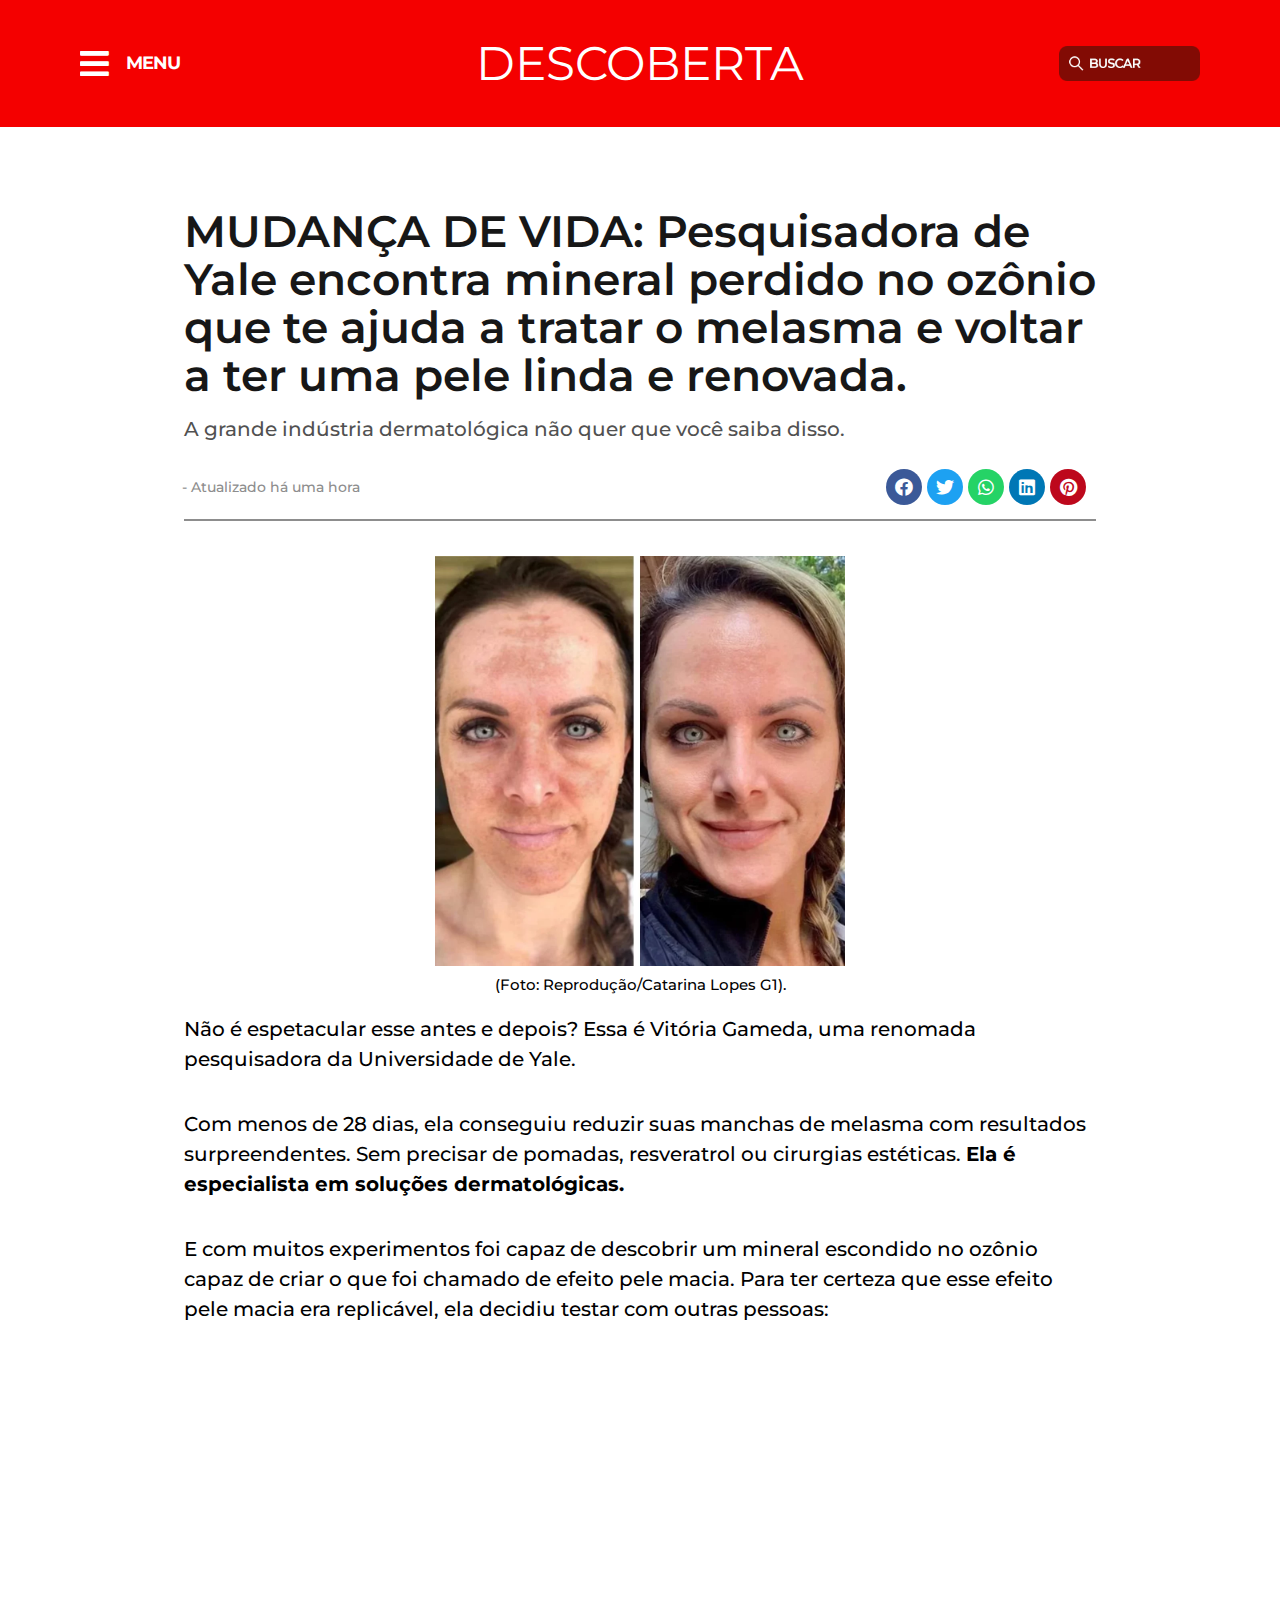
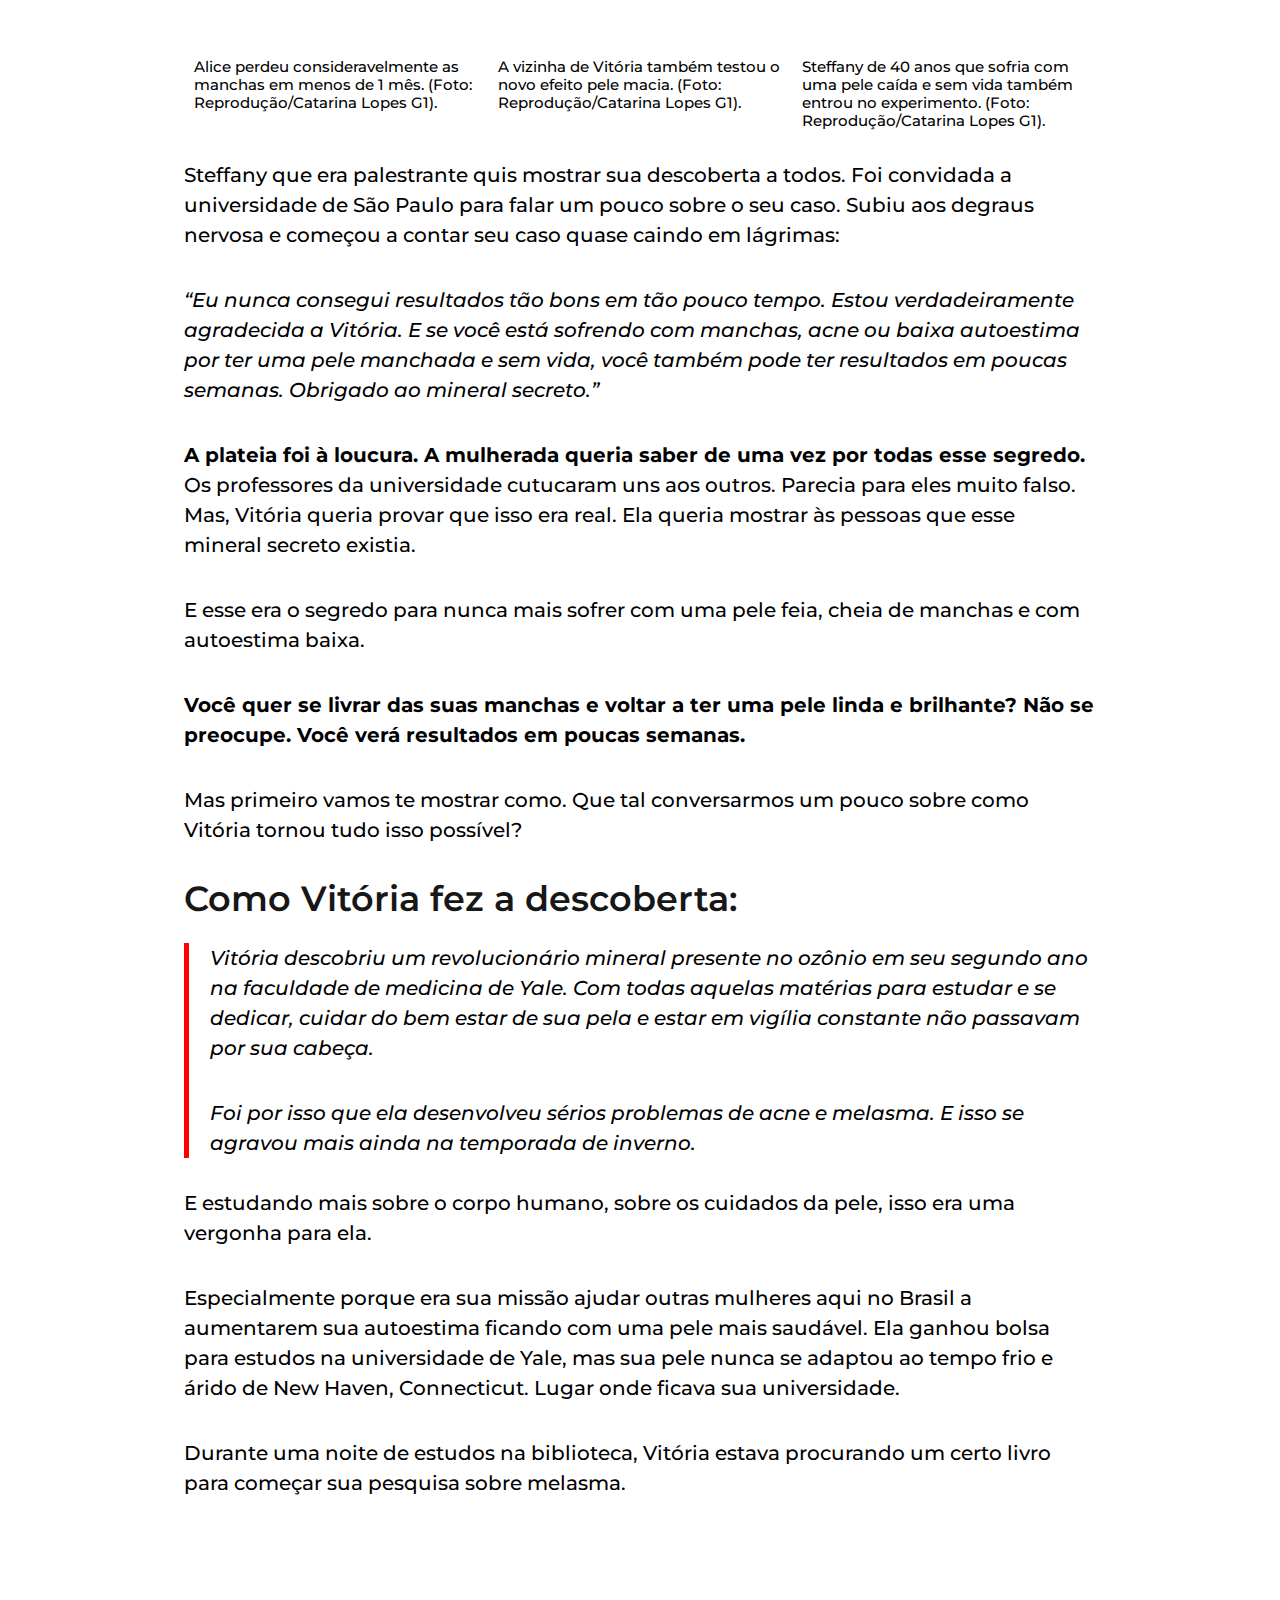
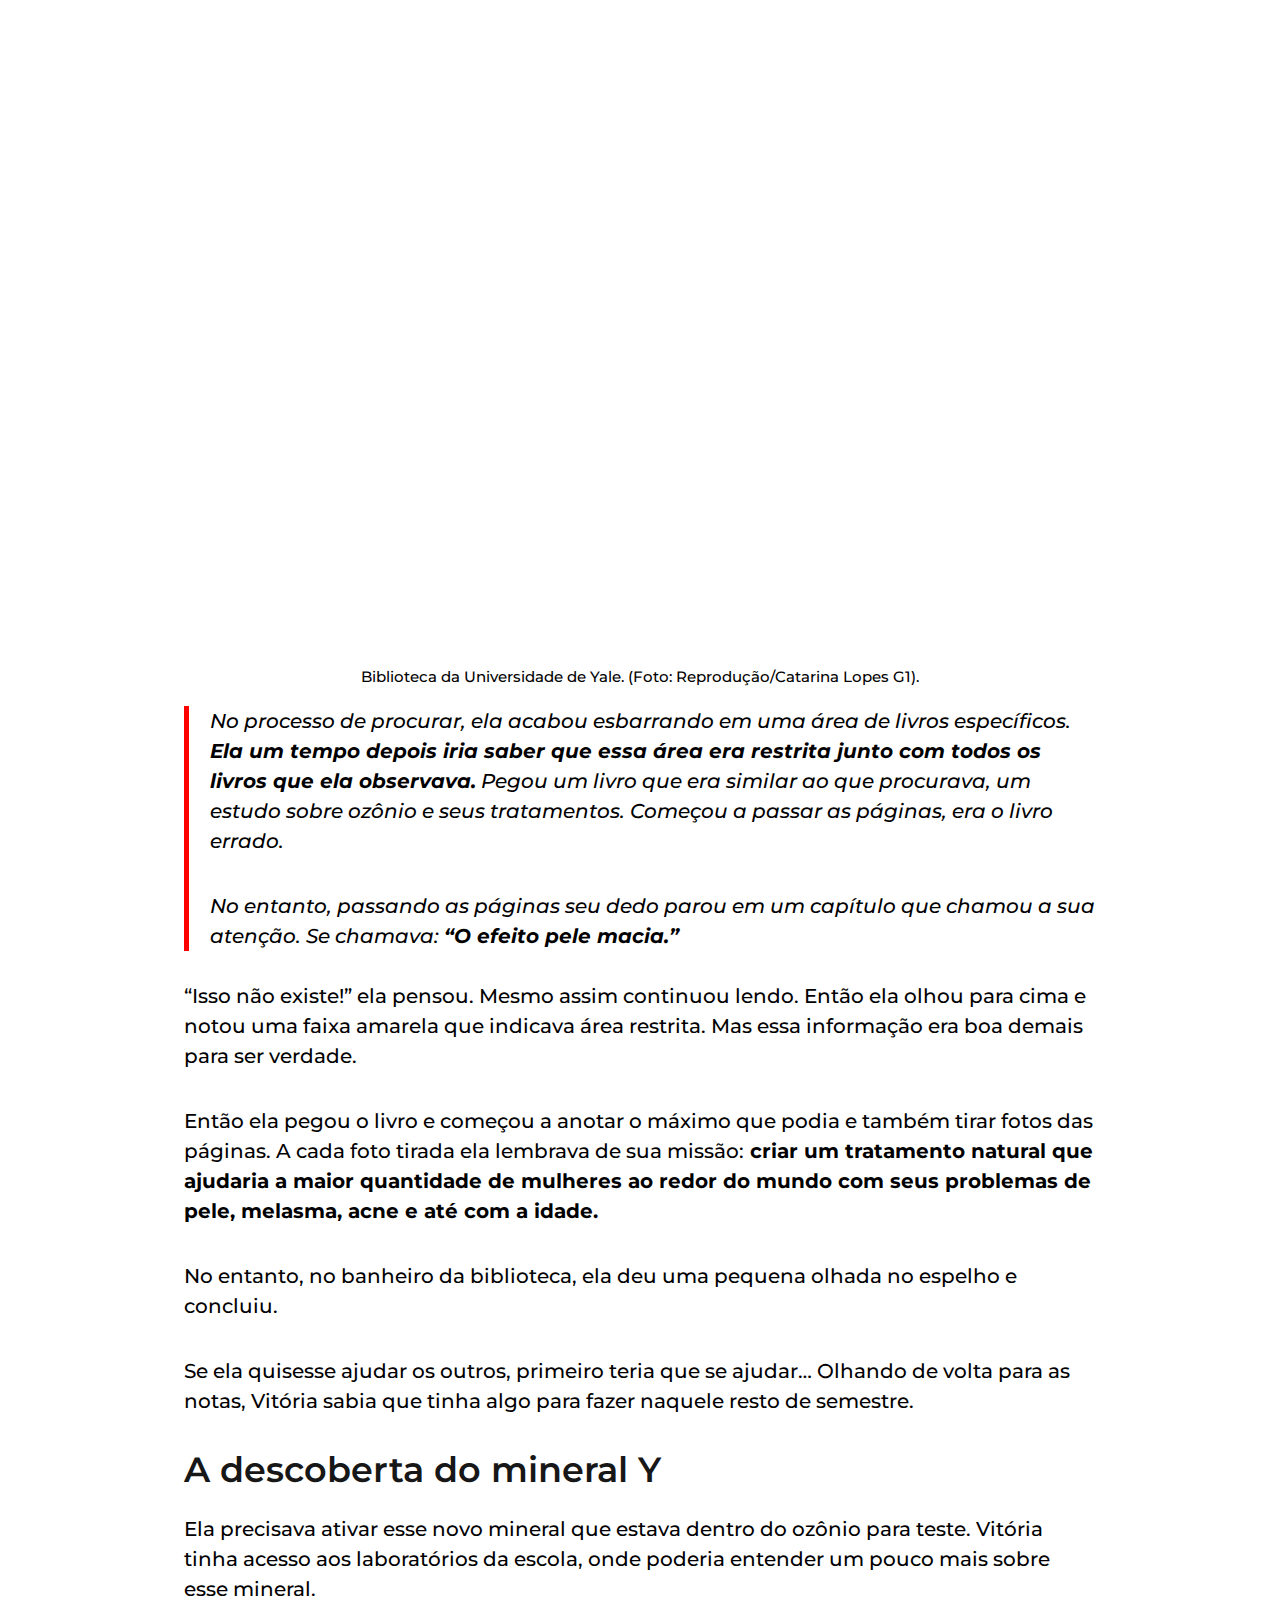
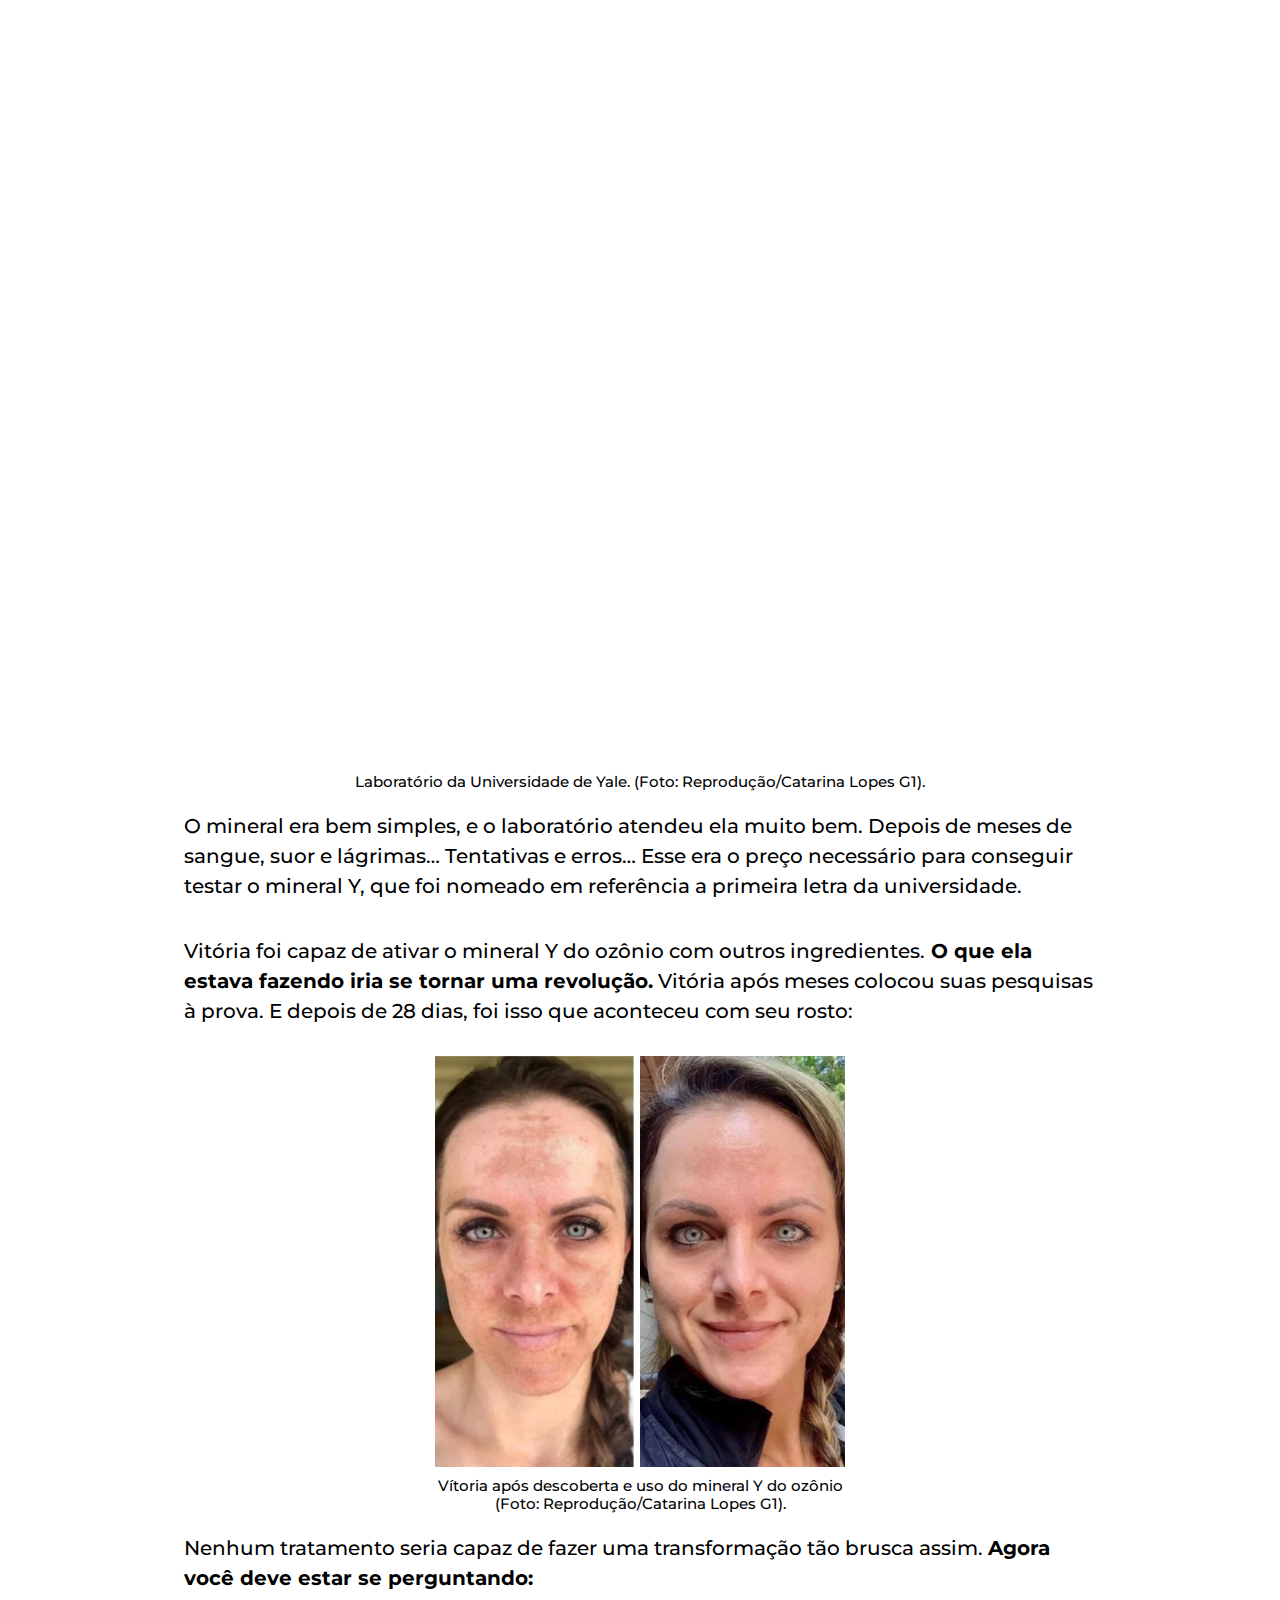
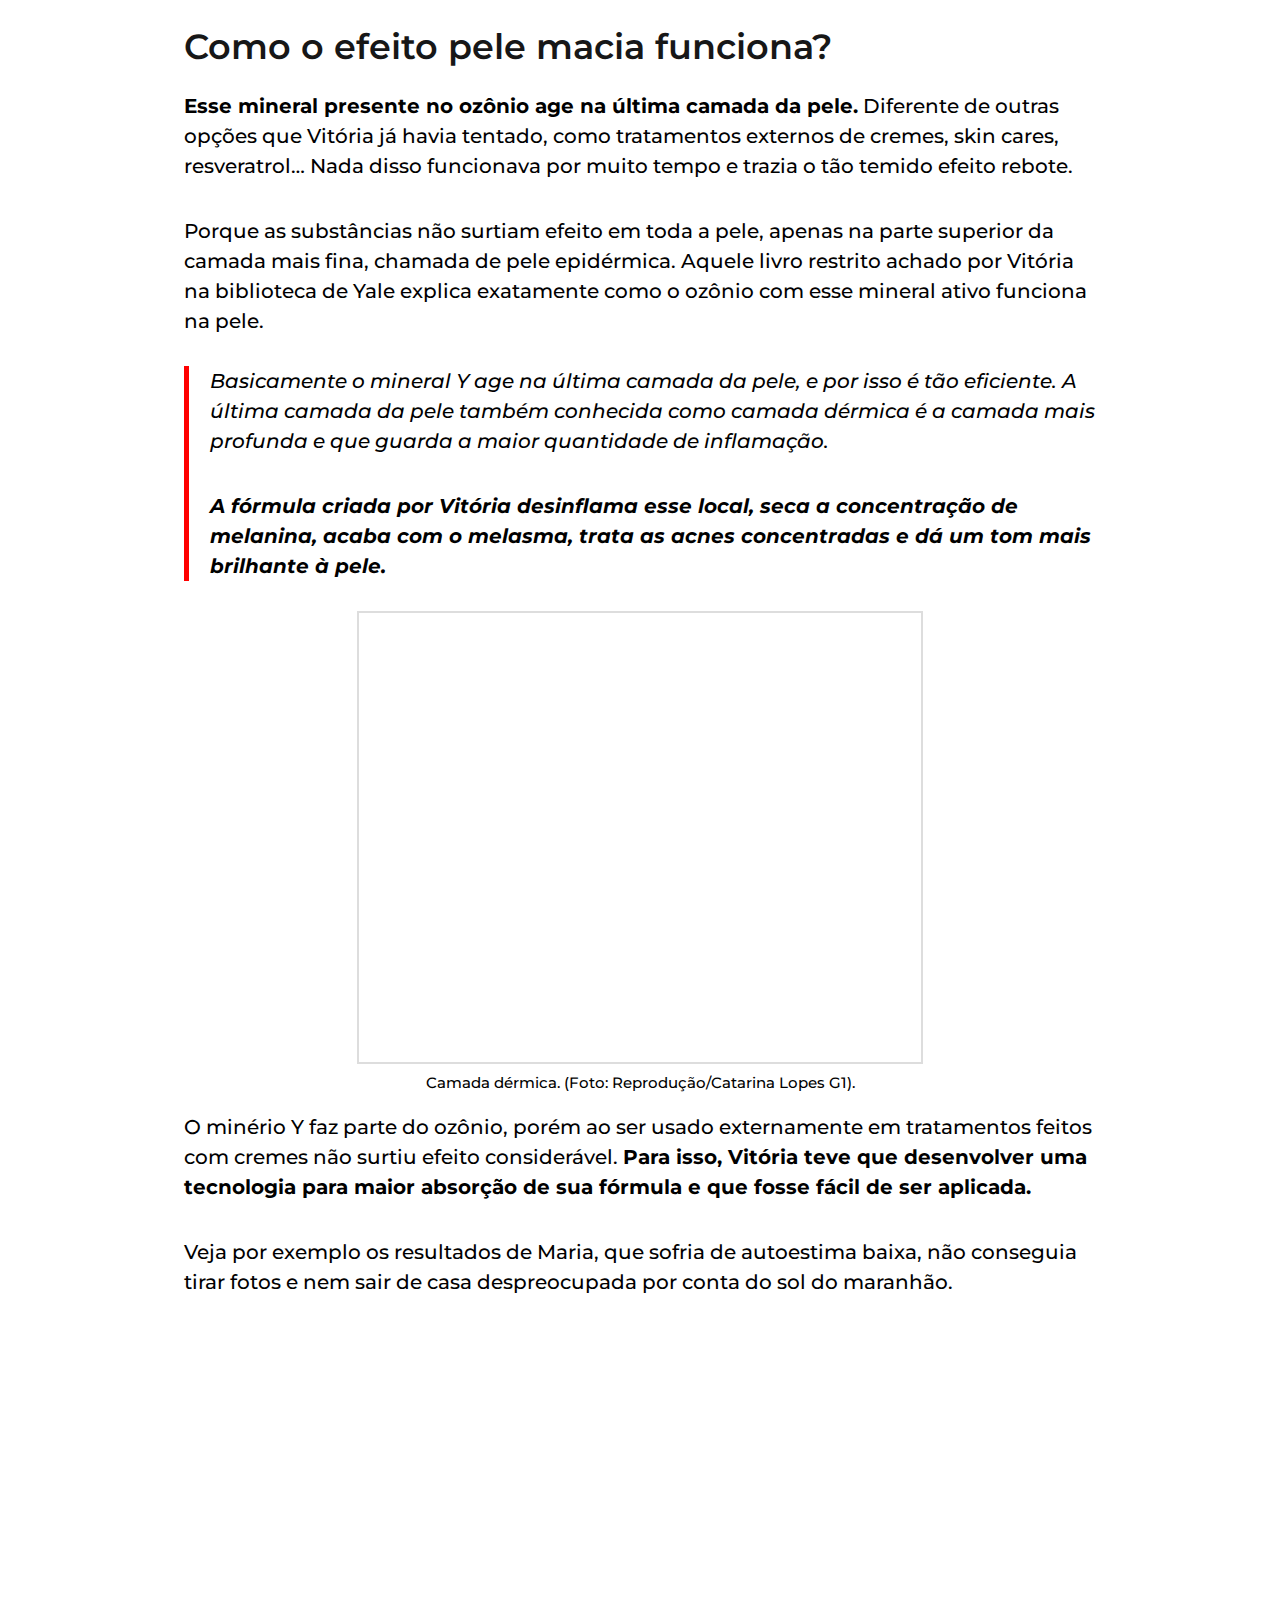
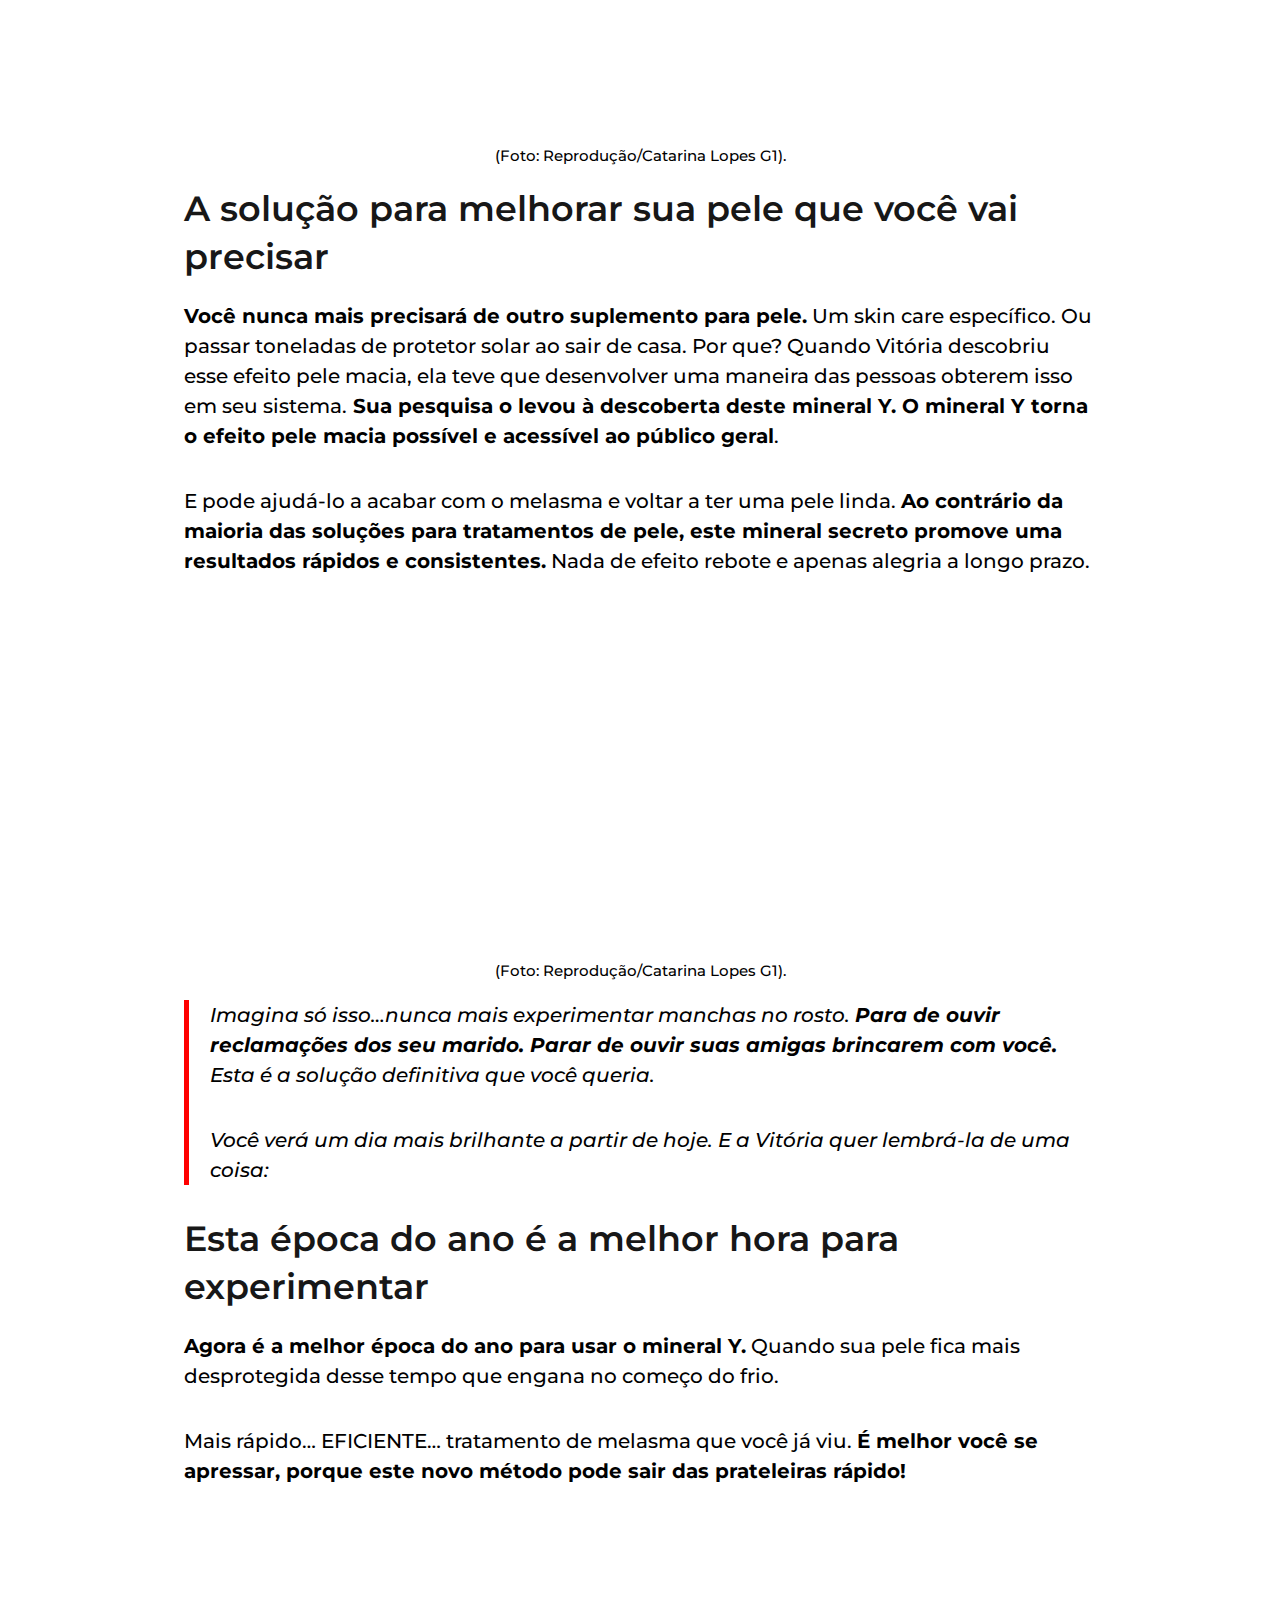
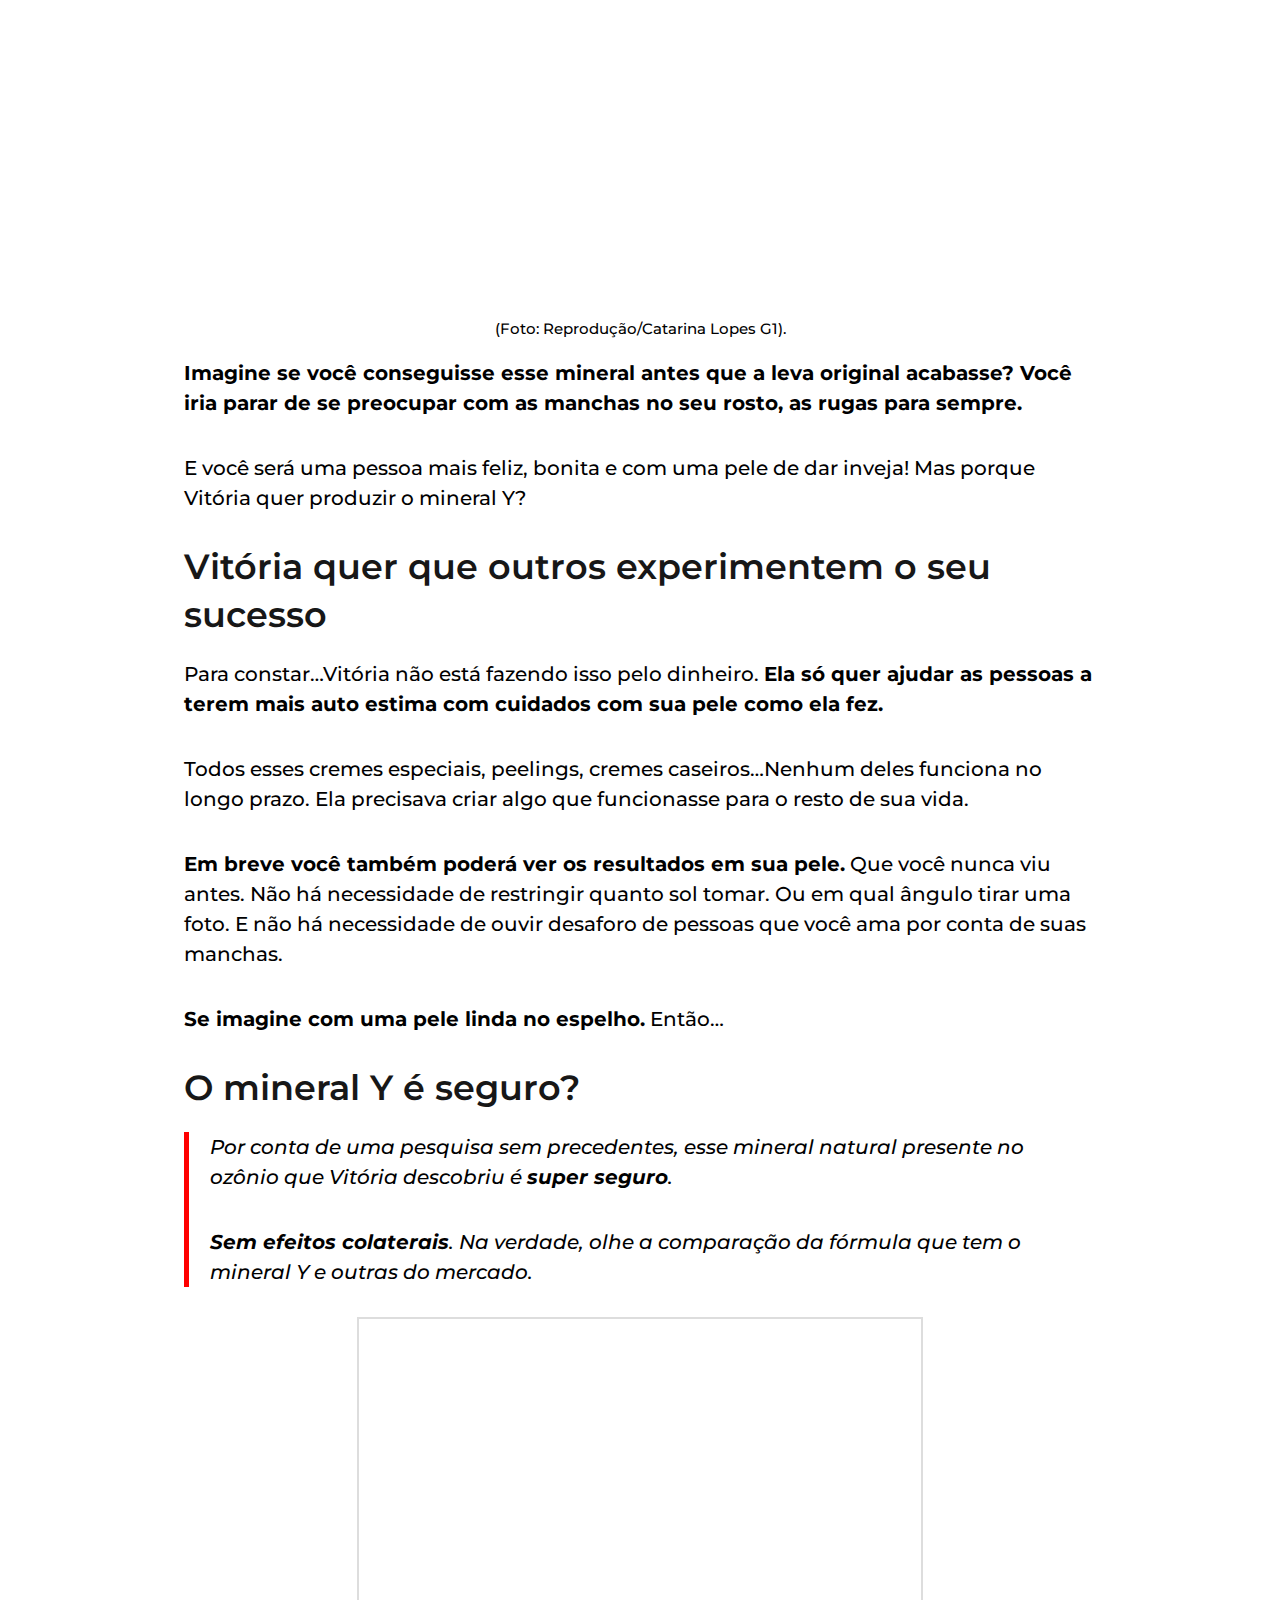
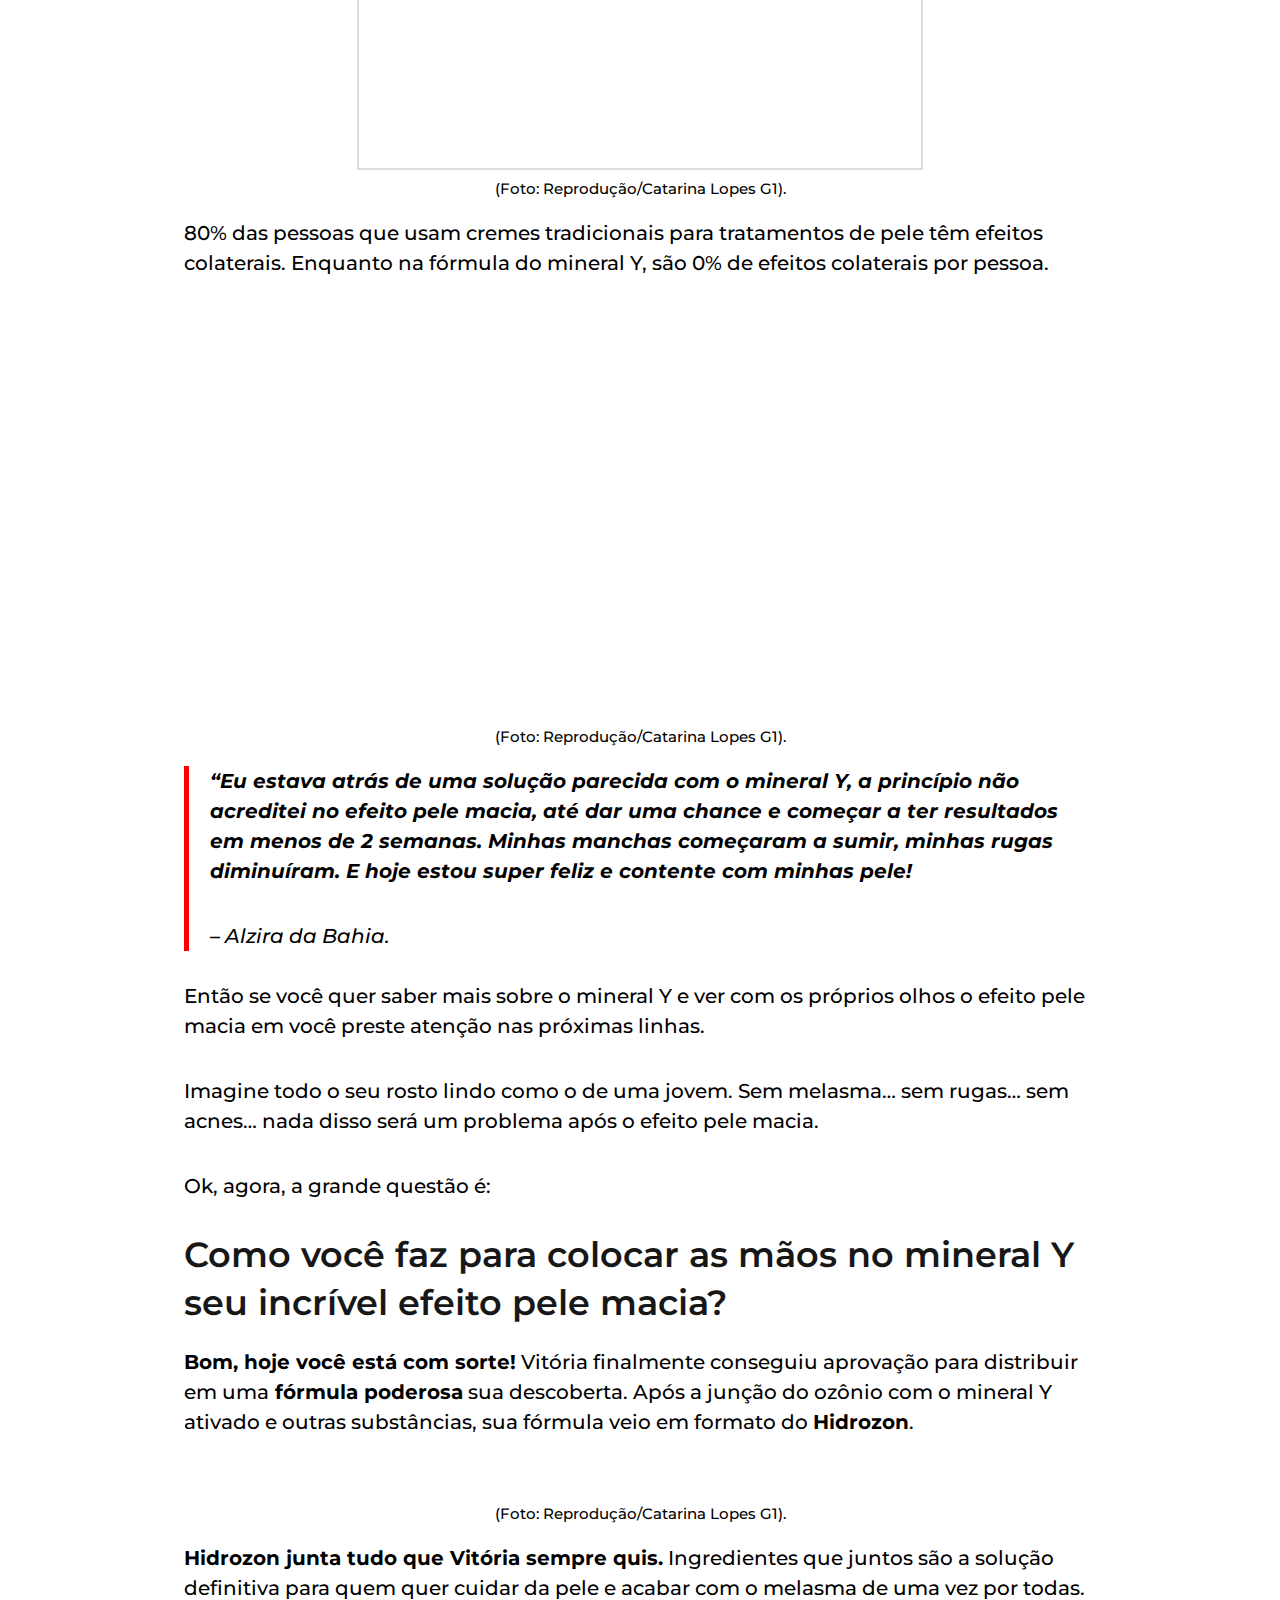
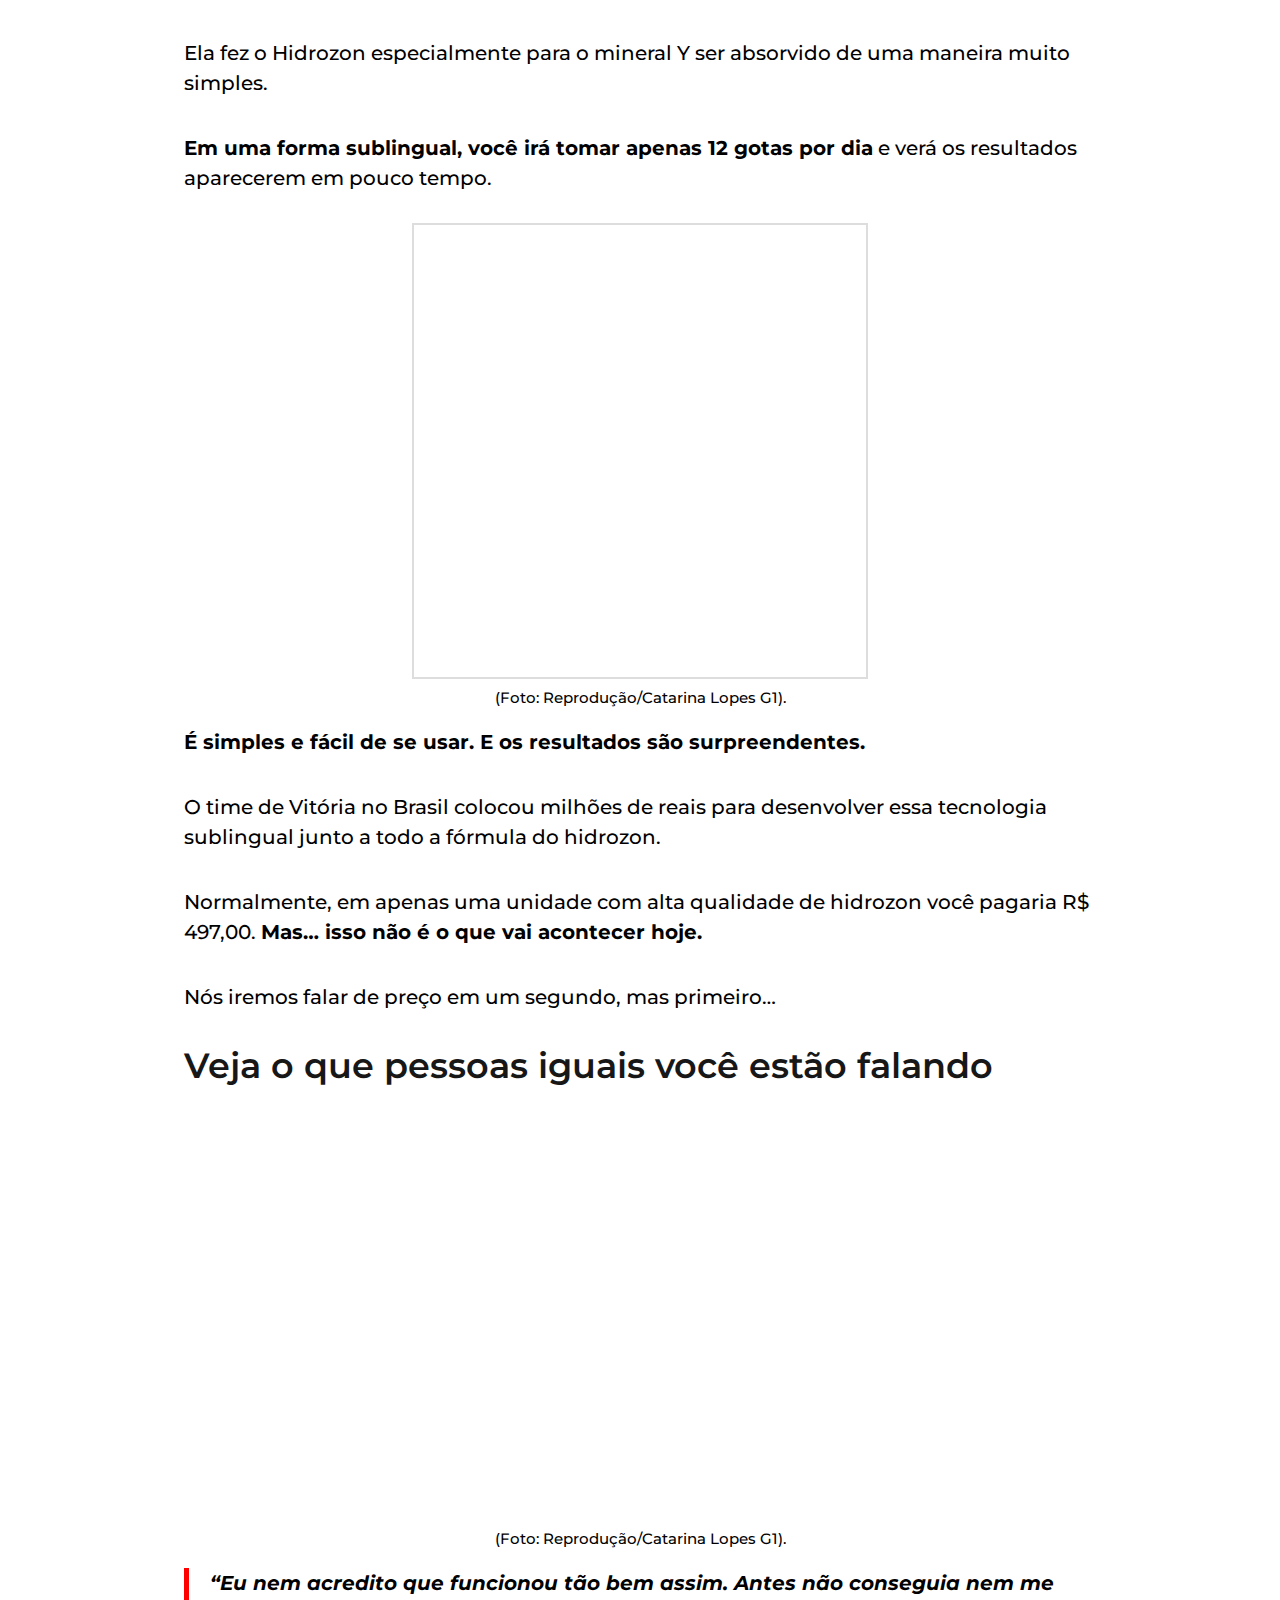
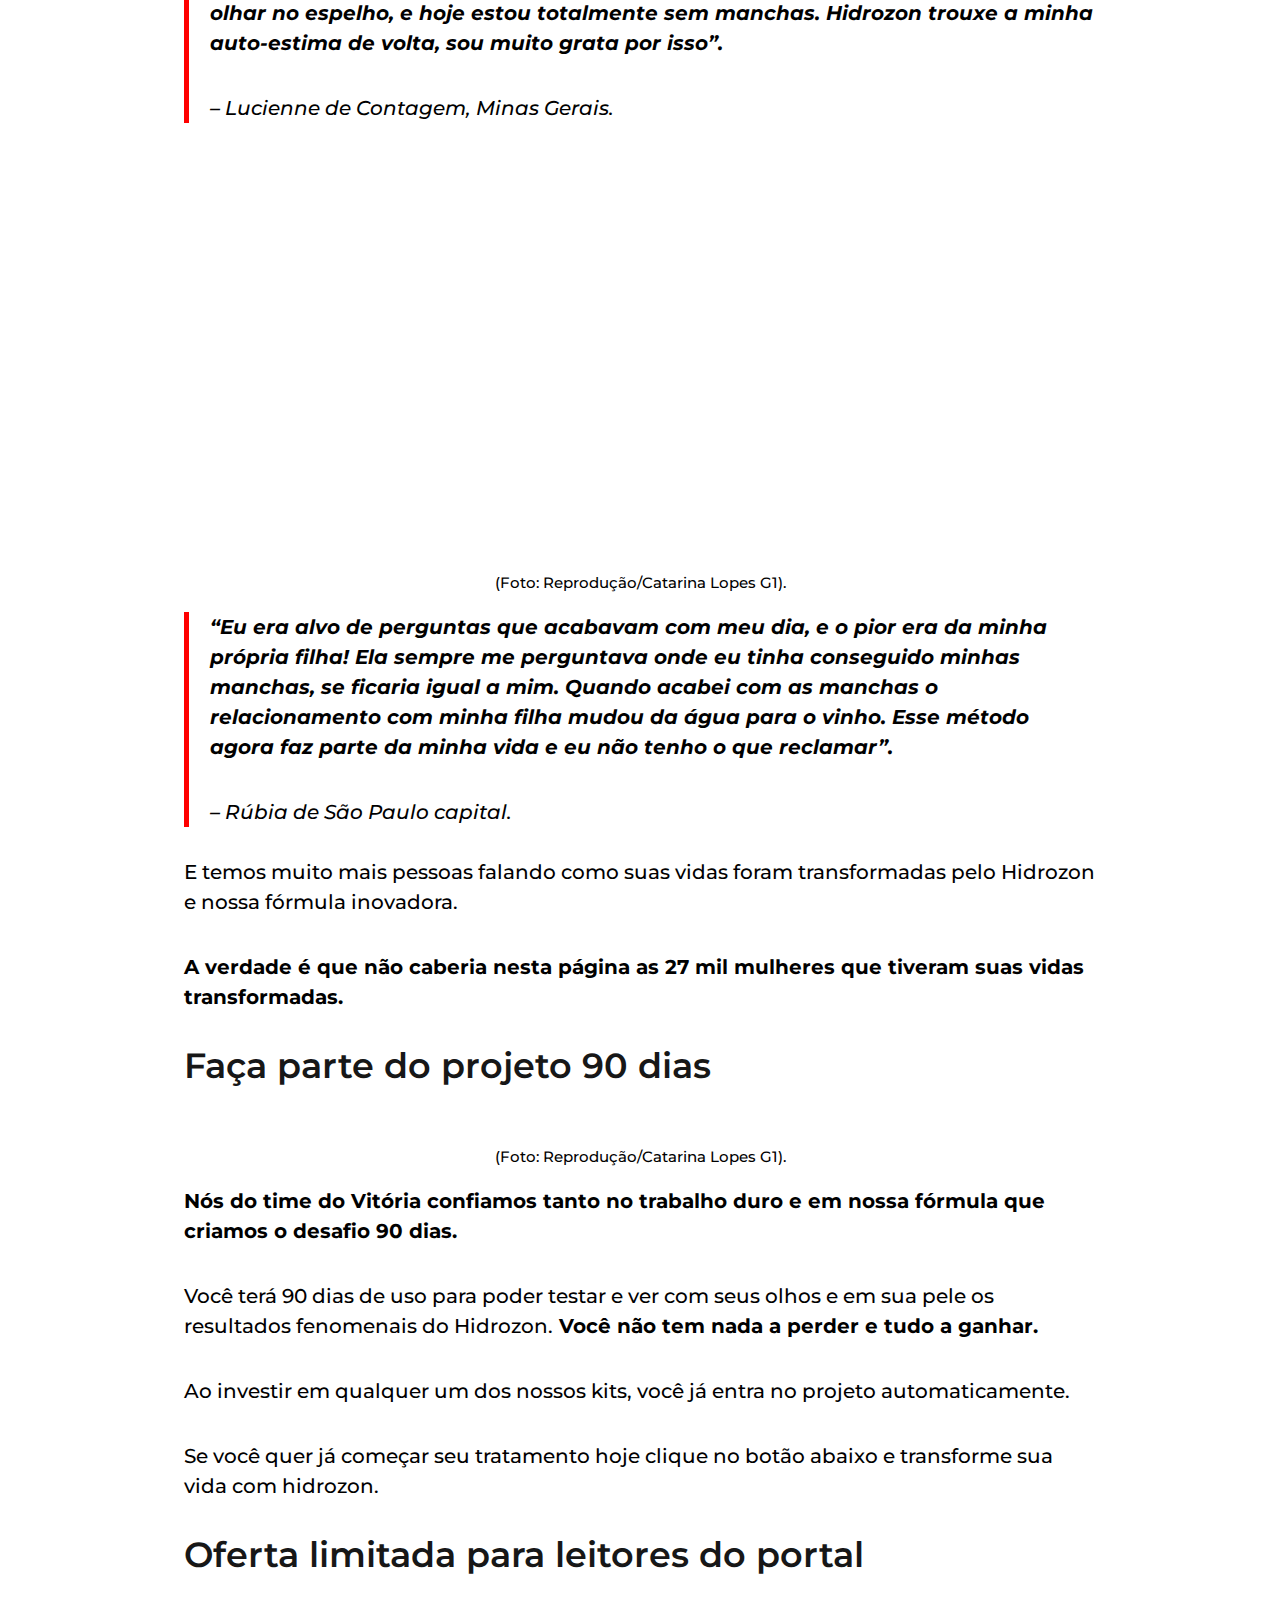
==== anvisa/index.html @ fb6126d1 "ok" ====
<!DOCTYPE html><html lang="pt-BR"><head>
	<!-- Google Tag Manager -->
<script>(function(w,d,s,l,i){w[l]=w[l]||[];w[l].push({'gtm.start':
new Date().getTime(),event:'gtm.js'});var f=d.getElementsByTagName(s)[0],
j=d.createElement(s),dl=l!='dataLayer'?'&l='+l:'';j.async=true;j.src=
'https://www.googletagmanager.com/gtm.js?id='+i+dl;f.parentNode.insertBefore(j,f);
})(window,document,'script','dataLayer','GTM-N8W5ZNSC');</script>
<!-- End Google Tag Manager -->
	<meta charset="UTF-8">
		<title>Advertorial – Hidrozon</title>
<meta name="robots" content="max-image-preview:large">
<link rel="alternate" type="application/rss+xml" title="Feed para Hidrozon »" href="https://hidrozonio.com/feed/">
<link rel="alternate" type="application/rss+xml" title="Feed de comentários para Hidrozon »" href="https://hidrozonio.com/comments/feed/">
<script>
window._wpemojiSettings = {"baseUrl":"https:\/\/s.w.org\/images\/core\/emoji\/14.0.0\/72x72\/","ext":".png","svgUrl":"https:\/\/s.w.org\/images\/core\/emoji\/14.0.0\/svg\/","svgExt":".svg","source":{"concatemoji":"https:\/\/hidrozonio.com\/wp-includes\/js\/wp-emoji-release.min.js?ver=6.3.1"}};
/*! This file is auto-generated */
!function(i,n){var o,s,e;function c(e){try{var t={supportTests:e,timestamp:(new Date).valueOf()};sessionStorage.setItem(o,JSON.stringify(t))}catch(e){}}function p(e,t,n){e.clearRect(0,0,e.canvas.width,e.canvas.height),e.fillText(t,0,0);var t=new Uint32Array(e.getImageData(0,0,e.canvas.width,e.canvas.height).data),r=(e.clearRect(0,0,e.canvas.width,e.canvas.height),e.fillText(n,0,0),new Uint32Array(e.getImageData(0,0,e.canvas.width,e.canvas.height).data));return t.every(function(e,t){return e===r[t]})}function u(e,t,n){switch(t){case"flag":return n(e,"\ud83c\udff3\ufe0f\u200d\u26a7\ufe0f","\ud83c\udff3\ufe0f\u200b\u26a7\ufe0f")?!1:!n(e,"\ud83c\uddfa\ud83c\uddf3","\ud83c\uddfa\u200b\ud83c\uddf3")&&!n(e,"\ud83c\udff4\udb40\udc67\udb40\udc62\udb40\udc65\udb40\udc6e\udb40\udc67\udb40\udc7f","\ud83c\udff4\u200b\udb40\udc67\u200b\udb40\udc62\u200b\udb40\udc65\u200b\udb40\udc6e\u200b\udb40\udc67\u200b\udb40\udc7f");case"emoji":return!n(e,"\ud83e\udef1\ud83c\udffb\u200d\ud83e\udef2\ud83c\udfff","\ud83e\udef1\ud83c\udffb\u200b\ud83e\udef2\ud83c\udfff")}return!1}function f(e,t,n){var r="undefined"!=typeof WorkerGlobalScope&&self instanceof WorkerGlobalScope?new OffscreenCanvas(300,150):i.createElement("canvas"),a=r.getContext("2d",{willReadFrequently:!0}),o=(a.textBaseline="top",a.font="600 32px Arial",{});return e.forEach(function(e){o[e]=t(a,e,n)}),o}function t(e){var t=i.createElement("script");t.src=e,t.defer=!0,i.head.appendChild(t)}"undefined"!=typeof Promise&&(o="wpEmojiSettingsSupports",s=["flag","emoji"],n.supports={everything:!0,everythingExceptFlag:!0},e=new Promise(function(e){i.addEventListener("DOMContentLoaded",e,{once:!0})}),new Promise(function(t){var n=function(){try{var e=JSON.parse(sessionStorage.getItem(o));if("object"==typeof e&&"number"==typeof e.timestamp&&(new Date).valueOf()<e.timestamp+604800&&"object"==typeof e.supportTests)return e.supportTests}catch(e){}return null}();if(!n){if("undefined"!=typeof Worker&&"undefined"!=typeof OffscreenCanvas&&"undefined"!=typeof URL&&URL.createObjectURL&&"undefined"!=typeof Blob)try{var e="postMessage("+f.toString()+"("+[JSON.stringify(s),u.toString(),p.toString()].join(",")+"));",r=new Blob([e],{type:"text/javascript"}),a=new Worker(URL.createObjectURL(r),{name:"wpTestEmojiSupports"});return void(a.onmessage=function(e){c(n=e.data),a.terminate(),t(n)})}catch(e){}c(n=f(s,u,p))}t(n)}).then(function(e){for(var t in e)n.supports[t]=e[t],n.supports.everything=n.supports.everything&&n.supports[t],"flag"!==t&&(n.supports.everythingExceptFlag=n.supports.everythingExceptFlag&&n.supports[t]);n.supports.everythingExceptFlag=n.supports.everythingExceptFlag&&!n.supports.flag,n.DOMReady=!1,n.readyCallback=function(){n.DOMReady=!0}}).then(function(){return e}).then(function(){var e;n.supports.everything||(n.readyCallback(),(e=n.source||{}).concatemoji?t(e.concatemoji):e.wpemoji&&e.twemoji&&(t(e.twemoji),t(e.wpemoji)))}))}((window,document),window._wpemojiSettings);
</script>
<style>
img.wp-smiley,
img.emoji {
	display: inline !important;
	border: none !important;
	box-shadow: none !important;
	height: 1em !important;
	width: 1em !important;
	margin: 0 0.07em !important;
	vertical-align: -0.1em !important;
	background: none !important;
	padding: 0 !important;
}
</style>
	<link rel="stylesheet" id="astra-theme-css-css" href="css/main.min.css" media="all">
<style id="astra-theme-css-inline-css">
:root{--ast-container-default-xlg-padding:3em;--ast-container-default-lg-padding:3em;--ast-container-default-slg-padding:2em;--ast-container-default-md-padding:3em;--ast-container-default-sm-padding:3em;--ast-container-default-xs-padding:2.4em;--ast-container-default-xxs-padding:1.8em;}html{font-size:93.75%;}a{color:var(--ast-global-color-0);}a:hover,a:focus{color:var(--ast-global-color-1);}body,button,input,select,textarea,.ast-button,.ast-custom-button{font-family:-apple-system,BlinkMacSystemFont,Segoe UI,Roboto,Oxygen-Sans,Ubuntu,Cantarell,Helvetica Neue,sans-serif;font-weight:inherit;font-size:15px;font-size:1rem;}blockquote{color:var(--ast-global-color-3);}.site-title{font-size:35px;font-size:2.3333333333333rem;display:block;}.ast-archive-description .ast-archive-title{font-size:40px;font-size:2.6666666666667rem;}.site-header .site-description{font-size:15px;font-size:1rem;display:none;}.entry-title{font-size:30px;font-size:2rem;}h1,.entry-content h1{font-size:40px;font-size:2.6666666666667rem;}h2,.entry-content h2{font-size:30px;font-size:2rem;}h3,.entry-content h3{font-size:25px;font-size:1.6666666666667rem;}h4,.entry-content h4{font-size:20px;font-size:1.3333333333333rem;}h5,.entry-content h5{font-size:18px;font-size:1.2rem;}h6,.entry-content h6{font-size:15px;font-size:1rem;}.ast-single-post .entry-title,.page-title{font-size:30px;font-size:2rem;}::selection{background-color:var(--ast-global-color-0);color:#ffffff;}body,h1,.entry-title a,.entry-content h1,h2,.entry-content h2,h3,.entry-content h3,h4,.entry-content h4,h5,.entry-content h5,h6,.entry-content h6{color:var(--ast-global-color-3);}.tagcloud a:hover,.tagcloud a:focus,.tagcloud a.current-item{color:#ffffff;border-color:var(--ast-global-color-0);background-color:var(--ast-global-color-0);}input:focus,input[type="text"]:focus,input[type="email"]:focus,input[type="url"]:focus,input[type="password"]:focus,input[type="reset"]:focus,input[type="search"]:focus,textarea:focus{border-color:var(--ast-global-color-0);}input[type="radio"]:checked,input[type=reset],input[type="checkbox"]:checked,input[type="checkbox"]:hover:checked,input[type="checkbox"]:focus:checked,input[type=range]::-webkit-slider-thumb{border-color:var(--ast-global-color-0);background-color:var(--ast-global-color-0);box-shadow:none;}.site-footer a:hover + .post-count,.site-footer a:focus + .post-count{background:var(--ast-global-color-0);border-color:var(--ast-global-color-0);}.single .nav-links .nav-previous,.single .nav-links .nav-next{color:var(--ast-global-color-0);}.entry-meta,.entry-meta *{line-height:1.45;color:var(--ast-global-color-0);}.entry-meta a:hover,.entry-meta a:hover *,.entry-meta a:focus,.entry-meta a:focus *,.page-links > .page-link,.page-links .page-link:hover,.post-navigation a:hover{color:var(--ast-global-color-1);}#cat option,.secondary .calendar_wrap thead a,.secondary .calendar_wrap thead a:visited{color:var(--ast-global-color-0);}.secondary .calendar_wrap #today,.ast-progress-val span{background:var(--ast-global-color-0);}.secondary a:hover + .post-count,.secondary a:focus + .post-count{background:var(--ast-global-color-0);border-color:var(--ast-global-color-0);}.calendar_wrap #today > a{color:#ffffff;}.page-links .page-link,.single .post-navigation a{color:var(--ast-global-color-0);}.ast-archive-title{color:var(--ast-global-color-2);}.widget-title{font-size:21px;font-size:1.4rem;color:var(--ast-global-color-2);}.ast-single-post .entry-content a,.ast-comment-content a:not(.ast-comment-edit-reply-wrap a){text-decoration:underline;}.ast-single-post .wp-block-button .wp-block-button__link,.ast-single-post .elementor-button-wrapper .elementor-button,.ast-single-post .entry-content .uagb-tab a,.ast-single-post .entry-content .uagb-ifb-cta a,.ast-single-post .entry-content .wp-block-uagb-buttons a,.ast-single-post .entry-content .uabb-module-content a,.ast-single-post .entry-content .uagb-post-grid a,.ast-single-post .entry-content .uagb-timeline a,.ast-single-post .entry-content .uagb-toc__wrap a,.ast-single-post .entry-content .uagb-taxomony-box a,.ast-single-post .entry-content .woocommerce a,.entry-content .wp-block-latest-posts > li > a{text-decoration:none;}.ast-logo-title-inline .site-logo-img{padding-right:1em;}.ast-page-builder-template .hentry {margin: 0;}.ast-page-builder-template .site-content > .ast-container {max-width: 100%;padding: 0;}.ast-page-builder-template .site-content #primary {padding: 0;margin: 0;}.ast-page-builder-template .no-results {text-align: center;margin: 4em auto;}.ast-page-builder-template .ast-pagination {padding: 2em;}.ast-page-builder-template .entry-header.ast-no-title.ast-no-thumbnail {margin-top: 0;}.ast-page-builder-template .entry-header.ast-header-without-markup {margin-top: 0;margin-bottom: 0;}.ast-page-builder-template .entry-header.ast-no-title.ast-no-meta {margin-bottom: 0;}.ast-page-builder-template.single .post-navigation {padding-bottom: 2em;}.ast-page-builder-template.single-post .site-content > .ast-container {max-width: 100%;}.ast-page-builder-template .entry-header {margin-top: 2em;margin-left: auto;margin-right: auto;}.ast-page-builder-template .ast-archive-description {margin: 2em auto 0;padding-left: 20px;padding-right: 20px;}.ast-page-builder-template .ast-row {margin-left: 0;margin-right: 0;}.single.ast-page-builder-template .entry-header + .entry-content {margin-bottom: 2em;}@media(min-width: 921px) {.ast-page-builder-template.archive.ast-right-sidebar .ast-row article,.ast-page-builder-template.archive.ast-left-sidebar .ast-row article {padding-left: 0;padding-right: 0;}}@media (max-width:921px){#ast-desktop-header{display:none;}}@media (min-width:921px){#ast-mobile-header{display:none;}}.wp-block-buttons.aligncenter{justify-content:center;}@media (max-width:921px){.ast-theme-transparent-header #primary,.ast-theme-transparent-header #secondary{padding:0;}}@media (max-width:921px){.ast-plain-container.ast-no-sidebar #primary{padding:0;}}.ast-plain-container.ast-no-sidebar #primary{margin-top:0;margin-bottom:0;}@media (min-width:1200px){.ast-plain-container.ast-no-sidebar #primary{margin-top:60px;margin-bottom:60px;}}.wp-block-button.is-style-outline .wp-block-button__link{border-color:var(--ast-global-color-0);}.wp-block-button.is-style-outline > .wp-block-button__link:not(.has-text-color),.wp-block-button.wp-block-button__link.is-style-outline:not(.has-text-color){color:var(--ast-global-color-0);}.wp-block-button.is-style-outline .wp-block-button__link:hover,.wp-block-button.is-style-outline .wp-block-button__link:focus{color:#ffffff !important;background-color:var(--ast-global-color-1);border-color:var(--ast-global-color-1);}.post-page-numbers.current .page-link,.ast-pagination .page-numbers.current{color:#ffffff;border-color:var(--ast-global-color-0);background-color:var(--ast-global-color-0);border-radius:2px;}h1.widget-title{font-weight:inherit;}h2.widget-title{font-weight:inherit;}h3.widget-title{font-weight:inherit;}#page{display:flex;flex-direction:column;min-height:100vh;}.ast-404-layout-1 h1.page-title{color:var(--ast-global-color-2);}.single .post-navigation a{line-height:1em;height:inherit;}.error-404 .page-sub-title{font-size:1.5rem;font-weight:inherit;}.search .site-content .content-area .search-form{margin-bottom:0;}#page .site-content{flex-grow:1;}.widget{margin-bottom:3.5em;}#secondary li{line-height:1.5em;}#secondary .wp-block-group h2{margin-bottom:0.7em;}#secondary h2{font-size:1.7rem;}.ast-separate-container .ast-article-post,.ast-separate-container .ast-article-single,.ast-separate-container .ast-comment-list li.depth-1,.ast-separate-container .comment-respond{padding:3em;}.ast-separate-container .ast-comment-list li.depth-1,.hentry{margin-bottom:2em;}.ast-separate-container .ast-archive-description,.ast-separate-container .ast-author-box{background-color:var(--ast-global-color-5);border-bottom:1px solid var(--ast-border-color);}.ast-separate-container .comments-title{padding:2em 2em 0 2em;}.ast-page-builder-template .comment-form-textarea,.ast-comment-formwrap .ast-grid-common-col{padding:0;}.ast-comment-formwrap{padding:0 20px;display:inline-flex;column-gap:20px;}.archive.ast-page-builder-template .entry-header{margin-top:2em;}.ast-page-builder-template .ast-comment-formwrap{width:100%;}.entry-title{margin-bottom:0.5em;}.ast-archive-description .ast-archive-title{margin-bottom:10px;text-transform:capitalize;}.ast-archive-description p{font-size:inherit;font-weight:inherit;line-height:inherit;}@media (min-width:921px){.ast-left-sidebar.ast-page-builder-template #secondary,.archive.ast-right-sidebar.ast-page-builder-template .site-main{padding-left:20px;padding-right:20px;}}@media (max-width:544px){.ast-comment-formwrap.ast-row{column-gap:10px;}}@media (min-width:1201px){.ast-separate-container .ast-article-post,.ast-separate-container .ast-article-single,.ast-separate-container .ast-archive-description,.ast-separate-container .ast-author-box,.ast-separate-container .ast-404-layout-1,.ast-separate-container .no-results{padding:3em;}}@media (max-width:921px){.ast-separate-container #primary,.ast-separate-container #secondary{padding:1.5em 0;}#primary,#secondary{padding:1.5em 0;margin:0;}.ast-left-sidebar #content > .ast-container{display:flex;flex-direction:column-reverse;width:100%;}}@media (min-width:922px){.ast-separate-container.ast-right-sidebar #primary,.ast-separate-container.ast-left-sidebar #primary{border:0;}.search-no-results.ast-separate-container #primary{margin-bottom:4em;}}.wp-block-button .wp-block-button__link{color:#ffffff;}.wp-block-button .wp-block-button__link:hover,.wp-block-button .wp-block-button__link:focus{color:#ffffff;background-color:var(--ast-global-color-1);border-color:var(--ast-global-color-1);}.wp-block-button .wp-block-button__link,.wp-block-search .wp-block-search__button,body .wp-block-file .wp-block-file__button{border-color:var(--ast-global-color-0);background-color:var(--ast-global-color-0);color:#ffffff;font-family:inherit;font-weight:inherit;line-height:1;border-radius:2px;padding-top:15px;padding-right:30px;padding-bottom:15px;padding-left:30px;}@media (max-width:921px){.wp-block-button .wp-block-button__link,.wp-block-search .wp-block-search__button,body .wp-block-file .wp-block-file__button{padding-top:14px;padding-right:28px;padding-bottom:14px;padding-left:28px;}}@media (max-width:544px){.wp-block-button .wp-block-button__link,.wp-block-search .wp-block-search__button,body .wp-block-file .wp-block-file__button{padding-top:12px;padding-right:24px;padding-bottom:12px;padding-left:24px;}}.menu-toggle,button,.ast-button,.ast-custom-button,.button,input#submit,input[type="button"],input[type="submit"],input[type="reset"],form[CLASS*="wp-block-search__"].wp-block-search .wp-block-search__inside-wrapper .wp-block-search__button,body .wp-block-file .wp-block-file__button,.search .search-submit{border-style:solid;border-top-width:0;border-right-width:0;border-left-width:0;border-bottom-width:0;color:#ffffff;border-color:var(--ast-global-color-0);background-color:var(--ast-global-color-0);border-radius:2px;padding-top:15px;padding-right:30px;padding-bottom:15px;padding-left:30px;font-family:inherit;font-weight:inherit;line-height:1;}button:focus,.menu-toggle:hover,button:hover,.ast-button:hover,.ast-custom-button:hover .button:hover,.ast-custom-button:hover ,input[type=reset]:hover,input[type=reset]:focus,input#submit:hover,input#submit:focus,input[type="button"]:hover,input[type="button"]:focus,input[type="submit"]:hover,input[type="submit"]:focus,form[CLASS*="wp-block-search__"].wp-block-search .wp-block-search__inside-wrapper .wp-block-search__button:hover,form[CLASS*="wp-block-search__"].wp-block-search .wp-block-search__inside-wrapper .wp-block-search__button:focus,body .wp-block-file .wp-block-file__button:hover,body .wp-block-file .wp-block-file__button:focus{color:#ffffff;background-color:var(--ast-global-color-1);border-color:var(--ast-global-color-1);}form[CLASS*="wp-block-search__"].wp-block-search .wp-block-search__inside-wrapper .wp-block-search__button.has-icon{padding-top:calc(15px - 3px);padding-right:calc(30px - 3px);padding-bottom:calc(15px - 3px);padding-left:calc(30px - 3px);}@media (min-width:544px){.ast-container{max-width:100%;}}@media (max-width:544px){.ast-separate-container .ast-article-post,.ast-separate-container .ast-article-single,.ast-separate-container .comments-title,.ast-separate-container .ast-archive-description{padding:1.5em 1em;}.ast-separate-container #content .ast-container{padding-left:0.54em;padding-right:0.54em;}.ast-separate-container .ast-comment-list li.depth-1{padding:1.5em 1em;margin-bottom:1.5em;}.ast-separate-container .ast-comment-list .bypostauthor{padding:.5em;}.ast-search-menu-icon.ast-dropdown-active .search-field{width:170px;}.menu-toggle,button,.ast-button,.button,input#submit,input[type="button"],input[type="submit"],input[type="reset"]{padding-top:12px;padding-right:24px;padding-bottom:12px;padding-left:24px;}}@media (max-width:921px){.menu-toggle,button,.ast-button,.button,input#submit,input[type="button"],input[type="submit"],input[type="reset"]{padding-top:14px;padding-right:28px;padding-bottom:14px;padding-left:28px;}.ast-mobile-header-stack .main-header-bar .ast-search-menu-icon{display:inline-block;}.ast-header-break-point.ast-header-custom-item-outside .ast-mobile-header-stack .main-header-bar .ast-search-icon{margin:0;}.ast-comment-avatar-wrap img{max-width:2.5em;}.ast-separate-container .ast-comment-list li.depth-1{padding:1.5em 2.14em;}.ast-separate-container .comment-respond{padding:2em 2.14em;}.ast-comment-meta{padding:0 1.8888em 1.3333em;}}@media (max-width:921px){.site-title{display:block;}.ast-archive-description .ast-archive-title{font-size:40px;}.site-header .site-description{display:none;}.entry-title{font-size:30px;}h1,.entry-content h1{font-size:30px;}h2,.entry-content h2{font-size:25px;}h3,.entry-content h3{font-size:20px;}.ast-single-post .entry-title,.page-title{font-size:30px;}}@media (max-width:544px){.site-title{display:block;}.ast-archive-description .ast-archive-title{font-size:40px;}.site-header .site-description{display:none;}.entry-title{font-size:30px;}h1,.entry-content h1{font-size:30px;}h2,.entry-content h2{font-size:25px;}h3,.entry-content h3{font-size:20px;}.ast-single-post .entry-title,.page-title{font-size:30px;}}@media (max-width:921px){html{font-size:85.5%;}}@media (max-width:544px){html{font-size:85.5%;}}@media (min-width:922px){.ast-container{max-width:1240px;}}@media (min-width:922px){.site-content .ast-container{display:flex;}}@media (max-width:921px){.site-content .ast-container{flex-direction:column;}}@media (min-width:922px){.main-header-menu .sub-menu .menu-item.ast-left-align-sub-menu:hover > .sub-menu,.main-header-menu .sub-menu .menu-item.ast-left-align-sub-menu.focus > .sub-menu{margin-left:-0px;}}blockquote,cite {font-style: initial;}.wp-block-file {display: flex;align-items: center;flex-wrap: wrap;justify-content: space-between;}.wp-block-pullquote {border: none;}.wp-block-pullquote blockquote::before {content: "\201D";font-family: "Helvetica",sans-serif;display: flex;transform: rotate( 180deg );font-size: 6rem;font-style: normal;line-height: 1;font-weight: bold;align-items: center;justify-content: center;}.has-text-align-right > blockquote::before {justify-content: flex-start;}.has-text-align-left > blockquote::before {justify-content: flex-end;}figure.wp-block-pullquote.is-style-solid-color blockquote {max-width: 100%;text-align: inherit;}html body {--wp--custom--ast-default-block-top-padding: 3em;--wp--custom--ast-default-block-right-padding: 3em;--wp--custom--ast-default-block-bottom-padding: 3em;--wp--custom--ast-default-block-left-padding: 3em;--wp--custom--ast-container-width: 1200px;--wp--custom--ast-content-width-size: 1200px;--wp--custom--ast-wide-width-size: calc(1200px + var(--wp--custom--ast-default-block-left-padding) + var(--wp--custom--ast-default-block-right-padding));}@media(max-width: 921px) {html body {--wp--custom--ast-default-block-top-padding: 3em;--wp--custom--ast-default-block-right-padding: 2em;--wp--custom--ast-default-block-bottom-padding: 3em;--wp--custom--ast-default-block-left-padding: 2em;}}@media(max-width: 544px) {html body {--wp--custom--ast-default-block-top-padding: 3em;--wp--custom--ast-default-block-right-padding: 1.5em;--wp--custom--ast-default-block-bottom-padding: 3em;--wp--custom--ast-default-block-left-padding: 1.5em;}}.entry-content > .wp-block-group,.entry-content > .wp-block-cover,.entry-content > .wp-block-columns {padding-top: var(--wp--custom--ast-default-block-top-padding);padding-right: var(--wp--custom--ast-default-block-right-padding);padding-bottom: var(--wp--custom--ast-default-block-bottom-padding);padding-left: var(--wp--custom--ast-default-block-left-padding);}.ast-plain-container.ast-no-sidebar .entry-content > .alignfull,.ast-page-builder-template .ast-no-sidebar .entry-content > .alignfull {margin-left: calc( -50vw + 50%);margin-right: calc( -50vw + 50%);max-width: 100vw;width: 100vw;}.ast-plain-container.ast-no-sidebar .entry-content .alignfull .alignfull,.ast-page-builder-template.ast-no-sidebar .entry-content .alignfull .alignfull,.ast-plain-container.ast-no-sidebar .entry-content .alignfull .alignwide,.ast-page-builder-template.ast-no-sidebar .entry-content .alignfull .alignwide,.ast-plain-container.ast-no-sidebar .entry-content .alignwide .alignfull,.ast-page-builder-template.ast-no-sidebar .entry-content .alignwide .alignfull,.ast-plain-container.ast-no-sidebar .entry-content .alignwide .alignwide,.ast-page-builder-template.ast-no-sidebar .entry-content .alignwide .alignwide,.ast-plain-container.ast-no-sidebar .entry-content .wp-block-column .alignfull,.ast-page-builder-template.ast-no-sidebar .entry-content .wp-block-column .alignfull,.ast-plain-container.ast-no-sidebar .entry-content .wp-block-column .alignwide,.ast-page-builder-template.ast-no-sidebar .entry-content .wp-block-column .alignwide {margin-left: auto;margin-right: auto;width: 100%;}[ast-blocks-layout] .wp-block-separator:not(.is-style-dots) {height: 0;}[ast-blocks-layout] .wp-block-separator {margin: 20px auto;}[ast-blocks-layout] .wp-block-separator:not(.is-style-wide):not(.is-style-dots) {max-width: 100px;}[ast-blocks-layout] .wp-block-separator.has-background {padding: 0;}.entry-content[ast-blocks-layout] > * {max-width: var(--wp--custom--ast-content-width-size);margin-left: auto;margin-right: auto;}.entry-content[ast-blocks-layout] > .alignwide {max-width: var(--wp--custom--ast-wide-width-size);}.entry-content[ast-blocks-layout] .alignfull {max-width: none;}.entry-content .wp-block-columns {margin-bottom: 0;}blockquote {margin: 1.5em;border: none;}.wp-block-quote:not(.has-text-align-right):not(.has-text-align-center) {border-left: 5px solid rgba(0,0,0,0.05);}.has-text-align-right > blockquote,blockquote.has-text-align-right {border-right: 5px solid rgba(0,0,0,0.05);}.has-text-align-left > blockquote,blockquote.has-text-align-left {border-left: 5px solid rgba(0,0,0,0.05);}.wp-block-site-tagline,.wp-block-latest-posts .read-more {margin-top: 15px;}.wp-block-loginout p label {display: block;}.wp-block-loginout p:not(.login-remember):not(.login-submit) input {width: 100%;}.wp-block-loginout input:focus {border-color: transparent;}.wp-block-loginout input:focus {outline: thin dotted;}.entry-content .wp-block-media-text .wp-block-media-text__content {padding: 0 0 0 8%;}.entry-content .wp-block-media-text.has-media-on-the-right .wp-block-media-text__content {padding: 0 8% 0 0;}.entry-content .wp-block-media-text.has-background .wp-block-media-text__content {padding: 8%;}.entry-content .wp-block-cover:not([class*="background-color"]) .wp-block-cover__inner-container,.entry-content .wp-block-cover:not([class*="background-color"]) .wp-block-cover-image-text,.entry-content .wp-block-cover:not([class*="background-color"]) .wp-block-cover-text,.entry-content .wp-block-cover-image:not([class*="background-color"]) .wp-block-cover__inner-container,.entry-content .wp-block-cover-image:not([class*="background-color"]) .wp-block-cover-image-text,.entry-content .wp-block-cover-image:not([class*="background-color"]) .wp-block-cover-text {color: var(--ast-global-color-5);}.wp-block-loginout .login-remember input {width: 1.1rem;height: 1.1rem;margin: 0 5px 4px 0;vertical-align: middle;}.wp-block-latest-posts > li > *:first-child,.wp-block-latest-posts:not(.is-grid) > li:first-child {margin-top: 0;}.wp-block-search__inside-wrapper .wp-block-search__input {padding: 0 10px;color: var(--ast-global-color-3);background: var(--ast-global-color-5);border-color: var(--ast-border-color);}.wp-block-latest-posts .read-more {margin-bottom: 1.5em;}.wp-block-search__no-button .wp-block-search__inside-wrapper .wp-block-search__input {padding-top: 5px;padding-bottom: 5px;}.wp-block-latest-posts .wp-block-latest-posts__post-date,.wp-block-latest-posts .wp-block-latest-posts__post-author {font-size: 1rem;}.wp-block-latest-posts > li > *,.wp-block-latest-posts:not(.is-grid) > li {margin-top: 12px;margin-bottom: 12px;}.ast-page-builder-template .entry-content[ast-blocks-layout] > *,.ast-page-builder-template .entry-content[ast-blocks-layout] > .alignfull > * {max-width: none;}.ast-page-builder-template .entry-content[ast-blocks-layout] > .alignwide > * {max-width: var(--wp--custom--ast-wide-width-size);}.ast-page-builder-template .entry-content[ast-blocks-layout] > .inherit-container-width > *,.ast-page-builder-template .entry-content[ast-blocks-layout] > * > *,.entry-content[ast-blocks-layout] > .wp-block-cover .wp-block-cover__inner-container {max-width: var(--wp--custom--ast-content-width-size);margin-left: auto;margin-right: auto;}.entry-content[ast-blocks-layout] .wp-block-cover:not(.alignleft):not(.alignright) {width: auto;}@media(max-width: 1200px) {.ast-separate-container .entry-content > .alignfull,.ast-separate-container .entry-content[ast-blocks-layout] > .alignwide,.ast-plain-container .entry-content[ast-blocks-layout] > .alignwide,.ast-plain-container .entry-content .alignfull {margin-left: calc(-1 * min(var(--ast-container-default-xlg-padding),20px)) ;margin-right: calc(-1 * min(var(--ast-container-default-xlg-padding),20px));}}@media(min-width: 1201px) {.ast-separate-container .entry-content > .alignfull {margin-left: calc(-1 * var(--ast-container-default-xlg-padding) );margin-right: calc(-1 * var(--ast-container-default-xlg-padding) );}.ast-separate-container .entry-content[ast-blocks-layout] > .alignwide,.ast-plain-container .entry-content[ast-blocks-layout] > .alignwide {margin-left: calc(-1 * var(--wp--custom--ast-default-block-left-padding) );margin-right: calc(-1 * var(--wp--custom--ast-default-block-right-padding) );}}@media(min-width: 921px) {.ast-separate-container .entry-content .wp-block-group.alignwide:not(.inherit-container-width) > :where(:not(.alignleft):not(.alignright)),.ast-plain-container .entry-content .wp-block-group.alignwide:not(.inherit-container-width) > :where(:not(.alignleft):not(.alignright)) {max-width: calc( var(--wp--custom--ast-content-width-size) + 80px );}.ast-plain-container.ast-right-sidebar .entry-content[ast-blocks-layout] .alignfull,.ast-plain-container.ast-left-sidebar .entry-content[ast-blocks-layout] .alignfull {margin-left: -60px;margin-right: -60px;}}@media(min-width: 544px) {.entry-content > .alignleft {margin-right: 20px;}.entry-content > .alignright {margin-left: 20px;}}@media (max-width:544px){.wp-block-columns .wp-block-column:not(:last-child){margin-bottom:20px;}.wp-block-latest-posts{margin:0;}}@media( max-width: 600px ) {.entry-content .wp-block-media-text .wp-block-media-text__content,.entry-content .wp-block-media-text.has-media-on-the-right .wp-block-media-text__content {padding: 8% 0 0;}.entry-content .wp-block-media-text.has-background .wp-block-media-text__content {padding: 8%;}}:root .has-ast-global-color-0-color{color:var(--ast-global-color-0);}:root .has-ast-global-color-0-background-color{background-color:var(--ast-global-color-0);}:root .wp-block-button .has-ast-global-color-0-color{color:var(--ast-global-color-0);}:root .wp-block-button .has-ast-global-color-0-background-color{background-color:var(--ast-global-color-0);}:root .has-ast-global-color-1-color{color:var(--ast-global-color-1);}:root .has-ast-global-color-1-background-color{background-color:var(--ast-global-color-1);}:root .wp-block-button .has-ast-global-color-1-color{color:var(--ast-global-color-1);}:root .wp-block-button .has-ast-global-color-1-background-color{background-color:var(--ast-global-color-1);}:root .has-ast-global-color-2-color{color:var(--ast-global-color-2);}:root .has-ast-global-color-2-background-color{background-color:var(--ast-global-color-2);}:root .wp-block-button .has-ast-global-color-2-color{color:var(--ast-global-color-2);}:root .wp-block-button .has-ast-global-color-2-background-color{background-color:var(--ast-global-color-2);}:root .has-ast-global-color-3-color{color:var(--ast-global-color-3);}:root .has-ast-global-color-3-background-color{background-color:var(--ast-global-color-3);}:root .wp-block-button .has-ast-global-color-3-color{color:var(--ast-global-color-3);}:root .wp-block-button .has-ast-global-color-3-background-color{background-color:var(--ast-global-color-3);}:root .has-ast-global-color-4-color{color:var(--ast-global-color-4);}:root .has-ast-global-color-4-background-color{background-color:var(--ast-global-color-4);}:root .wp-block-button .has-ast-global-color-4-color{color:var(--ast-global-color-4);}:root .wp-block-button .has-ast-global-color-4-background-color{background-color:var(--ast-global-color-4);}:root .has-ast-global-color-5-color{color:var(--ast-global-color-5);}:root .has-ast-global-color-5-background-color{background-color:var(--ast-global-color-5);}:root .wp-block-button .has-ast-global-color-5-color{color:var(--ast-global-color-5);}:root .wp-block-button .has-ast-global-color-5-background-color{background-color:var(--ast-global-color-5);}:root .has-ast-global-color-6-color{color:var(--ast-global-color-6);}:root .has-ast-global-color-6-background-color{background-color:var(--ast-global-color-6);}:root .wp-block-button .has-ast-global-color-6-color{color:var(--ast-global-color-6);}:root .wp-block-button .has-ast-global-color-6-background-color{background-color:var(--ast-global-color-6);}:root .has-ast-global-color-7-color{color:var(--ast-global-color-7);}:root .has-ast-global-color-7-background-color{background-color:var(--ast-global-color-7);}:root .wp-block-button .has-ast-global-color-7-color{color:var(--ast-global-color-7);}:root .wp-block-button .has-ast-global-color-7-background-color{background-color:var(--ast-global-color-7);}:root .has-ast-global-color-8-color{color:var(--ast-global-color-8);}:root .has-ast-global-color-8-background-color{background-color:var(--ast-global-color-8);}:root .wp-block-button .has-ast-global-color-8-color{color:var(--ast-global-color-8);}:root .wp-block-button .has-ast-global-color-8-background-color{background-color:var(--ast-global-color-8);}:root{--ast-global-color-0:#0170B9;--ast-global-color-1:#3a3a3a;--ast-global-color-2:#3a3a3a;--ast-global-color-3:#4B4F58;--ast-global-color-4:#F5F5F5;--ast-global-color-5:#FFFFFF;--ast-global-color-6:#E5E5E5;--ast-global-color-7:#424242;--ast-global-color-8:#000000;}:root {--ast-border-color : var(--ast-global-color-6);}.ast-breadcrumbs .trail-browse,.ast-breadcrumbs .trail-items,.ast-breadcrumbs .trail-items li{display:inline-block;margin:0;padding:0;border:none;background:inherit;text-indent:0;}.ast-breadcrumbs .trail-browse{font-size:inherit;font-style:inherit;font-weight:inherit;color:inherit;}.ast-breadcrumbs .trail-items{list-style:none;}.trail-items li::after{padding:0 0.3em;content:"\00bb";}.trail-items li:last-of-type::after{display:none;}h1,.entry-content h1,h2,.entry-content h2,h3,.entry-content h3,h4,.entry-content h4,h5,.entry-content h5,h6,.entry-content h6{color:var(--ast-global-color-2);}.entry-title a{color:var(--ast-global-color-2);}@media (max-width:921px){.ast-builder-grid-row-container.ast-builder-grid-row-tablet-3-firstrow .ast-builder-grid-row > *:first-child,.ast-builder-grid-row-container.ast-builder-grid-row-tablet-3-lastrow .ast-builder-grid-row > *:last-child{grid-column:1 / -1;}}@media (max-width:544px){.ast-builder-grid-row-container.ast-builder-grid-row-mobile-3-firstrow .ast-builder-grid-row > *:first-child,.ast-builder-grid-row-container.ast-builder-grid-row-mobile-3-lastrow .ast-builder-grid-row > *:last-child{grid-column:1 / -1;}}.ast-builder-layout-element[data-section="title_tagline"]{display:flex;}@media (max-width:921px){.ast-header-break-point .ast-builder-layout-element[data-section="title_tagline"]{display:flex;}}@media (max-width:544px){.ast-header-break-point .ast-builder-layout-element[data-section="title_tagline"]{display:flex;}}.ast-builder-menu-1{font-family:inherit;font-weight:inherit;}.ast-builder-menu-1 .sub-menu,.ast-builder-menu-1 .inline-on-mobile .sub-menu{border-top-width:2px;border-bottom-width:0;border-right-width:0;border-left-width:0;border-color:var(--ast-global-color-0);border-style:solid;border-radius:0;}.ast-builder-menu-1 .main-header-menu > .menu-item > .sub-menu,.ast-builder-menu-1 .main-header-menu > .menu-item > .astra-full-megamenu-wrapper{margin-top:0;}.ast-desktop .ast-builder-menu-1 .main-header-menu > .menu-item > .sub-menu:before,.ast-desktop .ast-builder-menu-1 .main-header-menu > .menu-item > .astra-full-megamenu-wrapper:before{height:calc( 0px + 5px );}.ast-desktop .ast-builder-menu-1 .menu-item .sub-menu .menu-link{border-style:none;}@media (max-width:921px){.ast-header-break-point .ast-builder-menu-1 .menu-item.menu-item-has-children > .ast-menu-toggle{top:0;}.ast-builder-menu-1 .menu-item-has-children > .menu-link:after{content:unset;}}@media (max-width:544px){.ast-header-break-point .ast-builder-menu-1 .menu-item.menu-item-has-children > .ast-menu-toggle{top:0;}}.ast-builder-menu-1{display:flex;}@media (max-width:921px){.ast-header-break-point .ast-builder-menu-1{display:flex;}}@media (max-width:544px){.ast-header-break-point .ast-builder-menu-1{display:flex;}}.site-below-footer-wrap{padding-top:20px;padding-bottom:20px;}.site-below-footer-wrap[data-section="section-below-footer-builder"]{background-color:#eeeeee;;min-height:80px;}.site-below-footer-wrap[data-section="section-below-footer-builder"] .ast-builder-grid-row{max-width:1200px;margin-left:auto;margin-right:auto;}.site-below-footer-wrap[data-section="section-below-footer-builder"] .ast-builder-grid-row,.site-below-footer-wrap[data-section="section-below-footer-builder"] .site-footer-section{align-items:flex-start;}.site-below-footer-wrap[data-section="section-below-footer-builder"].ast-footer-row-inline .site-footer-section{display:flex;margin-bottom:0;}.ast-builder-grid-row-full .ast-builder-grid-row{grid-template-columns:1fr;}@media (max-width:921px){.site-below-footer-wrap[data-section="section-below-footer-builder"].ast-footer-row-tablet-inline .site-footer-section{display:flex;margin-bottom:0;}.site-below-footer-wrap[data-section="section-below-footer-builder"].ast-footer-row-tablet-stack .site-footer-section{display:block;margin-bottom:10px;}.ast-builder-grid-row-container.ast-builder-grid-row-tablet-full .ast-builder-grid-row{grid-template-columns:1fr;}}@media (max-width:544px){.site-below-footer-wrap[data-section="section-below-footer-builder"].ast-footer-row-mobile-inline .site-footer-section{display:flex;margin-bottom:0;}.site-below-footer-wrap[data-section="section-below-footer-builder"].ast-footer-row-mobile-stack .site-footer-section{display:block;margin-bottom:10px;}.ast-builder-grid-row-container.ast-builder-grid-row-mobile-full .ast-builder-grid-row{grid-template-columns:1fr;}}.site-below-footer-wrap[data-section="section-below-footer-builder"]{display:grid;}@media (max-width:921px){.ast-header-break-point .site-below-footer-wrap[data-section="section-below-footer-builder"]{display:grid;}}@media (max-width:544px){.ast-header-break-point .site-below-footer-wrap[data-section="section-below-footer-builder"]{display:grid;}}.ast-footer-copyright{text-align:center;}.ast-footer-copyright {color:var(--ast-global-color-3);}@media (max-width:921px){.ast-footer-copyright{text-align:center;}}@media (max-width:544px){.ast-footer-copyright{text-align:center;}}.ast-footer-copyright.ast-builder-layout-element{display:flex;}@media (max-width:921px){.ast-header-break-point .ast-footer-copyright.ast-builder-layout-element{display:flex;}}@media (max-width:544px){.ast-header-break-point .ast-footer-copyright.ast-builder-layout-element{display:flex;}}.elementor-widget-heading .elementor-heading-title{margin:0;}.elementor-post.elementor-grid-item.hentry{margin-bottom:0;}.woocommerce div.product .elementor-element.elementor-products-grid .related.products ul.products li.product,.elementor-element .elementor-wc-products .woocommerce[class*='columns-'] ul.products li.product{width:auto;margin:0;float:none;}.elementor-toc__list-wrapper{margin:0;}.ast-left-sidebar .elementor-section.elementor-section-stretched,.ast-right-sidebar .elementor-section.elementor-section-stretched{max-width:100%;left:0 !important;}.elementor-template-full-width .ast-container{display:block;}@media (max-width:544px){.elementor-element .elementor-wc-products .woocommerce[class*="columns-"] ul.products li.product{width:auto;margin:0;}.elementor-element .woocommerce .woocommerce-result-count{float:none;}}.ast-header-break-point .main-header-bar{border-bottom-width:1px;}@media (min-width:922px){.main-header-bar{border-bottom-width:1px;}}.main-header-menu .menu-item, #astra-footer-menu .menu-item, .main-header-bar .ast-masthead-custom-menu-items{-js-display:flex;display:flex;-webkit-box-pack:center;-webkit-justify-content:center;-moz-box-pack:center;-ms-flex-pack:center;justify-content:center;-webkit-box-orient:vertical;-webkit-box-direction:normal;-webkit-flex-direction:column;-moz-box-orient:vertical;-moz-box-direction:normal;-ms-flex-direction:column;flex-direction:column;}.main-header-menu > .menu-item > .menu-link, #astra-footer-menu > .menu-item > .menu-link{height:100%;-webkit-box-align:center;-webkit-align-items:center;-moz-box-align:center;-ms-flex-align:center;align-items:center;-js-display:flex;display:flex;}.ast-header-break-point .main-navigation ul .menu-item .menu-link .icon-arrow:first-of-type svg{top:.2em;margin-top:0px;margin-left:0px;width:.65em;transform:translate(0, -2px) rotateZ(270deg);}.ast-mobile-popup-content .ast-submenu-expanded > .ast-menu-toggle{transform:rotateX(180deg);}.ast-separate-container .blog-layout-1, .ast-separate-container .blog-layout-2, .ast-separate-container .blog-layout-3{background-color:transparent;background-image:none;}.ast-separate-container .ast-article-post{background-color:var(--ast-global-color-5);;}@media (max-width:921px){.ast-separate-container .ast-article-post{background-color:var(--ast-global-color-5);;}}@media (max-width:544px){.ast-separate-container .ast-article-post{background-color:var(--ast-global-color-5);;}}.ast-separate-container .ast-article-single:not(.ast-related-post), .ast-separate-container .comments-area .comment-respond,.ast-separate-container .comments-area .ast-comment-list li, .ast-separate-container .ast-woocommerce-container, .ast-separate-container .error-404, .ast-separate-container .no-results, .single.ast-separate-container .site-main .ast-author-meta, .ast-separate-container .related-posts-title-wrapper, .ast-separate-container.ast-two-container #secondary .widget,.ast-separate-container .comments-count-wrapper, .ast-box-layout.ast-plain-container .site-content,.ast-padded-layout.ast-plain-container .site-content, .ast-separate-container .comments-area .comments-title{background-color:var(--ast-global-color-5);;}@media (max-width:921px){.ast-separate-container .ast-article-single:not(.ast-related-post), .ast-separate-container .comments-area .comment-respond,.ast-separate-container .comments-area .ast-comment-list li, .ast-separate-container .ast-woocommerce-container, .ast-separate-container .error-404, .ast-separate-container .no-results, .single.ast-separate-container .site-main .ast-author-meta, .ast-separate-container .related-posts-title-wrapper, .ast-separate-container.ast-two-container #secondary .widget,.ast-separate-container .comments-count-wrapper, .ast-box-layout.ast-plain-container .site-content,.ast-padded-layout.ast-plain-container .site-content, .ast-separate-container .comments-area .comments-title{background-color:var(--ast-global-color-5);;}}@media (max-width:544px){.ast-separate-container .ast-article-single:not(.ast-related-post), .ast-separate-container .comments-area .comment-respond,.ast-separate-container .comments-area .ast-comment-list li, .ast-separate-container .ast-woocommerce-container, .ast-separate-container .error-404, .ast-separate-container .no-results, .single.ast-separate-container .site-main .ast-author-meta, .ast-separate-container .related-posts-title-wrapper, .ast-separate-container.ast-two-container #secondary .widget,.ast-separate-container .comments-count-wrapper, .ast-box-layout.ast-plain-container .site-content,.ast-padded-layout.ast-plain-container .site-content, .ast-separate-container .comments-area .comments-title{background-color:var(--ast-global-color-5);;}}.ast-plain-container, .ast-page-builder-template{background-color:var(--ast-global-color-5);;}@media (max-width:921px){.ast-plain-container, .ast-page-builder-template{background-color:var(--ast-global-color-5);;}}@media (max-width:544px){.ast-plain-container, .ast-page-builder-template{background-color:var(--ast-global-color-5);;}}.ast-mobile-header-content > *,.ast-desktop-header-content > * {padding: 10px 0;height: auto;}.ast-mobile-header-content > *:first-child,.ast-desktop-header-content > *:first-child {padding-top: 10px;}.ast-mobile-header-content > .ast-builder-menu,.ast-desktop-header-content > .ast-builder-menu {padding-top: 0;}.ast-mobile-header-content > *:last-child,.ast-desktop-header-content > *:last-child {padding-bottom: 0;}.ast-mobile-header-content .ast-search-menu-icon.ast-inline-search label,.ast-desktop-header-content .ast-search-menu-icon.ast-inline-search label {width: 100%;}.ast-desktop-header-content .main-header-bar-navigation .ast-submenu-expanded > .ast-menu-toggle::before {transform: rotateX(180deg);}#ast-desktop-header .ast-desktop-header-content,.ast-mobile-header-content .ast-search-icon,.ast-desktop-header-content .ast-search-icon,.ast-mobile-header-wrap .ast-mobile-header-content,.ast-main-header-nav-open.ast-popup-nav-open .ast-mobile-header-wrap .ast-mobile-header-content,.ast-main-header-nav-open.ast-popup-nav-open .ast-desktop-header-content {display: none;}.ast-main-header-nav-open.ast-header-break-point #ast-desktop-header .ast-desktop-header-content,.ast-main-header-nav-open.ast-header-break-point .ast-mobile-header-wrap .ast-mobile-header-content {display: block;}.ast-desktop .ast-desktop-header-content .astra-menu-animation-slide-up > .menu-item > .sub-menu,.ast-desktop .ast-desktop-header-content .astra-menu-animation-slide-up > .menu-item .menu-item > .sub-menu,.ast-desktop .ast-desktop-header-content .astra-menu-animation-slide-down > .menu-item > .sub-menu,.ast-desktop .ast-desktop-header-content .astra-menu-animation-slide-down > .menu-item .menu-item > .sub-menu,.ast-desktop .ast-desktop-header-content .astra-menu-animation-fade > .menu-item > .sub-menu,.ast-desktop .ast-desktop-header-content .astra-menu-animation-fade > .menu-item .menu-item > .sub-menu {opacity: 1;visibility: visible;}.ast-hfb-header.ast-default-menu-enable.ast-header-break-point .ast-mobile-header-wrap .ast-mobile-header-content .main-header-bar-navigation {width: unset;margin: unset;}.ast-mobile-header-content.content-align-flex-end .main-header-bar-navigation .menu-item-has-children > .ast-menu-toggle,.ast-desktop-header-content.content-align-flex-end .main-header-bar-navigation .menu-item-has-children > .ast-menu-toggle {left: calc( 20px - 0.907em);}.ast-mobile-header-content .ast-search-menu-icon,.ast-mobile-header-content .ast-search-menu-icon.slide-search,.ast-desktop-header-content .ast-search-menu-icon,.ast-desktop-header-content .ast-search-menu-icon.slide-search {width: 100%;position: relative;display: block;right: auto;transform: none;}.ast-mobile-header-content .ast-search-menu-icon.slide-search .search-form,.ast-mobile-header-content .ast-search-menu-icon .search-form,.ast-desktop-header-content .ast-search-menu-icon.slide-search .search-form,.ast-desktop-header-content .ast-search-menu-icon .search-form {right: 0;visibility: visible;opacity: 1;position: relative;top: auto;transform: none;padding: 0;display: block;overflow: hidden;}.ast-mobile-header-content .ast-search-menu-icon.ast-inline-search .search-field,.ast-mobile-header-content .ast-search-menu-icon .search-field,.ast-desktop-header-content .ast-search-menu-icon.ast-inline-search .search-field,.ast-desktop-header-content .ast-search-menu-icon .search-field {width: 100%;padding-right: 5.5em;}.ast-mobile-header-content .ast-search-menu-icon .search-submit,.ast-desktop-header-content .ast-search-menu-icon .search-submit {display: block;position: absolute;height: 100%;top: 0;right: 0;padding: 0 1em;border-radius: 0;}.ast-hfb-header.ast-default-menu-enable.ast-header-break-point .ast-mobile-header-wrap .ast-mobile-header-content .main-header-bar-navigation ul .sub-menu .menu-link {padding-left: 30px;}.ast-hfb-header.ast-default-menu-enable.ast-header-break-point .ast-mobile-header-wrap .ast-mobile-header-content .main-header-bar-navigation .sub-menu .menu-item .menu-item .menu-link {padding-left: 40px;}.ast-mobile-popup-drawer.active .ast-mobile-popup-inner{background-color:#ffffff;;}.ast-mobile-header-wrap .ast-mobile-header-content, .ast-desktop-header-content{background-color:#ffffff;;}.ast-mobile-popup-content > *, .ast-mobile-header-content > *, .ast-desktop-popup-content > *, .ast-desktop-header-content > *{padding-top:0;padding-bottom:0;}.content-align-flex-start .ast-builder-layout-element{justify-content:flex-start;}.content-align-flex-start .main-header-menu{text-align:left;}.ast-mobile-popup-drawer.active .menu-toggle-close{color:#3a3a3a;}.ast-mobile-header-wrap .ast-primary-header-bar,.ast-primary-header-bar .site-primary-header-wrap{min-height:80px;}.ast-desktop .ast-primary-header-bar .main-header-menu > .menu-item{line-height:80px;}@media (max-width:921px){#masthead .ast-mobile-header-wrap .ast-primary-header-bar,#masthead .ast-mobile-header-wrap .ast-below-header-bar{padding-left:20px;padding-right:20px;}}.ast-header-break-point .ast-primary-header-bar{border-bottom-width:1px;border-bottom-color:#eaeaea;border-bottom-style:solid;}@media (min-width:922px){.ast-primary-header-bar{border-bottom-width:1px;border-bottom-color:#eaeaea;border-bottom-style:solid;}}.ast-primary-header-bar{background-color:#ffffff;;}.ast-primary-header-bar{display:block;}@media (max-width:921px){.ast-header-break-point .ast-primary-header-bar{display:grid;}}@media (max-width:544px){.ast-header-break-point .ast-primary-header-bar{display:grid;}}[data-section="section-header-mobile-trigger"] .ast-button-wrap .ast-mobile-menu-trigger-minimal{color:var(--ast-global-color-0);border:none;background:transparent;}[data-section="section-header-mobile-trigger"] .ast-button-wrap .mobile-menu-toggle-icon .ast-mobile-svg{width:20px;height:20px;fill:var(--ast-global-color-0);}[data-section="section-header-mobile-trigger"] .ast-button-wrap .mobile-menu-wrap .mobile-menu{color:var(--ast-global-color-0);}.ast-builder-menu-mobile .main-navigation .menu-item > .menu-link{font-family:inherit;font-weight:inherit;}.ast-builder-menu-mobile .main-navigation .menu-item.menu-item-has-children > .ast-menu-toggle{top:0;}.ast-builder-menu-mobile .main-navigation .menu-item-has-children > .menu-link:after{content:unset;}.ast-hfb-header .ast-builder-menu-mobile .main-header-menu, .ast-hfb-header .ast-builder-menu-mobile .main-navigation .menu-item .menu-link, .ast-hfb-header .ast-builder-menu-mobile .main-navigation .menu-item .sub-menu .menu-link{border-style:none;}.ast-builder-menu-mobile .main-navigation .menu-item.menu-item-has-children > .ast-menu-toggle{top:0;}@media (max-width:921px){.ast-builder-menu-mobile .main-navigation .menu-item.menu-item-has-children > .ast-menu-toggle{top:0;}.ast-builder-menu-mobile .main-navigation .menu-item-has-children > .menu-link:after{content:unset;}}@media (max-width:544px){.ast-builder-menu-mobile .main-navigation .menu-item.menu-item-has-children > .ast-menu-toggle{top:0;}}.ast-builder-menu-mobile .main-navigation{display:block;}@media (max-width:921px){.ast-header-break-point .ast-builder-menu-mobile .main-navigation{display:block;}}@media (max-width:544px){.ast-header-break-point .ast-builder-menu-mobile .main-navigation{display:block;}}:root{--e-global-color-astglobalcolor0:#0170B9;--e-global-color-astglobalcolor1:#3a3a3a;--e-global-color-astglobalcolor2:#3a3a3a;--e-global-color-astglobalcolor3:#4B4F58;--e-global-color-astglobalcolor4:#F5F5F5;--e-global-color-astglobalcolor5:#FFFFFF;--e-global-color-astglobalcolor6:#E5E5E5;--e-global-color-astglobalcolor7:#424242;--e-global-color-astglobalcolor8:#000000;}
</style>
<link rel="stylesheet" id="wp-block-library-css" href="css/style.min.css" media="all">
<style id="global-styles-inline-css">
body{--wp--preset--color--black: #000000;--wp--preset--color--cyan-bluish-gray: #abb8c3;--wp--preset--color--white: #ffffff;--wp--preset--color--pale-pink: #f78da7;--wp--preset--color--vivid-red: #cf2e2e;--wp--preset--color--luminous-vivid-orange: #ff6900;--wp--preset--color--luminous-vivid-amber: #fcb900;--wp--preset--color--light-green-cyan: #7bdcb5;--wp--preset--color--vivid-green-cyan: #00d084;--wp--preset--color--pale-cyan-blue: #8ed1fc;--wp--preset--color--vivid-cyan-blue: #0693e3;--wp--preset--color--vivid-purple: #9b51e0;--wp--preset--color--ast-global-color-0: var(--ast-global-color-0);--wp--preset--color--ast-global-color-1: var(--ast-global-color-1);--wp--preset--color--ast-global-color-2: var(--ast-global-color-2);--wp--preset--color--ast-global-color-3: var(--ast-global-color-3);--wp--preset--color--ast-global-color-4: var(--ast-global-color-4);--wp--preset--color--ast-global-color-5: var(--ast-global-color-5);--wp--preset--color--ast-global-color-6: var(--ast-global-color-6);--wp--preset--color--ast-global-color-7: var(--ast-global-color-7);--wp--preset--color--ast-global-color-8: var(--ast-global-color-8);--wp--preset--gradient--vivid-cyan-blue-to-vivid-purple: linear-gradient(135deg,rgba(6,147,227,1) 0%,rgb(155,81,224) 100%);--wp--preset--gradient--light-green-cyan-to-vivid-green-cyan: linear-gradient(135deg,rgb(122,220,180) 0%,rgb(0,208,130) 100%);--wp--preset--gradient--luminous-vivid-amber-to-luminous-vivid-orange: linear-gradient(135deg,rgba(252,185,0,1) 0%,rgba(255,105,0,1) 100%);--wp--preset--gradient--luminous-vivid-orange-to-vivid-red: linear-gradient(135deg,rgba(255,105,0,1) 0%,rgb(207,46,46) 100%);--wp--preset--gradient--very-light-gray-to-cyan-bluish-gray: linear-gradient(135deg,rgb(238,238,238) 0%,rgb(169,184,195) 100%);--wp--preset--gradient--cool-to-warm-spectrum: linear-gradient(135deg,rgb(74,234,220) 0%,rgb(151,120,209) 20%,rgb(207,42,186) 40%,rgb(238,44,130) 60%,rgb(251,105,98) 80%,rgb(254,248,76) 100%);--wp--preset--gradient--blush-light-purple: linear-gradient(135deg,rgb(255,206,236) 0%,rgb(152,150,240) 100%);--wp--preset--gradient--blush-bordeaux: linear-gradient(135deg,rgb(254,205,165) 0%,rgb(254,45,45) 50%,rgb(107,0,62) 100%);--wp--preset--gradient--luminous-dusk: linear-gradient(135deg,rgb(255,203,112) 0%,rgb(199,81,192) 50%,rgb(65,88,208) 100%);--wp--preset--gradient--pale-ocean: linear-gradient(135deg,rgb(255,245,203) 0%,rgb(182,227,212) 50%,rgb(51,167,181) 100%);--wp--preset--gradient--electric-grass: linear-gradient(135deg,rgb(202,248,128) 0%,rgb(113,206,126) 100%);--wp--preset--gradient--midnight: linear-gradient(135deg,rgb(2,3,129) 0%,rgb(40,116,252) 100%);--wp--preset--font-size--small: 13px;--wp--preset--font-size--medium: 20px;--wp--preset--font-size--large: 36px;--wp--preset--font-size--x-large: 42px;--wp--preset--spacing--20: 0.44rem;--wp--preset--spacing--30: 0.67rem;--wp--preset--spacing--40: 1rem;--wp--preset--spacing--50: 1.5rem;--wp--preset--spacing--60: 2.25rem;--wp--preset--spacing--70: 3.38rem;--wp--preset--spacing--80: 5.06rem;--wp--preset--shadow--natural: 6px 6px 9px rgba(0, 0, 0, 0.2);--wp--preset--shadow--deep: 12px 12px 50px rgba(0, 0, 0, 0.4);--wp--preset--shadow--sharp: 6px 6px 0px rgba(0, 0, 0, 0.2);--wp--preset--shadow--outlined: 6px 6px 0px -3px rgba(255, 255, 255, 1), 6px 6px rgba(0, 0, 0, 1);--wp--preset--shadow--crisp: 6px 6px 0px rgba(0, 0, 0, 1);}body { margin: 0;--wp--style--global--content-size: var(--wp--custom--ast-content-width-size);--wp--style--global--wide-size: var(--wp--custom--ast-wide-width-size); }.wp-site-blocks > .alignleft { float: left; margin-right: 2em; }.wp-site-blocks > .alignright { float: right; margin-left: 2em; }.wp-site-blocks > .aligncenter { justify-content: center; margin-left: auto; margin-right: auto; }:where(.wp-site-blocks) > * { margin-block-start: 24px; margin-block-end: 0; }:where(.wp-site-blocks) > :first-child:first-child { margin-block-start: 0; }:where(.wp-site-blocks) > :last-child:last-child { margin-block-end: 0; }body { --wp--style--block-gap: 24px; }:where(body .is-layout-flow)  > :first-child:first-child{margin-block-start: 0;}:where(body .is-layout-flow)  > :last-child:last-child{margin-block-end: 0;}:where(body .is-layout-flow)  > *{margin-block-start: 24px;margin-block-end: 0;}:where(body .is-layout-constrained)  > :first-child:first-child{margin-block-start: 0;}:where(body .is-layout-constrained)  > :last-child:last-child{margin-block-end: 0;}:where(body .is-layout-constrained)  > *{margin-block-start: 24px;margin-block-end: 0;}:where(body .is-layout-flex) {gap: 24px;}:where(body .is-layout-grid) {gap: 24px;}body .is-layout-flow > .alignleft{float: left;margin-inline-start: 0;margin-inline-end: 2em;}body .is-layout-flow > .alignright{float: right;margin-inline-start: 2em;margin-inline-end: 0;}body .is-layout-flow > .aligncenter{margin-left: auto !important;margin-right: auto !important;}body .is-layout-constrained > .alignleft{float: left;margin-inline-start: 0;margin-inline-end: 2em;}body .is-layout-constrained > .alignright{float: right;margin-inline-start: 2em;margin-inline-end: 0;}body .is-layout-constrained > .aligncenter{margin-left: auto !important;margin-right: auto !important;}body .is-layout-constrained > :where(:not(.alignleft):not(.alignright):not(.alignfull)){max-width: var(--wp--style--global--content-size);margin-left: auto !important;margin-right: auto !important;}body .is-layout-constrained > .alignwide{max-width: var(--wp--style--global--wide-size);}body .is-layout-flex{display: flex;}body .is-layout-flex{flex-wrap: wrap;align-items: center;}body .is-layout-flex > *{margin: 0;}body .is-layout-grid{display: grid;}body .is-layout-grid > *{margin: 0;}body{padding-top: 0px;padding-right: 0px;padding-bottom: 0px;padding-left: 0px;}a:where(:not(.wp-element-button)){text-decoration: underline;}.wp-element-button, .wp-block-button__link{background-color: #32373c;border-width: 0;color: #fff;font-family: inherit;font-size: inherit;line-height: inherit;padding: calc(0.667em + 2px) calc(1.333em + 2px);text-decoration: none;}.has-black-color{color: var(--wp--preset--color--black) !important;}.has-cyan-bluish-gray-color{color: var(--wp--preset--color--cyan-bluish-gray) !important;}.has-white-color{color: var(--wp--preset--color--white) !important;}.has-pale-pink-color{color: var(--wp--preset--color--pale-pink) !important;}.has-vivid-red-color{color: var(--wp--preset--color--vivid-red) !important;}.has-luminous-vivid-orange-color{color: var(--wp--preset--color--luminous-vivid-orange) !important;}.has-luminous-vivid-amber-color{color: var(--wp--preset--color--luminous-vivid-amber) !important;}.has-light-green-cyan-color{color: var(--wp--preset--color--light-green-cyan) !important;}.has-vivid-green-cyan-color{color: var(--wp--preset--color--vivid-green-cyan) !important;}.has-pale-cyan-blue-color{color: var(--wp--preset--color--pale-cyan-blue) !important;}.has-vivid-cyan-blue-color{color: var(--wp--preset--color--vivid-cyan-blue) !important;}.has-vivid-purple-color{color: var(--wp--preset--color--vivid-purple) !important;}.has-ast-global-color-0-color{color: var(--wp--preset--color--ast-global-color-0) !important;}.has-ast-global-color-1-color{color: var(--wp--preset--color--ast-global-color-1) !important;}.has-ast-global-color-2-color{color: var(--wp--preset--color--ast-global-color-2) !important;}.has-ast-global-color-3-color{color: var(--wp--preset--color--ast-global-color-3) !important;}.has-ast-global-color-4-color{color: var(--wp--preset--color--ast-global-color-4) !important;}.has-ast-global-color-5-color{color: var(--wp--preset--color--ast-global-color-5) !important;}.has-ast-global-color-6-color{color: var(--wp--preset--color--ast-global-color-6) !important;}.has-ast-global-color-7-color{color: var(--wp--preset--color--ast-global-color-7) !important;}.has-ast-global-color-8-color{color: var(--wp--preset--color--ast-global-color-8) !important;}.has-black-background-color{background-color: var(--wp--preset--color--black) !important;}.has-cyan-bluish-gray-background-color{background-color: var(--wp--preset--color--cyan-bluish-gray) !important;}.has-white-background-color{background-color: var(--wp--preset--color--white) !important;}.has-pale-pink-background-color{background-color: var(--wp--preset--color--pale-pink) !important;}.has-vivid-red-background-color{background-color: var(--wp--preset--color--vivid-red) !important;}.has-luminous-vivid-orange-background-color{background-color: var(--wp--preset--color--luminous-vivid-orange) !important;}.has-luminous-vivid-amber-background-color{background-color: var(--wp--preset--color--luminous-vivid-amber) !important;}.has-light-green-cyan-background-color{background-color: var(--wp--preset--color--light-green-cyan) !important;}.has-vivid-green-cyan-background-color{background-color: var(--wp--preset--color--vivid-green-cyan) !important;}.has-pale-cyan-blue-background-color{background-color: var(--wp--preset--color--pale-cyan-blue) !important;}.has-vivid-cyan-blue-background-color{background-color: var(--wp--preset--color--vivid-cyan-blue) !important;}.has-vivid-purple-background-color{background-color: var(--wp--preset--color--vivid-purple) !important;}.has-ast-global-color-0-background-color{background-color: var(--wp--preset--color--ast-global-color-0) !important;}.has-ast-global-color-1-background-color{background-color: var(--wp--preset--color--ast-global-color-1) !important;}.has-ast-global-color-2-background-color{background-color: var(--wp--preset--color--ast-global-color-2) !important;}.has-ast-global-color-3-background-color{background-color: var(--wp--preset--color--ast-global-color-3) !important;}.has-ast-global-color-4-background-color{background-color: var(--wp--preset--color--ast-global-color-4) !important;}.has-ast-global-color-5-background-color{background-color: var(--wp--preset--color--ast-global-color-5) !important;}.has-ast-global-color-6-background-color{background-color: var(--wp--preset--color--ast-global-color-6) !important;}.has-ast-global-color-7-background-color{background-color: var(--wp--preset--color--ast-global-color-7) !important;}.has-ast-global-color-8-background-color{background-color: var(--wp--preset--color--ast-global-color-8) !important;}.has-black-border-color{border-color: var(--wp--preset--color--black) !important;}.has-cyan-bluish-gray-border-color{border-color: var(--wp--preset--color--cyan-bluish-gray) !important;}.has-white-border-color{border-color: var(--wp--preset--color--white) !important;}.has-pale-pink-border-color{border-color: var(--wp--preset--color--pale-pink) !important;}.has-vivid-red-border-color{border-color: var(--wp--preset--color--vivid-red) !important;}.has-luminous-vivid-orange-border-color{border-color: var(--wp--preset--color--luminous-vivid-orange) !important;}.has-luminous-vivid-amber-border-color{border-color: var(--wp--preset--color--luminous-vivid-amber) !important;}.has-light-green-cyan-border-color{border-color: var(--wp--preset--color--light-green-cyan) !important;}.has-vivid-green-cyan-border-color{border-color: var(--wp--preset--color--vivid-green-cyan) !important;}.has-pale-cyan-blue-border-color{border-color: var(--wp--preset--color--pale-cyan-blue) !important;}.has-vivid-cyan-blue-border-color{border-color: var(--wp--preset--color--vivid-cyan-blue) !important;}.has-vivid-purple-border-color{border-color: var(--wp--preset--color--vivid-purple) !important;}.has-ast-global-color-0-border-color{border-color: var(--wp--preset--color--ast-global-color-0) !important;}.has-ast-global-color-1-border-color{border-color: var(--wp--preset--color--ast-global-color-1) !important;}.has-ast-global-color-2-border-color{border-color: var(--wp--preset--color--ast-global-color-2) !important;}.has-ast-global-color-3-border-color{border-color: var(--wp--preset--color--ast-global-color-3) !important;}.has-ast-global-color-4-border-color{border-color: var(--wp--preset--color--ast-global-color-4) !important;}.has-ast-global-color-5-border-color{border-color: var(--wp--preset--color--ast-global-color-5) !important;}.has-ast-global-color-6-border-color{border-color: var(--wp--preset--color--ast-global-color-6) !important;}.has-ast-global-color-7-border-color{border-color: var(--wp--preset--color--ast-global-color-7) !important;}.has-ast-global-color-8-border-color{border-color: var(--wp--preset--color--ast-global-color-8) !important;}.has-vivid-cyan-blue-to-vivid-purple-gradient-background{background: var(--wp--preset--gradient--vivid-cyan-blue-to-vivid-purple) !important;}.has-light-green-cyan-to-vivid-green-cyan-gradient-background{background: var(--wp--preset--gradient--light-green-cyan-to-vivid-green-cyan) !important;}.has-luminous-vivid-amber-to-luminous-vivid-orange-gradient-background{background: var(--wp--preset--gradient--luminous-vivid-amber-to-luminous-vivid-orange) !important;}.has-luminous-vivid-orange-to-vivid-red-gradient-background{background: var(--wp--preset--gradient--luminous-vivid-orange-to-vivid-red) !important;}.has-very-light-gray-to-cyan-bluish-gray-gradient-background{background: var(--wp--preset--gradient--very-light-gray-to-cyan-bluish-gray) !important;}.has-cool-to-warm-spectrum-gradient-background{background: var(--wp--preset--gradient--cool-to-warm-spectrum) !important;}.has-blush-light-purple-gradient-background{background: var(--wp--preset--gradient--blush-light-purple) !important;}.has-blush-bordeaux-gradient-background{background: var(--wp--preset--gradient--blush-bordeaux) !important;}.has-luminous-dusk-gradient-background{background: var(--wp--preset--gradient--luminous-dusk) !important;}.has-pale-ocean-gradient-background{background: var(--wp--preset--gradient--pale-ocean) !important;}.has-electric-grass-gradient-background{background: var(--wp--preset--gradient--electric-grass) !important;}.has-midnight-gradient-background{background: var(--wp--preset--gradient--midnight) !important;}.has-small-font-size{font-size: var(--wp--preset--font-size--small) !important;}.has-medium-font-size{font-size: var(--wp--preset--font-size--medium) !important;}.has-large-font-size{font-size: var(--wp--preset--font-size--large) !important;}.has-x-large-font-size{font-size: var(--wp--preset--font-size--x-large) !important;}
.wp-block-navigation a:where(:not(.wp-element-button)){color: inherit;}
.wp-block-pullquote{font-size: 1.5em;line-height: 1.6;}
</style>
<link rel="stylesheet" id="elementor-icons-css" href="css/elementor-icons.min.css" media="all">
<link rel="stylesheet" id="elementor-frontend-css" href="css/frontend-lite.min.css" media="all">
<link rel="stylesheet" id="swiper-css" href="css/swiper.min.css" media="all">
<link rel="stylesheet" id="elementor-post-5-css" href="css/post-5.css" media="all">
<link rel="stylesheet" id="elementor-global-css" href="css/global.css" media="all">
<link rel="stylesheet" id="elementor-post-1350-css" href="css/post-1350.css" media="all">
<link rel="stylesheet" id="google-fonts-1-css" href="https://fonts.googleapis.com/css?family=Roboto%3A100%2C100italic%2C200%2C200italic%2C300%2C300italic%2C400%2C400italic%2C500%2C500italic%2C600%2C600italic%2C700%2C700italic%2C800%2C800italic%2C900%2C900italic%7CRoboto+Slab%3A100%2C100italic%2C200%2C200italic%2C300%2C300italic%2C400%2C400italic%2C500%2C500italic%2C600%2C600italic%2C700%2C700italic%2C800%2C800italic%2C900%2C900italic%7CMontserrat%3A100%2C100italic%2C200%2C200italic%2C300%2C300italic%2C400%2C400italic%2C500%2C500italic%2C600%2C600italic%2C700%2C700italic%2C800%2C800italic%2C900%2C900italic&amp;display=auto&amp;ver=6.3.1" media="all">
<link rel="stylesheet" id="elementor-icons-shared-0-css" href="css/fontawesome.min.css" media="all">
<link rel="stylesheet" id="elementor-icons-fa-solid-css" href="css/solid.min.css" media="all">
<link rel="stylesheet" id="elementor-icons-fa-brands-css" href="css/brands.min.css" media="all">
<link rel="preconnect" href="https://fonts.gstatic.com/" crossorigin><!--[if IE]>
<script src='https://hidrozonio.com/wp-content/themes/astra/assets/js/minified/flexibility.min.js?ver=3.9.2' id='astra-flexibility-js'></script>
<script id="astra-flexibility-js-after">
flexibility(document.documentElement);
</script>
<![endif]-->
<link rel="https://api.w.org/" href="https://hidrozonio.com/wp-json/"><link rel="alternate" type="application/json" href="https://hidrozonio.com/wp-json/wp/v2/pages/1350"><link rel="EditURI" type="application/rsd+xml" title="RSD" href="https://hidrozonio.com/xmlrpc.php?rsd">
<meta name="generator" content="WordPress 6.3.1">
<link rel="canonical" href="https://hidrozonio.com/advertorial/">
<link rel="shortlink" href="https://hidrozonio.com/?p=1350">
<link rel="alternate" type="application/json+oembed" href="https://hidrozonio.com/wp-json/oembed/1.0/embed?url=https%3A%2F%2Fhidrozonio.com%2Fadvertorial%2F">
<link rel="alternate" type="text/xml+oembed" href="https://hidrozonio.com/wp-json/oembed/1.0/embed?url=https%3A%2F%2Fhidrozonio.com%2Fadvertorial%2F&format=xml">
<meta name="generator" content="Elementor 3.15.2; features: e_dom_optimization, e_optimized_assets_loading, e_optimized_css_loading, additional_custom_breakpoints; settings: css_print_method-external, google_font-enabled, font_display-auto">
<link rel="icon" href="images/Hidrozon-favicon-2-150x150.png" sizes="32x32">
<link rel="icon" href="images/Hidrozon-favicon-2.png" sizes="192x192">
<link rel="apple-touch-icon" href="images/Hidrozon-favicon-2.png">
<meta name="msapplication-TileImage" content="https://hidrozonio.com/wp-content/uploads/2022/09/Hidrozon-favicon-2.png">
	<meta name="viewport" content="width=device-width, initial-scale=1.0, viewport-fit=cover"><script src="js/wp-emoji-release.min.js" defer></script></head>
<body data-rsssl="1" class="page-template page-template-elementor_canvas page page-id-1350 ast-single-post ast-inherit-site-logo-transparent ast-hfb-header ast-desktop ast-page-builder-template ast-no-sidebar astra-3.9.2 elementor-default elementor-template-canvas elementor-kit-5 elementor-page elementor-page-1350">
	
	<!-- Google Tag Manager (noscript) -->
<noscript><iframe src="https://www.googletagmanager.com/ns.html?id=GTM-N8W5ZNSC"
height="0" width="0" style="display:none;visibility:hidden"></iframe></noscript>
<!-- End Google Tag Manager (noscript) -->
	
			<div data-elementor-type="wp-page" data-elementor-id="1350" class="elementor elementor-1350">
									<section class="elementor-section elementor-top-section elementor-element elementor-element-ba3b8d4 elementor-hidden-mobile elementor-section-boxed elementor-section-height-default elementor-section-height-default" data-id="ba3b8d4" data-element_type="section" data-settings="{" background_background":"classic"}">
						<div class="elementor-container elementor-column-gap-default">
					<div class="elementor-column elementor-col-33 elementor-top-column elementor-element elementor-element-e54d16b" data-id="e54d16b" data-element_type="column">
			<div class="elementor-widget-wrap elementor-element-populated">
								<div class="elementor-element elementor-element-1b92955 elementor-icon-list--layout-inline elementor-list-item-link-full_width elementor-widget elementor-widget-icon-list" data-id="1b92955" data-element_type="widget" data-widget_type="icon-list.default">
				<div class="elementor-widget-container">
			<link rel="stylesheet" href="css/widget-icon-list.min.css">		<ul class="elementor-icon-list-items elementor-inline-items">
							<li class="elementor-icon-list-item elementor-inline-item">
											<a href="https://hidrozonn.online/#">

												<span class="elementor-icon-list-icon">
							<i aria-hidden="true" class="fas fa-bars"></i>						</span>
										<span class="elementor-icon-list-text">MENU</span>
											</a>
									</li>
						</ul>
				</div>
				</div>
					</div>
		</div>
				<div class="elementor-column elementor-col-33 elementor-top-column elementor-element elementor-element-1ba03e7" data-id="1ba03e7" data-element_type="column">
			<div class="elementor-widget-wrap elementor-element-populated">
								<div class="elementor-element elementor-element-14c158b elementor-widget elementor-widget-heading" data-id="14c158b" data-element_type="widget" data-widget_type="heading.default">
				<div class="elementor-widget-container">
			<style>/*! elementor - v3.15.0 - 09-08-2023 */
.elementor-heading-title{padding:0;margin:0;line-height:1}.elementor-widget-heading .elementor-heading-title[class*=elementor-size-]>a{color:inherit;font-size:inherit;line-height:inherit}.elementor-widget-heading .elementor-heading-title.elementor-size-small{font-size:15px}.elementor-widget-heading .elementor-heading-title.elementor-size-medium{font-size:19px}.elementor-widget-heading .elementor-heading-title.elementor-size-large{font-size:29px}.elementor-widget-heading .elementor-heading-title.elementor-size-xl{font-size:39px}.elementor-widget-heading .elementor-heading-title.elementor-size-xxl{font-size:59px}</style><h2 class="elementor-heading-title elementor-size-default">DESCOBERTA</h2>		</div>
				</div>
					</div>
		</div>
				<div class="elementor-column elementor-col-33 elementor-top-column elementor-element elementor-element-ac02d05" data-id="ac02d05" data-element_type="column">
			<div class="elementor-widget-wrap elementor-element-populated">
								<div class="elementor-element elementor-element-a711ee2 elementor-widget elementor-widget-image" data-id="a711ee2" data-element_type="widget" data-widget_type="image.default">
				<div class="elementor-widget-container">
			<style>/*! elementor - v3.15.0 - 09-08-2023 */
.elementor-widget-image{text-align:center}.elementor-widget-image a{display:inline-block}.elementor-widget-image a img[src$=".svg"]{width:48px}.elementor-widget-image img{vertical-align:middle;display:inline-block}</style>													<a href="https://hidrozon.online/">
							<img decoding="async" width="208" height="51" src="fonts/Buscar.svg" class="attachment-large size-large wp-image-1353" alt>								</a>
															</div>
				</div>
					</div>
		</div>
							</div>
		</section>
				<section class="elementor-section elementor-top-section elementor-element elementor-element-e31e747 elementor-hidden-desktop elementor-hidden-tablet elementor-section-boxed elementor-section-height-default elementor-section-height-default" data-id="e31e747" data-element_type="section" data-settings="{" background_background":"classic"}">
						<div class="elementor-container elementor-column-gap-default">
					<div class="elementor-column elementor-col-33 elementor-top-column elementor-element elementor-element-712af44" data-id="712af44" data-element_type="column">
			<div class="elementor-widget-wrap elementor-element-populated">
								<div class="elementor-element elementor-element-f110b2c elementor-icon-list--layout-inline elementor-list-item-link-full_width elementor-widget elementor-widget-icon-list" data-id="f110b2c" data-element_type="widget" data-widget_type="icon-list.default">
				<div class="elementor-widget-container">
					<ul class="elementor-icon-list-items elementor-inline-items">
							<li class="elementor-icon-list-item elementor-inline-item">
											<span class="elementor-icon-list-icon">
							<i aria-hidden="true" class="fas fa-bars"></i>						</span>
										<span class="elementor-icon-list-text"></span>
									</li>
								<li class="elementor-icon-list-item elementor-inline-item">
										<span class="elementor-icon-list-text"><span style="color:#f40000;" g1< span>
									</span></span></li>
						</ul>
				</div>
				</div>
					</div>
		</div>
				<div class="elementor-column elementor-col-33 elementor-top-column elementor-element elementor-element-39c3b30" data-id="39c3b30" data-element_type="column">
			<div class="elementor-widget-wrap elementor-element-populated">
								<div class="elementor-element elementor-element-cfb6d97 elementor-widget elementor-widget-heading" data-id="cfb6d97" data-element_type="widget" data-widget_type="heading.default">
				<div class="elementor-widget-container">
			<h2 class="elementor-heading-title elementor-size-default">DESCOBERTA</h2>		</div>
				</div>
					</div>
		</div>
				<div class="elementor-column elementor-col-33 elementor-top-column elementor-element elementor-element-641dbf2" data-id="641dbf2" data-element_type="column" data-settings="{" background_background":"classic"}">
			<div class="elementor-widget-wrap elementor-element-populated">
								<div class="elementor-element elementor-element-aa1a2fe elementor-view-default elementor-widget elementor-widget-icon" data-id="aa1a2fe" data-element_type="widget" data-widget_type="icon.default">
				<div class="elementor-widget-container">
					<div class="elementor-icon-wrapper">
			<div class="elementor-icon">
			<i aria-hidden="true" class="fas fa-search"></i>			</div>
		</div>
				</div>
				</div>
					</div>
		</div>
							</div>
		</section>
				<section class="elementor-section elementor-top-section elementor-element elementor-element-b8556ef elementor-section-boxed elementor-section-height-default elementor-section-height-default" data-id="b8556ef" data-element_type="section">
						<div class="elementor-container elementor-column-gap-default">
					<div class="elementor-column elementor-col-100 elementor-top-column elementor-element elementor-element-c8b2cd7" data-id="c8b2cd7" data-element_type="column">
			<div class="elementor-widget-wrap elementor-element-populated">
								<div class="elementor-element elementor-element-8e312fc elementor-widget elementor-widget-html" data-id="8e312fc" data-element_type="widget" data-widget_type="html.default">
				<div class="elementor-widget-container">
			<script src="js/jquery-3.6.0.slim.min.js"> </script>
<script>
    function parseQuery(qstr) {
        var query = {};
        var a = (qstr[0] === '?' ? qstr.substr(1) : qstr).split('&');
        for (var i = 0; i < a.length; i++) {
            var b = a[i].split('=');
            query[decodeURIComponent(b[0])] = decodeURIComponent(b[1] || '');
        }
        return query;
    }

    function encodeQuery(obj) {
        var str = [];
        for (var p in obj)
            if (obj.hasOwnProperty(p)) {
                str.push(encodeURIComponent(p) + "=" + encodeURIComponent(obj[p]));
            }
        return str.join("&");
    }

    function addQueryParameterToDomain(key, value) {
        var links = document.querySelectorAll('a[href]'),
            linksLength = links.length,
            index,
            queryIndex,
            queryString,
            query,
            url,
            domain,
            colonSlashSlash;

        for (index = 0; index < linksLength; ++index) {
            url = links[index].href,
                queryIndex = url.indexOf('?'),
                colonSlashSlash = url.indexOf('://');

            domain = url.substring(colonSlashSlash + 3);
            domain = domain.substring(0, domain.indexOf('/'));

            if (queryIndex === -1) {
                url += '?' + key + '=' + value;
            } else {
                queryString = url.substring(queryIndex);
                url = url.substring(0, queryIndex);
                query = parseQuery(queryString);

                query[key] = value;

                url += '?' + encodeQuery(query);
            }

            links[index].href = url;
        }
    }

    function addQuery(item) {
        var arr = item.split('=');
        if(arr[0] != null && arr[1] != undefined) {
                addQueryParameterToDomain(arr[0], arr[1]);
        }
    }

    jQuery(function() {
        var url = window.location.search.replace("?", "");
        var itens = url.split('&');
        itens.forEach(addQuery);
    });
</script>		</div>
				</div>
				<div class="elementor-element elementor-element-94f5114 elementor-widget elementor-widget-html" data-id="94f5114" data-element_type="widget" data-widget_type="html.default">
				<div class="elementor-widget-container">
			<script>

(function(b) {

var a = {

version: "0.0.1",

history_api: typeof history.pushState !== "undefined",

init: function() {

b.location.hash = "#no-back";

a.configure();

},

hasChanged: function() {

if (b.location.hash == "#no-back") {

b.location.hash = "#";

if (b.location.search == null || b.location.search == undefined || b.location.search ==

'') {

b.location.href = "https://hidrozonn.online/#";

} else {

if (location.search.indexOf("src") > -1) {

var partes = location.search.slice(1).split('&');

var data = {};

var new_search = '?';

partes.forEach(function(parte) {

var chaveValor = parte.split('=');

var chave = chaveValor[0];

var valor = chaveValor[1];

data[chave] = valor;

});

data.src = data.src + "-->back_home";

new_search += JSON.stringify(data).replace(/[{}"]/g, "").replace(/[:]/g, "=")

.replace(/[,]/g, "&");

b.location.href = "https://hidrozonn.online/#" + new_search;

} else {

b.location.href = "https://hidrozonn.online/#" + b.location.search + "&src=back_home";

}

}

}

},

checkCompat: function() {

if (b.addEventListener) {

b.addEventListener("hashchange", a.hasChanged, false);

} else {

if (b.attachEvent) {

b.attachEvent("onhashchange", a.hasChanged);

} else {

b.onhashchange = a.hasChanged;

}

}

},

configure: function() {

if (b.location.hash == "#no-back") {

if (this.history_api) {

history.pushState(null, "", "#");

} else {

// b.location.hash = "#";

if (b.location.search == null || b.location.search == undefined || b.location.search ==

'') {

b.location.href = "https://hidrozonn.online/#";

} else {

if (location.search.indexOf("src") > -1) {

var partes = location.search.slice(1).split('&');

var data = {};

var new_search = '?';

partes.forEach(function(parte) {

var chaveValor = parte.split('=');

var chave = chaveValor[0];

var valor = chaveValor[1];

data[chave] = valor;

});

data.src = data.src + "-->back_home";

new_search += JSON.stringify(data).replace(/[{}"]/g, "").replace(/[:]/g, "=")

.replace(/[,]/g, "&");

b.location.href = "https://hidrozonn.online/#" + new_search;

} else {

b.location.href = "https://hidrozonn.online/#" + b.location.search + "&src=back_home";

}

}

}

}

a.checkCompat();

a.hasChanged();

}

};

if (typeof define === "function" && define.amd) {

define(function() {

return a;

});

} else {

if (typeof module === "object" && module.exports) {

module.exports = a;

} else {

b.noback = a;

}

}

a.init();

}(window));

</script>		</div>
				</div>
				<div class="elementor-element elementor-element-ce95182 elementor-widget elementor-widget-heading" data-id="ce95182" data-element_type="widget" data-widget_type="heading.default">
				<div class="elementor-widget-container">
			<h2 class="elementor-heading-title elementor-size-default">MUDANÇA DE VIDA: Pesquisadora de Yale encontra mineral perdido no ozônio que te ajuda a tratar o melasma e voltar a ter uma pele linda e renovada.
</h2>		</div>
				</div>
				<div class="elementor-element elementor-element-0154b3a elementor-widget elementor-widget-heading" data-id="0154b3a" data-element_type="widget" data-widget_type="heading.default">
				<div class="elementor-widget-container">
			<h2 class="elementor-heading-title elementor-size-default">A grande indústria dermatológica não quer que você saiba disso.
</h2>		</div>
				</div>
				<section class="elementor-section elementor-inner-section elementor-element elementor-element-6982f26 elementor-section-boxed elementor-section-height-default elementor-section-height-default" data-id="6982f26" data-element_type="section">
						<div class="elementor-container elementor-column-gap-default">
					<div class="elementor-column elementor-col-50 elementor-inner-column elementor-element elementor-element-444cb04" data-id="444cb04" data-element_type="column" data-settings="{" background_background":"classic"}">
			<div class="elementor-widget-wrap elementor-element-populated">
								<div class="elementor-element elementor-element-41b5937 elementor-widget elementor-widget-heading" data-id="41b5937" data-element_type="widget" data-widget_type="heading.default">
				<div class="elementor-widget-container">
			<h2 class="elementor-heading-title elementor-size-default">- Atualizado há uma hora</h2>		</div>
				</div>
					</div>
		</div>
				<div class="elementor-column elementor-col-50 elementor-inner-column elementor-element elementor-element-9fb6ace" data-id="9fb6ace" data-element_type="column">
			<div class="elementor-widget-wrap elementor-element-populated">
								<div class="elementor-element elementor-element-2d2d4cb elementor-shape-circle e-grid-align-right elementor-grid-0 elementor-widget elementor-widget-social-icons" data-id="2d2d4cb" data-element_type="widget" data-widget_type="social-icons.default">
				<div class="elementor-widget-container">
			<style>/*! elementor - v3.15.0 - 09-08-2023 */
.elementor-widget-social-icons.elementor-grid-0 .elementor-widget-container,.elementor-widget-social-icons.elementor-grid-mobile-0 .elementor-widget-container,.elementor-widget-social-icons.elementor-grid-tablet-0 .elementor-widget-container{line-height:1;font-size:0}.elementor-widget-social-icons:not(.elementor-grid-0):not(.elementor-grid-tablet-0):not(.elementor-grid-mobile-0) .elementor-grid{display:inline-grid}.elementor-widget-social-icons .elementor-grid{grid-column-gap:var(--grid-column-gap,5px);grid-row-gap:var(--grid-row-gap,5px);grid-template-columns:var(--grid-template-columns);justify-content:var(--justify-content,center);justify-items:var(--justify-content,center)}.elementor-icon.elementor-social-icon{font-size:var(--icon-size,25px);line-height:var(--icon-size,25px);width:calc(var(--icon-size, 25px) + (2 * var(--icon-padding, .5em)));height:calc(var(--icon-size, 25px) + (2 * var(--icon-padding, .5em)))}.elementor-social-icon{--e-social-icon-icon-color:#fff;display:inline-flex;background-color:#69727d;align-items:center;justify-content:center;text-align:center;cursor:pointer}.elementor-social-icon i{color:var(--e-social-icon-icon-color)}.elementor-social-icon svg{fill:var(--e-social-icon-icon-color)}.elementor-social-icon:last-child{margin:0}.elementor-social-icon:hover{opacity:.9;color:#fff}.elementor-social-icon-android{background-color:#a4c639}.elementor-social-icon-apple{background-color:#999}.elementor-social-icon-behance{background-color:#1769ff}.elementor-social-icon-bitbucket{background-color:#205081}.elementor-social-icon-codepen{background-color:#000}.elementor-social-icon-delicious{background-color:#39f}.elementor-social-icon-deviantart{background-color:#05cc47}.elementor-social-icon-digg{background-color:#005be2}.elementor-social-icon-dribbble{background-color:#ea4c89}.elementor-social-icon-elementor{background-color:#d30c5c}.elementor-social-icon-envelope{background-color:#ea4335}.elementor-social-icon-facebook,.elementor-social-icon-facebook-f{background-color:#3b5998}.elementor-social-icon-flickr{background-color:#0063dc}.elementor-social-icon-foursquare{background-color:#2d5be3}.elementor-social-icon-free-code-camp,.elementor-social-icon-freecodecamp{background-color:#006400}.elementor-social-icon-github{background-color:#333}.elementor-social-icon-gitlab{background-color:#e24329}.elementor-social-icon-globe{background-color:#69727d}.elementor-social-icon-google-plus,.elementor-social-icon-google-plus-g{background-color:#dd4b39}.elementor-social-icon-houzz{background-color:#7ac142}.elementor-social-icon-instagram{background-color:#262626}.elementor-social-icon-jsfiddle{background-color:#487aa2}.elementor-social-icon-link{background-color:#818a91}.elementor-social-icon-linkedin,.elementor-social-icon-linkedin-in{background-color:#0077b5}.elementor-social-icon-medium{background-color:#00ab6b}.elementor-social-icon-meetup{background-color:#ec1c40}.elementor-social-icon-mixcloud{background-color:#273a4b}.elementor-social-icon-odnoklassniki{background-color:#f4731c}.elementor-social-icon-pinterest{background-color:#bd081c}.elementor-social-icon-product-hunt{background-color:#da552f}.elementor-social-icon-reddit{background-color:#ff4500}.elementor-social-icon-rss{background-color:#f26522}.elementor-social-icon-shopping-cart{background-color:#4caf50}.elementor-social-icon-skype{background-color:#00aff0}.elementor-social-icon-slideshare{background-color:#0077b5}.elementor-social-icon-snapchat{background-color:#fffc00}.elementor-social-icon-soundcloud{background-color:#f80}.elementor-social-icon-spotify{background-color:#2ebd59}.elementor-social-icon-stack-overflow{background-color:#fe7a15}.elementor-social-icon-steam{background-color:#00adee}.elementor-social-icon-stumbleupon{background-color:#eb4924}.elementor-social-icon-telegram{background-color:#2ca5e0}.elementor-social-icon-thumb-tack{background-color:#1aa1d8}.elementor-social-icon-tripadvisor{background-color:#589442}.elementor-social-icon-tumblr{background-color:#35465c}.elementor-social-icon-twitch{background-color:#6441a5}.elementor-social-icon-twitter{background-color:#1da1f2}.elementor-social-icon-viber{background-color:#665cac}.elementor-social-icon-vimeo{background-color:#1ab7ea}.elementor-social-icon-vk{background-color:#45668e}.elementor-social-icon-weibo{background-color:#dd2430}.elementor-social-icon-weixin{background-color:#31a918}.elementor-social-icon-whatsapp{background-color:#25d366}.elementor-social-icon-wordpress{background-color:#21759b}.elementor-social-icon-xing{background-color:#026466}.elementor-social-icon-yelp{background-color:#af0606}.elementor-social-icon-youtube{background-color:#cd201f}.elementor-social-icon-500px{background-color:#0099e5}.elementor-shape-rounded .elementor-icon.elementor-social-icon{border-radius:10%}.elementor-shape-circle .elementor-icon.elementor-social-icon{border-radius:50%}</style>		<div class="elementor-social-icons-wrapper elementor-grid">
							<span class="elementor-grid-item">
					<a class="elementor-icon elementor-social-icon elementor-social-icon-facebook elementor-repeater-item-12230de" target="_blank">
						<span class="elementor-screen-only">Facebook</span>
						<i class="fab fa-facebook"></i>					</a>
				</span>
							<span class="elementor-grid-item">
					<a class="elementor-icon elementor-social-icon elementor-social-icon-twitter elementor-repeater-item-b5b6b11" target="_blank">
						<span class="elementor-screen-only">Twitter</span>
						<i class="fab fa-twitter"></i>					</a>
				</span>
							<span class="elementor-grid-item">
					<a class="elementor-icon elementor-social-icon elementor-social-icon-whatsapp elementor-repeater-item-02c2834" target="_blank">
						<span class="elementor-screen-only">Whatsapp</span>
						<i class="fab fa-whatsapp"></i>					</a>
				</span>
							<span class="elementor-grid-item">
					<a class="elementor-icon elementor-social-icon elementor-social-icon-linkedin elementor-repeater-item-49963d8" target="_blank">
						<span class="elementor-screen-only">Linkedin</span>
						<i class="fab fa-linkedin"></i>					</a>
				</span>
							<span class="elementor-grid-item">
					<a class="elementor-icon elementor-social-icon elementor-social-icon-pinterest elementor-repeater-item-d853e4b" target="_blank">
						<span class="elementor-screen-only">Pinterest</span>
						<i class="fab fa-pinterest"></i>					</a>
				</span>
					</div>
				</div>
				</div>
					</div>
		</div>
							</div>
		</section>
				<div class="elementor-element elementor-element-b529b74 elementor-widget-divider--view-line elementor-widget elementor-widget-divider" data-id="b529b74" data-element_type="widget" data-widget_type="divider.default">
				<div class="elementor-widget-container">
			<style>/*! elementor - v3.15.0 - 09-08-2023 */
.elementor-widget-divider{--divider-border-style:none;--divider-border-width:1px;--divider-color:#0c0d0e;--divider-icon-size:20px;--divider-element-spacing:10px;--divider-pattern-height:24px;--divider-pattern-size:20px;--divider-pattern-url:none;--divider-pattern-repeat:repeat-x}.elementor-widget-divider .elementor-divider{display:flex}.elementor-widget-divider .elementor-divider__text{font-size:15px;line-height:1;max-width:95%}.elementor-widget-divider .elementor-divider__element{margin:0 var(--divider-element-spacing);flex-shrink:0}.elementor-widget-divider .elementor-icon{font-size:var(--divider-icon-size)}.elementor-widget-divider .elementor-divider-separator{display:flex;margin:0;direction:ltr}.elementor-widget-divider--view-line_icon .elementor-divider-separator,.elementor-widget-divider--view-line_text .elementor-divider-separator{align-items:center}.elementor-widget-divider--view-line_icon .elementor-divider-separator:after,.elementor-widget-divider--view-line_icon .elementor-divider-separator:before,.elementor-widget-divider--view-line_text .elementor-divider-separator:after,.elementor-widget-divider--view-line_text .elementor-divider-separator:before{display:block;content:"";border-bottom:0;flex-grow:1;border-top:var(--divider-border-width) var(--divider-border-style) var(--divider-color)}.elementor-widget-divider--element-align-left .elementor-divider .elementor-divider-separator>.elementor-divider__svg:first-of-type{flex-grow:0;flex-shrink:100}.elementor-widget-divider--element-align-left .elementor-divider-separator:before{content:none}.elementor-widget-divider--element-align-left .elementor-divider__element{margin-left:0}.elementor-widget-divider--element-align-right .elementor-divider .elementor-divider-separator>.elementor-divider__svg:last-of-type{flex-grow:0;flex-shrink:100}.elementor-widget-divider--element-align-right .elementor-divider-separator:after{content:none}.elementor-widget-divider--element-align-right .elementor-divider__element{margin-right:0}.elementor-widget-divider:not(.elementor-widget-divider--view-line_text):not(.elementor-widget-divider--view-line_icon) .elementor-divider-separator{border-top:var(--divider-border-width) var(--divider-border-style) var(--divider-color)}.elementor-widget-divider--separator-type-pattern{--divider-border-style:none}.elementor-widget-divider--separator-type-pattern.elementor-widget-divider--view-line .elementor-divider-separator,.elementor-widget-divider--separator-type-pattern:not(.elementor-widget-divider--view-line) .elementor-divider-separator:after,.elementor-widget-divider--separator-type-pattern:not(.elementor-widget-divider--view-line) .elementor-divider-separator:before,.elementor-widget-divider--separator-type-pattern:not([class*=elementor-widget-divider--view]) .elementor-divider-separator{width:100%;min-height:var(--divider-pattern-height);-webkit-mask-size:var(--divider-pattern-size) 100%;mask-size:var(--divider-pattern-size) 100%;-webkit-mask-repeat:var(--divider-pattern-repeat);mask-repeat:var(--divider-pattern-repeat);background-color:var(--divider-color);-webkit-mask-image:var(--divider-pattern-url);mask-image:var(--divider-pattern-url)}.elementor-widget-divider--no-spacing{--divider-pattern-size:auto}.elementor-widget-divider--bg-round{--divider-pattern-repeat:round}.rtl .elementor-widget-divider .elementor-divider__text{direction:rtl}.e-con-inner>.elementor-widget-divider,.e-con>.elementor-widget-divider{width:var(--container-widget-width,100%);--flex-grow:var(--container-widget-flex-grow)}</style>		<div class="elementor-divider">
			<span class="elementor-divider-separator">
						</span>
		</div>
				</div>
				</div>
				<div class="elementor-element elementor-element-3bec1f1 elementor-widget elementor-widget-image" data-id="3bec1f1" data-element_type="widget" data-widget_type="image.default">
				<div class="elementor-widget-container">
															<img decoding="async" fetchpriority="high" width="1024" height="1024" src="images/Foto-1-1024x1024.webp" class="attachment-large size-large wp-image-1448" alt srcset="images/Foto-1-1024x1024.webp 1024w, images/Foto-1-300x300.webp 300w, images/Foto-1-150x150.webp 150w, images/Foto-1-768x768.webp 768w, images/Foto-1.webp 1080w" sizes="(max-width: 1024px) 100vw, 1024px">															</div>
				</div>
				<div class="elementor-element elementor-element-ecc149e elementor-widget elementor-widget-heading" data-id="ecc149e" data-element_type="widget" data-widget_type="heading.default">
				<div class="elementor-widget-container">
			<h2 class="elementor-heading-title elementor-size-default"> (Foto: Reprodução/Catarina Lopes G1).</h2>		</div>
				</div>
				<div class="elementor-element elementor-element-dc8e6a4 elementor-widget elementor-widget-text-editor" data-id="dc8e6a4" data-element_type="widget" data-widget_type="text-editor.default">
				<div class="elementor-widget-container">
			<style>/*! elementor - v3.15.0 - 09-08-2023 */
.elementor-widget-text-editor.elementor-drop-cap-view-stacked .elementor-drop-cap{background-color:#69727d;color:#fff}.elementor-widget-text-editor.elementor-drop-cap-view-framed .elementor-drop-cap{color:#69727d;border:3px solid;background-color:transparent}.elementor-widget-text-editor:not(.elementor-drop-cap-view-default) .elementor-drop-cap{margin-top:8px}.elementor-widget-text-editor:not(.elementor-drop-cap-view-default) .elementor-drop-cap-letter{width:1em;height:1em}.elementor-widget-text-editor .elementor-drop-cap{float:left;text-align:center;line-height:1;font-size:50px}.elementor-widget-text-editor .elementor-drop-cap-letter{display:inline-block}</style>				<p>Não é espetacular esse antes e depois? Essa é Vitória Gameda, uma renomada pesquisadora da Universidade de Yale.</p><p>Com menos de 28 dias, ela conseguiu reduzir suas manchas de melasma com resultados surpreendentes. Sem precisar de pomadas, resveratrol ou cirurgias estéticas. <strong>Ela é especialista em soluções dermatológicas.</strong></p><p>E com muitos experimentos foi capaz de descobrir um mineral escondido no ozônio capaz de criar o que foi chamado de efeito pele macia. Para ter certeza que esse efeito pele macia era replicável, ela decidiu testar com outras pessoas:</p>						</div>
				</div>
				<section class="elementor-section elementor-inner-section elementor-element elementor-element-8a1a5b2 elementor-section-boxed elementor-section-height-default elementor-section-height-default" data-id="8a1a5b2" data-element_type="section">
						<div class="elementor-container elementor-column-gap-default">
					<div class="elementor-column elementor-col-33 elementor-inner-column elementor-element elementor-element-5f5e209" data-id="5f5e209" data-element_type="column">
			<div class="elementor-widget-wrap elementor-element-populated">
								<div class="elementor-element elementor-element-7a32b9d elementor-widget elementor-widget-image" data-id="7a32b9d" data-element_type="widget" data-widget_type="image.default">
				<div class="elementor-widget-container">
															<img decoding="async" width="1024" height="1024" src="images/Foto-4-1024x1024.webp" class="attachment-large size-large wp-image-1447" alt srcset="images/Foto-4-1024x1024.webp 1024w, images/Foto-4-300x300.webp 300w, images/Foto-4-150x150.webp 150w, images/Foto-4-768x768.webp 768w, images/Foto-4.webp 1080w" sizes="(max-width: 1024px) 100vw, 1024px">															</div>
				</div>
				<div class="elementor-element elementor-element-180a21d elementor-widget elementor-widget-heading" data-id="180a21d" data-element_type="widget" data-widget_type="heading.default">
				<div class="elementor-widget-container">
			<h2 class="elementor-heading-title elementor-size-default">Alice perdeu consideravelmente as manchas em menos de 1 mês. (Foto: Reprodução/Catarina Lopes G1).</h2>		</div>
				</div>
					</div>
		</div>
				<div class="elementor-column elementor-col-33 elementor-inner-column elementor-element elementor-element-a0c4b89" data-id="a0c4b89" data-element_type="column">
			<div class="elementor-widget-wrap elementor-element-populated">
								<div class="elementor-element elementor-element-435bebb elementor-widget elementor-widget-image" data-id="435bebb" data-element_type="widget" data-widget_type="image.default">
				<div class="elementor-widget-container">
															<img decoding="async" loading="lazy" width="1024" height="1024" src="images/Foto-2-1024x1024.webp" class="attachment-large size-large wp-image-1446" alt srcset="images/Foto-2-1024x1024.webp 1024w, images/Foto-2-300x300.webp 300w, images/Foto-2-150x150.webp 150w, images/Foto-2-768x768.webp 768w, images/Foto-2.webp 1080w" sizes="(max-width: 1024px) 100vw, 1024px">															</div>
				</div>
				<div class="elementor-element elementor-element-0103b9c elementor-widget elementor-widget-heading" data-id="0103b9c" data-element_type="widget" data-widget_type="heading.default">
				<div class="elementor-widget-container">
			<h2 class="elementor-heading-title elementor-size-default">A vizinha de Vitória também testou o novo efeito pele macia. (Foto: Reprodução/Catarina Lopes G1).</h2>		</div>
				</div>
					</div>
		</div>
				<div class="elementor-column elementor-col-33 elementor-inner-column elementor-element elementor-element-6afe8a0" data-id="6afe8a0" data-element_type="column">
			<div class="elementor-widget-wrap elementor-element-populated">
								<div class="elementor-element elementor-element-3c0dac7 elementor-widget elementor-widget-image" data-id="3c0dac7" data-element_type="widget" data-widget_type="image.default">
				<div class="elementor-widget-container">
															<img decoding="async" loading="lazy" width="1024" height="1024" src="images/Foto-3-1024x1024.webp" class="attachment-large size-large wp-image-1445" alt srcset="images/Foto-3-1024x1024.webp 1024w, images/Foto-3-300x300.webp 300w, images/Foto-3-150x150.webp 150w, images/Foto-3-768x768.webp 768w, images/Foto-3.webp 1080w" sizes="(max-width: 1024px) 100vw, 1024px">															</div>
				</div>
				<div class="elementor-element elementor-element-a348dbe elementor-widget elementor-widget-heading" data-id="a348dbe" data-element_type="widget" data-widget_type="heading.default">
				<div class="elementor-widget-container">
			<h2 class="elementor-heading-title elementor-size-default">Steffany de 40 anos que sofria com uma pele caída e sem vida também entrou no experimento. (Foto: Reprodução/Catarina Lopes G1).</h2>		</div>
				</div>
					</div>
		</div>
							</div>
		</section>
				<div class="elementor-element elementor-element-561c10c elementor-widget elementor-widget-text-editor" data-id="561c10c" data-element_type="widget" data-widget_type="text-editor.default">
				<div class="elementor-widget-container">
							<p>Steffany que era palestrante quis mostrar sua descoberta a todos. Foi convidada a universidade de São Paulo para falar um pouco sobre o seu caso. Subiu aos degraus nervosa e começou a contar seu caso quase caindo em lágrimas:</p><p><em>“Eu nunca consegui resultados tão bons em tão pouco tempo. Estou verdadeiramente agradecida a Vitória. E se você está sofrendo com manchas, acne ou baixa autoestima por ter uma pele manchada e sem vida, você também pode ter resultados em poucas semanas. Obrigado ao mineral secreto.”</em></p><p><strong>A plateia foi à loucura. A mulherada queria saber de uma vez por todas esse segredo.</strong> Os professores da universidade cutucaram uns aos outros. Parecia para eles muito falso. Mas, Vitória queria provar que isso era real. Ela queria mostrar às pessoas que esse mineral secreto existia.</p><p>E esse era o segredo para nunca mais sofrer com uma pele feia, cheia de manchas e com autoestima baixa.</p><p><strong> Você quer se livrar das suas manchas e voltar a ter uma pele linda e brilhante? Não se preocupe. Você verá resultados em poucas semanas. </strong></p><p>Mas primeiro vamos te mostrar como. Que tal conversarmos um pouco sobre como Vitória tornou tudo isso possível?</p>						</div>
				</div>
				<div class="elementor-element elementor-element-7e45e1b elementor-widget elementor-widget-heading" data-id="7e45e1b" data-element_type="widget" data-widget_type="heading.default">
				<div class="elementor-widget-container">
			<h2 class="elementor-heading-title elementor-size-default">Como Vitória fez a descoberta:
</h2>		</div>
				</div>
				<div class="elementor-element elementor-element-f3bfa5a elementor-widget elementor-widget-text-editor" data-id="f3bfa5a" data-element_type="widget" data-widget_type="text-editor.default">
				<div class="elementor-widget-container">
							<p>Vitória descobriu um revolucionário mineral presente no ozônio em seu segundo ano na faculdade de medicina de Yale. Com todas aquelas matérias para estudar e se dedicar, cuidar do bem estar de sua pela e estar em vigília constante não passavam por sua cabeça.</p><p>Foi por isso que ela desenvolveu sérios problemas de acne e melasma. E isso se agravou mais ainda na temporada de inverno.</p>						</div>
				</div>
				<div class="elementor-element elementor-element-16bcd2e elementor-widget elementor-widget-text-editor" data-id="16bcd2e" data-element_type="widget" data-widget_type="text-editor.default">
				<div class="elementor-widget-container">
							<p>E estudando mais sobre o corpo humano, sobre os cuidados da pele, isso era uma vergonha para ela.</p><p>Especialmente porque era sua missão ajudar outras mulheres aqui no Brasil a aumentarem sua autoestima ficando com uma pele mais saudável. Ela ganhou bolsa para estudos na universidade de Yale, mas sua pele nunca se adaptou ao tempo frio e árido de New Haven, Connecticut. Lugar onde ficava sua universidade.</p><p>Durante uma noite de estudos na biblioteca, Vitória estava procurando um certo livro para começar sua pesquisa sobre melasma.</p>						</div>
				</div>
				<div class="elementor-element elementor-element-dd5af5c elementor-widget elementor-widget-image" data-id="dd5af5c" data-element_type="widget" data-widget_type="image.default">
				<div class="elementor-widget-container">
															<img decoding="async" loading="lazy" width="1024" height="819" src="images/Biblioteca-1024x819.webp" class="attachment-large size-large wp-image-1459" alt srcset="images/Biblioteca-1024x819.webp 1024w, images/Biblioteca-300x240.webp 300w, images/Biblioteca-768x614.webp 768w, images/Biblioteca.webp 1350w" sizes="(max-width: 1024px) 100vw, 1024px">															</div>
				</div>
				<div class="elementor-element elementor-element-1b15c49 elementor-widget elementor-widget-heading" data-id="1b15c49" data-element_type="widget" data-widget_type="heading.default">
				<div class="elementor-widget-container">
			<h2 class="elementor-heading-title elementor-size-default">Biblioteca da Universidade de Yale. (Foto: Reprodução/Catarina Lopes G1).</h2>		</div>
				</div>
				<div class="elementor-element elementor-element-aedd287 elementor-widget elementor-widget-text-editor" data-id="aedd287" data-element_type="widget" data-widget_type="text-editor.default">
				<div class="elementor-widget-container">
							<p>No processo de procurar, ela acabou esbarrando em uma área de livros específicos.<strong> Ela um tempo depois iria saber que essa área era restrita junto com todos os livros que ela observava.</strong> Pegou um livro que era similar ao que procurava, um estudo sobre ozônio e seus tratamentos. Começou a passar as páginas, era o livro errado.</p><p>No entanto, passando as páginas seu dedo parou em um capítulo que chamou a sua atenção. Se chamava: <strong>“O efeito pele macia.” </strong></p>						</div>
				</div>
				<div class="elementor-element elementor-element-f69594c elementor-widget elementor-widget-text-editor" data-id="f69594c" data-element_type="widget" data-widget_type="text-editor.default">
				<div class="elementor-widget-container">
							<p>“Isso não existe!” ela pensou. Mesmo assim continuou lendo. Então ela olhou para cima e notou uma faixa amarela que indicava área restrita. Mas essa informação era boa demais para ser verdade.</p><p>Então ela pegou o livro e começou a anotar o máximo que podia e também tirar fotos das páginas. A cada foto tirada ela lembrava de sua missão:<strong> criar um tratamento natural que ajudaria a maior quantidade de mulheres ao redor do mundo com seus problemas de pele, melasma, acne e até com a idade.</strong></p><p>No entanto, no banheiro da biblioteca, ela deu uma pequena olhada no espelho e concluiu.</p><p>Se ela quisesse ajudar os outros, primeiro teria que se ajudar… Olhando de volta para as notas, Vitória sabia que tinha algo para fazer naquele resto de semestre.</p>						</div>
				</div>
				<div class="elementor-element elementor-element-979f58d elementor-widget elementor-widget-heading" data-id="979f58d" data-element_type="widget" data-widget_type="heading.default">
				<div class="elementor-widget-container">
			<h2 class="elementor-heading-title elementor-size-default">A descoberta do mineral Y
</h2>		</div>
				</div>
				<div class="elementor-element elementor-element-34574b0 elementor-widget elementor-widget-text-editor" data-id="34574b0" data-element_type="widget" data-widget_type="text-editor.default">
				<div class="elementor-widget-container">
							<p>Ela precisava ativar esse novo mineral que estava dentro do ozônio para teste. Vitória tinha acesso aos laboratórios da escola, onde poderia entender um pouco mais sobre esse mineral.</p>						</div>
				</div>
				<div class="elementor-element elementor-element-5e60fd3 elementor-widget elementor-widget-image" data-id="5e60fd3" data-element_type="widget" data-widget_type="image.default">
				<div class="elementor-widget-container">
															<img decoding="async" loading="lazy" width="1024" height="819" src="images/Laboratorio-1024x819.webp" class="attachment-large size-large wp-image-1462" alt srcset="images/Laboratorio-1024x819.webp 1024w, images/Laboratorio-300x240.webp 300w, images/Laboratorio-768x614.webp 768w, images/Laboratorio.webp 1350w" sizes="(max-width: 1024px) 100vw, 1024px">															</div>
				</div>
				<div class="elementor-element elementor-element-ce8dd23 elementor-widget elementor-widget-heading" data-id="ce8dd23" data-element_type="widget" data-widget_type="heading.default">
				<div class="elementor-widget-container">
			<h2 class="elementor-heading-title elementor-size-default">Laboratório da Universidade de Yale.  (Foto: Reprodução/Catarina Lopes G1).</h2>		</div>
				</div>
				<div class="elementor-element elementor-element-7a6f6de elementor-widget elementor-widget-text-editor" data-id="7a6f6de" data-element_type="widget" data-widget_type="text-editor.default">
				<div class="elementor-widget-container">
							<p>O mineral era bem simples, e o laboratório atendeu ela muito bem. Depois de meses de sangue, suor e lágrimas… Tentativas e erros… Esse era o preço necessário para conseguir testar o mineral Y, que foi nomeado em referência a primeira letra da universidade.</p><p>Vitória foi capaz de ativar o mineral Y do ozônio com outros ingredientes.<strong> O que ela estava fazendo iria se tornar uma revolução.</strong> Vitória após meses colocou suas pesquisas à prova. E depois de 28 dias, foi isso que aconteceu com seu rosto:</p>						</div>
				</div>
				<div class="elementor-element elementor-element-8ba4cf5 elementor-widget elementor-widget-image" data-id="8ba4cf5" data-element_type="widget" data-widget_type="image.default">
				<div class="elementor-widget-container">
															<img decoding="async" fetchpriority="high" width="1024" height="1024" src="images/Foto-1-1024x1024.webp" class="attachment-large size-large wp-image-1448" alt srcset="images/Foto-1-1024x1024.webp 1024w, images/Foto-1-300x300.webp 300w, images/Foto-1-150x150.webp 150w, images/Foto-1-768x768.webp 768w, images/Foto-1.webp 1080w" sizes="(max-width: 1024px) 100vw, 1024px">															</div>
				</div>
				<div class="elementor-element elementor-element-baff225 elementor-widget elementor-widget-heading" data-id="baff225" data-element_type="widget" data-widget_type="heading.default">
				<div class="elementor-widget-container">
			<h2 class="elementor-heading-title elementor-size-default">Vítoria após descoberta e uso do mineral Y do ozônio
(Foto: Reprodução/Catarina Lopes G1).
</h2>		</div>
				</div>
				<div class="elementor-element elementor-element-eef18c7 elementor-widget elementor-widget-text-editor" data-id="eef18c7" data-element_type="widget" data-widget_type="text-editor.default">
				<div class="elementor-widget-container">
							<p>Nenhum tratamento seria capaz de fazer uma transformação tão brusca assim. <strong>Agora você deve estar se perguntando: </strong></p>						</div>
				</div>
				<div class="elementor-element elementor-element-6f69425 elementor-widget elementor-widget-heading" data-id="6f69425" data-element_type="widget" data-widget_type="heading.default">
				<div class="elementor-widget-container">
			<h2 class="elementor-heading-title elementor-size-default">Como o efeito pele macia funciona?</h2>		</div>
				</div>
				<div class="elementor-element elementor-element-a1e1836 elementor-widget elementor-widget-text-editor" data-id="a1e1836" data-element_type="widget" data-widget_type="text-editor.default">
				<div class="elementor-widget-container">
							<p><strong>Esse mineral presente no ozônio age na última camada da pele.</strong> Diferente de outras opções que Vitória já havia tentado, como tratamentos externos de cremes, skin cares, resveratrol… Nada disso funcionava por muito tempo e trazia o tão temido efeito rebote.</p><p>Porque as substâncias não surtiam efeito em toda a pele, apenas na parte superior da camada mais fina, chamada de pele epidérmica. Aquele livro restrito achado por Vitória na biblioteca de Yale explica exatamente como o ozônio com esse mineral ativo funciona na pele.</p>						</div>
				</div>
				<div class="elementor-element elementor-element-ae6a087 elementor-widget elementor-widget-text-editor" data-id="ae6a087" data-element_type="widget" data-widget_type="text-editor.default">
				<div class="elementor-widget-container">
							<p>Basicamente o mineral Y age na última camada da pele, e por isso é tão eficiente. A última camada da pele também conhecida como camada dérmica é a camada mais profunda e que guarda a maior quantidade de inflamação.</p><p><strong> A fórmula criada por Vitória desinflama esse local, seca a concentração de melanina, acaba com o melasma, trata as acnes concentradas e dá um tom mais brilhante à pele. </strong></p>						</div>
				</div>
				<div class="elementor-element elementor-element-c382ff3 elementor-widget elementor-widget-image" data-id="c382ff3" data-element_type="widget" data-widget_type="image.default">
				<div class="elementor-widget-container">
															<img decoding="async" loading="lazy" width="1024" height="819" src="images/Derme-1024x819.webp" class="attachment-large size-large wp-image-1463" alt srcset="images/Derme-1024x819.webp 1024w, images/Derme-300x240.webp 300w, images/Derme-768x614.webp 768w, images/Derme.webp 1350w" sizes="(max-width: 1024px) 100vw, 1024px">															</div>
				</div>
				<div class="elementor-element elementor-element-3e71ff3 elementor-widget elementor-widget-heading" data-id="3e71ff3" data-element_type="widget" data-widget_type="heading.default">
				<div class="elementor-widget-container">
			<h2 class="elementor-heading-title elementor-size-default">Camada dérmica.  (Foto: Reprodução/Catarina Lopes G1).</h2>		</div>
				</div>
				<div class="elementor-element elementor-element-95d277b elementor-widget elementor-widget-text-editor" data-id="95d277b" data-element_type="widget" data-widget_type="text-editor.default">
				<div class="elementor-widget-container">
							<p>O minério Y faz parte do ozônio, porém ao ser usado externamente em tratamentos feitos com cremes não surtiu efeito considerável. <strong>Para isso, Vitória teve que desenvolver uma tecnologia para maior absorção de sua fórmula e que fosse fácil de ser aplicada.</strong></p><p>Veja por exemplo os resultados de Maria, que sofria de autoestima baixa, não conseguia tirar fotos e nem sair de casa despreocupada por conta do sol do maranhão.</p>						</div>
				</div>
				<div class="elementor-element elementor-element-c9da904 elementor-widget elementor-widget-image" data-id="c9da904" data-element_type="widget" data-widget_type="image.default">
				<div class="elementor-widget-container">
															<img decoding="async" loading="lazy" width="1024" height="1024" src="images/Foto-5-1024x1024.webp" class="attachment-large size-large wp-image-1464" alt srcset="images/Foto-5-1024x1024.webp 1024w, images/Foto-5-300x300.webp 300w, images/Foto-5-150x150.webp 150w, images/Foto-5-768x768.webp 768w, images/Foto-5.webp 1080w" sizes="(max-width: 1024px) 100vw, 1024px">															</div>
				</div>
				<div class="elementor-element elementor-element-bb54ceb elementor-widget elementor-widget-heading" data-id="bb54ceb" data-element_type="widget" data-widget_type="heading.default">
				<div class="elementor-widget-container">
			<h2 class="elementor-heading-title elementor-size-default">(Foto: Reprodução/Catarina Lopes G1).</h2>		</div>
				</div>
				<div class="elementor-element elementor-element-54c88b7 elementor-widget elementor-widget-heading" data-id="54c88b7" data-element_type="widget" data-widget_type="heading.default">
				<div class="elementor-widget-container">
			<h2 class="elementor-heading-title elementor-size-default">A solução para melhorar sua pele que você 
vai precisar</h2>		</div>
				</div>
				<div class="elementor-element elementor-element-c1e1804 elementor-widget elementor-widget-text-editor" data-id="c1e1804" data-element_type="widget" data-widget_type="text-editor.default">
				<div class="elementor-widget-container">
							<p><strong>Você nunca mais precisará de outro suplemento para pele.</strong> Um skin care específico. Ou passar toneladas de protetor solar ao sair de casa. Por que? Quando Vitória descobriu esse efeito pele macia, ela teve que desenvolver uma maneira das pessoas obterem isso em seu sistema.<strong> Sua pesquisa o levou à descoberta deste mineral Y. O mineral Y torna o efeito pele macia possível e acessível ao público geral</strong>.</p><p>E pode ajudá-lo a acabar com o melasma e voltar a ter uma pele linda. <strong>Ao contrário da maioria das soluções para tratamentos de pele, este mineral secreto promove uma resultados rápidos e consistentes.</strong> Nada de efeito rebote e apenas alegria a longo prazo.</p>						</div>
				</div>
				<div class="elementor-element elementor-element-c00ff37 elementor-widget elementor-widget-image" data-id="c00ff37" data-element_type="widget" data-widget_type="image.default">
				<div class="elementor-widget-container">
															<img decoding="async" loading="lazy" width="1024" height="844" src="images/Foto-10-1024x844.webp" class="attachment-large size-large wp-image-1487" alt srcset="images/Foto-10-1024x844.webp 1024w, images/Foto-10-300x247.webp 300w, images/Foto-10-768x633.webp 768w, images/Foto-10.webp 1080w" sizes="(max-width: 1024px) 100vw, 1024px">															</div>
				</div>
				<div class="elementor-element elementor-element-8d238a4 elementor-widget elementor-widget-heading" data-id="8d238a4" data-element_type="widget" data-widget_type="heading.default">
				<div class="elementor-widget-container">
			<h2 class="elementor-heading-title elementor-size-default">(Foto: Reprodução/Catarina Lopes G1).</h2>		</div>
				</div>
				<div class="elementor-element elementor-element-84f3ef1 elementor-widget elementor-widget-text-editor" data-id="84f3ef1" data-element_type="widget" data-widget_type="text-editor.default">
				<div class="elementor-widget-container">
							<p>Imagina só isso…nunca mais experimentar manchas no rosto. <strong>Para de ouvir reclamações dos seu marido. Parar de ouvir suas amigas brincarem com você.</strong> Esta é a solução definitiva que você queria.</p><p>Você verá um dia mais brilhante a partir de hoje. E a Vitória quer lembrá-la de uma coisa:</p>						</div>
				</div>
				<div class="elementor-element elementor-element-4f95a79 elementor-widget elementor-widget-heading" data-id="4f95a79" data-element_type="widget" data-widget_type="heading.default">
				<div class="elementor-widget-container">
			<h2 class="elementor-heading-title elementor-size-default">Esta época do ano é a melhor hora para experimentar</h2>		</div>
				</div>
				<div class="elementor-element elementor-element-7c148b3 elementor-widget elementor-widget-text-editor" data-id="7c148b3" data-element_type="widget" data-widget_type="text-editor.default">
				<div class="elementor-widget-container">
							<p><strong>Agora é a melhor época do ano para usar o mineral Y.</strong> Quando sua pele fica mais desprotegida desse tempo que engana no começo do frio.</p><p>Mais rápido… EFICIENTE… tratamento de melasma que você já viu. <strong>É melhor você se apressar, porque este novo método pode sair das prateleiras rápido!</strong></p>						</div>
				</div>
				<div class="elementor-element elementor-element-d32eda3 elementor-widget elementor-widget-image" data-id="d32eda3" data-element_type="widget" data-widget_type="image.default">
				<div class="elementor-widget-container">
															<img decoding="async" loading="lazy" width="1024" height="819" src="images/Prateleira-1024x819.webp" class="attachment-large size-large wp-image-1465" alt srcset="images/Prateleira-1024x819.webp 1024w, images/Prateleira-300x240.webp 300w, images/Prateleira-768x614.webp 768w, images/Prateleira.webp 1350w" sizes="(max-width: 1024px) 100vw, 1024px">															</div>
				</div>
				<div class="elementor-element elementor-element-9f0c70c elementor-widget elementor-widget-heading" data-id="9f0c70c" data-element_type="widget" data-widget_type="heading.default">
				<div class="elementor-widget-container">
			<h2 class="elementor-heading-title elementor-size-default">(Foto: Reprodução/Catarina Lopes G1).</h2>		</div>
				</div>
				<div class="elementor-element elementor-element-394da96 elementor-widget elementor-widget-text-editor" data-id="394da96" data-element_type="widget" data-widget_type="text-editor.default">
				<div class="elementor-widget-container">
							<p><strong>Imagine se você conseguisse esse mineral antes que a leva original acabasse? Você iria parar de se preocupar com as manchas no seu rosto, as rugas para sempre.</strong></p><p>E você será uma pessoa mais feliz, bonita e com uma pele de dar inveja! Mas porque Vitória quer produzir o mineral Y?</p>						</div>
				</div>
				<div class="elementor-element elementor-element-7cc379e elementor-widget elementor-widget-heading" data-id="7cc379e" data-element_type="widget" data-widget_type="heading.default">
				<div class="elementor-widget-container">
			<h2 class="elementor-heading-title elementor-size-default">Vitória quer que outros experimentem o seu sucesso
</h2>		</div>
				</div>
				<div class="elementor-element elementor-element-365c166 elementor-widget elementor-widget-text-editor" data-id="365c166" data-element_type="widget" data-widget_type="text-editor.default">
				<div class="elementor-widget-container">
							<p>Para constar…Vitória não está fazendo isso pelo dinheiro. <strong>Ela só quer ajudar as pessoas a terem mais auto estima com cuidados com sua pele como ela fez.</strong></p><p>Todos esses cremes especiais, peelings, cremes caseiros…Nenhum deles funciona no longo prazo. Ela precisava criar algo que funcionasse para o resto de sua vida.</p><p><strong>Em breve você também poderá ver os resultados em sua pele.</strong> Que você nunca viu antes. Não há necessidade de restringir quanto sol tomar. Ou em qual ângulo tirar uma foto. E não há necessidade de ouvir desaforo de pessoas que você ama por conta de suas manchas.</p><p><strong>Se imagine com uma pele linda no espelho.</strong> Então…</p>						</div>
				</div>
				<div class="elementor-element elementor-element-6473952 elementor-widget elementor-widget-heading" data-id="6473952" data-element_type="widget" data-widget_type="heading.default">
				<div class="elementor-widget-container">
			<h2 class="elementor-heading-title elementor-size-default">O mineral Y é seguro?</h2>		</div>
				</div>
				<div class="elementor-element elementor-element-af9f129 elementor-widget elementor-widget-text-editor" data-id="af9f129" data-element_type="widget" data-widget_type="text-editor.default">
				<div class="elementor-widget-container">
							<p>Por conta de uma pesquisa sem precedentes, esse mineral natural presente no ozônio que Vitória descobriu é <strong>super seguro</strong>.</p><p><strong>Sem efeitos colaterais</strong>. Na verdade, olhe a comparação da fórmula que tem o mineral Y e outras do mercado.</p>						</div>
				</div>
				<div class="elementor-element elementor-element-54e71e5 elementor-widget elementor-widget-image" data-id="54e71e5" data-element_type="widget" data-widget_type="image.default">
				<div class="elementor-widget-container">
															<img decoding="async" loading="lazy" width="1024" height="819" src="images/Grafico-1024x819.webp" class="attachment-large size-large wp-image-1469" alt srcset="images/Grafico-1024x819.webp 1024w, images/Grafico-300x240.webp 300w, images/Grafico-768x614.webp 768w, images/Grafico.webp 1350w" sizes="(max-width: 1024px) 100vw, 1024px">															</div>
				</div>
				<div class="elementor-element elementor-element-36667f8 elementor-widget elementor-widget-heading" data-id="36667f8" data-element_type="widget" data-widget_type="heading.default">
				<div class="elementor-widget-container">
			<h2 class="elementor-heading-title elementor-size-default">(Foto: Reprodução/Catarina Lopes G1).</h2>		</div>
				</div>
				<div class="elementor-element elementor-element-53285e9 elementor-widget elementor-widget-text-editor" data-id="53285e9" data-element_type="widget" data-widget_type="text-editor.default">
				<div class="elementor-widget-container">
							<p>80% das pessoas que usam cremes tradicionais para tratamentos de pele têm efeitos colaterais. Enquanto na fórmula do mineral Y, são 0% de efeitos colaterais por pessoa.</p>						</div>
				</div>
				<div class="elementor-element elementor-element-6916584 elementor-widget elementor-widget-image" data-id="6916584" data-element_type="widget" data-widget_type="image.default">
				<div class="elementor-widget-container">
															<img decoding="async" loading="lazy" width="1024" height="1024" src="images/Foto-6-1024x1024.webp" class="attachment-large size-large wp-image-1473" alt srcset="images/Foto-6-1024x1024.webp 1024w, images/Foto-6-300x300.webp 300w, images/Foto-6-150x150.webp 150w, images/Foto-6-768x768.webp 768w, images/Foto-6.webp 1080w" sizes="(max-width: 1024px) 100vw, 1024px">															</div>
				</div>
				<div class="elementor-element elementor-element-97741b2 elementor-widget elementor-widget-heading" data-id="97741b2" data-element_type="widget" data-widget_type="heading.default">
				<div class="elementor-widget-container">
			<h2 class="elementor-heading-title elementor-size-default">(Foto: Reprodução/Catarina Lopes G1).</h2>		</div>
				</div>
				<div class="elementor-element elementor-element-113e503 elementor-widget elementor-widget-text-editor" data-id="113e503" data-element_type="widget" data-widget_type="text-editor.default">
				<div class="elementor-widget-container">
							<p><strong>“Eu estava atrás de uma solução parecida com o mineral Y, a princípio não acreditei no efeito pele macia, até dar uma chance e começar a ter resultados em menos de 2 semanas. Minhas manchas começaram a sumir, minhas rugas diminuíram. E hoje estou super feliz e contente com minhas pele!</strong></p><p>– Alzira da Bahia.</p>						</div>
				</div>
				<div class="elementor-element elementor-element-7a47d91 elementor-widget elementor-widget-text-editor" data-id="7a47d91" data-element_type="widget" data-widget_type="text-editor.default">
				<div class="elementor-widget-container">
							<p>Então se você quer saber mais sobre o mineral Y e ver com os próprios olhos o efeito pele macia em você preste atenção nas próximas linhas.</p><p>Imagine todo o seu rosto lindo como o de uma jovem. Sem melasma… sem rugas… sem acnes… nada disso será um problema após o efeito pele macia.</p><p>Ok, agora, a grande questão é:</p>						</div>
				</div>
				<div class="elementor-element elementor-element-823810c elementor-widget elementor-widget-heading" data-id="823810c" data-element_type="widget" data-widget_type="heading.default">
				<div class="elementor-widget-container">
			<h2 class="elementor-heading-title elementor-size-default">Como você faz para colocar as mãos no mineral Y seu incrível efeito pele macia?</h2>		</div>
				</div>
				<div class="elementor-element elementor-element-7bee4ee elementor-widget elementor-widget-text-editor" data-id="7bee4ee" data-element_type="widget" data-widget_type="text-editor.default">
				<div class="elementor-widget-container">
							<p><strong>Bom, hoje você está com sorte!</strong> Vitória finalmente conseguiu aprovação para distribuir em uma<strong> fórmula poderosa</strong> sua descoberta. Após a junção do ozônio com o mineral Y ativado e outras substâncias, sua fórmula veio em formato do <strong>Hidrozon</strong>.</p>						</div>
				</div>
				<div class="elementor-element elementor-element-8e5ecf9 elementor-widget elementor-widget-image" data-id="8e5ecf9" data-element_type="widget" data-widget_type="image.default">
				<div class="elementor-widget-container">
																<a href="https://hidrozonn.online/#">
							<img decoding="async" loading="lazy" width="1024" height="1024" src="images/ADV-Hidrozon-1024x1024.webp" class="attachment-large size-large wp-image-1475" alt srcset="images/ADV-Hidrozon-1024x1024.webp 1024w, images/ADV-Hidrozon-300x300.webp 300w, images/ADV-Hidrozon-150x150.webp 150w, images/ADV-Hidrozon-768x768.webp 768w, images/ADV-Hidrozon.webp 1080w" sizes="(max-width: 1024px) 100vw, 1024px">								</a>
															</div>
				</div>
				<div class="elementor-element elementor-element-8cbe62a elementor-widget elementor-widget-heading" data-id="8cbe62a" data-element_type="widget" data-widget_type="heading.default">
				<div class="elementor-widget-container">
			<h2 class="elementor-heading-title elementor-size-default">(Foto: Reprodução/Catarina Lopes G1).</h2>		</div>
				</div>
				<div class="elementor-element elementor-element-10fc0e0 elementor-widget elementor-widget-text-editor" data-id="10fc0e0" data-element_type="widget" data-widget_type="text-editor.default">
				<div class="elementor-widget-container">
							<p><strong>Hidrozon junta tudo que Vitória sempre quis.</strong> Ingredientes que juntos são a solução definitiva para quem quer cuidar da pele e acabar com o melasma de uma vez por todas.</p><p>Ela fez o Hidrozon especialmente para o mineral Y ser absorvido de uma maneira muito simples.</p><p><strong>Em uma forma sublingual, você irá tomar apenas 12 gotas por dia</strong> e verá os resultados aparecerem em pouco tempo.</p>						</div>
				</div>
				<div class="elementor-element elementor-element-74cedeb elementor-widget elementor-widget-image" data-id="74cedeb" data-element_type="widget" data-widget_type="image.default">
				<div class="elementor-widget-container">
															<img decoding="async" loading="lazy" width="1024" height="1024" src="images/Sem-Titulo-1-2-1024x1024.png" class="attachment-large size-large wp-image-445" alt srcset="images/Sem-Titulo-1-2-1024x1024.png 1024w, images/Sem-Titulo-1-2-300x300.png 300w, images/Sem-Titulo-1-2-150x150.png 150w, images/Sem-Titulo-1-2-768x768.png 768w, images/Sem-Titulo-1-2-1536x1536.png 1536w, images/Sem-Titulo-1-2.png 1920w" sizes="(max-width: 1024px) 100vw, 1024px">															</div>
				</div>
				<div class="elementor-element elementor-element-643d763 elementor-widget elementor-widget-heading" data-id="643d763" data-element_type="widget" data-widget_type="heading.default">
				<div class="elementor-widget-container">
			<h2 class="elementor-heading-title elementor-size-default">(Foto: Reprodução/Catarina Lopes G1).</h2>		</div>
				</div>
				<div class="elementor-element elementor-element-5cbaa8e elementor-widget elementor-widget-text-editor" data-id="5cbaa8e" data-element_type="widget" data-widget_type="text-editor.default">
				<div class="elementor-widget-container">
							<p><strong>É simples e fácil de se usar. E os resultados são surpreendentes.</strong></p><p>O time de Vitória no Brasil colocou milhões de reais para desenvolver essa tecnologia sublingual junto a todo a fórmula do hidrozon.</p><p>Normalmente, em apenas uma unidade com alta qualidade de hidrozon você pagaria R$ 497,00. <strong>Mas… isso não é o que vai acontecer hoje.</strong></p><p>Nós iremos falar de preço em um segundo, mas primeiro…</p>						</div>
				</div>
				<div class="elementor-element elementor-element-4e8c7a9 elementor-widget elementor-widget-heading" data-id="4e8c7a9" data-element_type="widget" data-widget_type="heading.default">
				<div class="elementor-widget-container">
			<h2 class="elementor-heading-title elementor-size-default">Veja o que pessoas iguais você estão falando</h2>		</div>
				</div>
				<div class="elementor-element elementor-element-cd70952 elementor-widget elementor-widget-image" data-id="cd70952" data-element_type="widget" data-widget_type="image.default">
				<div class="elementor-widget-container">
															<img decoding="async" loading="lazy" width="1024" height="1024" src="images/Foto-7-1024x1024.webp" class="attachment-large size-large wp-image-1481" alt srcset="images/Foto-7-1024x1024.webp 1024w, images/Foto-7-300x300.webp 300w, images/Foto-7-150x150.webp 150w, images/Foto-7-768x768.webp 768w, images/Foto-7.webp 1080w" sizes="(max-width: 1024px) 100vw, 1024px">															</div>
				</div>
				<div class="elementor-element elementor-element-4d690fd elementor-widget elementor-widget-heading" data-id="4d690fd" data-element_type="widget" data-widget_type="heading.default">
				<div class="elementor-widget-container">
			<h2 class="elementor-heading-title elementor-size-default">(Foto: Reprodução/Catarina Lopes G1).</h2>		</div>
				</div>
				<div class="elementor-element elementor-element-1319f7d elementor-widget elementor-widget-text-editor" data-id="1319f7d" data-element_type="widget" data-widget_type="text-editor.default">
				<div class="elementor-widget-container">
							<p><strong>“Eu nem acredito que funcionou tão bem assim. Antes não conseguia nem me olhar no espelho, e hoje estou totalmente sem manchas. Hidrozon trouxe a minha auto-estima de volta, sou muito grata por isso”.</strong></p>
<p>– Lucienne de Contagem, Minas Gerais.</p>						</div>
				</div>
				<div class="elementor-element elementor-element-db27360 elementor-widget elementor-widget-image" data-id="db27360" data-element_type="widget" data-widget_type="image.default">
				<div class="elementor-widget-container">
															<img decoding="async" loading="lazy" width="1024" height="1024" src="images/Foto-8-1024x1024.webp" class="attachment-large size-large wp-image-1480" alt srcset="images/Foto-8-1024x1024.webp 1024w, images/Foto-8-300x300.webp 300w, images/Foto-8-150x150.webp 150w, images/Foto-8-768x768.webp 768w, images/Foto-8.webp 1080w" sizes="(max-width: 1024px) 100vw, 1024px">															</div>
				</div>
				<div class="elementor-element elementor-element-f1b64f4 elementor-widget elementor-widget-heading" data-id="f1b64f4" data-element_type="widget" data-widget_type="heading.default">
				<div class="elementor-widget-container">
			<h2 class="elementor-heading-title elementor-size-default">(Foto: Reprodução/Catarina Lopes G1).</h2>		</div>
				</div>
				<div class="elementor-element elementor-element-e5d71c3 elementor-widget elementor-widget-text-editor" data-id="e5d71c3" data-element_type="widget" data-widget_type="text-editor.default">
				<div class="elementor-widget-container">
							<p><strong>“Eu era alvo de perguntas que acabavam com meu dia, e o pior era da minha própria filha! Ela sempre me perguntava onde eu tinha conseguido minhas manchas, se ficaria igual a mim. Quando acabei com as manchas o relacionamento com minha filha mudou da água para o vinho. Esse método agora faz parte da minha vida e eu não tenho o que reclamar”.</strong></p><p>– Rúbia de São Paulo capital.</p>						</div>
				</div>
				<div class="elementor-element elementor-element-e47c27c elementor-widget elementor-widget-text-editor" data-id="e47c27c" data-element_type="widget" data-widget_type="text-editor.default">
				<div class="elementor-widget-container">
							<p>E temos muito mais pessoas falando como suas vidas foram transformadas pelo Hidrozon e nossa fórmula inovadora.</p><p><strong>A verdade é que não caberia nesta página as 27 mil mulheres que tiveram suas vidas transformadas.</strong></p>						</div>
				</div>
				<div class="elementor-element elementor-element-f785762 elementor-widget elementor-widget-heading" data-id="f785762" data-element_type="widget" data-widget_type="heading.default">
				<div class="elementor-widget-container">
			<h2 class="elementor-heading-title elementor-size-default">Faça parte do projeto 90 dias</h2>		</div>
				</div>
				<div class="elementor-element elementor-element-229c2a0 elementor-widget elementor-widget-image" data-id="229c2a0" data-element_type="widget" data-widget_type="image.default">
				<div class="elementor-widget-container">
																<a href="https://hidrozonn.online/#">
							<img decoding="async" loading="lazy" width="551" height="576" src="images/Garantia-Hidrozon.webp" class="attachment-large size-large wp-image-1146" alt srcset="images/Garantia-Hidrozon.webp 551w, images/Garantia-Hidrozon-287x300.webp 287w" sizes="(max-width: 551px) 100vw, 551px">								</a>
															</div>
				</div>
				<div class="elementor-element elementor-element-bbe1259 elementor-widget elementor-widget-heading" data-id="bbe1259" data-element_type="widget" data-widget_type="heading.default">
				<div class="elementor-widget-container">
			<h2 class="elementor-heading-title elementor-size-default">(Foto: Reprodução/Catarina Lopes G1).</h2>		</div>
				</div>
				<div class="elementor-element elementor-element-158be83 elementor-widget elementor-widget-text-editor" data-id="158be83" data-element_type="widget" data-widget_type="text-editor.default">
				<div class="elementor-widget-container">
							<p><strong>Nós do time do Vitória confiamos tanto no trabalho duro e em nossa fórmula que criamos o desafio 90 dias.</strong></p><p>Você terá 90 dias de uso para poder testar e ver com seus olhos e em sua pele os resultados fenomenais do Hidrozon.<strong> Você não tem nada a perder e tudo a ganhar.</strong></p><p>Ao investir em qualquer um dos nossos kits, você já entra no projeto automaticamente.</p><p>Se você quer já começar seu tratamento hoje clique no botão abaixo e transforme sua vida com hidrozon.</p>						</div>
				</div>
				<div class="elementor-element elementor-element-308abd7 elementor-widget elementor-widget-heading" data-id="308abd7" data-element_type="widget" data-widget_type="heading.default">
				<div class="elementor-widget-container">
			<h2 class="elementor-heading-title elementor-size-default">Oferta limitada para leitores do portal

</h2>		</div>
				</div>
				<div class="elementor-element elementor-element-23bc2dc elementor-widget elementor-widget-image" data-id="23bc2dc" data-element_type="widget" data-widget_type="image.default">
				<div class="elementor-widget-container">
																<a href="https://hidrozonn.online/#">
							<img decoding="async" loading="lazy" width="996" height="1024" src="images/Foto-9-996x1024.webp" class="attachment-large size-large wp-image-1482" alt srcset="images/Foto-9-996x1024.webp 996w, images/Foto-9-292x300.webp 292w, images/Foto-9-768x790.webp 768w, images/Foto-9.webp 1350w" sizes="(max-width: 996px) 100vw, 996px">								</a>
															</div>
				</div>
				<div class="elementor-element elementor-element-bcade62 elementor-widget elementor-widget-heading" data-id="bcade62" data-element_type="widget" data-widget_type="heading.default">
				<div class="elementor-widget-container">
			<h2 class="elementor-heading-title elementor-size-default">(Foto: Reprodução/Catarina Lopes G1).</h2>		</div>
				</div>
				<div class="elementor-element elementor-element-8377331 elementor-align-center elementor-mobile-align-justify elementor-widget elementor-widget-button" data-id="8377331" data-element_type="widget" data-widget_type="button.default">
				<div class="elementor-widget-container">
					<div class="elementor-button-wrapper">
			<a class="elementor-button elementor-button-link elementor-size-lg" href="https://hidrozonn.online/#">
						<span class="elementor-button-content-wrapper">
						<span class="elementor-button-text">CLIQUE AQUI E GARANTA O SEU KIT</span>
		</span>
					</a>
		</div>
				</div>
				</div>
					</div>
		</div>
							</div>
		</section>
				<section class="elementor-section elementor-top-section elementor-element elementor-element-274e21a8 elementor-hidden-desktop elementor-hidden-tablet elementor-section-boxed elementor-section-height-default elementor-section-height-default" data-id="274e21a8" data-element_type="section" data-settings="{" background_background":"classic"}">
						<div class="elementor-container elementor-column-gap-default">
					<div class="elementor-column elementor-col-33 elementor-top-column elementor-element elementor-element-28f2808c" data-id="28f2808c" data-element_type="column">
			<div class="elementor-widget-wrap elementor-element-populated">
								<div class="elementor-element elementor-element-62487311 elementor-icon-list--layout-inline elementor-list-item-link-full_width elementor-widget elementor-widget-icon-list" data-id="62487311" data-element_type="widget" data-widget_type="icon-list.default">
				<div class="elementor-widget-container">
					<ul class="elementor-icon-list-items elementor-inline-items">
							<li class="elementor-icon-list-item elementor-inline-item">
											<span class="elementor-icon-list-icon">
							<i aria-hidden="true" class="fas fa-bars"></i>						</span>
										<span class="elementor-icon-list-text"></span>
									</li>
								<li class="elementor-icon-list-item elementor-inline-item">
										<span class="elementor-icon-list-text"><span style="color:#f40000;" g1< span>
									</span></span></li>
						</ul>
				</div>
				</div>
					</div>
		</div>
				<div class="elementor-column elementor-col-33 elementor-top-column elementor-element elementor-element-18c77a74" data-id="18c77a74" data-element_type="column">
			<div class="elementor-widget-wrap elementor-element-populated">
								<div class="elementor-element elementor-element-308d360 elementor-widget elementor-widget-heading" data-id="308d360" data-element_type="widget" data-widget_type="heading.default">
				<div class="elementor-widget-container">
			<h2 class="elementor-heading-title elementor-size-default">DESCOBERTA</h2>		</div>
				</div>
					</div>
		</div>
				<div class="elementor-column elementor-col-33 elementor-top-column elementor-element elementor-element-558f9045" data-id="558f9045" data-element_type="column" data-settings="{" background_background":"classic"}">
			<div class="elementor-widget-wrap elementor-element-populated">
								<div class="elementor-element elementor-element-1559138f elementor-view-default elementor-widget elementor-widget-icon" data-id="1559138f" data-element_type="widget" data-widget_type="icon.default">
				<div class="elementor-widget-container">
					<div class="elementor-icon-wrapper">
			<div class="elementor-icon">
			<i aria-hidden="true" class="fas fa-search"></i>			</div>
		</div>
				</div>
				</div>
					</div>
		</div>
							</div>
		</section>
				<section class="elementor-section elementor-top-section elementor-element elementor-element-6d705f3a elementor-section-boxed elementor-section-height-default elementor-section-height-default" data-id="6d705f3a" data-element_type="section" data-settings="{" background_background":"classic"}">
						<div class="elementor-container elementor-column-gap-default">
					<div class="elementor-column elementor-col-100 elementor-top-column elementor-element elementor-element-acd020c" data-id="acd020c" data-element_type="column">
			<div class="elementor-widget-wrap elementor-element-populated">
								<div class="elementor-element elementor-element-3cbc8ec3 elementor-align-center elementor-icon-list--layout-traditional elementor-list-item-link-full_width elementor-widget elementor-widget-icon-list" data-id="3cbc8ec3" data-element_type="widget" data-widget_type="icon-list.default">
				<div class="elementor-widget-container">
					<ul class="elementor-icon-list-items">
							<li class="elementor-icon-list-item">
											<span class="elementor-icon-list-icon">
							<svg xmlns="http://www.w3.org/2000/svg" xmlns:xlink="http://www.w3.org/1999/xlink" id="Camada_2" viewBox="0 0 65 70"><g id="Camada_1-2"><image width="65" height="70" xlink:href="[data-uri]"/></g></svg>						</span>
										<span class="elementor-icon-list-text">últimas noticias</span>
									</li>
						</ul>
				</div>
				</div>
				<div class="elementor-element elementor-element-12c4171f elementor-icon-list--layout-inline elementor-align-center elementor-list-item-link-full_width elementor-widget elementor-widget-icon-list" data-id="12c4171f" data-element_type="widget" data-widget_type="icon-list.default">
				<div class="elementor-widget-container">
					<ul class="elementor-icon-list-items elementor-inline-items">
							<li class="elementor-icon-list-item elementor-inline-item">
										<span class="elementor-icon-list-text">princípios editoriais</span>
									</li>
								<li class="elementor-icon-list-item elementor-inline-item">
										<span class="elementor-icon-list-text">política de privacidade</span>
									</li>
								<li class="elementor-icon-list-item elementor-inline-item">
										<span class="elementor-icon-list-text">minha conta</span>
									</li>
								<li class="elementor-icon-list-item elementor-inline-item">
										<span class="elementor-icon-list-text">anuncie conosco</span>
									</li>
						</ul>
				</div>
				</div>
				<div class="elementor-element elementor-element-12a2afab elementor-widget elementor-widget-heading" data-id="12a2afab" data-element_type="widget" data-widget_type="heading.default">
				<div class="elementor-widget-container">
			<h2 class="elementor-heading-title elementor-size-default">Todos os Direitos Reservados</h2>		</div>
				</div>
					</div>
		</div>
							</div>
		</section>
							</div>
		<script id="astra-theme-js-js-extra">
var astra = {"break_point":"921","isRtl":""};
</script>
<script src="js/frontend.min.js" id="astra-theme-js-js"></script>
<script src="js/webpack.runtime.min.js" id="elementor-webpack-runtime-js"></script>
<script src="js/jquery.min.js" id="jquery-core-js"></script>
<script src="js/jquery-migrate.min.js" id="jquery-migrate-js"></script>
<script src="js/frontend-modules.min.js" id="elementor-frontend-modules-js"></script>
<script src="js/waypoints.min.js" id="elementor-waypoints-js"></script>
<script src="js/core.min.js" id="jquery-ui-core-js"></script>
<script id="elementor-frontend-js-before">
var elementorFrontendConfig = {"environmentMode":{"edit":false,"wpPreview":false,"isScriptDebug":false},"i18n":{"shareOnFacebook":"Compartilhar no Facebook","shareOnTwitter":"Compartilhar no Twitter","pinIt":"Fixar","download":"Baixar","downloadImage":"Baixar imagem","fullscreen":"Tela cheia","zoom":"Zoom","share":"Compartilhar","playVideo":"Reproduzir v\u00eddeo","previous":"Anterior","next":"Pr\u00f3ximo","close":"Fechar","a11yCarouselWrapperAriaLabel":"Carousel | Horizontal scrolling: Arrow Left & Right","a11yCarouselPrevSlideMessage":"Previous slide","a11yCarouselNextSlideMessage":"Next slide","a11yCarouselFirstSlideMessage":"This is the first slide","a11yCarouselLastSlideMessage":"This is the last slide","a11yCarouselPaginationBulletMessage":"Go to slide"},"is_rtl":false,"breakpoints":{"xs":0,"sm":480,"md":768,"lg":1025,"xl":1440,"xxl":1600},"responsive":{"breakpoints":{"mobile":{"label":"Celular em modo retrato","value":767,"default_value":767,"direction":"max","is_enabled":true},"mobile_extra":{"label":"Celular em modo paisagem","value":880,"default_value":880,"direction":"max","is_enabled":false},"tablet":{"label":"Tablet Retrato","value":1024,"default_value":1024,"direction":"max","is_enabled":true},"tablet_extra":{"label":"Paisagem do tablet","value":1200,"default_value":1200,"direction":"max","is_enabled":false},"laptop":{"label":"Laptop","value":1366,"default_value":1366,"direction":"max","is_enabled":false},"widescreen":{"label":"Widescreen","value":2400,"default_value":2400,"direction":"min","is_enabled":false}}},"version":"3.15.2","is_static":false,"experimentalFeatures":{"e_dom_optimization":true,"e_optimized_assets_loading":true,"e_optimized_css_loading":true,"additional_custom_breakpoints":true,"landing-pages":true},"urls":{"assets":"https:\/\/hidrozonio.com\/wp-content\/plugins\/elementor\/assets\/"},"swiperClass":"swiper-container","settings":{"page":[],"editorPreferences":[]},"kit":{"active_breakpoints":["viewport_mobile","viewport_tablet"],"global_image_lightbox":"yes","lightbox_enable_counter":"yes","lightbox_enable_fullscreen":"yes","lightbox_enable_zoom":"yes","lightbox_enable_share":"yes","lightbox_title_src":"title","lightbox_description_src":"description"},"post":{"id":1350,"title":"Advertorial%20%E2%80%93%20Hidrozon","excerpt":"","featuredImage":false}};
</script>
<script src="js/frontend.min_1.js" id="elementor-frontend-js"></script>
			<script>
			/(trident|msie)/i.test(navigator.userAgent)&&document.getElementById&&window.addEventListener&&window.addEventListener("hashchange",function(){var t,e=location.hash.substring(1);/^[A-z0-9_-]+$/.test(e)&&(t=document.getElementById(e))&&(/^(?:a|select|input|button|textarea)$/i.test(t.tagName)||(t.tabIndex=-1),t.focus())},!1);
			</script>
				

</body></html>
---- anvisa/css/main.min.css ----
@charset "UTF-8";address,blockquote,body,dd,dl,dt,fieldset,figure,h1,h2,h3,h4,h5,h6,hr,html,iframe,legend,li,ol,p,pre,textarea,ul{border:0;font-size:100%;font-style:inherit;font-weight:inherit;margin:0;outline:0;padding:0;vertical-align:baseline}html{-webkit-text-size-adjust:100%;-ms-text-size-adjust:100%}body{margin:0}main,nav{display:block}progress{display:inline-block;vertical-align:baseline}a{background-color:transparent}a:active{outline:0}a,a:focus,a:hover,a:visited{text-decoration:none}abbr[title]{border-bottom:1px dotted}b,strong{font-weight:700}dfn{font-style:italic}mark{background:#ff0;color:#000}small{font-size:80%}sub,sup{font-size:75%;line-height:0;position:relative;vertical-align:baseline}sup{top:-.5em}sub{bottom:-.25em}img{border:0}svg:not(:root){overflow:hidden}figure{margin:0}hr{box-sizing:content-box;height:0}pre{overflow:auto}code,kbd,pre,samp{font-size:1em}button,input,optgroup,select,textarea{color:inherit;font:inherit;margin:0}button{overflow:visible}button,select{text-transform:none}button,html input[type=button],input[type=reset],input[type=submit]{-webkit-appearance:button;cursor:pointer}button[disabled],html input[disabled]{cursor:default}button::-moz-focus-inner,input::-moz-focus-inner{border:0;padding:0}input{line-height:normal}input[type=checkbox],input[type=radio]{box-sizing:border-box;padding:0}input[type=number]::-webkit-inner-spin-button,input[type=number]::-webkit-outer-spin-button{height:auto}input[type=search]{-webkit-appearance:textfield;box-sizing:content-box}#comments .submit,.search .search-submit{padding:10px 15px;border-radius:2px;line-height:1.85714285714286;border:0}.search .site-main .ast-search-submit{display:none}input[type=search]::-webkit-search-cancel-button,input[type=search]::-webkit-search-decoration{-webkit-appearance:none}fieldset{border:1px solid var(--ast-border-color);margin:0 0;padding:.35em .625em .75em}legend{border:0;padding:0}fieldset legend{margin-bottom:1.5em;padding:0 .5em}textarea{overflow:auto}optgroup{font-weight:700}table{border-collapse:collapse;border-spacing:0}td,th{padding:0}/*!
 * Bootstrap v4.0.0-alpha.2 (https://getbootstrap.com)
 */.ast-container{max-width:100%}.ast-container,.ast-container-fluid{margin-left:auto;margin-right:auto;padding-left:20px;padding-right:20px}.ast-row{margin-left:-20px;margin-right:-20px}@media (min-width:768px) and (max-width:921px){.blog-layout-2 .ast-width-md-6,.blog-layout-3 .ast-width-md-6{float:none;width:100%}}@media (min-width:769px) and (max-width:921px){.blog-layout-2,.blog-layout-3{flex-direction:unset}}@media (max-width:768px){.blog-layout-3{flex-direction:column}}.ast-grid-common-col{position:relative;min-height:1px;padding-left:20px;padding-right:20px}.ast-float{float:left}@media (max-width:992px){.ast-width-sm-25{width:25%}.ast-width-md-50{width:50%}}@media (max-width:768px){.ast-width-md-25{width:25%}}.ast-full-width{width:100%}.ast-width-50{width:50%}@media (min-width:768px){.ast-width-md-4{width:33.3333333333%}.ast-width-md-16{width:16.6666666667%}.ast-width-md-6{width:50%;float:left}.ast-width-md-3{width:25%}.ast-width-md-66{width:66.6666666667%}}@media (min-width:769px){.ast-width-md-20{width:20%}}@media (min-width:992px){.ast-width-lg-33{width:33.3333333333%}.ast-width-lg-16{width:16.6666666667%}.ast-width-lg-50{width:50%}.ast-width-lg-66{width:66.6666666667%}}h1,h2,h3,h4,h5,h6{clear:both}.entry-content h1,h1{color:#808285;font-size:2em;line-height:1.2}.entry-content h2,h2{color:#808285;font-size:1.7em;line-height:1.3}.entry-content h3,h3{color:#808285;font-size:1.5em;line-height:1.4}.entry-content h4,h4{color:#808285;line-height:1.5;font-size:1.3em}.entry-content h5,h5{color:#808285;line-height:1.6;font-size:1.2em}.entry-content h6,h6{color:#808285;line-height:1.7;font-size:1.1em}html{box-sizing:border-box}*,:after,:before{box-sizing:inherit}body{color:#808285;background:#fff;font-style:normal}ol,ul{margin:0 0 1.5em 3em}ul{list-style:disc}ol{list-style:decimal}li>ol,li>ul{margin-bottom:0;margin-left:1.5em}dt{font-weight:700}dd{margin:0 1.5em 1.5em}b,strong{font-weight:700}cite,dfn,em,i{font-style:italic}blockquote,q{quotes:"" ""}blockquote:after,blockquote:before,q:after,q:before{content:""}blockquote{border-left:5px solid var(--ast-border-color);padding:20px;font-size:1.2em;font-style:italic;margin:0 0 1.5em;position:relative}address{margin:0 0 1.5em}abbr,acronym{border-bottom:1px dotted #666;cursor:help}pre{background:#eee;font-family:"Courier 10 Pitch",Courier,monospace;margin-bottom:1.6em;overflow:auto;max-width:100%;padding:1.6em}code,kbd,tt,var{font:15px Monaco,Consolas,"Andale Mono","DejaVu Sans Mono",monospace}img{height:auto;max-width:100%}hr{background-color:#ccc;border:0;height:1px;margin-bottom:1.5em}.ast-button,.button,button,input,select,textarea{color:#808285;font-weight:400;font-size:100%;margin:0;vertical-align:baseline}button,input{line-height:normal}big{font-size:125%}ins,mark{background:0 0;text-decoration:none}table,td,th{border:1px solid var(--ast-border-color)}table{border-collapse:separate;border-spacing:0;border-width:1px 0 0 1px;margin:0 0 1.5em;width:100%}th{font-weight:700}td,th{padding:8px;border-width:0 1px 1px 0}.ast-button,.button,button,input[type=button],input[type=reset],input[type=submit]{border:1px solid;border-color:var(--ast-border-color);border-radius:2px;background:#e6e6e6;padding:.6em 1em .4em;color:#fff}.ast-button:focus,.ast-button:hover,.button:focus,.button:hover,button:focus,button:hover,input[type=button]:focus,input[type=button]:hover,input[type=reset]:focus,input[type=reset]:hover,input[type=submit]:focus,input[type=submit]:hover{color:#fff;border-color:var(--ast-border-color)}.ast-button:active,.ast-button:focus,.button:active,.button:focus,button:active,button:focus,input[type=button]:active,input[type=button]:focus,input[type=reset]:active,input[type=reset]:focus,input[type=submit]:active,input[type=submit]:focus{border-color:var(--ast-border-color);outline:0}input[type=email],input[type=password],input[type=search],input[type=tel],input[type=text],input[type=url],textarea{color:#666;border:1px solid var(--ast-border-color);border-radius:2px;-webkit-appearance:none}input[type=email]:focus,input[type=password]:focus,input[type=search]:focus,input[type=tel]:focus,input[type=text]:focus,input[type=url]:focus,textarea:focus{color:#111}textarea{padding-left:3px;width:100%}a{color:#4169e1}a:focus,a:hover{color:#191970}a:focus{outline:thin dotted}a:hover{outline:0}.screen-reader-text{border:0;clip:rect(1px,1px,1px,1px);height:1px;margin:-1px;overflow:hidden;padding:0;position:absolute;width:1px;word-wrap:normal!important}.screen-reader-text:focus{background-color:#f1f1f1;border-radius:2px;box-shadow:0 0 2px 2px rgba(0,0,0,.6);clip:auto!important;color:#21759b;display:block;font-size:12.25px;font-size:.875rem;height:auto;left:5px;line-height:normal;padding:15px 23px 14px;text-decoration:none;top:5px;width:auto;z-index:100000}.alignleft{display:inline;float:left;margin-right:1.5em}.alignright{display:inline;float:right;margin-left:1.5em}.aligncenter{clear:both;text-align:center;display:block;margin-left:auto;margin-right:auto}embed,iframe,object{max-width:100%}.wp-caption{margin-bottom:1.5em;max-width:100%}.wp-caption img[class*=wp-image-]{display:block;margin-left:auto;margin-right:auto}.wp-caption .wp-caption-text{margin:.8075em 0}.wp-caption-text{text-align:center}::selection{color:#fff;background:#0274be}body{-webkit-font-smoothing:antialiased;-moz-osx-font-smoothing:grayscale}body:not(.logged-in){position:relative}#page{position:relative}a,a:focus{text-decoration:none}.secondary a *,.site-footer a *,.site-header a *,a{transition:all .2s linear}.capitalize{text-transform:uppercase}img{vertical-align:middle}.entry-content h1,.entry-content h2,.entry-content h3,.entry-content h4,.entry-content h5,.entry-content h6{margin-bottom:20px}p{margin-bottom:1.75em}blockquote{margin:1.5em 1em 1.5em 3em;font-size:1.1em;line-height:inherit;position:relative}.ast-button,.button,input[type=button],input[type=submit]{border-radius:0;padding:18px 30px;border:0;box-shadow:none;text-shadow:none}.ast-button:hover,.button:hover,input[type=button]:hover,input[type=submit]:hover{box-shadow:none}.ast-button:active,.ast-button:focus,.button:active,.button:focus,input[type=button]:active,input[type=button]:focus,input[type=submit]:active,input[type=submit]:focus{box-shadow:none}.site-title{font-weight:400}.site-description,.site-title{margin-bottom:0}.site-description a,.site-description:focus a,.site-description:hover a,.site-title a,.site-title:focus a,.site-title:hover a{transition:all .2s linear}.site-title a,.site-title a:focus,.site-title a:hover,.site-title a:visited{color:#222}.site-description a,.site-description a:focus,.site-description a:hover,.site-description a:visited{color:#999}.search-form .search-field{outline:0}.ast-search-menu-icon{position:relative;z-index:3}.site .skip-link{background-color:#f1f1f1;box-shadow:0 0 1px 1px rgba(0,0,0,.2);color:#21759b;display:block;font-family:Montserrat,"Helvetica Neue",sans-serif;font-size:14px;font-weight:700;left:-9999em;outline:0;padding:15px 23px 14px;text-decoration:none;text-transform:none;top:-9999em}.site .skip-link:focus{clip:auto;height:auto;left:6px;top:7px;width:auto;z-index:100000;outline:thin dotted}.logged-in .site .skip-link{box-shadow:0 0 2px 2px rgba(0,0,0,.2);font-family:"Open Sans",sans-serif}input,select{line-height:1}.ast-button,.ast-custom-button,body,button,input[type=button],input[type=submit],textarea{line-height:1.85714285714286}.site-title a{line-height:1.2}.site-header .site-description{line-height:1.5}.ast-single-post .entry-title,.ast-single-post .entry-title a{line-height:1.2}.entry-title,.entry-title a{font-weight:400}.ast-oembed-container{position:relative;padding-top:56.25%;height:0;overflow:hidden;max-width:100%;height:auto}.ast-oembed-container embed,.ast-oembed-container iframe,.ast-oembed-container object{position:absolute;top:0;left:0;width:100%;height:100%}body .ast-oembed-container *{position:absolute;top:0;left:0;width:100%;height:100%}.ast-hidden{display:none!important}body{background-color:#fff}#page{display:block}#primary,#secondary{width:100%}#primary{margin:4em 0}.ast-separate-container{background-color:#f5f5f5}.ast-separate-container #primary{padding:4em 0;margin:0;border:0}.ast-separate-container .site-main>.ast-row{margin-left:0;margin-right:0}.ast-separate-container .ast-article-post,.ast-separate-container .ast-article-single:not(.ast-related-post){background-color:#fff}.ast-separate-container .ast-article-post,.ast-separate-container .ast-article-single{border-bottom:1px solid var(--ast-border-color);margin:0;padding:5.34em 6.67em}.ast-separate-container .blog-layout-1{padding:0;border-bottom:0}.ast-separate-container .ast-article-single{border-bottom:0}@media (max-width:1200px){.ast-separate-container .ast-article-post,.ast-separate-container .ast-article-single{margin:0;padding:3.34em 2.4em}}@media (min-width:993px){.ast-separate-container #primary,.ast-separate-container.ast-left-sidebar #primary,.ast-separate-container.ast-right-sidebar #primary{margin:4em 0;padding:0}.ast-right-sidebar #primary{padding-right:60px}.ast-left-sidebar #primary{padding-left:60px}}@media (max-width:992px){.ast-separate-container #primary,.ast-separate-container.ast-left-sidebar #primary,.ast-separate-container.ast-right-sidebar #primary{padding-left:0;padding-right:0}.ast-right-sidebar #primary{padding-right:30px}.ast-left-sidebar #primary{padding-left:30px}}.ast-search-icon .astra-search-icon{font-size:1.3em}.main-navigation{height:100%;-js-display:inline-flex;display:inline-flex}.main-navigation ul{list-style:none;margin:0;padding-left:0;position:relative}.main-header-menu .menu-link,.main-header-menu>a{text-decoration:none;padding:0 1em;display:inline-block;transition:all .2s linear}.main-header-menu .menu-item{position:relative}.main-header-menu .menu-item.focus>.sub-menu,.main-header-menu .menu-item:hover>.sub-menu{right:auto;left:0}.main-header-menu .ast-left-align-sub-menu.focus>.sub-menu,.main-header-menu .ast-left-align-sub-menu:hover>.sub-menu{right:0;left:auto}@media (min-width:769px){.main-header-menu .ast-sub-menu-goes-outside.focus>.sub-menu,.main-header-menu .ast-sub-menu-goes-outside:hover>.sub-menu{left:-100%}.main-header-menu .ast-left-align-sub-menu .sub-menu .menu-item.focus>.sub-menu,.main-header-menu .ast-left-align-sub-menu .sub-menu .menu-item:hover>.sub-menu{left:-100%}}.main-header-menu .sub-menu{width:240px;background:#fff;left:-999em;position:absolute;top:100%;z-index:99999}@media (min-width:769px){.main-header-menu .sub-menu .menu-item.focus>.sub-menu,.main-header-menu .sub-menu .menu-item:hover>.sub-menu{left:100%;right:auto}.main-header-menu .sub-menu .ast-left-align-sub-menu.focus>.sub-menu,.main-header-menu .sub-menu .ast-left-align-sub-menu:focus * .sub-menu,.main-header-menu .sub-menu .ast-left-align-sub-menu:hover * .sub-menu,.main-header-menu .sub-menu .ast-left-align-sub-menu:hover>.sub-menu{left:-100%}.main-header-menu .sub-menu .main-header-menu .ast-sub-menu-goes-outside.focus>.sub-menu,.main-header-menu .sub-menu .main-header-menu .ast-sub-menu-goes-outside:hover>.sub-menu{left:-100%}}.main-header-menu .sub-menu .menu-link{padding:.9em 1em;display:block;word-wrap:break-word}.main-header-menu .sub-menu .menu-item:not(.menu-item-has-children) .menu-link .icon-arrow:first-of-type{display:none}#ast-desktop-header .main-header-menu .sub-menu .menu-item.menu-item-has-children>.menu-link .icon-arrow svg{position:absolute;right:.6em;top:50%;transform:translate(0,-50%) rotate(270deg)}.main-header-menu .sub-menu .sub-menu{top:0}.submenu-with-border .sub-menu{border-width:1px;border-style:solid}.submenu-with-border .sub-menu .menu-link{border-width:0 0 1px;border-style:solid}.submenu-with-border .sub-menu .sub-menu{top:-1px}.ast-desktop .submenu-with-border .sub-menu>.menu-item:last-child>.menu-link{border-bottom-width:0}.ast-header-break-point .main-navigation{padding-left:0}.ast-header-break-point .main-navigation ul .menu-item .menu-link{padding:0 20px;display:inline-block;width:100%;border:0;border-bottom-width:1px;border-style:solid;border-color:var(--ast-border-color)}.ast-header-break-point .main-navigation ul .menu-item .menu-link .icon-arrow:first-of-type{margin-right:5px}.ast-header-break-point .main-navigation ul .sub-menu .menu-item:not(.menu-item-has-children) .menu-link .icon-arrow:first-of-type{display:inline}.ast-header-break-point .main-navigation .sub-menu .menu-item .menu-link{padding-left:30px}.ast-header-break-point .main-navigation .sub-menu .menu-item .menu-item .menu-link{padding-left:40px}.ast-header-break-point .main-navigation .sub-menu .menu-item .menu-item .menu-item .menu-link{padding-left:50px}.ast-header-break-point .main-navigation .sub-menu .menu-item .menu-item .menu-item .menu-item .menu-link{padding-left:60px}.ast-header-break-point .main-header-menu{background-color:#f9f9f9;border-top-width:1px;border-style:solid;border-color:var(--ast-border-color)}.ast-header-break-point .main-header-menu .sub-menu{background-color:#f9f9f9;position:static;opacity:1;visibility:visible;border:0;width:auto}.ast-header-break-point .main-header-menu .sub-menu .ast-left-align-sub-menu.focus>.sub-menu,.ast-header-break-point .main-header-menu .sub-menu .ast-left-align-sub-menu:hover>.sub-menu{left:0}.ast-header-break-point .main-header-menu .ast-sub-menu-goes-outside.focus>.sub-menu,.ast-header-break-point .main-header-menu .ast-sub-menu-goes-outside:hover>.sub-menu{left:0}.ast-header-break-point .submenu-with-border .sub-menu{border:0}.ast-header-break-point .dropdown-menu-toggle{display:none}.ast-mobile-menu-buttons{display:none}.ast-button-wrap{display:inline-block}.ast-button-wrap button{box-shadow:none;border:none}.ast-button-wrap .menu-toggle{padding:0;width:2.2em;height:2.1em;font-size:1.5em;font-weight:400;border-radius:2px;-webkit-font-smoothing:antialiased;-moz-osx-font-smoothing:grayscale;border-radius:2px;vertical-align:middle;line-height:1.85714285714286}.ast-button-wrap .menu-toggle.main-header-menu-toggle{padding:0 .5em;width:auto;text-align:center}.ast-button-wrap .menu-toggle.main-header-menu-toggle .mobile-menu{font-size:15px;font-size:1rem;font-weight:600}.ast-button-wrap .menu-toggle .menu-toggle-icon{font-style:normal;display:inline-block;vertical-align:middle;line-height:2.05}.ast-button-wrap .menu-toggle .menu-toggle-icon:before{content:"\e5d2";font-family:Astra;text-decoration:inherit}.ast-button-wrap .menu-toggle .icon-menu-bars svg:nth-child(2){display:none}.ast-button-wrap .menu-toggle.toggled .menu-toggle-icon:before{content:"\e5cd"}.ast-button-wrap .menu-toggle.toggled .icon-menu-bars svg:nth-child(1){display:none}.ast-button-wrap .menu-toggle.toggled .icon-menu-bars svg:nth-child(2){display:block}.ast-button-wrap .menu-toggle .mobile-menu-wrap{display:inline-block}.ast-button-wrap .menu-toggle:focus{outline:thin dotted}.header-main-layout-1 .ast-main-header-bar-alignment{margin-left:auto}.site-navigation{height:100%}.site-header .menu-link *{transition:none}.ast-icon.icon-arrow svg{height:.6em;width:.6em;position:relative;margin-left:10px}.ast-icon.icon-search svg{height:1em;width:.9em;margin-top:3px;margin-right:2px}.ast-header-break-point .user-select{clear:both}.ast-header-break-point .ast-mobile-menu-buttons{display:block;align-self:center}.ast-header-break-point .main-header-bar-navigation{flex:auto}.ast-header-break-point .ast-main-header-bar-alignment{display:block;width:100%;flex:auto;order:4}.ast-header-break-point .ast-icon.icon-arrow svg{height:.85em;width:.95em;position:relative;margin-left:10px}.site-main .comment-navigation,.site-main .post-navigation,.site-main .posts-navigation{margin:0 0 1.5em;overflow:hidden}.comment-navigation .nav-next,.comment-navigation .nav-previous,.post-navigation .nav-next,.post-navigation .nav-previous,.posts-navigation .nav-next,.posts-navigation .nav-previous{width:50%;display:inline-block}.comment-navigation .nav-next,.post-navigation .nav-next,.posts-navigation .nav-next{text-align:right}.ast-icon svg{fill:currentColor}.post-navigation a{background:0 0;font-size:16px;font-size:1.06666rem;padding:0 1.5em;height:2.33333em;line-height:calc(2.33333em - 3px)}.sticky{display:block}.hentry{margin:0 0 1.5em}.byline,.updated:not(.published){display:none}.group-blog .byline,.single .byline{display:inline}.page-links{clear:both;margin-top:1em}.page-links a{display:inline-block}.page-links a .page-link{border-color:var(--ast-border-color);background:0 0}.page-links .page-link{padding:0;margin:0 0 .3em .3em;border:2px solid var(--ast-border-color);color:#000;background:0 0;font-size:.8em;width:2.5em;height:2.5em;line-height:calc( 2.5em - 4px);display:inline-block;text-align:center;transition:all .2s linear}.page-links .page-link:focus,.page-links .page-link:hover{color:#000}@media (max-width:768px){.page-links .page-link{margin-bottom:6px}}.entry-content>:last-child,.entry-summary>:last-child,.page-content>:last-child{margin-bottom:0}.bypostauthor{display:block}body{overflow-x:hidden}.widget-title{font-weight:400;margin-bottom:1em;line-height:1.5}.widget{margin:0 0 2.8em 0}.widget:last-child{margin-bottom:0}.widget select{max-width:100%}.widget ul{margin:0;list-style-type:none}.no-widget-text{margin-bottom:0}.widget_nav_menu ul ul.sub-menu{margin-top:.25em}.widget_nav_menu ul ul.sub-menu li{padding-left:20px}.widget_nav_menu ul ul.sub-menu a:after{left:-20px}.widget_nav_menu ul ul.sub-menu ul a:after{left:-40px}.widget_nav_menu ul ul.sub-menu ul ul a:after{left:-60px}.widget_nav_menu li{transition:all .2s linear}#secondary .wp-block-search__input{line-height:1}#secondary .wp-block-search__button{padding:.7em 1em}.widget_search .search-form{position:relative;padding:0;background:initial;color:inherit}.widget_search .search-form>label{position:relative}.widget_search .search-form i{color:#3a3a3a}.widget_search .search-form button{position:absolute;top:0;right:15px;border:none;padding:0;cursor:pointer;background:0 0}.widget_search .search-form input[type=submit],.widget_search .search-form input[type=submit]:focus,.widget_search .search-form input[type=submit]:hover{padding:13px 20px;border-radius:2px;border:none;top:0;right:0;position:absolute;color:transparent;background:0 0;max-width:45px;z-index:2}.widget_search .search-form .search-field{background:#fafafa;border-width:1px;border-color:var(--ast-border-color);border-radius:2px}.widget_search .search-field,.widget_search .search-field:focus{width:100%;padding:16px 45px 16px 15px}.widget_archive ul.children,.widget_categories ul.children,.widget_pages ul.children{position:relative;margin-top:5px;width:100%}.widget_archive ul.children li,.widget_categories ul.children li,.widget_pages ul.children li{padding-left:20px}.widget_archive li ul.children a:after,.widget_categories li ul.children a:after,.widget_pages li ul.children a:after{left:-20px}.widget_archive li ul.children ul a:after,.widget_categories li ul.children ul a:after,.widget_pages li ul.children ul a:after{left:-40px}.widget_tag_cloud .tagcloud{margin-top:10px;display:inline-block}.widget_tag_cloud .tagcloud a{border:1px solid var(--ast-border-color);padding:.5em .9em;display:inline-block;margin-bottom:4px;font-size:14px;margin-right:4px;line-height:1.5;transition:all .2s linear}.widget_calendar table,.widget_calendar td,.widget_calendar th{padding:0;text-align:center}.widget_calendar table,.widget_calendar th{border:none}.widget_calendar td{border-right:none;border-left:none}.widget_calendar caption{line-height:2.7em}.widget_calendar thead{line-height:2.5em}.widget_calendar thead a{color:#0274be;font-size:1rem;vertical-align:middle}.widget_calendar thead td{vertical-align:middle;font-weight:700}.widget_calendar thead>tr>th{line-height:2.5em;border-bottom:2px solid var(--ast-border-color);border-top:2px solid var(--ast-border-color)}.widget_calendar tbody{line-height:2.1em;text-align:center}.widget_calendar tbody>tr>td{width:14.2857%}.widget_calendar tbody>tr:first-child>td{padding-top:3px}.widget_calendar #today{background:#0274be}.ast-builder-grid-row{display:grid;grid-template-columns:auto auto;align-items:center;grid-column-gap:20px;overflow-wrap:anywhere}.ast-builder-grid-row>.site-header-section{flex-wrap:nowrap}.ast-builder-footer-grid-columns{grid-column-gap:50px}.ast-builder-grid-row.ast-grid-center-col-layout{grid-template-columns:1fr auto 1fr}.ast-builder-layout-element{align-items:center}.ast-builder-grid-row.ast-grid-center-col-layout-only{-js-display:flex;display:flex;height:100%;justify-content:center}.ast-builder-grid-row.ast-grid-center-col-layout-only .ast-grid-section-center{flex-grow:1}.site-header-section{height:100%;min-height:0;align-items:center}.site-header-section .ast-main-header-bar-alignment{height:100%}.site-header-section>*{padding:0 10px}.site-header-section>div:first-child{padding-left:0}.site-header-section>div:last-child{padding-right:0}.site-header-section .ast-builder-menu{align-items:center}.ast-builder-layout-element.ast-header-search{height:auto}.ast-grid-right-center-section{justify-content:flex-start;flex-grow:1}.ast-grid-right-section{justify-content:flex-end}.ast-grid-right-section .ast-site-identity>:first-child{text-align:right}.ast-grid-right-section .ast-grid-right-center-section .ast-site-identity>:first-child{text-align:left}.ast-grid-left-center-section{justify-content:flex-end;flex-grow:1}.ast-logo-title-inline .ast-site-identity{padding:1em 0;-js-display:inline-flex;display:inline-flex;vertical-align:middle;align-items:center;transition:all .2s linear}.ast-grid-section-center{justify-content:center}.ast-grid-section-center .ast-site-identity>:first-child{text-align:center}.ast-builder-social-element{line-height:1;color:#3a3a3a;background:0 0;vertical-align:middle;transition:all 10ms;margin-left:6px;margin-right:6px;justify-content:center;align-items:center}.ast-builder-social-element:hover{color:#0274be}.ast-builder-social-element .social-item-label{padding-left:6px}.ast-social-stack-desktop .ast-builder-social-element,.ast-social-stack-mobile .ast-builder-social-element,.ast-social-stack-tablet .ast-builder-social-element{margin-top:6px;margin-bottom:6px}.ahfb-svg-iconset{-js-display:inline-flex;display:inline-flex;align-self:center}.ahfb-svg-iconset svg{width:17px;height:17px;transition:none}.ahfb-svg-iconset svg>*{transition:none}.ast-footer-copyright p{margin-bottom:0}.ast-builder-grid-row-container{display:grid;align-content:center}.main-header-bar .main-header-bar-navigation{height:100%}.ast-nav-menu .sub-menu{line-height:1.45}.ast-builder-menu .main-navigation{padding:0}.ast-builder-menu .main-navigation>ul{align-self:center}.ast-footer-copyright,.ast-footer-social-wrap,.site-footer-focus-item{width:100%}#astra-footer-menu{margin:0;list-style:none;background:inherit}#astra-footer-menu>ul{margin:0;list-style:none;background:inherit}.ast-header-break-point #ast-mobile-header{display:block}.ast-header-break-point .main-header-bar-navigation{line-height:3}.ast-header-break-point .main-header-bar-navigation .menu-item-has-children>.ast-menu-toggle{display:inline-block;position:absolute;font-size:inherit;top:0;right:20px;cursor:pointer;-webkit-font-smoothing:antialiased;-moz-osx-font-smoothing:grayscale;padding:0 .907em;font-weight:400;line-height:inherit}.ast-header-break-point .main-header-bar-navigation .menu-item-has-children .sub-menu{display:none}.ast-header-break-point .ast-mobile-header-wrap .ast-above-header-wrap .main-header-bar-navigation .ast-submenu-expanded>.ast-menu-toggle::before,.ast-header-break-point .ast-mobile-header-wrap .ast-main-header-wrap .main-header-bar-navigation .ast-submenu-expanded>.ast-menu-toggle::before{transform:rotateX(180deg)}.ast-header-break-point .ast-nav-menu .sub-menu{line-height:3}.site-footer-section{justify-content:center}.site-footer-section>*{margin-bottom:10px}.site-footer-section>:last-child{margin-bottom:0}.site-primary-footer-wrap{padding-top:45px;padding-bottom:45px}.site-above-footer-wrap,.site-below-footer-wrap{padding-top:20px;padding-bottom:20px}.ast-hfb-header.ast-header-break-point .main-header-bar-navigation{width:100%;margin:0}.ast-hfb-header .menu-toggle.toggled .ast-mobile-svg{display:none}.ast-hfb-header .menu-toggle.toggled .ast-close-svg{display:block}.menu-toggle .ast-close-svg{display:none}.ast-mobile-header-wrap .menu-toggle .mobile-menu-toggle-icon{-js-display:inline-flex;display:inline-flex;align-self:center}.ast-mobile-header-wrap .menu-toggle .mobile-menu-wrap{-js-display:inline-flex;display:inline-flex;align-self:center;margin-left:.4em}.ast-mobile-header-wrap .ast-button-wrap .menu-toggle.main-header-menu-toggle{-js-display:flex;display:flex;align-items:center;width:auto;height:auto}.menu-toggle .mobile-menu-toggle-icon{-js-display:inline-flex;display:inline-flex;align-self:center}.menu-toggle .mobile-menu-wrap{-js-display:inline-flex;display:inline-flex;align-self:center;margin-left:.4em}.ast-hfb-header .ast-button-wrap .menu-toggle .mobile-menu-wrap{align-items:center;-js-display:flex;display:flex}.ast-button-wrap .menu-toggle.main-header-menu-toggle{padding:.5em;align-items:center;-js-display:flex;display:flex}.ast-search-menu-icon.ast-inline-search .search-field{width:100%;padding:.6em;padding-right:5.5em}@media (min-width:769px){.footer-nav-wrap .astra-footer-horizontal-menu li{margin:0}.footer-nav-wrap .astra-footer-horizontal-menu li:first-child a{padding-left:0}.footer-nav-wrap .astra-footer-horizontal-menu li:last-child a{padding-right:0}.footer-nav-wrap .astra-footer-horizontal-menu a{padding:0 .5em}}.site-header{z-index:99;position:relative}.main-header-container{position:relative}.main-header-bar-wrap{position:relative}.main-header-bar{background-color:#fff;border-bottom-color:var(--ast-border-color);border-bottom-style:solid}.ast-header-break-point .main-header-bar{border:0}.ast-header-break-point .main-header-bar{border-bottom-color:var(--ast-border-color);border-bottom-style:solid}.main-header-bar{margin-left:auto;margin-right:auto}.ast-desktop .main-header-menu.ast-menu-shadow .sub-menu{box-shadow:0 4px 10px -2px rgba(0,0,0,.1)}.ast-header-custom-item-inside .button-custom-menu-item .menu-link{display:none}.ast-header-custom-item-inside.ast-header-break-point .button-custom-menu-item{padding-left:0;padding-right:0;margin-top:0;margin-bottom:0}.ast-header-custom-item-inside.ast-header-break-point .button-custom-menu-item .ast-custom-button-link{display:none}.ast-header-custom-item-inside.ast-header-break-point .button-custom-menu-item .menu-link{display:block}.site-branding{line-height:1;align-self:center}.ast-menu-toggle{display:none;background:0 0;color:inherit;border-style:dotted;border-color:transparent}.ast-menu-toggle:focus,.ast-menu-toggle:hover{background:0 0;border-color:inherit;color:inherit}.ast-menu-toggle:focus{outline:thin dotted}.ast-main-header-nav-open .main-header-bar{padding-bottom:0}.main-header-bar{z-index:4;position:relative}.main-header-bar .main-header-bar-navigation:empty{padding:0}.main-header-bar .main-header-bar-navigation .sub-menu{line-height:1.45}.main-header-bar .main-header-bar-navigation .menu-item-has-children>.menu-link:after{line-height:normal}.custom-mobile-logo-link{display:none}.ast-site-identity{padding:1em 0}.ast-header-break-point .site-header .main-header-bar-wrap .site-branding{flex:1;align-self:center}.ast-header-break-point .ast-site-identity{width:100%}.ast-header-break-point .main-header-bar{display:block;line-height:3}.ast-header-break-point .main-header-bar .main-header-bar-navigation{line-height:3}.ast-header-break-point .main-header-bar .main-header-bar-navigation .sub-menu{line-height:3}.ast-header-break-point .main-header-bar .main-header-bar-navigation .menu-item-has-children .sub-menu{display:none}.ast-header-break-point .main-header-bar .main-header-bar-navigation .menu-item-has-children>.ast-menu-toggle{display:inline-block;position:absolute;font-size:inherit;top:-1px;right:20px;cursor:pointer;-webkit-font-smoothing:antialiased;-moz-osx-font-smoothing:grayscale;padding:0 .907em;font-weight:400;line-height:inherit;transition:all .2s}.ast-header-break-point .main-header-bar .main-header-bar-navigation .ast-submenu-expanded>.ast-menu-toggle::before{transform:rotateX(180deg)}.ast-header-break-point .main-header-bar .main-header-bar-navigation .main-header-menu{border-top-width:1px;border-style:solid;border-color:var(--ast-border-color)}.ast-header-break-point .main-navigation{display:block;width:100%}.ast-header-break-point .main-navigation ul ul{left:auto;right:auto}.ast-header-break-point .main-navigation .stack-on-mobile li{width:100%}.ast-header-break-point .main-navigation .widget{margin-bottom:1em}.ast-header-break-point .main-navigation .widget li{width:auto}.ast-header-break-point .main-navigation .widget:last-child{margin-bottom:0}.ast-header-break-point .main-header-bar-navigation{width:calc(100% + 40px);margin:0 -20px}.ast-header-break-point .main-header-menu ul ul{top:0}.ast-header-break-point .ast-builder-menu{width:100%}.ast-header-break-point .ast-mobile-header-wrap .ast-flex.stack-on-mobile{flex-wrap:wrap}.ast-desktop .main-header-menu>.menu-item .sub-menu:before{position:absolute;content:'';top:0;left:0;width:100%;transform:translateY(-100%)}input[type=email],input[type=number],input[type=password],input[type=reset],input[type=search],input[type=tel],input[type=text],input[type=url],select,textarea{color:#666;padding:.75em;height:auto;border-width:1px;border-style:solid;border-color:var(--ast-border-color);border-radius:2px;background:#fafafa;box-shadow:none;box-sizing:border-box;transition:all .2s linear}input[type=email]:focus,input[type=password]:focus,input[type=reset]:focus,input[type=search]:focus,input[type=tel]:focus,input[type=text]:focus,input[type=url]:focus,select:focus,textarea:focus{background-color:#fff;border-color:var(--ast-border-color);box-shadow:none}input[type=button],input[type=button]:focus,input[type=button]:hover,input[type=reset],input[type=reset]:focus,input[type=reset]:hover,input[type=submit],input[type=submit]:focus,input[type=submit]:hover{box-shadow:none}textarea{width:100%}input[type=search]:focus{outline:thin dotted}input[type=range]{-webkit-appearance:none;width:100%;margin:5.7px 0;padding:0;border:none}input[type=range]:focus{outline:0}input[type=range]::-webkit-slider-runnable-track{width:100%;height:8.6px;cursor:pointer;box-shadow:2.6px 2.6px .4px #ccc,0 0 2.6px #d9d9d9;background:rgba(255,255,255,.2);border-radius:13.6px;border:0 solid #fff}input[type=range]::-webkit-slider-thumb{box-shadow:0 0 0 rgba(255,221,0,.37),0 0 0 rgba(255,224,26,.37);border:7.9px solid #0274be;height:20px;width:20px;border-radius:50px;background:#0274be;cursor:pointer;-webkit-appearance:none;margin-top:-5.7px}input[type=range]:focus::-webkit-slider-runnable-track{background:rgba(255,255,255,.2)}input[type=range]::-moz-range-track{width:100%;height:8.6px;cursor:pointer;box-shadow:2.6px 2.6px .4px #ccc,0 0 2.6px #d9d9d9;background:rgba(255,255,255,.2);border-radius:13.6px;border:0 solid #fff}input[type=range]::-moz-range-thumb{box-shadow:0 0 0 rgba(255,221,0,.37),0 0 0 rgba(255,224,26,.37);border:7.9px solid #0274be;height:20px;width:20px;border-radius:50px;background:#0274be;cursor:pointer}input[type=range]::-ms-track{width:100%;height:8.6px;cursor:pointer;background:0 0;border-color:transparent;color:transparent}input[type=range]::-ms-fill-lower{background:rgba(199,199,199,.2);border:0 solid #fff;border-radius:27.2px;box-shadow:2.6px 2.6px .4px #ccc,0 0 2.6px #d9d9d9}input[type=range]::-ms-fill-upper{background:rgba(255,255,255,.2);border:0 solid #fff;border-radius:27.2px;box-shadow:2.6px 2.6px .4px #ccc,0 0 2.6px #d9d9d9}input[type=range]::-ms-thumb{box-shadow:0 0 0 rgba(255,221,0,.37),0 0 0 rgba(255,224,26,.37);border:7.9px solid #0274be;height:20px;width:20px;border-radius:50px;background:#0274be;cursor:pointer;height:8.6px}input[type=range]:focus::-ms-fill-lower{background:rgba(255,255,255,.2)}input[type=range]:focus::-ms-fill-upper{background:rgba(255,255,255,.2)}input[type=color]{border:none;width:100px;padding:0;height:30px;cursor:pointer}input[type=color]::-webkit-color-swatch-wrapper{padding:0;border:none}input[type=color]::-webkit-color-swatch{border:none}.page .entry-header{margin-bottom:1.5em}.search .entry-header{margin-bottom:1em}.ast-single-post .entry-header.ast-header-without-markup,.ast-single-post .entry-header.ast-no-title.ast-no-thumbnail{margin-bottom:0}.entry-header{margin-bottom:1em;word-wrap:break-word}.entry-header+.ast-blog-featured-section{margin-top:.5em}.entry-content{word-wrap:break-word}.entry-content p{margin-bottom:1.6em}.read-more{margin-bottom:0}.read-more .ast-right-arrow{font-size:1em}.ast-no-thumb .ast-blog-featured-section{margin-bottom:0}.ast-no-thumb .entry-header+.ast-blog-featured-section{margin-top:0}.ast-blog-featured-section{margin-bottom:1.5em}.error404 .page-header{margin-bottom:1.5em}.error404 .page-header .page-title{margin-bottom:0}.archive .entry-title,.blog .entry-title,.search .entry-title{line-height:1.3}.archive .format-aside .entry-title,.archive .format-status .entry-title,.blog .format-aside .entry-title,.blog .format-status .entry-title{display:none}.page-title{margin-bottom:1em;font-weight:400}.entry-title{margin-bottom:.2em}.ast-article-post{margin-bottom:2.5em}.ast-article-post:last-child{margin-bottom:0;border-bottom:0}.search .site-content .content-area .search-form{margin-bottom:3em}.blog-layout-1 .post-thumb{padding-left:0;padding-right:0;position:relative}.blog .posted-on{z-index:1}.ast-blog-featured-section .posted-on{width:5.714285714em;height:5.714285714em;padding:.7em}.ast-blog-featured-section .posted-on .date-month,.ast-blog-featured-section .posted-on .date-year{font-size:.8571428571em;line-height:1em}.ast-blog-featured-section .posted-on .date-day{font-size:2.5em;line-height:.9em;font-weight:900;margin:.1em 0}.ast-author-box img.avatar{border-radius:50%;margin:0 0 0 20px}.ast-archive-description{margin-bottom:2.5em;padding-bottom:1.3333em;border-bottom:1px solid var(--ast-border-color)}.ast-archive-description .ast-archive-title{margin-bottom:4px;font-size:40px;font-size:2.85714rem;font-weight:300}.ast-archive-description p{margin-bottom:0;font-size:20px;font-size:1.42857rem;line-height:1.65;font-weight:300}.ast-separate-container .ast-archive-description,.ast-separate-container .ast-author-box{background-color:#eee;padding-bottom:0;border-bottom:0}@media (max-width:1200px){.ast-separate-container .ast-archive-description{margin:0;padding:3.34em 2.4em}}@media (max-width:992px){.ast-separate-container .ast-archive-description{padding:2.14em}}@media (min-width:1201px){.ast-separate-container .ast-archive-description,.ast-separate-container .ast-author-box{margin:0;padding:5em 6.67em 3.33333em}}.single .entry-header{margin-bottom:2em}.single .post-navigation{margin:0;padding:2em 0 0;border-top:1px solid var(--ast-border-color)}@media (max-width:768px){.single .post-navigation{padding-top:1.5em}}.single .post-navigation a{margin:2px;display:inline-block;text-align:center;color:#000}@media (min-width:421px){.single .post-navigation .nav-links{-js-display:flex;display:flex}.single .post-navigation .nav-next,.single .post-navigation .nav-previous{flex:auto}}@media (max-width:420px){.single .post-navigation .ast-left-arrow,.single .post-navigation .ast-right-arrow{display:none}.single .post-navigation .nav-next,.single .post-navigation .nav-previous{width:100%}.single .post-navigation .nav-next a,.single .post-navigation .nav-previous a{width:100%}.single .post-navigation .nav-previous{margin-bottom:1em}}.single .entry-header .ast-single-post-order+.post-thumb img{margin-top:2em;margin-bottom:0}.single .entry-header.ast-no-title .post-thumb+.ast-single-post-order{margin-top:0}.single .entry-header .post-thumb+.ast-single-post-order{margin-top:2em}.single .entry-header .post-thumb img{margin-top:0;margin-bottom:0}.page .has-post-thumbnail .post-thumb img{margin-bottom:1.5em}.post-password-form{text-align:center}@media (max-width:420px){.post-password-form input[type=password]{display:block;margin:10px auto}}.post-password-form input[type=submit]{padding:10px 20px;border-radius:2px}.ast-separate-container .post-navigation{border-top:0;padding-left:3.33333em;padding-right:3.33333em}@media (max-width:420px){.ast-separate-container .post-navigation{padding-left:0;padding-right:0}}@media (max-width:768px){.ast-separate-container .entry-header{margin-bottom:1em}}.ast-404-layout-1{text-align:center;margin:4em auto}.ast-404-layout-1 .page-sub-title{font-size:1.5rem;font-weight:700}.ast-404-layout-1 .widget_search{padding-top:.5em}.ast-404-search{margin-top:1.5em}.ast-404-search .widget_search{max-width:370px;margin:0 auto}.ast-separate-container .error-404,.ast-separate-container .no-results{background-color:#fff}@media (max-width:1200px){.ast-separate-container .ast-404-layout-1,.ast-separate-container .no-results{margin:0;padding:3.34em 2.4em}}@media (max-width:768px){.ast-separate-container .ast-404-layout-1,.ast-separate-container .no-results{padding:1.5em 2.14em}}@media (max-width:544px){.ast-separate-container .ast-404-layout-1,.ast-separate-container .no-results{padding:1.5em 1em}}@media (min-width:1201px){.ast-separate-container .ast-404-layout-1,.ast-separate-container .no-results{margin:0;padding:5.34em 6.67em}}.blog-layout-1{width:100%;display:inline-block;padding-bottom:2em;vertical-align:middle;border-bottom:1px solid var(--ast-border-color)}.blog-layout-1 .posted-on{left:0}.blog-layout-1 .post-content,.blog-layout-1 .post-thumb{padding-left:0;padding-right:0}.ast-flex{-js-display:flex;display:flex;flex-wrap:wrap}.ast-flex-1{flex:1}.ast-inline-flex{-js-display:inline-flex;display:inline-flex;align-items:center;flex-wrap:wrap;align-content:center}.ast-justify-content-flex-start{justify-content:flex-start}.ast-justify-content-flex-end{justify-content:flex-end}.ast-justify-content-center{justify-content:center}.ast-justify-content-space-between{justify-content:space-between}.ast-justify-content-space-around{justify-content:space-around}.ast-align-content-flex-start{align-content:flex-start}.ast-align-content-flex-end{align-content:flex-end}.ast-align-content-center{align-content:center}.ast-align-content-space-between{align-content:space-between}.ast-align-content-space-around{align-content:space-around}.ast-align-content-stretch{align-content:stretch}.ast-flex-grow-1{flex-grow:1}
---- anvisa/css/style.min.css ----
@charset "UTF-8";.wp-block-archives{box-sizing:border-box}.wp-block-archives-dropdown label{display:block}.wp-block-avatar{line-height:0}.wp-block-avatar,.wp-block-avatar img{box-sizing:border-box}.wp-block-avatar.aligncenter{text-align:center}.wp-block-audio{box-sizing:border-box}.wp-block-audio figcaption{margin-bottom:1em;margin-top:.5em}.wp-block-audio audio{min-width:300px;width:100%}.wp-block-button__link{box-sizing:border-box;cursor:pointer;display:inline-block;text-align:center;word-break:break-word}.wp-block-button__link.aligncenter{text-align:center}.wp-block-button__link.alignright{text-align:right}:where(.wp-block-button__link){border-radius:9999px;box-shadow:none;padding:calc(.667em + 2px) calc(1.333em + 2px);text-decoration:none}.wp-block-button[style*=text-decoration] .wp-block-button__link{text-decoration:inherit}.wp-block-buttons>.wp-block-button.has-custom-width{max-width:none}.wp-block-buttons>.wp-block-button.has-custom-width .wp-block-button__link{width:100%}.wp-block-buttons>.wp-block-button.has-custom-font-size .wp-block-button__link{font-size:inherit}.wp-block-buttons>.wp-block-button.wp-block-button__width-25{width:calc(25% - var(--wp--style--block-gap, .5em)*.75)}.wp-block-buttons>.wp-block-button.wp-block-button__width-50{width:calc(50% - var(--wp--style--block-gap, .5em)*.5)}.wp-block-buttons>.wp-block-button.wp-block-button__width-75{width:calc(75% - var(--wp--style--block-gap, .5em)*.25)}.wp-block-buttons>.wp-block-button.wp-block-button__width-100{flex-basis:100%;width:100%}.wp-block-buttons.is-vertical>.wp-block-button.wp-block-button__width-25{width:25%}.wp-block-buttons.is-vertical>.wp-block-button.wp-block-button__width-50{width:50%}.wp-block-buttons.is-vertical>.wp-block-button.wp-block-button__width-75{width:75%}.wp-block-button.is-style-squared,.wp-block-button__link.wp-block-button.is-style-squared{border-radius:0}.wp-block-button.no-border-radius,.wp-block-button__link.no-border-radius{border-radius:0!important}.wp-block-button .wp-block-button__link.is-style-outline,.wp-block-button.is-style-outline>.wp-block-button__link{border:2px solid;padding:.667em 1.333em}.wp-block-button .wp-block-button__link.is-style-outline:not(.has-text-color),.wp-block-button.is-style-outline>.wp-block-button__link:not(.has-text-color){color:currentColor}.wp-block-button .wp-block-button__link.is-style-outline:not(.has-background),.wp-block-button.is-style-outline>.wp-block-button__link:not(.has-background){background-color:transparent;background-image:none}.wp-block-button .wp-block-button__link:where(.has-border-color){border-width:initial}.wp-block-button .wp-block-button__link:where([style*=border-top-color]){border-top-width:medium}.wp-block-button .wp-block-button__link:where([style*=border-right-color]){border-right-width:medium}.wp-block-button .wp-block-button__link:where([style*=border-bottom-color]){border-bottom-width:medium}.wp-block-button .wp-block-button__link:where([style*=border-left-color]){border-left-width:medium}.wp-block-button .wp-block-button__link:where([style*=border-style]){border-width:initial}.wp-block-button .wp-block-button__link:where([style*=border-top-style]){border-top-width:medium}.wp-block-button .wp-block-button__link:where([style*=border-right-style]){border-right-width:medium}.wp-block-button .wp-block-button__link:where([style*=border-bottom-style]){border-bottom-width:medium}.wp-block-button .wp-block-button__link:where([style*=border-left-style]){border-left-width:medium}.wp-block-buttons.is-vertical{flex-direction:column}.wp-block-buttons.is-vertical>.wp-block-button:last-child{margin-bottom:0}.wp-block-buttons>.wp-block-button{display:inline-block;margin:0}.wp-block-buttons.is-content-justification-left{justify-content:flex-start}.wp-block-buttons.is-content-justification-left.is-vertical{align-items:flex-start}.wp-block-buttons.is-content-justification-center{justify-content:center}.wp-block-buttons.is-content-justification-center.is-vertical{align-items:center}.wp-block-buttons.is-content-justification-right{justify-content:flex-end}.wp-block-buttons.is-content-justification-right.is-vertical{align-items:flex-end}.wp-block-buttons.is-content-justification-space-between{justify-content:space-between}.wp-block-buttons.aligncenter{text-align:center}.wp-block-buttons:not(.is-content-justification-space-between,.is-content-justification-right,.is-content-justification-left,.is-content-justification-center) .wp-block-button.aligncenter{margin-left:auto;margin-right:auto;width:100%}.wp-block-buttons[style*=text-decoration] .wp-block-button,.wp-block-buttons[style*=text-decoration] .wp-block-button__link{text-decoration:inherit}.wp-block-buttons.has-custom-font-size .wp-block-button__link{font-size:inherit}.wp-block-button.aligncenter,.wp-block-calendar{text-align:center}.wp-block-calendar td,.wp-block-calendar th{border:1px solid;padding:.25em}.wp-block-calendar th{font-weight:400}.wp-block-calendar caption{background-color:inherit}.wp-block-calendar table{border-collapse:collapse;width:100%}.wp-block-calendar table:where(:not(.has-text-color)){color:#40464d}.wp-block-calendar table:where(:not(.has-text-color)) td,.wp-block-calendar table:where(:not(.has-text-color)) th{border-color:#ddd}.wp-block-calendar table.has-background th{background-color:inherit}.wp-block-calendar table.has-text-color th{color:inherit}:where(.wp-block-calendar table:not(.has-background) th){background:#ddd}.wp-block-categories{box-sizing:border-box}.wp-block-categories.alignleft{margin-right:2em}.wp-block-categories.alignright{margin-left:2em}.wp-block-categories.wp-block-categories-dropdown.aligncenter{text-align:center}.wp-block-code{box-sizing:border-box}.wp-block-code code{display:block;font-family:inherit;overflow-wrap:break-word;white-space:pre-wrap}.wp-block-columns{align-items:normal!important;box-sizing:border-box;display:flex;flex-wrap:wrap!important}@media (min-width:782px){.wp-block-columns{flex-wrap:nowrap!important}}.wp-block-columns.are-vertically-aligned-top{align-items:flex-start}.wp-block-columns.are-vertically-aligned-center{align-items:center}.wp-block-columns.are-vertically-aligned-bottom{align-items:flex-end}@media (max-width:781px){.wp-block-columns:not(.is-not-stacked-on-mobile)>.wp-block-column{flex-basis:100%!important}}@media (min-width:782px){.wp-block-columns:not(.is-not-stacked-on-mobile)>.wp-block-column{flex-basis:0;flex-grow:1}.wp-block-columns:not(.is-not-stacked-on-mobile)>.wp-block-column[style*=flex-basis]{flex-grow:0}}.wp-block-columns.is-not-stacked-on-mobile{flex-wrap:nowrap!important}.wp-block-columns.is-not-stacked-on-mobile>.wp-block-column{flex-basis:0;flex-grow:1}.wp-block-columns.is-not-stacked-on-mobile>.wp-block-column[style*=flex-basis]{flex-grow:0}:where(.wp-block-columns){margin-bottom:1.75em}:where(.wp-block-columns.has-background){padding:1.25em 2.375em}.wp-block-column{flex-grow:1;min-width:0;overflow-wrap:break-word;word-break:break-word}.wp-block-column.is-vertically-aligned-top{align-self:flex-start}.wp-block-column.is-vertically-aligned-center{align-self:center}.wp-block-column.is-vertically-aligned-bottom{align-self:flex-end}.wp-block-column.is-vertically-aligned-bottom,.wp-block-column.is-vertically-aligned-center,.wp-block-column.is-vertically-aligned-top{width:100%}.wp-block-post-comments{box-sizing:border-box}.wp-block-post-comments .alignleft{float:left}.wp-block-post-comments .alignright{float:right}.wp-block-post-comments .navigation:after{clear:both;content:"";display:table}.wp-block-post-comments .commentlist{clear:both;list-style:none;margin:0;padding:0}.wp-block-post-comments .commentlist .comment{min-height:2.25em;padding-left:3.25em}.wp-block-post-comments .commentlist .comment p{font-size:1em;line-height:1.8;margin:1em 0}.wp-block-post-comments .commentlist .children{list-style:none;margin:0;padding:0}.wp-block-post-comments .comment-author{line-height:1.5}.wp-block-post-comments .comment-author .avatar{border-radius:1.5em;display:block;float:left;height:2.5em;margin-right:.75em;margin-top:.5em;width:2.5em}.wp-block-post-comments .comment-author cite{font-style:normal}.wp-block-post-comments .comment-meta{font-size:.875em;line-height:1.5}.wp-block-post-comments .comment-meta b{font-weight:400}.wp-block-post-comments .comment-meta .comment-awaiting-moderation{display:block;margin-bottom:1em;margin-top:1em}.wp-block-post-comments .comment-body .commentmetadata{font-size:.875em}.wp-block-post-comments .comment-form-author label,.wp-block-post-comments .comment-form-comment label,.wp-block-post-comments .comment-form-email label,.wp-block-post-comments .comment-form-url label{display:block;margin-bottom:.25em}.wp-block-post-comments .comment-form input:not([type=submit]):not([type=checkbox]),.wp-block-post-comments .comment-form textarea{box-sizing:border-box;display:block;width:100%}.wp-block-post-comments .comment-form-cookies-consent{display:flex;gap:.25em}.wp-block-post-comments .comment-form-cookies-consent #wp-comment-cookies-consent{margin-top:.35em}.wp-block-post-comments .comment-reply-title{margin-bottom:0}.wp-block-post-comments .comment-reply-title :where(small){font-size:var(--wp--preset--font-size--medium,smaller);margin-left:.5em}.wp-block-post-comments .reply{font-size:.875em;margin-bottom:1.4em}.wp-block-post-comments input:not([type=submit]),.wp-block-post-comments textarea{border:1px solid #949494;font-family:inherit;font-size:1em}.wp-block-post-comments input:not([type=submit]):not([type=checkbox]),.wp-block-post-comments textarea{padding:calc(.667em + 2px)}:where(.wp-block-post-comments input[type=submit]){border:none}.wp-block-comments-pagination>.wp-block-comments-pagination-next,.wp-block-comments-pagination>.wp-block-comments-pagination-numbers,.wp-block-comments-pagination>.wp-block-comments-pagination-previous{margin-bottom:.5em;margin-right:.5em}.wp-block-comments-pagination>.wp-block-comments-pagination-next:last-child,.wp-block-comments-pagination>.wp-block-comments-pagination-numbers:last-child,.wp-block-comments-pagination>.wp-block-comments-pagination-previous:last-child{margin-right:0}.wp-block-comments-pagination .wp-block-comments-pagination-previous-arrow{display:inline-block;margin-right:1ch}.wp-block-comments-pagination .wp-block-comments-pagination-previous-arrow:not(.is-arrow-chevron){transform:scaleX(1)}.wp-block-comments-pagination .wp-block-comments-pagination-next-arrow{display:inline-block;margin-left:1ch}.wp-block-comments-pagination .wp-block-comments-pagination-next-arrow:not(.is-arrow-chevron){transform:scaleX(1)}.wp-block-comments-pagination.aligncenter{justify-content:center}.wp-block-comment-template{box-sizing:border-box;list-style:none;margin-bottom:0;max-width:100%;padding:0}.wp-block-comment-template li{clear:both}.wp-block-comment-template ol{list-style:none;margin-bottom:0;max-width:100%;padding-left:2rem}.wp-block-comment-template.alignleft{float:left}.wp-block-comment-template.aligncenter{margin-left:auto;margin-right:auto;width:-moz-fit-content;width:fit-content}.wp-block-comment-template.alignright{float:right}.wp-block-cover,.wp-block-cover-image{align-items:center;background-position:50%;box-sizing:border-box;display:flex;justify-content:center;min-height:430px;overflow:hidden;overflow:clip;padding:1em;position:relative}.wp-block-cover .has-background-dim:not([class*=-background-color]),.wp-block-cover-image .has-background-dim:not([class*=-background-color]),.wp-block-cover-image.has-background-dim:not([class*=-background-color]),.wp-block-cover.has-background-dim:not([class*=-background-color]){background-color:#000}.wp-block-cover .has-background-dim.has-background-gradient,.wp-block-cover-image .has-background-dim.has-background-gradient{background-color:transparent}.wp-block-cover-image.has-background-dim:before,.wp-block-cover.has-background-dim:before{background-color:inherit;content:""}.wp-block-cover .wp-block-cover__background,.wp-block-cover .wp-block-cover__gradient-background,.wp-block-cover-image .wp-block-cover__background,.wp-block-cover-image .wp-block-cover__gradient-background,.wp-block-cover-image.has-background-dim:not(.has-background-gradient):before,.wp-block-cover.has-background-dim:not(.has-background-gradient):before{bottom:0;left:0;opacity:.5;position:absolute;right:0;top:0;z-index:1}.wp-block-cover-image.has-background-dim.has-background-dim-10 .wp-block-cover__background,.wp-block-cover-image.has-background-dim.has-background-dim-10 .wp-block-cover__gradient-background,.wp-block-cover-image.has-background-dim.has-background-dim-10:not(.has-background-gradient):before,.wp-block-cover.has-background-dim.has-background-dim-10 .wp-block-cover__background,.wp-block-cover.has-background-dim.has-background-dim-10 .wp-block-cover__gradient-background,.wp-block-cover.has-background-dim.has-background-dim-10:not(.has-background-gradient):before{opacity:.1}.wp-block-cover-image.has-background-dim.has-background-dim-20 .wp-block-cover__background,.wp-block-cover-image.has-background-dim.has-background-dim-20 .wp-block-cover__gradient-background,.wp-block-cover-image.has-background-dim.has-background-dim-20:not(.has-background-gradient):before,.wp-block-cover.has-background-dim.has-background-dim-20 .wp-block-cover__background,.wp-block-cover.has-background-dim.has-background-dim-20 .wp-block-cover__gradient-background,.wp-block-cover.has-background-dim.has-background-dim-20:not(.has-background-gradient):before{opacity:.2}.wp-block-cover-image.has-background-dim.has-background-dim-30 .wp-block-cover__background,.wp-block-cover-image.has-background-dim.has-background-dim-30 .wp-block-cover__gradient-background,.wp-block-cover-image.has-background-dim.has-background-dim-30:not(.has-background-gradient):before,.wp-block-cover.has-background-dim.has-background-dim-30 .wp-block-cover__background,.wp-block-cover.has-background-dim.has-background-dim-30 .wp-block-cover__gradient-background,.wp-block-cover.has-background-dim.has-background-dim-30:not(.has-background-gradient):before{opacity:.3}.wp-block-cover-image.has-background-dim.has-background-dim-40 .wp-block-cover__background,.wp-block-cover-image.has-background-dim.has-background-dim-40 .wp-block-cover__gradient-background,.wp-block-cover-image.has-background-dim.has-background-dim-40:not(.has-background-gradient):before,.wp-block-cover.has-background-dim.has-background-dim-40 .wp-block-cover__background,.wp-block-cover.has-background-dim.has-background-dim-40 .wp-block-cover__gradient-background,.wp-block-cover.has-background-dim.has-background-dim-40:not(.has-background-gradient):before{opacity:.4}.wp-block-cover-image.has-background-dim.has-background-dim-50 .wp-block-cover__background,.wp-block-cover-image.has-background-dim.has-background-dim-50 .wp-block-cover__gradient-background,.wp-block-cover-image.has-background-dim.has-background-dim-50:not(.has-background-gradient):before,.wp-block-cover.has-background-dim.has-background-dim-50 .wp-block-cover__background,.wp-block-cover.has-background-dim.has-background-dim-50 .wp-block-cover__gradient-background,.wp-block-cover.has-background-dim.has-background-dim-50:not(.has-background-gradient):before{opacity:.5}.wp-block-cover-image.has-background-dim.has-background-dim-60 .wp-block-cover__background,.wp-block-cover-image.has-background-dim.has-background-dim-60 .wp-block-cover__gradient-background,.wp-block-cover-image.has-background-dim.has-background-dim-60:not(.has-background-gradient):before,.wp-block-cover.has-background-dim.has-background-dim-60 .wp-block-cover__background,.wp-block-cover.has-background-dim.has-background-dim-60 .wp-block-cover__gradient-background,.wp-block-cover.has-background-dim.has-background-dim-60:not(.has-background-gradient):before{opacity:.6}.wp-block-cover-image.has-background-dim.has-background-dim-70 .wp-block-cover__background,.wp-block-cover-image.has-background-dim.has-background-dim-70 .wp-block-cover__gradient-background,.wp-block-cover-image.has-background-dim.has-background-dim-70:not(.has-background-gradient):before,.wp-block-cover.has-background-dim.has-background-dim-70 .wp-block-cover__background,.wp-block-cover.has-background-dim.has-background-dim-70 .wp-block-cover__gradient-background,.wp-block-cover.has-background-dim.has-background-dim-70:not(.has-background-gradient):before{opacity:.7}.wp-block-cover-image.has-background-dim.has-background-dim-80 .wp-block-cover__background,.wp-block-cover-image.has-background-dim.has-background-dim-80 .wp-block-cover__gradient-background,.wp-block-cover-image.has-background-dim.has-background-dim-80:not(.has-background-gradient):before,.wp-block-cover.has-background-dim.has-background-dim-80 .wp-block-cover__background,.wp-block-cover.has-background-dim.has-background-dim-80 .wp-block-cover__gradient-background,.wp-block-cover.has-background-dim.has-background-dim-80:not(.has-background-gradient):before{opacity:.8}.wp-block-cover-image.has-background-dim.has-background-dim-90 .wp-block-cover__background,.wp-block-cover-image.has-background-dim.has-background-dim-90 .wp-block-cover__gradient-background,.wp-block-cover-image.has-background-dim.has-background-dim-90:not(.has-background-gradient):before,.wp-block-cover.has-background-dim.has-background-dim-90 .wp-block-cover__background,.wp-block-cover.has-background-dim.has-background-dim-90 .wp-block-cover__gradient-background,.wp-block-cover.has-background-dim.has-background-dim-90:not(.has-background-gradient):before{opacity:.9}.wp-block-cover-image.has-background-dim.has-background-dim-100 .wp-block-cover__background,.wp-block-cover-image.has-background-dim.has-background-dim-100 .wp-block-cover__gradient-background,.wp-block-cover-image.has-background-dim.has-background-dim-100:not(.has-background-gradient):before,.wp-block-cover.has-background-dim.has-background-dim-100 .wp-block-cover__background,.wp-block-cover.has-background-dim.has-background-dim-100 .wp-block-cover__gradient-background,.wp-block-cover.has-background-dim.has-background-dim-100:not(.has-background-gradient):before{opacity:1}.wp-block-cover .wp-block-cover__background.has-background-dim.has-background-dim-0,.wp-block-cover .wp-block-cover__gradient-background.has-background-dim.has-background-dim-0,.wp-block-cover-image .wp-block-cover__background.has-background-dim.has-background-dim-0,.wp-block-cover-image .wp-block-cover__gradient-background.has-background-dim.has-background-dim-0{opacity:0}.wp-block-cover .wp-block-cover__background.has-background-dim.has-background-dim-10,.wp-block-cover .wp-block-cover__gradient-background.has-background-dim.has-background-dim-10,.wp-block-cover-image .wp-block-cover__background.has-background-dim.has-background-dim-10,.wp-block-cover-image .wp-block-cover__gradient-background.has-background-dim.has-background-dim-10{opacity:.1}.wp-block-cover .wp-block-cover__background.has-background-dim.has-background-dim-20,.wp-block-cover .wp-block-cover__gradient-background.has-background-dim.has-background-dim-20,.wp-block-cover-image .wp-block-cover__background.has-background-dim.has-background-dim-20,.wp-block-cover-image .wp-block-cover__gradient-background.has-background-dim.has-background-dim-20{opacity:.2}.wp-block-cover .wp-block-cover__background.has-background-dim.has-background-dim-30,.wp-block-cover .wp-block-cover__gradient-background.has-background-dim.has-background-dim-30,.wp-block-cover-image .wp-block-cover__background.has-background-dim.has-background-dim-30,.wp-block-cover-image .wp-block-cover__gradient-background.has-background-dim.has-background-dim-30{opacity:.3}.wp-block-cover .wp-block-cover__background.has-background-dim.has-background-dim-40,.wp-block-cover .wp-block-cover__gradient-background.has-background-dim.has-background-dim-40,.wp-block-cover-image .wp-block-cover__background.has-background-dim.has-background-dim-40,.wp-block-cover-image .wp-block-cover__gradient-background.has-background-dim.has-background-dim-40{opacity:.4}.wp-block-cover .wp-block-cover__background.has-background-dim.has-background-dim-50,.wp-block-cover .wp-block-cover__gradient-background.has-background-dim.has-background-dim-50,.wp-block-cover-image .wp-block-cover__background.has-background-dim.has-background-dim-50,.wp-block-cover-image .wp-block-cover__gradient-background.has-background-dim.has-background-dim-50{opacity:.5}.wp-block-cover .wp-block-cover__background.has-background-dim.has-background-dim-60,.wp-block-cover .wp-block-cover__gradient-background.has-background-dim.has-background-dim-60,.wp-block-cover-image .wp-block-cover__background.has-background-dim.has-background-dim-60,.wp-block-cover-image .wp-block-cover__gradient-background.has-background-dim.has-background-dim-60{opacity:.6}.wp-block-cover .wp-block-cover__background.has-background-dim.has-background-dim-70,.wp-block-cover .wp-block-cover__gradient-background.has-background-dim.has-background-dim-70,.wp-block-cover-image .wp-block-cover__background.has-background-dim.has-background-dim-70,.wp-block-cover-image .wp-block-cover__gradient-background.has-background-dim.has-background-dim-70{opacity:.7}.wp-block-cover .wp-block-cover__background.has-background-dim.has-background-dim-80,.wp-block-cover .wp-block-cover__gradient-background.has-background-dim.has-background-dim-80,.wp-block-cover-image .wp-block-cover__background.has-background-dim.has-background-dim-80,.wp-block-cover-image .wp-block-cover__gradient-background.has-background-dim.has-background-dim-80{opacity:.8}.wp-block-cover .wp-block-cover__background.has-background-dim.has-background-dim-90,.wp-block-cover .wp-block-cover__gradient-background.has-background-dim.has-background-dim-90,.wp-block-cover-image .wp-block-cover__background.has-background-dim.has-background-dim-90,.wp-block-cover-image .wp-block-cover__gradient-background.has-background-dim.has-background-dim-90{opacity:.9}.wp-block-cover .wp-block-cover__background.has-background-dim.has-background-dim-100,.wp-block-cover .wp-block-cover__gradient-background.has-background-dim.has-background-dim-100,.wp-block-cover-image .wp-block-cover__background.has-background-dim.has-background-dim-100,.wp-block-cover-image .wp-block-cover__gradient-background.has-background-dim.has-background-dim-100{opacity:1}.wp-block-cover-image.alignleft,.wp-block-cover-image.alignright,.wp-block-cover.alignleft,.wp-block-cover.alignright{max-width:420px;width:100%}.wp-block-cover-image:after,.wp-block-cover:after{content:"";display:block;font-size:0;min-height:inherit}@supports (position:sticky){.wp-block-cover-image:after,.wp-block-cover:after{content:none}}.wp-block-cover-image.aligncenter,.wp-block-cover-image.alignleft,.wp-block-cover-image.alignright,.wp-block-cover.aligncenter,.wp-block-cover.alignleft,.wp-block-cover.alignright{display:flex}.wp-block-cover .wp-block-cover__inner-container,.wp-block-cover-image .wp-block-cover__inner-container{color:inherit;width:100%;z-index:1}.wp-block-cover h1:not(.has-text-color),.wp-block-cover h2:not(.has-text-color),.wp-block-cover h3:not(.has-text-color),.wp-block-cover h4:not(.has-text-color),.wp-block-cover h5:not(.has-text-color),.wp-block-cover h6:not(.has-text-color),.wp-block-cover p:not(.has-text-color),.wp-block-cover-image h1:not(.has-text-color),.wp-block-cover-image h2:not(.has-text-color),.wp-block-cover-image h3:not(.has-text-color),.wp-block-cover-image h4:not(.has-text-color),.wp-block-cover-image h5:not(.has-text-color),.wp-block-cover-image h6:not(.has-text-color),.wp-block-cover-image p:not(.has-text-color){color:inherit}.wp-block-cover-image.is-position-top-left,.wp-block-cover.is-position-top-left{align-items:flex-start;justify-content:flex-start}.wp-block-cover-image.is-position-top-center,.wp-block-cover.is-position-top-center{align-items:flex-start;justify-content:center}.wp-block-cover-image.is-position-top-right,.wp-block-cover.is-position-top-right{align-items:flex-start;justify-content:flex-end}.wp-block-cover-image.is-position-center-left,.wp-block-cover.is-position-center-left{align-items:center;justify-content:flex-start}.wp-block-cover-image.is-position-center-center,.wp-block-cover.is-position-center-center{align-items:center;justify-content:center}.wp-block-cover-image.is-position-center-right,.wp-block-cover.is-position-center-right{align-items:center;justify-content:flex-end}.wp-block-cover-image.is-position-bottom-left,.wp-block-cover.is-position-bottom-left{align-items:flex-end;justify-content:flex-start}.wp-block-cover-image.is-position-bottom-center,.wp-block-cover.is-position-bottom-center{align-items:flex-end;justify-content:center}.wp-block-cover-image.is-position-bottom-right,.wp-block-cover.is-position-bottom-right{align-items:flex-end;justify-content:flex-end}.wp-block-cover-image.has-custom-content-position.has-custom-content-position .wp-block-cover__inner-container,.wp-block-cover.has-custom-content-position.has-custom-content-position .wp-block-cover__inner-container{margin:0;width:auto}.wp-block-cover .wp-block-cover__image-background,.wp-block-cover video.wp-block-cover__video-background,.wp-block-cover-image .wp-block-cover__image-background,.wp-block-cover-image video.wp-block-cover__video-background{border:none;bottom:0;box-shadow:none;height:100%;left:0;margin:0;max-height:none;max-width:none;object-fit:cover;outline:none;padding:0;position:absolute;right:0;top:0;width:100%}.wp-block-cover-image.has-parallax,.wp-block-cover.has-parallax,.wp-block-cover__image-background.has-parallax,video.wp-block-cover__video-background.has-parallax{background-attachment:fixed;background-repeat:no-repeat;background-size:cover}@supports (-webkit-touch-callout:inherit){.wp-block-cover-image.has-parallax,.wp-block-cover.has-parallax,.wp-block-cover__image-background.has-parallax,video.wp-block-cover__video-background.has-parallax{background-attachment:scroll}}@media (prefers-reduced-motion:reduce){.wp-block-cover-image.has-parallax,.wp-block-cover.has-parallax,.wp-block-cover__image-background.has-parallax,video.wp-block-cover__video-background.has-parallax{background-attachment:scroll}}.wp-block-cover-image.is-repeated,.wp-block-cover.is-repeated,.wp-block-cover__image-background.is-repeated,video.wp-block-cover__video-background.is-repeated{background-repeat:repeat;background-size:auto}.wp-block-cover__image-background,.wp-block-cover__video-background{z-index:0}.wp-block-cover-image-text,.wp-block-cover-image-text a,.wp-block-cover-image-text a:active,.wp-block-cover-image-text a:focus,.wp-block-cover-image-text a:hover,.wp-block-cover-text,.wp-block-cover-text a,.wp-block-cover-text a:active,.wp-block-cover-text a:focus,.wp-block-cover-text a:hover,section.wp-block-cover-image h2,section.wp-block-cover-image h2 a,section.wp-block-cover-image h2 a:active,section.wp-block-cover-image h2 a:focus,section.wp-block-cover-image h2 a:hover{color:#fff}.wp-block-cover-image .wp-block-cover.has-left-content{justify-content:flex-start}.wp-block-cover-image .wp-block-cover.has-right-content{justify-content:flex-end}.wp-block-cover-image.has-left-content .wp-block-cover-image-text,.wp-block-cover.has-left-content .wp-block-cover-text,section.wp-block-cover-image.has-left-content>h2{margin-left:0;text-align:left}.wp-block-cover-image.has-right-content .wp-block-cover-image-text,.wp-block-cover.has-right-content .wp-block-cover-text,section.wp-block-cover-image.has-right-content>h2{margin-right:0;text-align:right}.wp-block-cover .wp-block-cover-text,.wp-block-cover-image .wp-block-cover-image-text,section.wp-block-cover-image>h2{font-size:2em;line-height:1.25;margin-bottom:0;max-width:840px;padding:.44em;text-align:center;z-index:1}:where(.wp-block-cover-image:not(.has-text-color)),:where(.wp-block-cover:not(.has-text-color)){color:#fff}:where(.wp-block-cover-image.is-light:not(.has-text-color)),:where(.wp-block-cover.is-light:not(.has-text-color)){color:#000}.wp-block-details{box-sizing:border-box;overflow:hidden}.wp-block-details summary{cursor:pointer}.wp-block-details>:not(summary){margin-block-end:0;margin-block-start:var(--wp--style--block-gap)}.wp-block-details>:last-child{margin-bottom:0}.wp-block-embed.alignleft,.wp-block-embed.alignright,.wp-block[data-align=left]>[data-type="core/embed"],.wp-block[data-align=right]>[data-type="core/embed"]{max-width:360px;width:100%}.wp-block-embed.alignleft .wp-block-embed__wrapper,.wp-block-embed.alignright .wp-block-embed__wrapper,.wp-block[data-align=left]>[data-type="core/embed"] .wp-block-embed__wrapper,.wp-block[data-align=right]>[data-type="core/embed"] .wp-block-embed__wrapper{min-width:280px}.wp-block-cover .wp-block-embed{min-height:240px;min-width:320px}.wp-block-embed{overflow-wrap:break-word}.wp-block-embed figcaption{margin-bottom:1em;margin-top:.5em}.wp-block-embed iframe{max-width:100%}.wp-block-embed__wrapper{position:relative}.wp-embed-responsive .wp-has-aspect-ratio .wp-block-embed__wrapper:before{content:"";display:block;padding-top:50%}.wp-embed-responsive .wp-has-aspect-ratio iframe{bottom:0;height:100%;left:0;position:absolute;right:0;top:0;width:100%}.wp-embed-responsive .wp-embed-aspect-21-9 .wp-block-embed__wrapper:before{padding-top:42.85%}.wp-embed-responsive .wp-embed-aspect-18-9 .wp-block-embed__wrapper:before{padding-top:50%}.wp-embed-responsive .wp-embed-aspect-16-9 .wp-block-embed__wrapper:before{padding-top:56.25%}.wp-embed-responsive .wp-embed-aspect-4-3 .wp-block-embed__wrapper:before{padding-top:75%}.wp-embed-responsive .wp-embed-aspect-1-1 .wp-block-embed__wrapper:before{padding-top:100%}.wp-embed-responsive .wp-embed-aspect-9-16 .wp-block-embed__wrapper:before{padding-top:177.77%}.wp-embed-responsive .wp-embed-aspect-1-2 .wp-block-embed__wrapper:before{padding-top:200%}.wp-block-file:not(.wp-element-button){font-size:.8em}.wp-block-file.aligncenter{text-align:center}.wp-block-file.alignright{text-align:right}.wp-block-file *+.wp-block-file__button{margin-left:.75em}:where(.wp-block-file){margin-bottom:1.5em}.wp-block-file__embed{margin-bottom:1em}:where(.wp-block-file__button){border-radius:2em;display:inline-block;padding:.5em 1em}:where(.wp-block-file__button):is(a):active,:where(.wp-block-file__button):is(a):focus,:where(.wp-block-file__button):is(a):hover,:where(.wp-block-file__button):is(a):visited{box-shadow:none;color:#fff;opacity:.85;text-decoration:none}.blocks-gallery-grid:not(.has-nested-images),.wp-block-gallery:not(.has-nested-images){display:flex;flex-wrap:wrap;list-style-type:none;margin:0;padding:0}.blocks-gallery-grid:not(.has-nested-images) .blocks-gallery-image,.blocks-gallery-grid:not(.has-nested-images) .blocks-gallery-item,.wp-block-gallery:not(.has-nested-images) .blocks-gallery-image,.wp-block-gallery:not(.has-nested-images) .blocks-gallery-item{display:flex;flex-direction:column;flex-grow:1;justify-content:center;margin:0 1em 1em 0;position:relative;width:calc(50% - 1em)}.blocks-gallery-grid:not(.has-nested-images) .blocks-gallery-image:nth-of-type(2n),.blocks-gallery-grid:not(.has-nested-images) .blocks-gallery-item:nth-of-type(2n),.wp-block-gallery:not(.has-nested-images) .blocks-gallery-image:nth-of-type(2n),.wp-block-gallery:not(.has-nested-images) .blocks-gallery-item:nth-of-type(2n){margin-right:0}.blocks-gallery-grid:not(.has-nested-images) .blocks-gallery-image figure,.blocks-gallery-grid:not(.has-nested-images) .blocks-gallery-item figure,.wp-block-gallery:not(.has-nested-images) .blocks-gallery-image figure,.wp-block-gallery:not(.has-nested-images) .blocks-gallery-item figure{align-items:flex-end;display:flex;height:100%;justify-content:flex-start;margin:0}.blocks-gallery-grid:not(.has-nested-images) .blocks-gallery-image img,.blocks-gallery-grid:not(.has-nested-images) .blocks-gallery-item img,.wp-block-gallery:not(.has-nested-images) .blocks-gallery-image img,.wp-block-gallery:not(.has-nested-images) .blocks-gallery-item img{display:block;height:auto;max-width:100%;width:auto}.blocks-gallery-grid:not(.has-nested-images) .blocks-gallery-image figcaption,.blocks-gallery-grid:not(.has-nested-images) .blocks-gallery-item figcaption,.wp-block-gallery:not(.has-nested-images) .blocks-gallery-image figcaption,.wp-block-gallery:not(.has-nested-images) .blocks-gallery-item figcaption{background:linear-gradient(0deg,rgba(0,0,0,.7),rgba(0,0,0,.3) 70%,transparent);bottom:0;box-sizing:border-box;color:#fff;font-size:.8em;margin:0;max-height:100%;overflow:auto;padding:3em .77em .7em;position:absolute;text-align:center;width:100%;z-index:2}.blocks-gallery-grid:not(.has-nested-images) .blocks-gallery-image figcaption img,.blocks-gallery-grid:not(.has-nested-images) .blocks-gallery-item figcaption img,.wp-block-gallery:not(.has-nested-images) .blocks-gallery-image figcaption img,.wp-block-gallery:not(.has-nested-images) .blocks-gallery-item figcaption img{display:inline}.blocks-gallery-grid:not(.has-nested-images) figcaption,.wp-block-gallery:not(.has-nested-images) figcaption{flex-grow:1}.blocks-gallery-grid:not(.has-nested-images).is-cropped .blocks-gallery-image a,.blocks-gallery-grid:not(.has-nested-images).is-cropped .blocks-gallery-image img,.blocks-gallery-grid:not(.has-nested-images).is-cropped .blocks-gallery-item a,.blocks-gallery-grid:not(.has-nested-images).is-cropped .blocks-gallery-item img,.wp-block-gallery:not(.has-nested-images).is-cropped .blocks-gallery-image a,.wp-block-gallery:not(.has-nested-images).is-cropped .blocks-gallery-image img,.wp-block-gallery:not(.has-nested-images).is-cropped .blocks-gallery-item a,.wp-block-gallery:not(.has-nested-images).is-cropped .blocks-gallery-item img{flex:1;height:100%;object-fit:cover;width:100%}.blocks-gallery-grid:not(.has-nested-images).columns-1 .blocks-gallery-image,.blocks-gallery-grid:not(.has-nested-images).columns-1 .blocks-gallery-item,.wp-block-gallery:not(.has-nested-images).columns-1 .blocks-gallery-image,.wp-block-gallery:not(.has-nested-images).columns-1 .blocks-gallery-item{margin-right:0;width:100%}@media (min-width:600px){.blocks-gallery-grid:not(.has-nested-images).columns-3 .blocks-gallery-image,.blocks-gallery-grid:not(.has-nested-images).columns-3 .blocks-gallery-item,.wp-block-gallery:not(.has-nested-images).columns-3 .blocks-gallery-image,.wp-block-gallery:not(.has-nested-images).columns-3 .blocks-gallery-item{margin-right:1em;width:calc(33.33333% - .66667em)}.blocks-gallery-grid:not(.has-nested-images).columns-4 .blocks-gallery-image,.blocks-gallery-grid:not(.has-nested-images).columns-4 .blocks-gallery-item,.wp-block-gallery:not(.has-nested-images).columns-4 .blocks-gallery-image,.wp-block-gallery:not(.has-nested-images).columns-4 .blocks-gallery-item{margin-right:1em;width:calc(25% - .75em)}.blocks-gallery-grid:not(.has-nested-images).columns-5 .blocks-gallery-image,.blocks-gallery-grid:not(.has-nested-images).columns-5 .blocks-gallery-item,.wp-block-gallery:not(.has-nested-images).columns-5 .blocks-gallery-image,.wp-block-gallery:not(.has-nested-images).columns-5 .blocks-gallery-item{margin-right:1em;width:calc(20% - .8em)}.blocks-gallery-grid:not(.has-nested-images).columns-6 .blocks-gallery-image,.blocks-gallery-grid:not(.has-nested-images).columns-6 .blocks-gallery-item,.wp-block-gallery:not(.has-nested-images).columns-6 .blocks-gallery-image,.wp-block-gallery:not(.has-nested-images).columns-6 .blocks-gallery-item{margin-right:1em;width:calc(16.66667% - .83333em)}.blocks-gallery-grid:not(.has-nested-images).columns-7 .blocks-gallery-image,.blocks-gallery-grid:not(.has-nested-images).columns-7 .blocks-gallery-item,.wp-block-gallery:not(.has-nested-images).columns-7 .blocks-gallery-image,.wp-block-gallery:not(.has-nested-images).columns-7 .blocks-gallery-item{margin-right:1em;width:calc(14.28571% - .85714em)}.blocks-gallery-grid:not(.has-nested-images).columns-8 .blocks-gallery-image,.blocks-gallery-grid:not(.has-nested-images).columns-8 .blocks-gallery-item,.wp-block-gallery:not(.has-nested-images).columns-8 .blocks-gallery-image,.wp-block-gallery:not(.has-nested-images).columns-8 .blocks-gallery-item{margin-right:1em;width:calc(12.5% - .875em)}.blocks-gallery-grid:not(.has-nested-images).columns-1 .blocks-gallery-image:nth-of-type(1n),.blocks-gallery-grid:not(.has-nested-images).columns-1 .blocks-gallery-item:nth-of-type(1n),.blocks-gallery-grid:not(.has-nested-images).columns-2 .blocks-gallery-image:nth-of-type(2n),.blocks-gallery-grid:not(.has-nested-images).columns-2 .blocks-gallery-item:nth-of-type(2n),.blocks-gallery-grid:not(.has-nested-images).columns-3 .blocks-gallery-image:nth-of-type(3n),.blocks-gallery-grid:not(.has-nested-images).columns-3 .blocks-gallery-item:nth-of-type(3n),.blocks-gallery-grid:not(.has-nested-images).columns-4 .blocks-gallery-image:nth-of-type(4n),.blocks-gallery-grid:not(.has-nested-images).columns-4 .blocks-gallery-item:nth-of-type(4n),.blocks-gallery-grid:not(.has-nested-images).columns-5 .blocks-gallery-image:nth-of-type(5n),.blocks-gallery-grid:not(.has-nested-images).columns-5 .blocks-gallery-item:nth-of-type(5n),.blocks-gallery-grid:not(.has-nested-images).columns-6 .blocks-gallery-image:nth-of-type(6n),.blocks-gallery-grid:not(.has-nested-images).columns-6 .blocks-gallery-item:nth-of-type(6n),.blocks-gallery-grid:not(.has-nested-images).columns-7 .blocks-gallery-image:nth-of-type(7n),.blocks-gallery-grid:not(.has-nested-images).columns-7 .blocks-gallery-item:nth-of-type(7n),.blocks-gallery-grid:not(.has-nested-images).columns-8 .blocks-gallery-image:nth-of-type(8n),.blocks-gallery-grid:not(.has-nested-images).columns-8 .blocks-gallery-item:nth-of-type(8n),.wp-block-gallery:not(.has-nested-images).columns-1 .blocks-gallery-image:nth-of-type(1n),.wp-block-gallery:not(.has-nested-images).columns-1 .blocks-gallery-item:nth-of-type(1n),.wp-block-gallery:not(.has-nested-images).columns-2 .blocks-gallery-image:nth-of-type(2n),.wp-block-gallery:not(.has-nested-images).columns-2 .blocks-gallery-item:nth-of-type(2n),.wp-block-gallery:not(.has-nested-images).columns-3 .blocks-gallery-image:nth-of-type(3n),.wp-block-gallery:not(.has-nested-images).columns-3 .blocks-gallery-item:nth-of-type(3n),.wp-block-gallery:not(.has-nested-images).columns-4 .blocks-gallery-image:nth-of-type(4n),.wp-block-gallery:not(.has-nested-images).columns-4 .blocks-gallery-item:nth-of-type(4n),.wp-block-gallery:not(.has-nested-images).columns-5 .blocks-gallery-image:nth-of-type(5n),.wp-block-gallery:not(.has-nested-images).columns-5 .blocks-gallery-item:nth-of-type(5n),.wp-block-gallery:not(.has-nested-images).columns-6 .blocks-gallery-image:nth-of-type(6n),.wp-block-gallery:not(.has-nested-images).columns-6 .blocks-gallery-item:nth-of-type(6n),.wp-block-gallery:not(.has-nested-images).columns-7 .blocks-gallery-image:nth-of-type(7n),.wp-block-gallery:not(.has-nested-images).columns-7 .blocks-gallery-item:nth-of-type(7n),.wp-block-gallery:not(.has-nested-images).columns-8 .blocks-gallery-image:nth-of-type(8n),.wp-block-gallery:not(.has-nested-images).columns-8 .blocks-gallery-item:nth-of-type(8n){margin-right:0}}.blocks-gallery-grid:not(.has-nested-images) .blocks-gallery-image:last-child,.blocks-gallery-grid:not(.has-nested-images) .blocks-gallery-item:last-child,.wp-block-gallery:not(.has-nested-images) .blocks-gallery-image:last-child,.wp-block-gallery:not(.has-nested-images) .blocks-gallery-item:last-child{margin-right:0}.blocks-gallery-grid:not(.has-nested-images).alignleft,.blocks-gallery-grid:not(.has-nested-images).alignright,.wp-block-gallery:not(.has-nested-images).alignleft,.wp-block-gallery:not(.has-nested-images).alignright{max-width:420px;width:100%}.blocks-gallery-grid:not(.has-nested-images).aligncenter .blocks-gallery-item figure,.wp-block-gallery:not(.has-nested-images).aligncenter .blocks-gallery-item figure{justify-content:center}.wp-block-gallery:not(.is-cropped) .blocks-gallery-item{align-self:flex-start}figure.wp-block-gallery.has-nested-images{align-items:normal}.wp-block-gallery.has-nested-images figure.wp-block-image:not(#individual-image){margin:0;width:calc(50% - var(--wp--style--unstable-gallery-gap, 16px)/2)}.wp-block-gallery.has-nested-images figure.wp-block-image{box-sizing:border-box;display:flex;flex-direction:column;flex-grow:1;justify-content:center;max-width:100%;position:relative}.wp-block-gallery.has-nested-images figure.wp-block-image>a,.wp-block-gallery.has-nested-images figure.wp-block-image>div{flex-direction:column;flex-grow:1;margin:0}.wp-block-gallery.has-nested-images figure.wp-block-image img{display:block;height:auto;max-width:100%!important;width:auto}.wp-block-gallery.has-nested-images figure.wp-block-image figcaption{background:linear-gradient(0deg,rgba(0,0,0,.7),rgba(0,0,0,.3) 70%,transparent);bottom:0;box-sizing:border-box;color:#fff;font-size:13px;left:0;margin-bottom:0;max-height:60%;overflow:auto;padding:0 8px 8px;position:absolute;text-align:center;width:100%}.wp-block-gallery.has-nested-images figure.wp-block-image figcaption img{display:inline}.wp-block-gallery.has-nested-images figure.wp-block-image figcaption a{color:inherit}.wp-block-gallery.has-nested-images figure.wp-block-image.has-custom-border img{box-sizing:border-box}.wp-block-gallery.has-nested-images figure.wp-block-image.has-custom-border>a,.wp-block-gallery.has-nested-images figure.wp-block-image.has-custom-border>div,.wp-block-gallery.has-nested-images figure.wp-block-image.is-style-rounded>a,.wp-block-gallery.has-nested-images figure.wp-block-image.is-style-rounded>div{flex:1 1 auto}.wp-block-gallery.has-nested-images figure.wp-block-image.has-custom-border figcaption,.wp-block-gallery.has-nested-images figure.wp-block-image.is-style-rounded figcaption{background:none;color:inherit;flex:initial;margin:0;padding:10px 10px 9px;position:relative}.wp-block-gallery.has-nested-images figcaption{flex-basis:100%;flex-grow:1;text-align:center}.wp-block-gallery.has-nested-images:not(.is-cropped) figure.wp-block-image:not(#individual-image){margin-bottom:auto;margin-top:0}.wp-block-gallery.has-nested-images.is-cropped figure.wp-block-image:not(#individual-image){align-self:inherit}.wp-block-gallery.has-nested-images.is-cropped figure.wp-block-image:not(#individual-image)>a,.wp-block-gallery.has-nested-images.is-cropped figure.wp-block-image:not(#individual-image)>div:not(.components-drop-zone){display:flex}.wp-block-gallery.has-nested-images.is-cropped figure.wp-block-image:not(#individual-image) a,.wp-block-gallery.has-nested-images.is-cropped figure.wp-block-image:not(#individual-image) img{flex:1 0 0%;height:100%;object-fit:cover;width:100%}.wp-block-gallery.has-nested-images.columns-1 figure.wp-block-image:not(#individual-image){width:100%}@media (min-width:600px){.wp-block-gallery.has-nested-images.columns-3 figure.wp-block-image:not(#individual-image){width:calc(33.33333% - var(--wp--style--unstable-gallery-gap, 16px)*.66667)}.wp-block-gallery.has-nested-images.columns-4 figure.wp-block-image:not(#individual-image){width:calc(25% - var(--wp--style--unstable-gallery-gap, 16px)*.75)}.wp-block-gallery.has-nested-images.columns-5 figure.wp-block-image:not(#individual-image){width:calc(20% - var(--wp--style--unstable-gallery-gap, 16px)*.8)}.wp-block-gallery.has-nested-images.columns-6 figure.wp-block-image:not(#individual-image){width:calc(16.66667% - var(--wp--style--unstable-gallery-gap, 16px)*.83333)}.wp-block-gallery.has-nested-images.columns-7 figure.wp-block-image:not(#individual-image){width:calc(14.28571% - var(--wp--style--unstable-gallery-gap, 16px)*.85714)}.wp-block-gallery.has-nested-images.columns-8 figure.wp-block-image:not(#individual-image){width:calc(12.5% - var(--wp--style--unstable-gallery-gap, 16px)*.875)}.wp-block-gallery.has-nested-images.columns-default figure.wp-block-image:not(#individual-image){width:calc(33.33% - var(--wp--style--unstable-gallery-gap, 16px)*.66667)}.wp-block-gallery.has-nested-images.columns-default figure.wp-block-image:not(#individual-image):first-child:nth-last-child(2),.wp-block-gallery.has-nested-images.columns-default figure.wp-block-image:not(#individual-image):first-child:nth-last-child(2)~figure.wp-block-image:not(#individual-image){width:calc(50% - var(--wp--style--unstable-gallery-gap, 16px)*.5)}.wp-block-gallery.has-nested-images.columns-default figure.wp-block-image:not(#individual-image):first-child:last-child{width:100%}}.wp-block-gallery.has-nested-images.alignleft,.wp-block-gallery.has-nested-images.alignright{max-width:420px;width:100%}.wp-block-gallery.has-nested-images.aligncenter{justify-content:center}.wp-block-group{box-sizing:border-box}h1.has-background,h2.has-background,h3.has-background,h4.has-background,h5.has-background,h6.has-background{padding:1.25em 2.375em}.wp-block-image img{box-sizing:border-box;height:auto;max-width:100%;vertical-align:bottom}.wp-block-image[style*=border-radius] img,.wp-block-image[style*=border-radius]>a{border-radius:inherit}.wp-block-image.has-custom-border img{box-sizing:border-box}.wp-block-image.aligncenter{text-align:center}.wp-block-image.alignfull img,.wp-block-image.alignwide img{height:auto;width:100%}.wp-block-image .aligncenter,.wp-block-image .alignleft,.wp-block-image .alignright,.wp-block-image.aligncenter,.wp-block-image.alignleft,.wp-block-image.alignright{display:table}.wp-block-image .aligncenter>figcaption,.wp-block-image .alignleft>figcaption,.wp-block-image .alignright>figcaption,.wp-block-image.aligncenter>figcaption,.wp-block-image.alignleft>figcaption,.wp-block-image.alignright>figcaption{caption-side:bottom;display:table-caption}.wp-block-image .alignleft{float:left;margin:.5em 1em .5em 0}.wp-block-image .alignright{float:right;margin:.5em 0 .5em 1em}.wp-block-image .aligncenter{margin-left:auto;margin-right:auto}.wp-block-image figcaption{margin-bottom:1em;margin-top:.5em}.wp-block-image .is-style-rounded img,.wp-block-image.is-style-circle-mask img,.wp-block-image.is-style-rounded img{border-radius:9999px}@supports ((-webkit-mask-image:none) or (mask-image:none)) or (-webkit-mask-image:none){.wp-block-image.is-style-circle-mask img{border-radius:0;-webkit-mask-image:url('data:image/svg+xml;utf8,<svg viewBox="0 0 100 100" xmlns="http://www.w3.org/2000/svg"><circle cx="50" cy="50" r="50"/></svg>');mask-image:url('data:image/svg+xml;utf8,<svg viewBox="0 0 100 100" xmlns="http://www.w3.org/2000/svg"><circle cx="50" cy="50" r="50"/></svg>');mask-mode:alpha;-webkit-mask-position:center;mask-position:center;-webkit-mask-repeat:no-repeat;mask-repeat:no-repeat;-webkit-mask-size:contain;mask-size:contain}}.wp-block-image :where(.has-border-color){border-style:solid}.wp-block-image :where([style*=border-top-color]){border-top-style:solid}.wp-block-image :where([style*=border-right-color]){border-right-style:solid}.wp-block-image :where([style*=border-bottom-color]){border-bottom-style:solid}.wp-block-image :where([style*=border-left-color]){border-left-style:solid}.wp-block-image :where([style*=border-width]){border-style:solid}.wp-block-image :where([style*=border-top-width]){border-top-style:solid}.wp-block-image :where([style*=border-right-width]){border-right-style:solid}.wp-block-image :where([style*=border-bottom-width]){border-bottom-style:solid}.wp-block-image :where([style*=border-left-width]){border-left-style:solid}.wp-block-image figure{margin:0}.wp-lightbox-container .img-container{position:relative}.wp-lightbox-container button{background:none;border:none;cursor:zoom-in;height:100%;position:absolute;width:100%;z-index:100}.wp-lightbox-container button:focus-visible{outline:5px auto #212121;outline:5px auto -webkit-focus-ring-color;outline-offset:5px}.wp-lightbox-overlay{height:100vh;left:0;overflow:hidden;position:fixed;top:0;visibility:hidden;width:100vw;z-index:100000}.wp-lightbox-overlay .close-button{cursor:pointer;padding:0;position:absolute;right:12.5px;top:12.5px;z-index:5000000}.wp-lightbox-overlay .wp-block-image{align-items:center;box-sizing:border-box;display:flex;flex-direction:column;height:100%;justify-content:center;position:absolute;width:100%;z-index:3000000}.wp-lightbox-overlay .wp-block-image figcaption{display:none}.wp-lightbox-overlay .wp-block-image img{max-height:100%;max-width:100%;width:auto}.wp-lightbox-overlay button{background:none;border:none}.wp-lightbox-overlay .scrim{background-color:#fff;height:100%;opacity:.9;position:absolute;width:100%;z-index:2000000}.wp-lightbox-overlay.fade.active{animation:turn-on-visibility .25s both;visibility:visible}.wp-lightbox-overlay.fade.active img{animation:turn-on-visibility .3s both}.wp-lightbox-overlay.fade.hideanimationenabled:not(.active){animation:turn-off-visibility .3s both}.wp-lightbox-overlay.fade.hideanimationenabled:not(.active) img{animation:turn-off-visibility .25s both}.wp-lightbox-overlay.zoom img{height:var(--lightbox-image-max-height);position:absolute;transform-origin:top left;width:var(--lightbox-image-max-width)}.wp-lightbox-overlay.zoom.active{opacity:1;visibility:visible}.wp-lightbox-overlay.zoom.active .wp-block-image img{animation:lightbox-zoom-in .4s forwards}@media (prefers-reduced-motion){.wp-lightbox-overlay.zoom.active .wp-block-image img{animation:turn-on-visibility .4s both}}.wp-lightbox-overlay.zoom.active .scrim{animation:turn-on-visibility .4s forwards}.wp-lightbox-overlay.zoom.hideanimationenabled:not(.active) .wp-block-image img{animation:lightbox-zoom-out .4s forwards}@media (prefers-reduced-motion){.wp-lightbox-overlay.zoom.hideanimationenabled:not(.active) .wp-block-image img{animation:turn-off-visibility .4s both}}.wp-lightbox-overlay.zoom.hideanimationenabled:not(.active) .scrim{animation:turn-off-visibility .4s forwards}html.has-lightbox-open{overflow:hidden}@keyframes turn-on-visibility{0%{opacity:0}to{opacity:1}}@keyframes turn-off-visibility{0%{opacity:1;visibility:visible}99%{opacity:0;visibility:visible}to{opacity:0;visibility:hidden}}@keyframes lightbox-zoom-in{0%{left:var(--lightbox-initial-left-position);top:var(--lightbox-initial-top-position);transform:scale(var(--lightbox-scale-width),var(--lightbox-scale-height))}to{left:var(--lightbox-target-left-position);top:var(--lightbox-target-top-position);transform:scale(1)}}@keyframes lightbox-zoom-out{0%{left:var(--lightbox-target-left-position);top:var(--lightbox-target-top-position);transform:scale(1);visibility:visible}99%{visibility:visible}to{left:var(--lightbox-initial-left-position);top:var(--lightbox-initial-top-position);transform:scale(var(--lightbox-scale-width),var(--lightbox-scale-height))}}ol.wp-block-latest-comments{box-sizing:border-box;margin-left:0}:where(.wp-block-latest-comments:not([style*=line-height] .wp-block-latest-comments__comment)){line-height:1.1}:where(.wp-block-latest-comments:not([style*=line-height] .wp-block-latest-comments__comment-excerpt p)){line-height:1.8}.has-dates :where(.wp-block-latest-comments:not([style*=line-height])),.has-excerpts :where(.wp-block-latest-comments:not([style*=line-height])){line-height:1.5}.wp-block-latest-comments .wp-block-latest-comments{padding-left:0}.wp-block-latest-comments__comment{list-style:none;margin-bottom:1em}.has-avatars .wp-block-latest-comments__comment{list-style:none;min-height:2.25em}.has-avatars .wp-block-latest-comments__comment .wp-block-latest-comments__comment-excerpt,.has-avatars .wp-block-latest-comments__comment .wp-block-latest-comments__comment-meta{margin-left:3.25em}.wp-block-latest-comments__comment-excerpt p{font-size:.875em;margin:.36em 0 1.4em}.wp-block-latest-comments__comment-date{display:block;font-size:.75em}.wp-block-latest-comments .avatar,.wp-block-latest-comments__comment-avatar{border-radius:1.5em;display:block;float:left;height:2.5em;margin-right:.75em;width:2.5em}.wp-block-latest-comments[class*=-font-size] a,.wp-block-latest-comments[style*=font-size] a{font-size:inherit}.wp-block-latest-posts{box-sizing:border-box}.wp-block-latest-posts.alignleft{margin-right:2em}.wp-block-latest-posts.alignright{margin-left:2em}.wp-block-latest-posts.wp-block-latest-posts__list{list-style:none;padding-left:0}.wp-block-latest-posts.wp-block-latest-posts__list li{clear:both}.wp-block-latest-posts.is-grid{display:flex;flex-wrap:wrap;padding:0}.wp-block-latest-posts.is-grid li{margin:0 1.25em 1.25em 0;width:100%}@media (min-width:600px){.wp-block-latest-posts.columns-2 li{width:calc(50% - .625em)}.wp-block-latest-posts.columns-2 li:nth-child(2n){margin-right:0}.wp-block-latest-posts.columns-3 li{width:calc(33.33333% - .83333em)}.wp-block-latest-posts.columns-3 li:nth-child(3n){margin-right:0}.wp-block-latest-posts.columns-4 li{width:calc(25% - .9375em)}.wp-block-latest-posts.columns-4 li:nth-child(4n){margin-right:0}.wp-block-latest-posts.columns-5 li{width:calc(20% - 1em)}.wp-block-latest-posts.columns-5 li:nth-child(5n){margin-right:0}.wp-block-latest-posts.columns-6 li{width:calc(16.66667% - 1.04167em)}.wp-block-latest-posts.columns-6 li:nth-child(6n){margin-right:0}}.wp-block-latest-posts__post-author,.wp-block-latest-posts__post-date{display:block;font-size:.8125em}.wp-block-latest-posts__post-excerpt{margin-bottom:1em;margin-top:.5em}.wp-block-latest-posts__featured-image a{display:inline-block}.wp-block-latest-posts__featured-image img{height:auto;max-width:100%;width:auto}.wp-block-latest-posts__featured-image.alignleft{float:left;margin-right:1em}.wp-block-latest-posts__featured-image.alignright{float:right;margin-left:1em}.wp-block-latest-posts__featured-image.aligncenter{margin-bottom:1em;text-align:center}ol,ul{box-sizing:border-box}ol.has-background,ul.has-background{padding:1.25em 2.375em}.wp-block-media-text{box-sizing:border-box;
  /*!rtl:begin:ignore*/direction:ltr;
  /*!rtl:end:ignore*/display:grid;grid-template-columns:50% 1fr;grid-template-rows:auto}.wp-block-media-text.has-media-on-the-right{grid-template-columns:1fr 50%}.wp-block-media-text.is-vertically-aligned-top .wp-block-media-text__content,.wp-block-media-text.is-vertically-aligned-top .wp-block-media-text__media{align-self:start}.wp-block-media-text .wp-block-media-text__content,.wp-block-media-text .wp-block-media-text__media,.wp-block-media-text.is-vertically-aligned-center .wp-block-media-text__content,.wp-block-media-text.is-vertically-aligned-center .wp-block-media-text__media{align-self:center}.wp-block-media-text.is-vertically-aligned-bottom .wp-block-media-text__content,.wp-block-media-text.is-vertically-aligned-bottom .wp-block-media-text__media{align-self:end}.wp-block-media-text .wp-block-media-text__media{
  /*!rtl:begin:ignore*/grid-column:1;grid-row:1;
  /*!rtl:end:ignore*/margin:0}.wp-block-media-text .wp-block-media-text__content{direction:ltr;
  /*!rtl:begin:ignore*/grid-column:2;grid-row:1;
  /*!rtl:end:ignore*/padding:0 8%;word-break:break-word}.wp-block-media-text.has-media-on-the-right .wp-block-media-text__media{
  /*!rtl:begin:ignore*/grid-column:2;grid-row:1
  /*!rtl:end:ignore*/}.wp-block-media-text.has-media-on-the-right .wp-block-media-text__content{
  /*!rtl:begin:ignore*/grid-column:1;grid-row:1
  /*!rtl:end:ignore*/}.wp-block-media-text__media img,.wp-block-media-text__media video{height:auto;max-width:unset;vertical-align:middle;width:100%}.wp-block-media-text.is-image-fill .wp-block-media-text__media{background-size:cover;height:100%;min-height:250px}.wp-block-media-text.is-image-fill .wp-block-media-text__media>a{display:block;height:100%}.wp-block-media-text.is-image-fill .wp-block-media-text__media img{clip:rect(0,0,0,0);border:0;height:1px;margin:-1px;overflow:hidden;padding:0;position:absolute;width:1px}@media (max-width:600px){.wp-block-media-text.is-stacked-on-mobile{grid-template-columns:100%!important}.wp-block-media-text.is-stacked-on-mobile .wp-block-media-text__media{grid-column:1;grid-row:1}.wp-block-media-text.is-stacked-on-mobile .wp-block-media-text__content{grid-column:1;grid-row:2}}.wp-block-navigation{--navigation-layout-justification-setting:flex-start;--navigation-layout-direction:row;--navigation-layout-wrap:wrap;--navigation-layout-justify:flex-start;--navigation-layout-align:center;position:relative}.wp-block-navigation ul{margin-bottom:0;margin-left:0;margin-top:0;padding-left:0}.wp-block-navigation ul,.wp-block-navigation ul li{list-style:none;padding:0}.wp-block-navigation .wp-block-navigation-item{align-items:center;display:flex;position:relative}.wp-block-navigation .wp-block-navigation-item .wp-block-navigation__submenu-container:empty{display:none}.wp-block-navigation .wp-block-navigation-item__content{display:block}.wp-block-navigation .wp-block-navigation-item__content.wp-block-navigation-item__content{color:inherit}.wp-block-navigation.has-text-decoration-underline .wp-block-navigation-item__content,.wp-block-navigation.has-text-decoration-underline .wp-block-navigation-item__content:active,.wp-block-navigation.has-text-decoration-underline .wp-block-navigation-item__content:focus{text-decoration:underline}.wp-block-navigation.has-text-decoration-line-through .wp-block-navigation-item__content,.wp-block-navigation.has-text-decoration-line-through .wp-block-navigation-item__content:active,.wp-block-navigation.has-text-decoration-line-through .wp-block-navigation-item__content:focus{text-decoration:line-through}.wp-block-navigation:where(:not([class*=has-text-decoration])) a{text-decoration:none}.wp-block-navigation:where(:not([class*=has-text-decoration])) a:active,.wp-block-navigation:where(:not([class*=has-text-decoration])) a:focus{text-decoration:none}.wp-block-navigation .wp-block-navigation__submenu-icon{align-self:center;background-color:inherit;border:none;color:currentColor;display:inline-block;font-size:inherit;height:.6em;line-height:0;margin-left:.25em;padding:0;width:.6em}.wp-block-navigation .wp-block-navigation__submenu-icon svg{stroke:currentColor;display:inline-block;height:inherit;margin-top:.075em;width:inherit}.wp-block-navigation.is-vertical{--navigation-layout-direction:column;--navigation-layout-justify:initial;--navigation-layout-align:flex-start}.wp-block-navigation.no-wrap{--navigation-layout-wrap:nowrap}.wp-block-navigation.items-justified-center{--navigation-layout-justification-setting:center;--navigation-layout-justify:center}.wp-block-navigation.items-justified-center.is-vertical{--navigation-layout-align:center}.wp-block-navigation.items-justified-right{--navigation-layout-justification-setting:flex-end;--navigation-layout-justify:flex-end}.wp-block-navigation.items-justified-right.is-vertical{--navigation-layout-align:flex-end}.wp-block-navigation.items-justified-space-between{--navigation-layout-justification-setting:space-between;--navigation-layout-justify:space-between}.wp-block-navigation .has-child .wp-block-navigation__submenu-container{align-items:normal;background-color:inherit;color:inherit;display:flex;flex-direction:column;height:0;left:-1px;opacity:0;overflow:hidden;position:absolute;top:100%;transition:opacity .1s linear;visibility:hidden;width:0;z-index:2}.wp-block-navigation .has-child .wp-block-navigation__submenu-container>.wp-block-navigation-item>.wp-block-navigation-item__content{display:flex;flex-grow:1}.wp-block-navigation .has-child .wp-block-navigation__submenu-container>.wp-block-navigation-item>.wp-block-navigation-item__content .wp-block-navigation__submenu-icon{margin-left:auto;margin-right:0}.wp-block-navigation .has-child .wp-block-navigation__submenu-container .wp-block-navigation-item__content{margin:0}@media (min-width:782px){.wp-block-navigation .has-child .wp-block-navigation__submenu-container .wp-block-navigation__submenu-container{left:100%;top:-1px}.wp-block-navigation .has-child .wp-block-navigation__submenu-container .wp-block-navigation__submenu-container:before{background:transparent;content:"";display:block;height:100%;position:absolute;right:100%;width:.5em}.wp-block-navigation .has-child .wp-block-navigation__submenu-container .wp-block-navigation__submenu-icon{margin-right:.25em}.wp-block-navigation .has-child .wp-block-navigation__submenu-container .wp-block-navigation__submenu-icon svg{transform:rotate(-90deg)}}.wp-block-navigation .has-child:not(.open-on-click):hover>.wp-block-navigation__submenu-container{height:auto;min-width:200px;opacity:1;overflow:visible;visibility:visible;width:auto}.wp-block-navigation .has-child:not(.open-on-click):not(.open-on-hover-click):focus-within>.wp-block-navigation__submenu-container{height:auto;min-width:200px;opacity:1;overflow:visible;visibility:visible;width:auto}.wp-block-navigation .has-child .wp-block-navigation-submenu__toggle[aria-expanded=true]~.wp-block-navigation__submenu-container{height:auto;min-width:200px;opacity:1;overflow:visible;visibility:visible;width:auto}.wp-block-navigation.has-background .has-child .wp-block-navigation__submenu-container{left:0;top:100%}@media (min-width:782px){.wp-block-navigation.has-background .has-child .wp-block-navigation__submenu-container .wp-block-navigation__submenu-container{left:100%;top:0}}.wp-block-navigation-submenu{display:flex;position:relative}.wp-block-navigation-submenu .wp-block-navigation__submenu-icon svg{stroke:currentColor}button.wp-block-navigation-item__content{background-color:transparent;border:none;color:currentColor;font-family:inherit;font-size:inherit;font-style:inherit;font-weight:inherit;line-height:inherit;text-align:left;text-transform:inherit}.wp-block-navigation-submenu__toggle{cursor:pointer}.wp-block-navigation-item.open-on-click .wp-block-navigation-submenu__toggle{padding-right:.85em}.wp-block-navigation-item.open-on-click .wp-block-navigation-submenu__toggle+.wp-block-navigation__submenu-icon{margin-left:-.6em;pointer-events:none}.wp-block-navigation .wp-block-page-list,.wp-block-navigation__container,.wp-block-navigation__responsive-close,.wp-block-navigation__responsive-container,.wp-block-navigation__responsive-container-content,.wp-block-navigation__responsive-dialog{gap:inherit}:where(.wp-block-navigation.has-background .wp-block-navigation-item a:not(.wp-element-button)),:where(.wp-block-navigation.has-background .wp-block-navigation-submenu a:not(.wp-element-button)){padding:.5em 1em}:where(.wp-block-navigation .wp-block-navigation__submenu-container .wp-block-navigation-item a:not(.wp-element-button)),:where(.wp-block-navigation .wp-block-navigation__submenu-container .wp-block-navigation-submenu a:not(.wp-element-button)),:where(.wp-block-navigation .wp-block-navigation__submenu-container .wp-block-navigation-submenu button.wp-block-navigation-item__content),:where(.wp-block-navigation .wp-block-navigation__submenu-container .wp-block-pages-list__item button.wp-block-navigation-item__content){padding:.5em 1em}.wp-block-navigation.items-justified-right .wp-block-navigation__container .has-child .wp-block-navigation__submenu-container,.wp-block-navigation.items-justified-right .wp-block-page-list>.has-child .wp-block-navigation__submenu-container,.wp-block-navigation.items-justified-space-between .wp-block-page-list>.has-child:last-child .wp-block-navigation__submenu-container,.wp-block-navigation.items-justified-space-between>.wp-block-navigation__container>.has-child:last-child .wp-block-navigation__submenu-container{left:auto;right:0}.wp-block-navigation.items-justified-right .wp-block-navigation__container .has-child .wp-block-navigation__submenu-container .wp-block-navigation__submenu-container,.wp-block-navigation.items-justified-right .wp-block-page-list>.has-child .wp-block-navigation__submenu-container .wp-block-navigation__submenu-container,.wp-block-navigation.items-justified-space-between .wp-block-page-list>.has-child:last-child .wp-block-navigation__submenu-container .wp-block-navigation__submenu-container,.wp-block-navigation.items-justified-space-between>.wp-block-navigation__container>.has-child:last-child .wp-block-navigation__submenu-container .wp-block-navigation__submenu-container{left:-1px;right:-1px}@media (min-width:782px){.wp-block-navigation.items-justified-right .wp-block-navigation__container .has-child .wp-block-navigation__submenu-container .wp-block-navigation__submenu-container,.wp-block-navigation.items-justified-right .wp-block-page-list>.has-child .wp-block-navigation__submenu-container .wp-block-navigation__submenu-container,.wp-block-navigation.items-justified-space-between .wp-block-page-list>.has-child:last-child .wp-block-navigation__submenu-container .wp-block-navigation__submenu-container,.wp-block-navigation.items-justified-space-between>.wp-block-navigation__container>.has-child:last-child .wp-block-navigation__submenu-container .wp-block-navigation__submenu-container{left:auto;right:100%}}.wp-block-navigation:not(.has-background) .wp-block-navigation__submenu-container{background-color:#fff;border:1px solid rgba(0,0,0,.15);color:#000}.wp-block-navigation__container{align-items:var(--navigation-layout-align,initial);display:flex;flex-direction:var(--navigation-layout-direction,initial);flex-wrap:var(--navigation-layout-wrap,wrap);justify-content:var(--navigation-layout-justify,initial);list-style:none;margin:0;padding-left:0}.wp-block-navigation__container .is-responsive{display:none}.wp-block-navigation__container:only-child,.wp-block-page-list:only-child{flex-grow:1}@keyframes overlay-menu__fade-in-animation{0%{opacity:0;transform:translateY(.5em)}to{opacity:1;transform:translateY(0)}}.wp-block-navigation__responsive-container{bottom:0;display:none;left:0;position:fixed;right:0;top:0}.wp-block-navigation__responsive-container .wp-block-navigation-link a{color:inherit}.wp-block-navigation__responsive-container .wp-block-navigation__responsive-container-content{align-items:var(--navigation-layout-align,initial);display:flex;flex-direction:var(--navigation-layout-direction,initial);flex-wrap:var(--navigation-layout-wrap,wrap);justify-content:var(--navigation-layout-justify,initial)}.wp-block-navigation__responsive-container:not(.is-menu-open.is-menu-open){background-color:inherit!important;color:inherit!important}.wp-block-navigation__responsive-container.is-menu-open{animation:overlay-menu__fade-in-animation .1s ease-out;animation-fill-mode:forwards;background-color:inherit;display:flex;flex-direction:column;overflow:auto;padding:var(--wp--style--root--padding-top,2rem) var(--wp--style--root--padding-right,2rem) var(--wp--style--root--padding-bottom,2rem) var(--wp--style--root--padding-left,2rem);z-index:100000}@media (prefers-reduced-motion:reduce){.wp-block-navigation__responsive-container.is-menu-open{animation-delay:0s;animation-duration:1ms}}.wp-block-navigation__responsive-container.is-menu-open .wp-block-navigation__responsive-container-content{align-items:var(--navigation-layout-justification-setting,inherit);display:flex;flex-direction:column;flex-wrap:nowrap;overflow:visible;padding-top:calc(2rem + 24px)}.wp-block-navigation__responsive-container.is-menu-open .wp-block-navigation__responsive-container-content,.wp-block-navigation__responsive-container.is-menu-open .wp-block-navigation__responsive-container-content .wp-block-navigation__container,.wp-block-navigation__responsive-container.is-menu-open .wp-block-navigation__responsive-container-content .wp-block-page-list{justify-content:flex-start}.wp-block-navigation__responsive-container.is-menu-open .wp-block-navigation__responsive-container-content .wp-block-navigation__submenu-icon{display:none}.wp-block-navigation__responsive-container.is-menu-open .wp-block-navigation__responsive-container-content .has-child .wp-block-navigation__submenu-container{border:none;height:auto;min-width:200px;opacity:1;overflow:initial;padding-left:2rem;padding-right:2rem;position:static;visibility:visible;width:auto}.wp-block-navigation__responsive-container.is-menu-open .wp-block-navigation__responsive-container-content .wp-block-navigation__container,.wp-block-navigation__responsive-container.is-menu-open .wp-block-navigation__responsive-container-content .wp-block-navigation__submenu-container{gap:inherit}.wp-block-navigation__responsive-container.is-menu-open .wp-block-navigation__responsive-container-content .wp-block-navigation__submenu-container{padding-top:var(--wp--style--block-gap,2em)}.wp-block-navigation__responsive-container.is-menu-open .wp-block-navigation__responsive-container-content .wp-block-navigation-item__content{padding:0}.wp-block-navigation__responsive-container.is-menu-open .wp-block-navigation__responsive-container-content .wp-block-navigation-item,.wp-block-navigation__responsive-container.is-menu-open .wp-block-navigation__responsive-container-content .wp-block-navigation__container,.wp-block-navigation__responsive-container.is-menu-open .wp-block-navigation__responsive-container-content .wp-block-page-list{align-items:var(--navigation-layout-justification-setting,initial);display:flex;flex-direction:column}.wp-block-navigation__responsive-container.is-menu-open .wp-block-navigation-item,.wp-block-navigation__responsive-container.is-menu-open .wp-block-navigation-item .wp-block-navigation__submenu-container,.wp-block-navigation__responsive-container.is-menu-open .wp-block-page-list{background:transparent!important;color:inherit!important}.wp-block-navigation__responsive-container.is-menu-open .wp-block-navigation__submenu-container.wp-block-navigation__submenu-container.wp-block-navigation__submenu-container.wp-block-navigation__submenu-container{left:auto;right:auto}@media (min-width:600px){.wp-block-navigation__responsive-container:not(.hidden-by-default):not(.is-menu-open){background-color:inherit;display:block;position:relative;width:100%;z-index:auto}.wp-block-navigation__responsive-container:not(.hidden-by-default):not(.is-menu-open) .wp-block-navigation__responsive-container-close{display:none}.wp-block-navigation__responsive-container.is-menu-open .wp-block-navigation__submenu-container.wp-block-navigation__submenu-container.wp-block-navigation__submenu-container.wp-block-navigation__submenu-container{left:0}}.wp-block-navigation:not(.has-background) .wp-block-navigation__responsive-container.is-menu-open{background-color:#fff;color:#000}.wp-block-navigation__toggle_button_label{font-size:1rem;font-weight:700}.wp-block-navigation__responsive-container-close,.wp-block-navigation__responsive-container-open{background:transparent;border:none;color:currentColor;cursor:pointer;margin:0;padding:0;text-transform:inherit;vertical-align:middle}.wp-block-navigation__responsive-container-close svg,.wp-block-navigation__responsive-container-open svg{fill:currentColor;display:block;height:24px;pointer-events:none;width:24px}.wp-block-navigation__responsive-container-open{display:flex}.wp-block-navigation__responsive-container-open.wp-block-navigation__responsive-container-open.wp-block-navigation__responsive-container-open{font-family:inherit;font-size:inherit;font-weight:inherit}@media (min-width:600px){.wp-block-navigation__responsive-container-open:not(.always-shown){display:none}}.wp-block-navigation__responsive-container-close{position:absolute;right:0;top:0;z-index:2}.wp-block-navigation__responsive-container-close.wp-block-navigation__responsive-container-close.wp-block-navigation__responsive-container-close{font-family:inherit;font-size:inherit;font-weight:inherit}.wp-block-navigation__responsive-close{width:100%}.has-modal-open .wp-block-navigation__responsive-close{margin-left:auto;margin-right:auto;max-width:var(--wp--style--global--wide-size,100%)}.wp-block-navigation__responsive-close:focus{outline:none}.is-menu-open .wp-block-navigation__responsive-close,.is-menu-open .wp-block-navigation__responsive-container-content,.is-menu-open .wp-block-navigation__responsive-dialog{box-sizing:border-box}.wp-block-navigation__responsive-dialog{position:relative}.has-modal-open .admin-bar .is-menu-open .wp-block-navigation__responsive-dialog{margin-top:46px}@media (min-width:782px){.has-modal-open .admin-bar .is-menu-open .wp-block-navigation__responsive-dialog{margin-top:32px}}html.has-modal-open{overflow:hidden}.wp-block-navigation .wp-block-navigation-item__label{overflow-wrap:break-word;word-break:normal}.wp-block-navigation .wp-block-navigation-item__description{display:none}.wp-block-navigation .wp-block-page-list{align-items:var(--navigation-layout-align,initial);background-color:inherit;display:flex;flex-direction:var(--navigation-layout-direction,initial);flex-wrap:var(--navigation-layout-wrap,wrap);justify-content:var(--navigation-layout-justify,initial)}.wp-block-navigation .wp-block-navigation-item{background-color:inherit}.is-small-text{font-size:.875em}.is-regular-text{font-size:1em}.is-large-text{font-size:2.25em}.is-larger-text{font-size:3em}.has-drop-cap:not(:focus):first-letter{float:left;font-size:8.4em;font-style:normal;font-weight:100;line-height:.68;margin:.05em .1em 0 0;text-transform:uppercase}body.rtl .has-drop-cap:not(:focus):first-letter{float:none;margin-left:.1em}p.has-drop-cap.has-background{overflow:hidden}p.has-background{padding:1.25em 2.375em}:where(p.has-text-color:not(.has-link-color)) a{color:inherit}.wp-block-post-author{display:flex;flex-wrap:wrap}.wp-block-post-author__byline{font-size:.5em;margin-bottom:0;margin-top:0;width:100%}.wp-block-post-author__avatar{margin-right:1em}.wp-block-post-author__bio{font-size:.7em;margin-bottom:.7em}.wp-block-post-author__content{flex-basis:0;flex-grow:1}.wp-block-post-author__name{margin:0}.wp-block-post-comments-form{box-sizing:border-box}.wp-block-post-comments-form[style*=font-weight] :where(.comment-reply-title){font-weight:inherit}.wp-block-post-comments-form[style*=font-family] :where(.comment-reply-title){font-family:inherit}.wp-block-post-comments-form[class*=-font-size] :where(.comment-reply-title),.wp-block-post-comments-form[style*=font-size] :where(.comment-reply-title){font-size:inherit}.wp-block-post-comments-form[style*=line-height] :where(.comment-reply-title){line-height:inherit}.wp-block-post-comments-form[style*=font-style] :where(.comment-reply-title){font-style:inherit}.wp-block-post-comments-form[style*=letter-spacing] :where(.comment-reply-title){letter-spacing:inherit}.wp-block-post-comments-form input[type=submit]{box-shadow:none;cursor:pointer;display:inline-block;overflow-wrap:break-word;text-align:center}.wp-block-post-comments-form input:not([type=submit]),.wp-block-post-comments-form textarea{border:1px solid #949494;font-family:inherit;font-size:1em}.wp-block-post-comments-form input:not([type=submit]):not([type=checkbox]),.wp-block-post-comments-form textarea{padding:calc(.667em + 2px)}.wp-block-post-comments-form .comment-form input:not([type=submit]):not([type=checkbox]):not([type=hidden]),.wp-block-post-comments-form .comment-form textarea{box-sizing:border-box;display:block;width:100%}.wp-block-post-comments-form .comment-form-author label,.wp-block-post-comments-form .comment-form-email label,.wp-block-post-comments-form .comment-form-url label{display:block;margin-bottom:.25em}.wp-block-post-comments-form .comment-form-cookies-consent{display:flex;gap:.25em}.wp-block-post-comments-form .comment-form-cookies-consent #wp-comment-cookies-consent{margin-top:.35em}.wp-block-post-comments-form .comment-reply-title{margin-bottom:0}.wp-block-post-comments-form .comment-reply-title :where(small){font-size:var(--wp--preset--font-size--medium,smaller);margin-left:.5em}.wp-block-post-date{box-sizing:border-box}:where(.wp-block-post-excerpt){margin-bottom:var(--wp--style--block-gap);margin-top:var(--wp--style--block-gap)}.wp-block-post-excerpt__excerpt{margin-bottom:0;margin-top:0}.wp-block-post-excerpt__more-text{margin-bottom:0;margin-top:var(--wp--style--block-gap)}.wp-block-post-excerpt__more-link{display:inline-block}.wp-block-post-featured-image{margin-left:0;margin-right:0}.wp-block-post-featured-image a{display:block;height:100%}.wp-block-post-featured-image img{box-sizing:border-box;height:auto;max-width:100%;vertical-align:bottom;width:100%}.wp-block-post-featured-image.alignfull img,.wp-block-post-featured-image.alignwide img{width:100%}.wp-block-post-featured-image .wp-block-post-featured-image__overlay.has-background-dim{background-color:#000;inset:0;position:absolute}.wp-block-post-featured-image{position:relative}.wp-block-post-featured-image .wp-block-post-featured-image__overlay.has-background-gradient{background-color:transparent}.wp-block-post-featured-image .wp-block-post-featured-image__overlay.has-background-dim-0{opacity:0}.wp-block-post-featured-image .wp-block-post-featured-image__overlay.has-background-dim-10{opacity:.1}.wp-block-post-featured-image .wp-block-post-featured-image__overlay.has-background-dim-20{opacity:.2}.wp-block-post-featured-image .wp-block-post-featured-image__overlay.has-background-dim-30{opacity:.3}.wp-block-post-featured-image .wp-block-post-featured-image__overlay.has-background-dim-40{opacity:.4}.wp-block-post-featured-image .wp-block-post-featured-image__overlay.has-background-dim-50{opacity:.5}.wp-block-post-featured-image .wp-block-post-featured-image__overlay.has-background-dim-60{opacity:.6}.wp-block-post-featured-image .wp-block-post-featured-image__overlay.has-background-dim-70{opacity:.7}.wp-block-post-featured-image .wp-block-post-featured-image__overlay.has-background-dim-80{opacity:.8}.wp-block-post-featured-image .wp-block-post-featured-image__overlay.has-background-dim-90{opacity:.9}.wp-block-post-featured-image .wp-block-post-featured-image__overlay.has-background-dim-100{opacity:1}.wp-block-post-navigation-link .wp-block-post-navigation-link__arrow-previous{display:inline-block;margin-right:1ch}.wp-block-post-navigation-link .wp-block-post-navigation-link__arrow-previous:not(.is-arrow-chevron){transform:scaleX(1)}.wp-block-post-navigation-link .wp-block-post-navigation-link__arrow-next{display:inline-block;margin-left:1ch}.wp-block-post-navigation-link .wp-block-post-navigation-link__arrow-next:not(.is-arrow-chevron){transform:scaleX(1)}.wp-block-post-terms{box-sizing:border-box}.wp-block-post-terms .wp-block-post-terms__separator{white-space:pre-wrap}.wp-block-post-time-to-read,.wp-block-post-title{box-sizing:border-box}.wp-block-post-title{word-break:break-word}.wp-block-post-title a{display:inline-block}.wp-block-preformatted{white-space:pre-wrap}.wp-block-preformatted.has-background{padding:1.25em 2.375em}.wp-block-pullquote{box-sizing:border-box;overflow-wrap:break-word;padding:3em 0;text-align:center}.wp-block-pullquote blockquote,.wp-block-pullquote cite,.wp-block-pullquote p{color:inherit}.wp-block-pullquote.alignleft,.wp-block-pullquote.alignright{max-width:420px}.wp-block-pullquote cite,.wp-block-pullquote footer{position:relative}.wp-block-pullquote .has-text-color a{color:inherit}:where(.wp-block-pullquote){margin:0 0 1em}.wp-block-pullquote.has-text-align-left blockquote{text-align:left}.wp-block-pullquote.has-text-align-right blockquote{text-align:right}.wp-block-pullquote.is-style-solid-color{border:none}.wp-block-pullquote.is-style-solid-color blockquote{margin-left:auto;margin-right:auto;max-width:60%}.wp-block-pullquote.is-style-solid-color blockquote p{font-size:2em;margin-bottom:0;margin-top:0}.wp-block-pullquote.is-style-solid-color blockquote cite{font-style:normal;text-transform:none}.wp-block-pullquote cite{color:inherit}.wp-block-post-template{list-style:none;margin-bottom:0;margin-top:0;max-width:100%;padding:0}.wp-block-post-template.wp-block-post-template{background:none}.wp-block-post-template.is-flex-container{display:flex;flex-direction:row;flex-wrap:wrap;gap:1.25em}.wp-block-post-template.is-flex-container>li{margin:0;width:100%}@media (min-width:600px){.wp-block-post-template.is-flex-container.is-flex-container.columns-2>li{width:calc(50% - .625em)}.wp-block-post-template.is-flex-container.is-flex-container.columns-3>li{width:calc(33.33333% - .83333em)}.wp-block-post-template.is-flex-container.is-flex-container.columns-4>li{width:calc(25% - .9375em)}.wp-block-post-template.is-flex-container.is-flex-container.columns-5>li{width:calc(20% - 1em)}.wp-block-post-template.is-flex-container.is-flex-container.columns-6>li{width:calc(16.66667% - 1.04167em)}}@media (max-width:600px){.wp-block-post-template-is-layout-grid.wp-block-post-template-is-layout-grid.wp-block-post-template-is-layout-grid.wp-block-post-template-is-layout-grid{grid-template-columns:1fr}}.wp-block-query-pagination>.wp-block-query-pagination-next,.wp-block-query-pagination>.wp-block-query-pagination-numbers,.wp-block-query-pagination>.wp-block-query-pagination-previous{margin-bottom:.5em;margin-right:.5em}.wp-block-query-pagination>.wp-block-query-pagination-next:last-child,.wp-block-query-pagination>.wp-block-query-pagination-numbers:last-child,.wp-block-query-pagination>.wp-block-query-pagination-previous:last-child{margin-right:0}.wp-block-query-pagination.is-content-justification-space-between>.wp-block-query-pagination-next:last-of-type{margin-inline-start:auto}.wp-block-query-pagination.is-content-justification-space-between>.wp-block-query-pagination-previous:first-child{margin-inline-end:auto}.wp-block-query-pagination .wp-block-query-pagination-previous-arrow{display:inline-block;margin-right:1ch}.wp-block-query-pagination .wp-block-query-pagination-previous-arrow:not(.is-arrow-chevron){transform:scaleX(1)}.wp-block-query-pagination .wp-block-query-pagination-next-arrow{display:inline-block;margin-left:1ch}.wp-block-query-pagination .wp-block-query-pagination-next-arrow:not(.is-arrow-chevron){transform:scaleX(1)}.wp-block-query-pagination.aligncenter{justify-content:center}.wp-block-query-title,.wp-block-quote{box-sizing:border-box}.wp-block-quote{overflow-wrap:break-word}.wp-block-quote.is-large:where(:not(.is-style-plain)),.wp-block-quote.is-style-large:where(:not(.is-style-plain)){margin-bottom:1em;padding:0 1em}.wp-block-quote.is-large:where(:not(.is-style-plain)) p,.wp-block-quote.is-style-large:where(:not(.is-style-plain)) p{font-size:1.5em;font-style:italic;line-height:1.6}.wp-block-quote.is-large:where(:not(.is-style-plain)) cite,.wp-block-quote.is-large:where(:not(.is-style-plain)) footer,.wp-block-quote.is-style-large:where(:not(.is-style-plain)) cite,.wp-block-quote.is-style-large:where(:not(.is-style-plain)) footer{font-size:1.125em;text-align:right}.wp-block-read-more{display:block;width:-moz-fit-content;width:fit-content}.wp-block-read-more:not([style*=text-decoration]),.wp-block-read-more:not([style*=text-decoration]):active,.wp-block-read-more:not([style*=text-decoration]):focus{text-decoration:none}ul.wp-block-rss{list-style:none;padding:0}ul.wp-block-rss.wp-block-rss{box-sizing:border-box}ul.wp-block-rss.alignleft{margin-right:2em}ul.wp-block-rss.alignright{margin-left:2em}ul.wp-block-rss.is-grid{display:flex;flex-wrap:wrap;list-style:none;padding:0}ul.wp-block-rss.is-grid li{margin:0 1em 1em 0;width:100%}@media (min-width:600px){ul.wp-block-rss.columns-2 li{width:calc(50% - 1em)}ul.wp-block-rss.columns-3 li{width:calc(33.33333% - 1em)}ul.wp-block-rss.columns-4 li{width:calc(25% - 1em)}ul.wp-block-rss.columns-5 li{width:calc(20% - 1em)}ul.wp-block-rss.columns-6 li{width:calc(16.66667% - 1em)}}.wp-block-rss__item-author,.wp-block-rss__item-publish-date{display:block;font-size:.8125em}.wp-block-search__button{margin-left:10px;word-break:normal}.wp-block-search__button.has-icon{line-height:0}.wp-block-search__button svg{fill:currentColor;min-height:24px;min-width:24px;vertical-align:text-bottom}:where(.wp-block-search__button){border:1px solid #ccc;padding:6px 10px}.wp-block-search__inside-wrapper{display:flex;flex:auto;flex-wrap:nowrap;max-width:100%}.wp-block-search__label{width:100%}.wp-block-search__input{-webkit-appearance:initial;appearance:none;border:1px solid #949494;flex-grow:1;margin-left:0;margin-right:0;min-width:3rem;padding:8px;text-decoration:unset!important}.wp-block-search.wp-block-search__button-only .wp-block-search__button{margin-left:0}:where(.wp-block-search__button-inside .wp-block-search__inside-wrapper){border:1px solid #949494;box-sizing:border-box;padding:4px}:where(.wp-block-search__button-inside .wp-block-search__inside-wrapper) .wp-block-search__input{border:none;border-radius:0;padding:0 4px}:where(.wp-block-search__button-inside .wp-block-search__inside-wrapper) .wp-block-search__input:focus{outline:none}:where(.wp-block-search__button-inside .wp-block-search__inside-wrapper) :where(.wp-block-search__button){padding:4px 8px}.wp-block-search.aligncenter .wp-block-search__inside-wrapper{margin:auto}.wp-block-search__button-behavior-expand .wp-block-search__inside-wrapper{min-width:0!important;transition-property:width}.wp-block-search__button-behavior-expand .wp-block-search__input{flex-basis:100%;transition-duration:.3s}.wp-block-search__button-behavior-expand.wp-block-search__searchfield-hidden,.wp-block-search__button-behavior-expand.wp-block-search__searchfield-hidden .wp-block-search__inside-wrapper{overflow:hidden}.wp-block-search__button-behavior-expand.wp-block-search__searchfield-hidden .wp-block-search__input{border-left-width:0!important;border-right-width:0!important;flex-basis:0;flex-grow:0;margin:0;min-width:0!important;padding-left:0!important;padding-right:0!important;width:0!important}.wp-block[data-align=right] .wp-block-search__button-behavior-expand .wp-block-search__inside-wrapper{float:right}.wp-block-separator{border:1px solid;border-left:none;border-right:none}.wp-block-separator.is-style-dots{background:none!important;border:none;height:auto;line-height:1;text-align:center}.wp-block-separator.is-style-dots:before{color:currentColor;content:"···";font-family:serif;font-size:1.5em;letter-spacing:2em;padding-left:2em}.wp-block-site-logo{box-sizing:border-box;line-height:0}.wp-block-site-logo a{display:inline-block}.wp-block-site-logo.is-default-size img{height:auto;width:120px}.wp-block-site-logo img{height:auto;max-width:100%}.wp-block-site-logo a,.wp-block-site-logo img{border-radius:inherit}.wp-block-site-logo.aligncenter{margin-left:auto;margin-right:auto;text-align:center}.wp-block-site-logo.is-style-rounded{border-radius:9999px}.wp-block-site-title a{color:inherit}.wp-block-social-links{background:none;box-sizing:border-box;margin-left:0;padding-left:0;padding-right:0;text-indent:0}.wp-block-social-links .wp-social-link a,.wp-block-social-links .wp-social-link a:hover{border-bottom:0;box-shadow:none;text-decoration:none}.wp-block-social-links .wp-social-link a{padding:.25em}.wp-block-social-links .wp-social-link svg{height:1em;width:1em}.wp-block-social-links .wp-social-link span:not(.screen-reader-text){font-size:.65em;margin-left:.5em;margin-right:.5em}.wp-block-social-links.has-small-icon-size{font-size:16px}.wp-block-social-links,.wp-block-social-links.has-normal-icon-size{font-size:24px}.wp-block-social-links.has-large-icon-size{font-size:36px}.wp-block-social-links.has-huge-icon-size{font-size:48px}.wp-block-social-links.aligncenter{display:flex;justify-content:center}.wp-block-social-links.alignright{justify-content:flex-end}.wp-block-social-link{border-radius:9999px;display:block;height:auto;transition:transform .1s ease}@media (prefers-reduced-motion:reduce){.wp-block-social-link{transition-delay:0s;transition-duration:0s}}.wp-block-social-link a{align-items:center;display:flex;line-height:0;transition:transform .1s ease}.wp-block-social-link:hover{transform:scale(1.1)}.wp-block-social-links .wp-block-social-link .wp-block-social-link-anchor,.wp-block-social-links .wp-block-social-link .wp-block-social-link-anchor svg,.wp-block-social-links .wp-block-social-link .wp-block-social-link-anchor:active,.wp-block-social-links .wp-block-social-link .wp-block-social-link-anchor:hover,.wp-block-social-links .wp-block-social-link .wp-block-social-link-anchor:visited{fill:currentColor;color:currentColor}.wp-block-social-links:not(.is-style-logos-only) .wp-social-link{background-color:#f0f0f0;color:#444}.wp-block-social-links:not(.is-style-logos-only) .wp-social-link-amazon{background-color:#f90;color:#fff}.wp-block-social-links:not(.is-style-logos-only) .wp-social-link-bandcamp{background-color:#1ea0c3;color:#fff}.wp-block-social-links:not(.is-style-logos-only) .wp-social-link-behance{background-color:#0757fe;color:#fff}.wp-block-social-links:not(.is-style-logos-only) .wp-social-link-codepen{background-color:#1e1f26;color:#fff}.wp-block-social-links:not(.is-style-logos-only) .wp-social-link-deviantart{background-color:#02e49b;color:#fff}.wp-block-social-links:not(.is-style-logos-only) .wp-social-link-dribbble{background-color:#e94c89;color:#fff}.wp-block-social-links:not(.is-style-logos-only) .wp-social-link-dropbox{background-color:#4280ff;color:#fff}.wp-block-social-links:not(.is-style-logos-only) .wp-social-link-etsy{background-color:#f45800;color:#fff}.wp-block-social-links:not(.is-style-logos-only) .wp-social-link-facebook{background-color:#1778f2;color:#fff}.wp-block-social-links:not(.is-style-logos-only) .wp-social-link-fivehundredpx{background-color:#000;color:#fff}.wp-block-social-links:not(.is-style-logos-only) .wp-social-link-flickr{background-color:#0461dd;color:#fff}.wp-block-social-links:not(.is-style-logos-only) .wp-social-link-foursquare{background-color:#e65678;color:#fff}.wp-block-social-links:not(.is-style-logos-only) .wp-social-link-github{background-color:#24292d;color:#fff}.wp-block-social-links:not(.is-style-logos-only) .wp-social-link-goodreads{background-color:#eceadd;color:#382110}.wp-block-social-links:not(.is-style-logos-only) .wp-social-link-google{background-color:#ea4434;color:#fff}.wp-block-social-links:not(.is-style-logos-only) .wp-social-link-instagram{background-color:#f00075;color:#fff}.wp-block-social-links:not(.is-style-logos-only) .wp-social-link-lastfm{background-color:#e21b24;color:#fff}.wp-block-social-links:not(.is-style-logos-only) .wp-social-link-linkedin{background-color:#0d66c2;color:#fff}.wp-block-social-links:not(.is-style-logos-only) .wp-social-link-mastodon{background-color:#3288d4;color:#fff}.wp-block-social-links:not(.is-style-logos-only) .wp-social-link-medium{background-color:#02ab6c;color:#fff}.wp-block-social-links:not(.is-style-logos-only) .wp-social-link-meetup{background-color:#f6405f;color:#fff}.wp-block-social-links:not(.is-style-logos-only) .wp-social-link-patreon{background-color:#ff424d;color:#fff}.wp-block-social-links:not(.is-style-logos-only) .wp-social-link-pinterest{background-color:#e60122;color:#fff}.wp-block-social-links:not(.is-style-logos-only) .wp-social-link-pocket{background-color:#ef4155;color:#fff}.wp-block-social-links:not(.is-style-logos-only) .wp-social-link-reddit{background-color:#ff4500;color:#fff}.wp-block-social-links:not(.is-style-logos-only) .wp-social-link-skype{background-color:#0478d7;color:#fff}.wp-block-social-links:not(.is-style-logos-only) .wp-social-link-snapchat{stroke:#000;background-color:#fefc00;color:#fff}.wp-block-social-links:not(.is-style-logos-only) .wp-social-link-soundcloud{background-color:#ff5600;color:#fff}.wp-block-social-links:not(.is-style-logos-only) .wp-social-link-spotify{background-color:#1bd760;color:#fff}.wp-block-social-links:not(.is-style-logos-only) .wp-social-link-telegram{background-color:#2aabee;color:#fff}.wp-block-social-links:not(.is-style-logos-only) .wp-social-link-tiktok{background-color:#000;color:#fff}.wp-block-social-links:not(.is-style-logos-only) .wp-social-link-tumblr{background-color:#011835;color:#fff}.wp-block-social-links:not(.is-style-logos-only) .wp-social-link-twitch{background-color:#6440a4;color:#fff}.wp-block-social-links:not(.is-style-logos-only) .wp-social-link-twitter{background-color:#1da1f2;color:#fff}.wp-block-social-links:not(.is-style-logos-only) .wp-social-link-vimeo{background-color:#1eb7ea;color:#fff}.wp-block-social-links:not(.is-style-logos-only) .wp-social-link-vk{background-color:#4680c2;color:#fff}.wp-block-social-links:not(.is-style-logos-only) .wp-social-link-wordpress{background-color:#3499cd;color:#fff}.wp-block-social-links:not(.is-style-logos-only) .wp-social-link-whatsapp{background-color:#25d366;color:#fff}.wp-block-social-links:not(.is-style-logos-only) .wp-social-link-yelp{background-color:#d32422;color:#fff}.wp-block-social-links:not(.is-style-logos-only) .wp-social-link-youtube{background-color:red;color:#fff}.wp-block-social-links.is-style-logos-only .wp-social-link{background:none}.wp-block-social-links.is-style-logos-only .wp-social-link a{padding:0}.wp-block-social-links.is-style-logos-only .wp-social-link svg{height:1.25em;width:1.25em}.wp-block-social-links.is-style-logos-only .wp-social-link-amazon{color:#f90}.wp-block-social-links.is-style-logos-only .wp-social-link-bandcamp{color:#1ea0c3}.wp-block-social-links.is-style-logos-only .wp-social-link-behance{color:#0757fe}.wp-block-social-links.is-style-logos-only .wp-social-link-codepen{color:#1e1f26}.wp-block-social-links.is-style-logos-only .wp-social-link-deviantart{color:#02e49b}.wp-block-social-links.is-style-logos-only .wp-social-link-dribbble{color:#e94c89}.wp-block-social-links.is-style-logos-only .wp-social-link-dropbox{color:#4280ff}.wp-block-social-links.is-style-logos-only .wp-social-link-etsy{color:#f45800}.wp-block-social-links.is-style-logos-only .wp-social-link-facebook{color:#1778f2}.wp-block-social-links.is-style-logos-only .wp-social-link-fivehundredpx{color:#000}.wp-block-social-links.is-style-logos-only .wp-social-link-flickr{color:#0461dd}.wp-block-social-links.is-style-logos-only .wp-social-link-foursquare{color:#e65678}.wp-block-social-links.is-style-logos-only .wp-social-link-github{color:#24292d}.wp-block-social-links.is-style-logos-only .wp-social-link-goodreads{color:#382110}.wp-block-social-links.is-style-logos-only .wp-social-link-google{color:#ea4434}.wp-block-social-links.is-style-logos-only .wp-social-link-instagram{color:#f00075}.wp-block-social-links.is-style-logos-only .wp-social-link-lastfm{color:#e21b24}.wp-block-social-links.is-style-logos-only .wp-social-link-linkedin{color:#0d66c2}.wp-block-social-links.is-style-logos-only .wp-social-link-mastodon{color:#3288d4}.wp-block-social-links.is-style-logos-only .wp-social-link-medium{color:#02ab6c}.wp-block-social-links.is-style-logos-only .wp-social-link-meetup{color:#f6405f}.wp-block-social-links.is-style-logos-only .wp-social-link-patreon{color:#ff424d}.wp-block-social-links.is-style-logos-only .wp-social-link-pinterest{color:#e60122}.wp-block-social-links.is-style-logos-only .wp-social-link-pocket{color:#ef4155}.wp-block-social-links.is-style-logos-only .wp-social-link-reddit{color:#ff4500}.wp-block-social-links.is-style-logos-only .wp-social-link-skype{color:#0478d7}.wp-block-social-links.is-style-logos-only .wp-social-link-snapchat{stroke:#000;color:#fff}.wp-block-social-links.is-style-logos-only .wp-social-link-soundcloud{color:#ff5600}.wp-block-social-links.is-style-logos-only .wp-social-link-spotify{color:#1bd760}.wp-block-social-links.is-style-logos-only .wp-social-link-telegram{color:#2aabee}.wp-block-social-links.is-style-logos-only .wp-social-link-tiktok{color:#000}.wp-block-social-links.is-style-logos-only .wp-social-link-tumblr{color:#011835}.wp-block-social-links.is-style-logos-only .wp-social-link-twitch{color:#6440a4}.wp-block-social-links.is-style-logos-only .wp-social-link-twitter{color:#1da1f2}.wp-block-social-links.is-style-logos-only .wp-social-link-vimeo{color:#1eb7ea}.wp-block-social-links.is-style-logos-only .wp-social-link-vk{color:#4680c2}.wp-block-social-links.is-style-logos-only .wp-social-link-whatsapp{color:#25d366}.wp-block-social-links.is-style-logos-only .wp-social-link-wordpress{color:#3499cd}.wp-block-social-links.is-style-logos-only .wp-social-link-yelp{color:#d32422}.wp-block-social-links.is-style-logos-only .wp-social-link-youtube{color:red}.wp-block-social-links.is-style-pill-shape .wp-social-link{width:auto}.wp-block-social-links.is-style-pill-shape .wp-social-link a{padding-left:.66667em;padding-right:.66667em}.wp-block-social-links:not(.has-icon-color):not(.has-icon-background-color) .wp-social-link-snapchat .wp-block-social-link-label{color:#000}.wp-block-spacer{clear:both}.wp-block-tag-cloud{box-sizing:border-box}.wp-block-tag-cloud.aligncenter{justify-content:center;text-align:center}.wp-block-tag-cloud.alignfull{padding-left:1em;padding-right:1em}.wp-block-tag-cloud a{display:inline-block;margin-right:5px}.wp-block-tag-cloud span{display:inline-block;margin-left:5px;text-decoration:none}.wp-block-tag-cloud.is-style-outline{display:flex;flex-wrap:wrap;gap:1ch}.wp-block-tag-cloud.is-style-outline a{border:1px solid;font-size:unset!important;margin-right:0;padding:1ch 2ch;text-decoration:none!important}.wp-block-table{overflow-x:auto}.wp-block-table table{border-collapse:collapse;width:100%}.wp-block-table thead{border-bottom:3px solid}.wp-block-table tfoot{border-top:3px solid}.wp-block-table td,.wp-block-table th{border:1px solid;padding:.5em}.wp-block-table .has-fixed-layout{table-layout:fixed;width:100%}.wp-block-table .has-fixed-layout td,.wp-block-table .has-fixed-layout th{word-break:break-word}.wp-block-table.aligncenter,.wp-block-table.alignleft,.wp-block-table.alignright{display:table;width:auto}.wp-block-table.aligncenter td,.wp-block-table.aligncenter th,.wp-block-table.alignleft td,.wp-block-table.alignleft th,.wp-block-table.alignright td,.wp-block-table.alignright th{word-break:break-word}.wp-block-table .has-subtle-light-gray-background-color{background-color:#f3f4f5}.wp-block-table .has-subtle-pale-green-background-color{background-color:#e9fbe5}.wp-block-table .has-subtle-pale-blue-background-color{background-color:#e7f5fe}.wp-block-table .has-subtle-pale-pink-background-color{background-color:#fcf0ef}.wp-block-table.is-style-stripes{background-color:transparent;border-bottom:1px solid #f0f0f0;border-collapse:inherit;border-spacing:0}.wp-block-table.is-style-stripes tbody tr:nth-child(odd){background-color:#f0f0f0}.wp-block-table.is-style-stripes.has-subtle-light-gray-background-color tbody tr:nth-child(odd){background-color:#f3f4f5}.wp-block-table.is-style-stripes.has-subtle-pale-green-background-color tbody tr:nth-child(odd){background-color:#e9fbe5}.wp-block-table.is-style-stripes.has-subtle-pale-blue-background-color tbody tr:nth-child(odd){background-color:#e7f5fe}.wp-block-table.is-style-stripes.has-subtle-pale-pink-background-color tbody tr:nth-child(odd){background-color:#fcf0ef}.wp-block-table.is-style-stripes td,.wp-block-table.is-style-stripes th{border-color:transparent}.wp-block-table .has-border-color td,.wp-block-table .has-border-color th,.wp-block-table .has-border-color tr,.wp-block-table .has-border-color>*{border-color:inherit}.wp-block-table table[style*=border-top-color] tr:first-child,.wp-block-table table[style*=border-top-color] tr:first-child td,.wp-block-table table[style*=border-top-color] tr:first-child th,.wp-block-table table[style*=border-top-color]>*,.wp-block-table table[style*=border-top-color]>* td,.wp-block-table table[style*=border-top-color]>* th{border-top-color:inherit}.wp-block-table table[style*=border-top-color] tr:not(:first-child){border-top-color:currentColor}.wp-block-table table[style*=border-right-color] td:last-child,.wp-block-table table[style*=border-right-color] th,.wp-block-table table[style*=border-right-color] tr,.wp-block-table table[style*=border-right-color]>*{border-right-color:inherit}.wp-block-table table[style*=border-bottom-color] tr:last-child,.wp-block-table table[style*=border-bottom-color] tr:last-child td,.wp-block-table table[style*=border-bottom-color] tr:last-child th,.wp-block-table table[style*=border-bottom-color]>*,.wp-block-table table[style*=border-bottom-color]>* td,.wp-block-table table[style*=border-bottom-color]>* th{border-bottom-color:inherit}.wp-block-table table[style*=border-bottom-color] tr:not(:last-child){border-bottom-color:currentColor}.wp-block-table table[style*=border-left-color] td:first-child,.wp-block-table table[style*=border-left-color] th,.wp-block-table table[style*=border-left-color] tr,.wp-block-table table[style*=border-left-color]>*{border-left-color:inherit}.wp-block-table table[style*=border-style] td,.wp-block-table table[style*=border-style] th,.wp-block-table table[style*=border-style] tr,.wp-block-table table[style*=border-style]>*{border-style:inherit}.wp-block-table table[style*=border-width] td,.wp-block-table table[style*=border-width] th,.wp-block-table table[style*=border-width] tr,.wp-block-table table[style*=border-width]>*{border-style:inherit;border-width:inherit}:where(.wp-block-term-description){margin-bottom:var(--wp--style--block-gap);margin-top:var(--wp--style--block-gap)}.wp-block-term-description p{margin-bottom:0;margin-top:0}.wp-block-text-columns,.wp-block-text-columns.aligncenter{display:flex}.wp-block-text-columns .wp-block-column{margin:0 1em;padding:0}.wp-block-text-columns .wp-block-column:first-child{margin-left:0}.wp-block-text-columns .wp-block-column:last-child{margin-right:0}.wp-block-text-columns.columns-2 .wp-block-column{width:50%}.wp-block-text-columns.columns-3 .wp-block-column{width:33.33333%}.wp-block-text-columns.columns-4 .wp-block-column{width:25%}pre.wp-block-verse{overflow:auto;white-space:pre-wrap}:where(pre.wp-block-verse){font-family:inherit}.wp-block-video{box-sizing:border-box}.wp-block-video video{width:100%}@supports (position:sticky){.wp-block-video [poster]{object-fit:cover}}.wp-block-video.aligncenter{text-align:center}.wp-block-video figcaption{margin-bottom:1em;margin-top:.5em}.editor-styles-wrapper,.entry-content{counter-reset:footnotes}a[data-fn].fn{counter-increment:footnotes;display:inline-flex;font-size:smaller;text-decoration:none;text-indent:-9999999px;vertical-align:super}a[data-fn].fn:after{content:"[" counter(footnotes) "]";float:left;text-indent:0}.wp-element-button{cursor:pointer}:root{--wp--preset--font-size--normal:16px;--wp--preset--font-size--huge:42px}:root .has-very-light-gray-background-color{background-color:#eee}:root .has-very-dark-gray-background-color{background-color:#313131}:root .has-very-light-gray-color{color:#eee}:root .has-very-dark-gray-color{color:#313131}:root .has-vivid-green-cyan-to-vivid-cyan-blue-gradient-background{background:linear-gradient(135deg,#00d084,#0693e3)}:root .has-purple-crush-gradient-background{background:linear-gradient(135deg,#34e2e4,#4721fb 50%,#ab1dfe)}:root .has-hazy-dawn-gradient-background{background:linear-gradient(135deg,#faaca8,#dad0ec)}:root .has-subdued-olive-gradient-background{background:linear-gradient(135deg,#fafae1,#67a671)}:root .has-atomic-cream-gradient-background{background:linear-gradient(135deg,#fdd79a,#004a59)}:root .has-nightshade-gradient-background{background:linear-gradient(135deg,#330968,#31cdcf)}:root .has-midnight-gradient-background{background:linear-gradient(135deg,#020381,#2874fc)}.has-regular-font-size{font-size:1em}.has-larger-font-size{font-size:2.625em}.has-normal-font-size{font-size:var(--wp--preset--font-size--normal)}.has-huge-font-size{font-size:var(--wp--preset--font-size--huge)}.has-text-align-center{text-align:center}.has-text-align-left{text-align:left}.has-text-align-right{text-align:right}#end-resizable-editor-section{display:none}.aligncenter{clear:both}.items-justified-left{justify-content:flex-start}.items-justified-center{justify-content:center}.items-justified-right{justify-content:flex-end}.items-justified-space-between{justify-content:space-between}.screen-reader-text{clip:rect(1px,1px,1px,1px);word-wrap:normal!important;border:0;-webkit-clip-path:inset(50%);clip-path:inset(50%);height:1px;margin:-1px;overflow:hidden;padding:0;position:absolute;width:1px}.screen-reader-text:focus{clip:auto!important;background-color:#ddd;-webkit-clip-path:none;clip-path:none;color:#444;display:block;font-size:1em;height:auto;left:5px;line-height:normal;padding:15px 23px 14px;text-decoration:none;top:5px;width:auto;z-index:100000}html :where(.has-border-color){border-style:solid}html :where([style*=border-top-color]){border-top-style:solid}html :where([style*=border-right-color]){border-right-style:solid}html :where([style*=border-bottom-color]){border-bottom-style:solid}html :where([style*=border-left-color]){border-left-style:solid}html :where([style*=border-width]){border-style:solid}html :where([style*=border-top-width]){border-top-style:solid}html :where([style*=border-right-width]){border-right-style:solid}html :where([style*=border-bottom-width]){border-bottom-style:solid}html :where([style*=border-left-width]){border-left-style:solid}html :where(img[class*=wp-image-]){height:auto;max-width:100%}:where(figure){margin:0 0 1em}html :where(.is-position-sticky){--wp-admin--admin-bar--position-offset:var(--wp-admin--admin-bar--height,0px)}@media screen and (max-width:600px){html :where(.is-position-sticky){--wp-admin--admin-bar--position-offset:0px}}
---- anvisa/css/elementor-icons.min.css ----
/*! elementor-icons - v5.21.0 - 01-06-2023 */
@font-face{font-family:eicons;src:url(../fonts/eicons.eot);src:url(../fonts/eicons.eot#iefix) format("embedded-opentype"),url(../fonts/eicons.woff2) format("woff2"),url(../fonts/eicons.woff) format("woff"),url(../fonts/eicons.ttf) format("truetype"),url(../fonts/eicons.svg#eicon) format("svg");font-weight:400;font-style:normal}[class*=" eicon-"],[class^=eicon]{display:inline-block;font-family:eicons;font-size:inherit;font-weight:400;font-style:normal;font-variant:normal;line-height:1;text-rendering:auto;-webkit-font-smoothing:antialiased;-moz-osx-font-smoothing:grayscale}@keyframes a{0%{transform:rotate(0deg)}to{transform:rotate(359deg)}}.eicon-animation-spin{animation:a 2s infinite linear}.eicon-editor-link:before{content:"\e800"}.eicon-editor-unlink:before{content:"\e801"}.eicon-editor-external-link:before{content:"\e802"}.eicon-editor-close:before{content:"\e803"}.eicon-editor-list-ol:before{content:"\e804"}.eicon-editor-list-ul:before{content:"\e805"}.eicon-editor-bold:before{content:"\e806"}.eicon-editor-italic:before{content:"\e807"}.eicon-editor-underline:before{content:"\e808"}.eicon-editor-paragraph:before{content:"\e809"}.eicon-editor-h1:before{content:"\e80a"}.eicon-editor-h2:before{content:"\e80b"}.eicon-editor-h3:before{content:"\e80c"}.eicon-editor-h4:before{content:"\e80d"}.eicon-editor-h5:before{content:"\e80e"}.eicon-editor-h6:before{content:"\e80f"}.eicon-editor-quote:before{content:"\e810"}.eicon-editor-code:before{content:"\e811"}.eicon-elementor:before{content:"\e812"}.eicon-elementor-circle:before{content:"\e813"}.eicon-pojome:before{content:"\e814"}.eicon-plus:before{content:"\e815"}.eicon-menu-bar:before{content:"\e816"}.eicon-apps:before{content:"\e817"}.eicon-accordion:before{content:"\e818"}.eicon-alert:before{content:"\e819"}.eicon-animation-text:before{content:"\e81a"}.eicon-animation:before{content:"\e81b"}.eicon-banner:before{content:"\e81c"}.eicon-blockquote:before{content:"\e81d"}.eicon-button:before{content:"\e81e"}.eicon-call-to-action:before{content:"\e81f"}.eicon-captcha:before{content:"\e820"}.eicon-carousel:before{content:"\e821"}.eicon-checkbox:before{content:"\e822"}.eicon-columns:before{content:"\e823"}.eicon-countdown:before{content:"\e824"}.eicon-counter:before{content:"\e825"}.eicon-date:before{content:"\e826"}.eicon-divider-shape:before{content:"\e827"}.eicon-divider:before{content:"\e828"}.eicon-download-button:before{content:"\e829"}.eicon-dual-button:before{content:"\e82a"}.eicon-email-field:before{content:"\e82b"}.eicon-facebook-comments:before{content:"\e82c"}.eicon-facebook-like-box:before{content:"\e82d"}.eicon-form-horizontal:before{content:"\e82e"}.eicon-form-vertical:before{content:"\e82f"}.eicon-gallery-grid:before{content:"\e830"}.eicon-gallery-group:before{content:"\e831"}.eicon-gallery-justified:before{content:"\e832"}.eicon-gallery-masonry:before{content:"\e833"}.eicon-icon-box:before{content:"\e834"}.eicon-image-before-after:before{content:"\e835"}.eicon-image-box:before{content:"\e836"}.eicon-image-hotspot:before{content:"\e837"}.eicon-image-rollover:before{content:"\e838"}.eicon-info-box:before{content:"\e839"}.eicon-inner-section:before{content:"\e83a"}.eicon-mailchimp:before{content:"\e83b"}.eicon-menu-card:before{content:"\e83c"}.eicon-navigation-horizontal:before{content:"\e83d"}.eicon-nav-menu:before{content:"\e83e"}.eicon-navigation-vertical:before{content:"\e83f"}.eicon-number-field:before{content:"\e840"}.eicon-parallax:before{content:"\e841"}.eicon-php7:before{content:"\e842"}.eicon-post-list:before{content:"\e843"}.eicon-post-slider:before{content:"\e844"}.eicon-post:before{content:"\e845"}.eicon-posts-carousel:before{content:"\e846"}.eicon-posts-grid:before{content:"\e847"}.eicon-posts-group:before{content:"\e848"}.eicon-posts-justified:before{content:"\e849"}.eicon-posts-masonry:before{content:"\e84a"}.eicon-posts-ticker:before{content:"\e84b"}.eicon-price-list:before{content:"\e84c"}.eicon-price-table:before{content:"\e84d"}.eicon-radio:before{content:"\e84e"}.eicon-rtl:before{content:"\e84f"}.eicon-scroll:before{content:"\e850"}.eicon-search:before{content:"\e851"}.eicon-select:before{content:"\e852"}.eicon-share:before{content:"\e853"}.eicon-sidebar:before{content:"\e854"}.eicon-skill-bar:before{content:"\e855"}.eicon-slider-3d:before{content:"\e856"}.eicon-slider-album:before{content:"\e857"}.eicon-slider-device:before{content:"\e858"}.eicon-slider-full-screen:before{content:"\e859"}.eicon-slider-push:before{content:"\e85a"}.eicon-slider-vertical:before{content:"\e85b"}.eicon-slider-video:before{content:"\e85c"}.eicon-slides:before{content:"\e85d"}.eicon-social-icons:before{content:"\e85e"}.eicon-spacer:before{content:"\e85f"}.eicon-table:before{content:"\e860"}.eicon-tabs:before{content:"\e861"}.eicon-tel-field:before{content:"\e862"}.eicon-text-area:before{content:"\e863"}.eicon-text-field:before{content:"\e864"}.eicon-thumbnails-down:before{content:"\e865"}.eicon-thumbnails-half:before{content:"\e866"}.eicon-thumbnails-right:before{content:"\e867"}.eicon-time-line:before{content:"\e868"}.eicon-toggle:before{content:"\e869"}.eicon-url:before{content:"\e86a"}.eicon-t-letter:before{content:"\e86b"}.eicon-wordpress:before{content:"\e86c"}.eicon-text:before{content:"\e86d"}.eicon-anchor:before{content:"\e86e"}.eicon-bullet-list:before{content:"\e86f"}.eicon-code:before{content:"\e870"}.eicon-favorite:before{content:"\e871"}.eicon-google-maps:before{content:"\e872"}.eicon-image:before{content:"\e873"}.eicon-photo-library:before{content:"\e874"}.eicon-woocommerce:before{content:"\e875"}.eicon-youtube:before{content:"\e876"}.eicon-flip-box:before{content:"\e877"}.eicon-settings:before{content:"\e878"}.eicon-headphones:before{content:"\e879"}.eicon-testimonial:before{content:"\e87a"}.eicon-counter-circle:before{content:"\e87b"}.eicon-person:before{content:"\e87c"}.eicon-chevron-right:before{content:"\e87d"}.eicon-chevron-left:before{content:"\e87e"}.eicon-close:before{content:"\e87f"}.eicon-file-download:before{content:"\e880"}.eicon-save:before{content:"\e881"}.eicon-zoom-in:before{content:"\e882"}.eicon-shortcode:before{content:"\e883"}.eicon-nerd:before{content:"\e884"}.eicon-device-desktop:before{content:"\e885"}.eicon-device-tablet:before{content:"\e886"}.eicon-device-mobile:before{content:"\e887"}.eicon-document-file:before{content:"\e888"}.eicon-folder-o:before{content:"\e889"}.eicon-hypster:before{content:"\e88a"}.eicon-h-align-left:before{content:"\e88b"}.eicon-h-align-right:before{content:"\e88c"}.eicon-h-align-center:before{content:"\e88d"}.eicon-h-align-stretch:before{content:"\e88e"}.eicon-v-align-top:before{content:"\e88f"}.eicon-v-align-bottom:before{content:"\e890"}.eicon-v-align-middle:before{content:"\e891"}.eicon-v-align-stretch:before{content:"\e892"}.eicon-pro-icon:before{content:"\e893"}.eicon-mail:before{content:"\e894"}.eicon-lock-user:before{content:"\e895"}.eicon-testimonial-carousel:before{content:"\e896"}.eicon-media-carousel:before{content:"\e897"}.eicon-section:before{content:"\e898"}.eicon-column:before{content:"\e899"}.eicon-edit:before{content:"\e89a"}.eicon-clone:before{content:"\e89b"}.eicon-trash:before{content:"\e89c"}.eicon-play:before{content:"\e89d"}.eicon-angle-right:before{content:"\e89e"}.eicon-angle-left:before{content:"\e89f"}.eicon-animated-headline:before{content:"\e8a0"}.eicon-menu-toggle:before{content:"\e8a1"}.eicon-fb-embed:before{content:"\e8a2"}.eicon-fb-feed:before{content:"\e8a3"}.eicon-twitter-embed:before{content:"\e8a4"}.eicon-twitter-feed:before{content:"\e8a5"}.eicon-sync:before{content:"\e8a6"}.eicon-import-export:before{content:"\e8a7"}.eicon-check-circle:before{content:"\e8a8"}.eicon-library-save:before{content:"\e8a9"}.eicon-library-download:before{content:"\e8aa"}.eicon-insert:before{content:"\e8ab"}.eicon-preview-medium:before{content:"\e8ac"}.eicon-sort-down:before{content:"\e8ad"}.eicon-sort-up:before{content:"\e8ae"}.eicon-heading:before{content:"\e8af"}.eicon-logo:before{content:"\e8b0"}.eicon-meta-data:before{content:"\e8b1"}.eicon-post-content:before{content:"\e8b2"}.eicon-post-excerpt:before{content:"\e8b3"}.eicon-post-navigation:before{content:"\e8b4"}.eicon-yoast:before{content:"\e8b5"}.eicon-nerd-chuckle:before{content:"\e8b6"}.eicon-nerd-wink:before{content:"\e8b7"}.eicon-comments:before{content:"\e8b8"}.eicon-download-circle-o:before{content:"\e8b9"}.eicon-library-upload:before{content:"\e8ba"}.eicon-save-o:before{content:"\e8bb"}.eicon-upload-circle-o:before{content:"\e8bc"}.eicon-ellipsis-h:before{content:"\e8bd"}.eicon-ellipsis-v:before{content:"\e8be"}.eicon-arrow-left:before{content:"\e8bf"}.eicon-arrow-right:before{content:"\e8c0"}.eicon-arrow-up:before{content:"\e8c1"}.eicon-arrow-down:before{content:"\e8c2"}.eicon-play-o:before{content:"\e8c3"}.eicon-archive-posts:before{content:"\e8c4"}.eicon-archive-title:before{content:"\e8c5"}.eicon-featured-image:before{content:"\e8c6"}.eicon-post-info:before{content:"\e8c7"}.eicon-post-title:before{content:"\e8c8"}.eicon-site-logo:before{content:"\e8c9"}.eicon-site-search:before{content:"\e8ca"}.eicon-site-title:before{content:"\e8cb"}.eicon-plus-square:before{content:"\e8cc"}.eicon-minus-square:before{content:"\e8cd"}.eicon-cloud-check:before{content:"\e8ce"}.eicon-drag-n-drop:before{content:"\e8cf"}.eicon-welcome:before{content:"\e8d0"}.eicon-handle:before{content:"\e8d1"}.eicon-cart:before{content:"\e8d2"}.eicon-product-add-to-cart:before{content:"\e8d3"}.eicon-product-breadcrumbs:before{content:"\e8d4"}.eicon-product-categories:before{content:"\e8d5"}.eicon-product-description:before{content:"\e8d6"}.eicon-product-images:before{content:"\e8d7"}.eicon-product-info:before{content:"\e8d8"}.eicon-product-meta:before{content:"\e8d9"}.eicon-product-pages:before{content:"\e8da"}.eicon-product-price:before{content:"\e8db"}.eicon-product-rating:before{content:"\e8dc"}.eicon-product-related:before{content:"\e8dd"}.eicon-product-stock:before{content:"\e8de"}.eicon-product-tabs:before{content:"\e8df"}.eicon-product-title:before{content:"\e8e0"}.eicon-product-upsell:before{content:"\e8e1"}.eicon-products:before{content:"\e8e2"}.eicon-bag-light:before{content:"\e8e3"}.eicon-bag-medium:before{content:"\e8e4"}.eicon-bag-solid:before{content:"\e8e5"}.eicon-basket-light:before{content:"\e8e6"}.eicon-basket-medium:before{content:"\e8e7"}.eicon-basket-solid:before{content:"\e8e8"}.eicon-cart-light:before{content:"\e8e9"}.eicon-cart-medium:before{content:"\e8ea"}.eicon-cart-solid:before{content:"\e8eb"}.eicon-exchange:before{content:"\e8ec"}.eicon-preview-thin:before{content:"\e8ed"}.eicon-device-laptop:before{content:"\e8ee"}.eicon-collapse:before{content:"\e8ef"}.eicon-expand:before{content:"\e8f0"}.eicon-navigator:before{content:"\e8f1"}.eicon-plug:before{content:"\e8f2"}.eicon-dashboard:before{content:"\e8f3"}.eicon-typography:before{content:"\e8f4"}.eicon-info-circle-o:before{content:"\e8f5"}.eicon-integration:before{content:"\e8f6"}.eicon-plus-circle-o:before{content:"\e8f7"}.eicon-rating:before{content:"\e8f8"}.eicon-review:before{content:"\e8f9"}.eicon-tools:before{content:"\e8fa"}.eicon-loading:before{content:"\e8fb"}.eicon-sitemap:before{content:"\e8fc"}.eicon-click:before{content:"\e8fd"}.eicon-clock:before{content:"\e8fe"}.eicon-library-open:before{content:"\e8ff"}.eicon-warning:before{content:"\e900"}.eicon-flow:before{content:"\e901"}.eicon-cursor-move:before{content:"\e902"}.eicon-arrow-circle-left:before{content:"\e903"}.eicon-flash:before{content:"\e904"}.eicon-redo:before{content:"\e905"}.eicon-ban:before{content:"\e906"}.eicon-barcode:before{content:"\e907"}.eicon-calendar:before{content:"\e908"}.eicon-caret-left:before{content:"\e909"}.eicon-caret-right:before{content:"\e90a"}.eicon-caret-up:before{content:"\e90b"}.eicon-chain-broken:before{content:"\e90c"}.eicon-check-circle-o:before{content:"\e90d"}.eicon-check:before{content:"\e90e"}.eicon-chevron-double-left:before{content:"\e90f"}.eicon-chevron-double-right:before{content:"\e910"}.eicon-undo:before{content:"\e911"}.eicon-filter:before{content:"\e912"}.eicon-circle-o:before{content:"\e913"}.eicon-circle:before{content:"\e914"}.eicon-clock-o:before{content:"\e915"}.eicon-cog:before{content:"\e916"}.eicon-cogs:before{content:"\e917"}.eicon-commenting-o:before{content:"\e918"}.eicon-copy:before{content:"\e919"}.eicon-database:before{content:"\e91a"}.eicon-dot-circle-o:before{content:"\e91b"}.eicon-envelope:before{content:"\e91c"}.eicon-external-link-square:before{content:"\e91d"}.eicon-eyedropper:before{content:"\e91e"}.eicon-folder:before{content:"\e91f"}.eicon-font:before{content:"\e920"}.eicon-adjust:before{content:"\e921"}.eicon-lightbox:before{content:"\e922"}.eicon-heart-o:before{content:"\e923"}.eicon-history:before{content:"\e924"}.eicon-image-bold:before{content:"\e925"}.eicon-info-circle:before{content:"\e926"}.eicon-link:before{content:"\e927"}.eicon-long-arrow-left:before{content:"\e928"}.eicon-long-arrow-right:before{content:"\e929"}.eicon-caret-down:before{content:"\e92a"}.eicon-paint-brush:before{content:"\e92b"}.eicon-pencil:before{content:"\e92c"}.eicon-plus-circle:before{content:"\e92d"}.eicon-zoom-in-bold:before{content:"\e92e"}.eicon-sort-amount-desc:before{content:"\e92f"}.eicon-sign-out:before{content:"\e930"}.eicon-spinner:before{content:"\e931"}.eicon-square:before{content:"\e932"}.eicon-star-o:before{content:"\e933"}.eicon-star:before{content:"\e934"}.eicon-text-align-justify:before{content:"\e935"}.eicon-text-align-center:before{content:"\e936"}.eicon-tags:before{content:"\e937"}.eicon-text-align-left:before{content:"\e938"}.eicon-text-align-right:before{content:"\e939"}.eicon-close-circle:before{content:"\e93a"}.eicon-trash-o:before{content:"\e93b"}.eicon-font-awesome:before{content:"\e93c"}.eicon-user-circle-o:before{content:"\e93d"}.eicon-video-camera:before{content:"\e93e"}.eicon-heart:before{content:"\e93f"}.eicon-wrench:before{content:"\e940"}.eicon-help:before{content:"\e941"}.eicon-help-o:before{content:"\e942"}.eicon-zoom-out-bold:before{content:"\e943"}.eicon-plus-square-o:before{content:"\e944"}.eicon-minus-square-o:before{content:"\e945"}.eicon-minus-circle:before{content:"\e946"}.eicon-minus-circle-o:before{content:"\e947"}.eicon-code-bold:before{content:"\e948"}.eicon-cloud-upload:before{content:"\e949"}.eicon-search-bold:before{content:"\e94a"}.eicon-map-pin:before{content:"\e94b"}.eicon-meetup:before{content:"\e94c"}.eicon-slideshow:before{content:"\e94d"}.eicon-t-letter-bold:before{content:"\e94e"}.eicon-preferences:before{content:"\e94f"}.eicon-table-of-contents:before{content:"\e950"}.eicon-tv:before{content:"\e951"}.eicon-upload:before{content:"\e952"}.eicon-instagram-comments:before{content:"\e953"}.eicon-instagram-nested-gallery:before{content:"\e954"}.eicon-instagram-post:before{content:"\e955"}.eicon-instagram-video:before{content:"\e956"}.eicon-instagram-gallery:before{content:"\e957"}.eicon-instagram-likes:before{content:"\e958"}.eicon-facebook:before{content:"\e959"}.eicon-twitter:before{content:"\e95a"}.eicon-pinterest:before{content:"\e95b"}.eicon-frame-expand:before{content:"\e95c"}.eicon-frame-minimize:before{content:"\e95d"}.eicon-archive:before{content:"\e95e"}.eicon-colors-typography:before{content:"\e95f"}.eicon-custom:before{content:"\e960"}.eicon-footer:before{content:"\e961"}.eicon-header:before{content:"\e962"}.eicon-layout-settings:before{content:"\e963"}.eicon-lightbox-expand:before{content:"\e964"}.eicon-error-404:before{content:"\e965"}.eicon-theme-style:before{content:"\e966"}.eicon-search-results:before{content:"\e967"}.eicon-single-post:before{content:"\e968"}.eicon-site-identity:before{content:"\e969"}.eicon-theme-builder:before{content:"\e96a"}.eicon-download-bold:before{content:"\e96b"}.eicon-share-arrow:before{content:"\e96c"}.eicon-global-settings:before{content:"\e96d"}.eicon-user-preferences:before{content:"\e96e"}.eicon-lock:before{content:"\e96f"}.eicon-export-kit:before{content:"\e970"}.eicon-import-kit:before{content:"\e971"}.eicon-lottie:before{content:"\e972"}.eicon-products-archive:before{content:"\e973"}.eicon-single-product:before{content:"\e974"}.eicon-disable-trash-o:before{content:"\e975"}.eicon-single-page:before{content:"\e976"}.eicon-wordpress-light:before{content:"\e977"}.eicon-cogs-check:before{content:"\e978"}.eicon-custom-css:before{content:"\e979"}.eicon-global-colors:before{content:"\e97a"}.eicon-globe:before{content:"\e97b"}.eicon-typography-1:before{content:"\e97c"}.eicon-background:before{content:"\e97d"}.eicon-device-responsive:before{content:"\e97e"}.eicon-device-wide:before{content:"\e97f"}.eicon-code-highlight:before{content:"\e980"}.eicon-video-playlist:before{content:"\e981"}.eicon-download-kit:before{content:"\e982"}.eicon-kit-details:before{content:"\e983"}.eicon-kit-parts:before{content:"\e984"}.eicon-kit-upload:before{content:"\e985"}.eicon-kit-plugins:before{content:"\e986"}.eicon-kit-upload-alt:before{content:"\e987"}.eicon-hotspot:before{content:"\e988"}.eicon-paypal-button:before{content:"\e989"}.eicon-shape:before{content:"\e98a"}.eicon-wordart:before{content:"\e98b"}.eicon-checkout:before{content:"\e98c"}.eicon-container:before{content:"\e98d"}.eicon-flip:before{content:"\e98e"}.eicon-info:before{content:"\e98f"}.eicon-my-account:before{content:"\e990"}.eicon-purchase-summary:before{content:"\e991"}.eicon-page-transition:before{content:"\e992"}.eicon-spotify:before{content:"\e993"}.eicon-stripe-button:before{content:"\e994"}.eicon-woo-settings:before{content:"\e995"}.eicon-woo-cart:before{content:"\e996"}.eicon-grow:before{content:"\e997"}.eicon-order-end:before{content:"\e998"}.eicon-nowrap:before{content:"\e999"}.eicon-order-start:before{content:"\e99a"}.eicon-progress-tracker:before{content:"\e99b"}.eicon-shrink:before{content:"\e99c"}.eicon-wrap:before{content:"\e99d"}.eicon-align-center-h:before{content:"\e99e"}.eicon-align-center-v:before{content:"\e99f"}.eicon-align-end-h:before{content:"\e9a0"}.eicon-align-end-v:before{content:"\e9a1"}.eicon-align-start-h:before{content:"\e9a2"}.eicon-align-start-v:before{content:"\e9a3"}.eicon-align-stretch-h:before{content:"\e9a4"}.eicon-align-stretch-v:before{content:"\e9a5"}.eicon-justify-center-h:before{content:"\e9a6"}.eicon-justify-center-v:before{content:"\e9a7"}.eicon-justify-end-h:before{content:"\e9a8"}.eicon-justify-end-v:before{content:"\e9a9"}.eicon-justify-space-around-h:before{content:"\e9aa"}.eicon-justify-space-around-v:before{content:"\e9ab"}.eicon-justify-space-between-h:before{content:"\e9ac"}.eicon-justify-space-between-v:before{content:"\e9ad"}.eicon-justify-space-evenly-h:before{content:"\e9ae"}.eicon-justify-space-evenly-v:before{content:"\e9af"}.eicon-justify-start-h:before{content:"\e9b0"}.eicon-justify-start-v:before{content:"\e9b1"}.eicon-woocommerce-cross-sells:before{content:"\e9b2"}.eicon-woocommerce-notices:before{content:"\e9b3"}.eicon-inner-container:before{content:"\e9b4"}.eicon-warning-full:before{content:"\e9b5"}.eicon-exit:before{content:"\e9b6"}.eicon-loop-builder:before{content:"\e9b7"}.eicon-notes:before{content:"\e9b8"}.eicon-read:before{content:"\e9b9"}.eicon-unread:before{content:"\e9ba"}.eicon-carousel-loop:before{content:"\e9bb"}.eicon-mega-menu:before{content:"\eb78"}.eicon-nested-carousel:before{content:"\e9bd"}.eicon-ai:before{content:"\e9be"}.eicon-taxonomy-filter:before{content:"\eb7d"}.eicon-eye:before{content:"\e8ac"}.eicon-elementor-square:before{content:"\e813"}
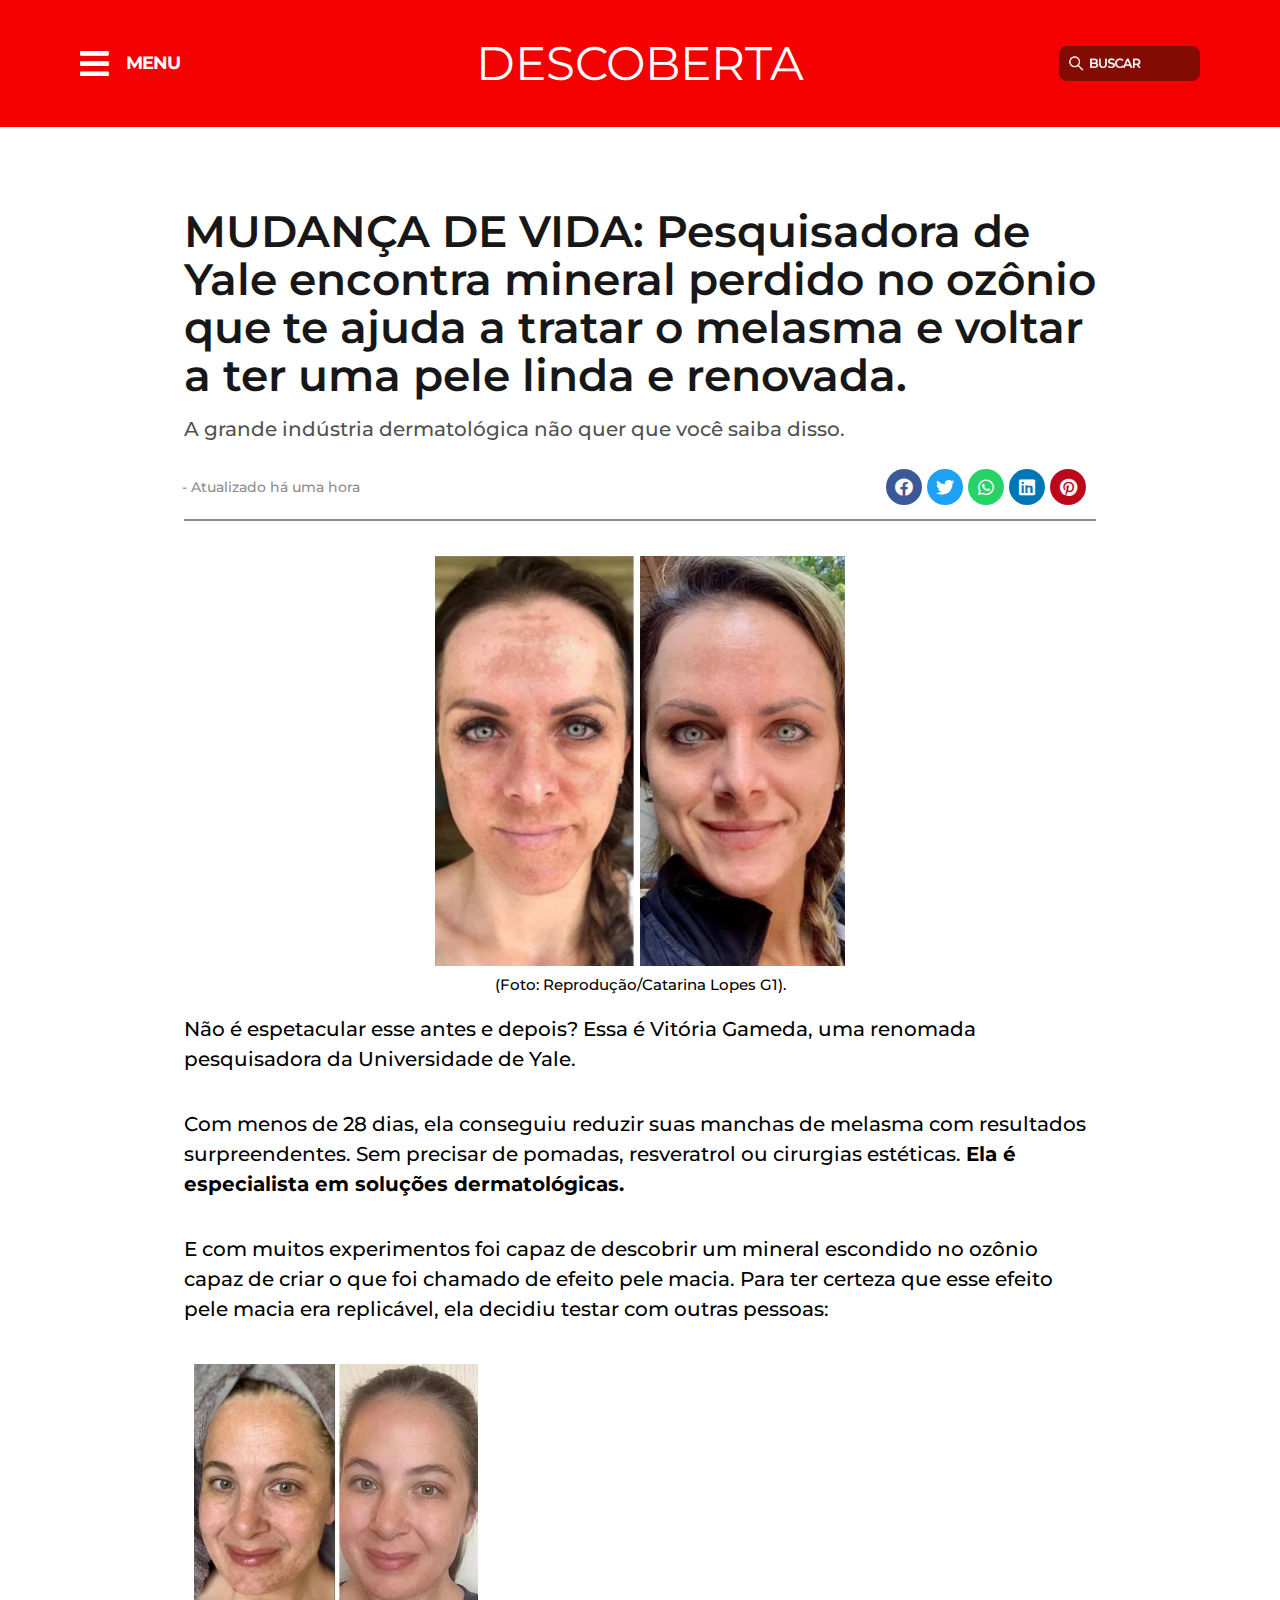
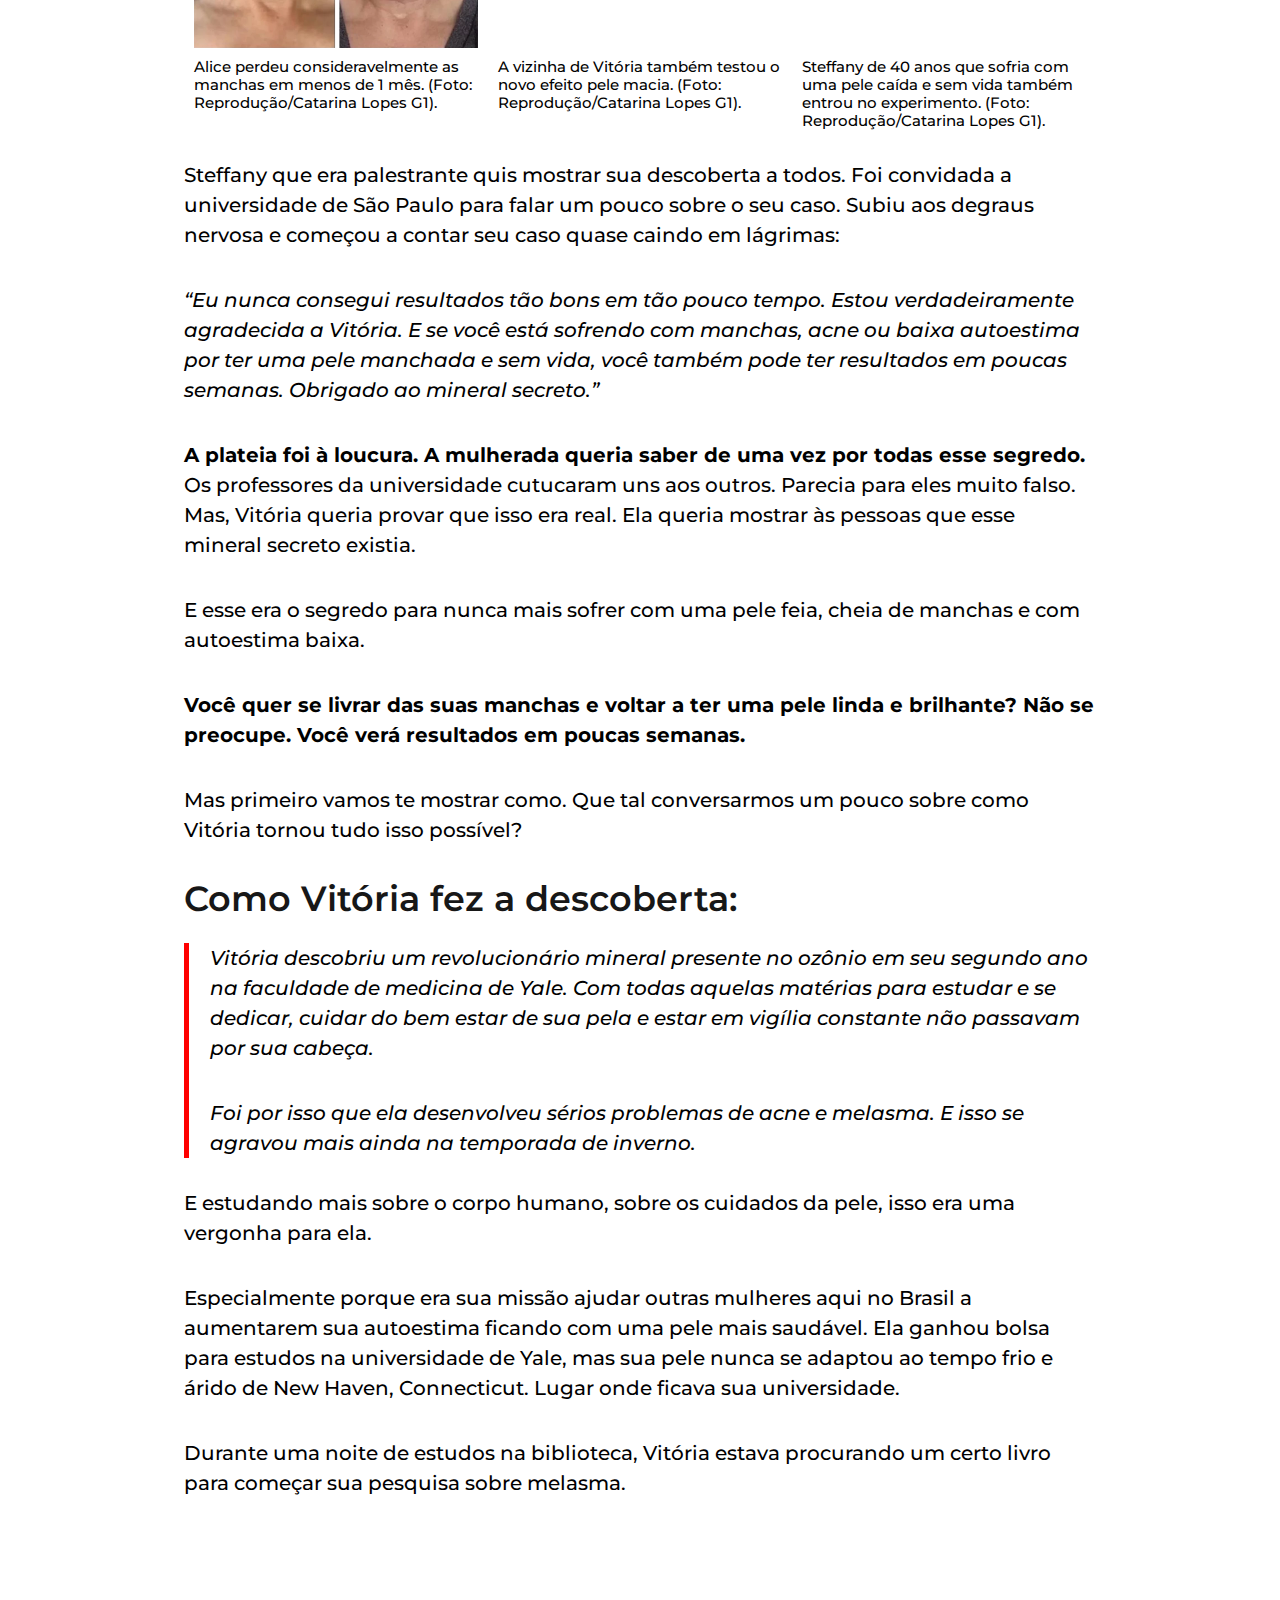
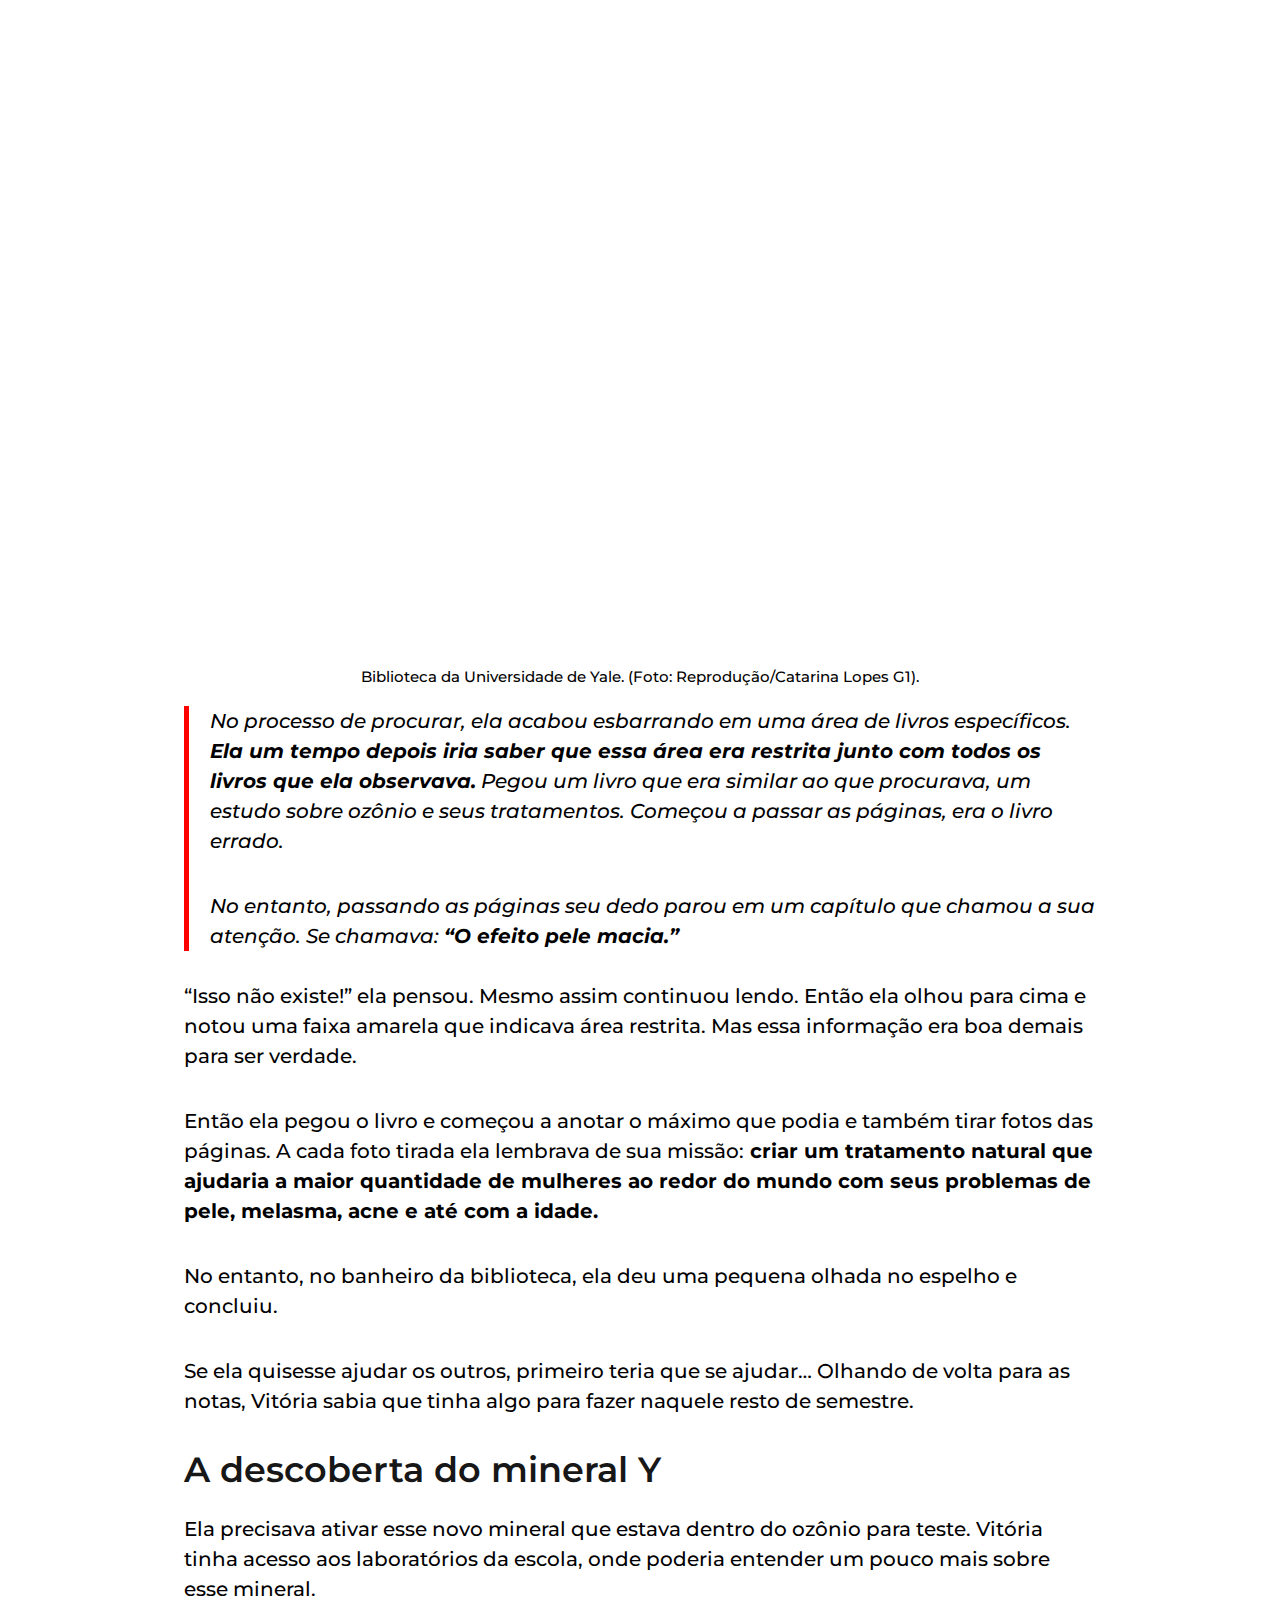
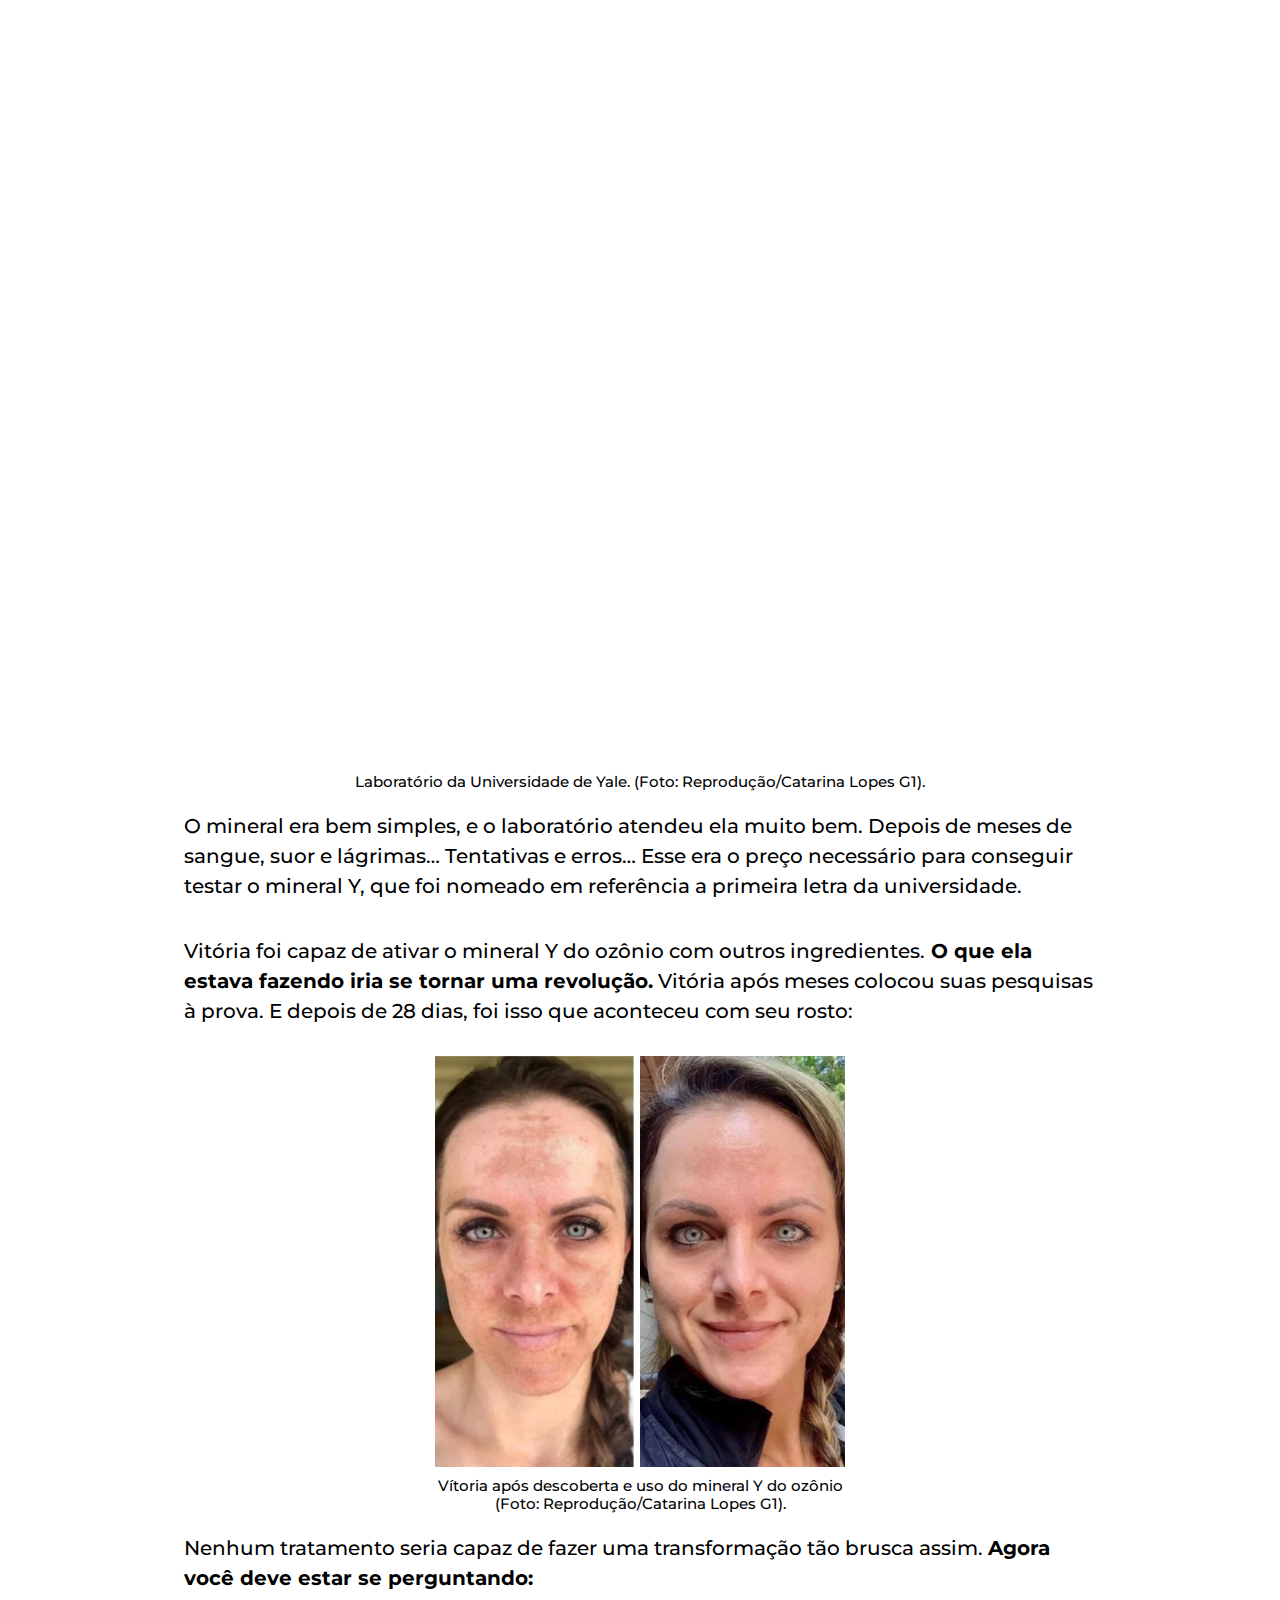
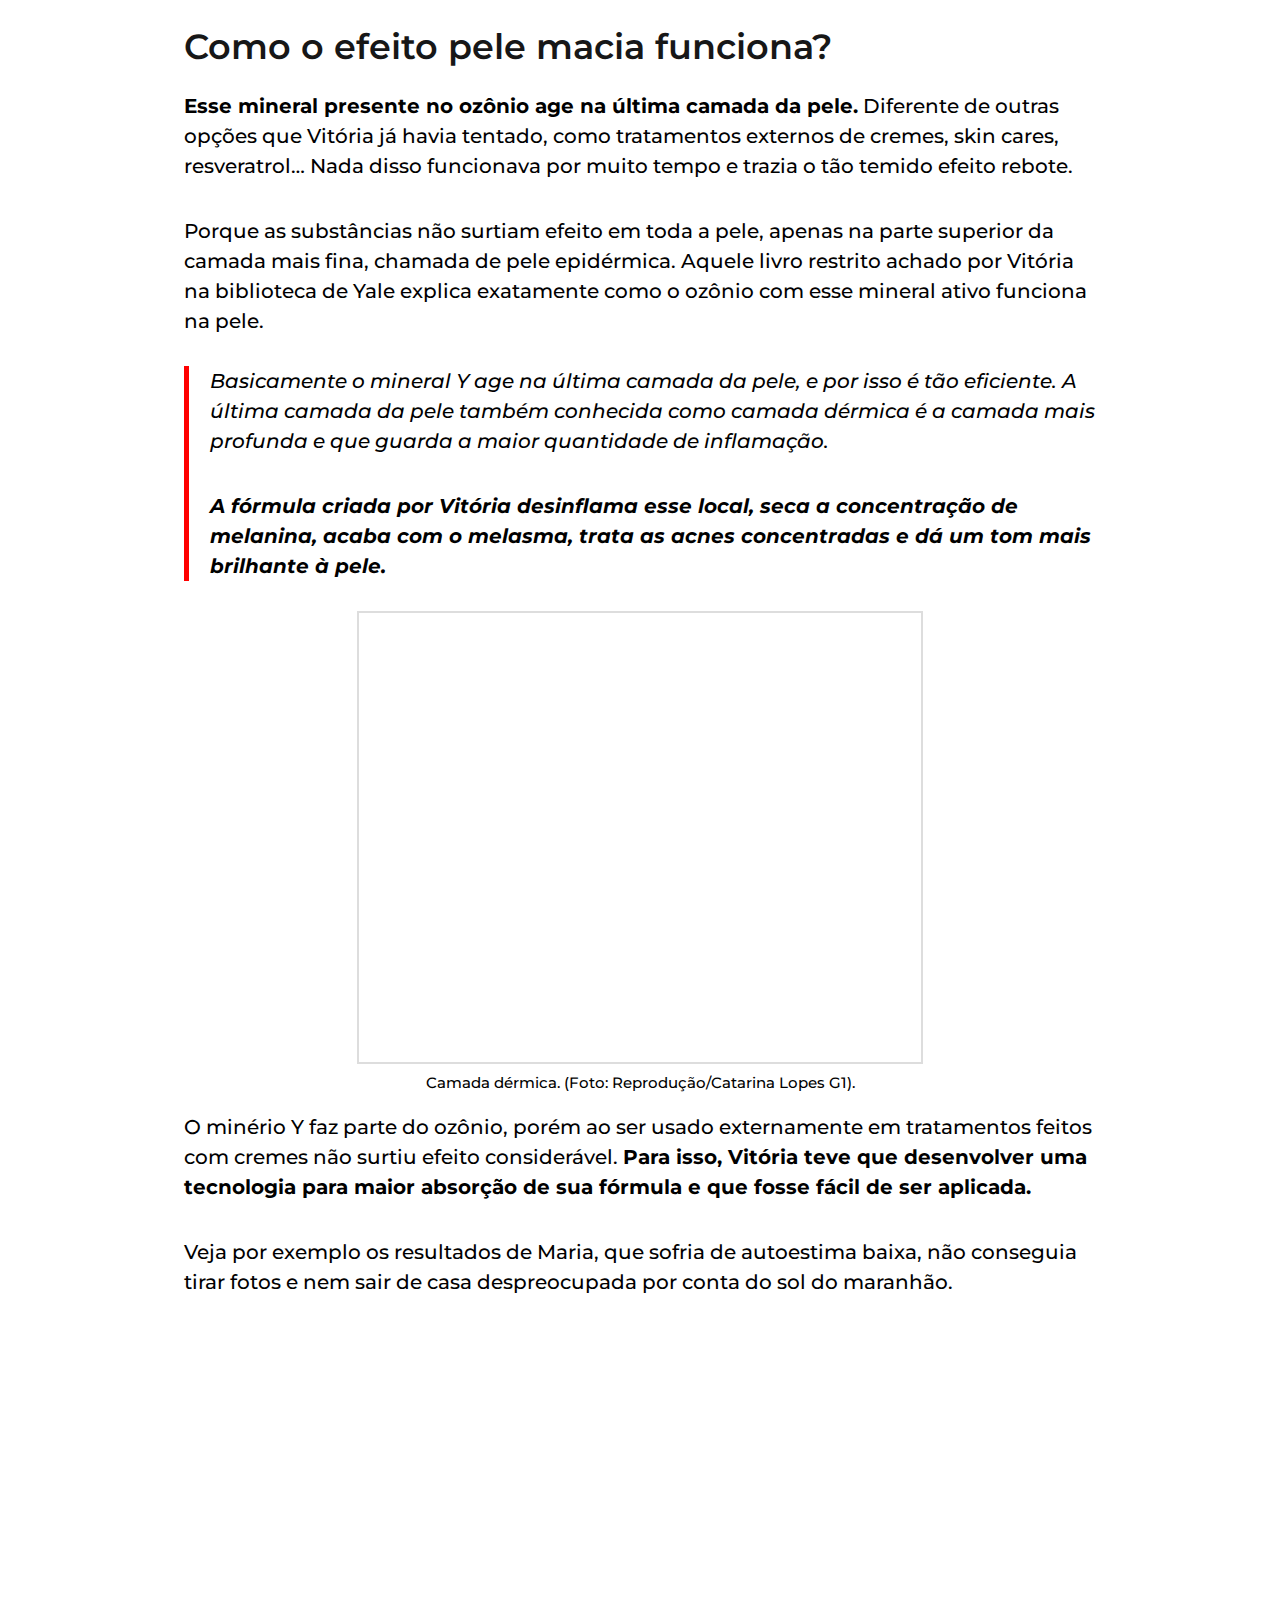
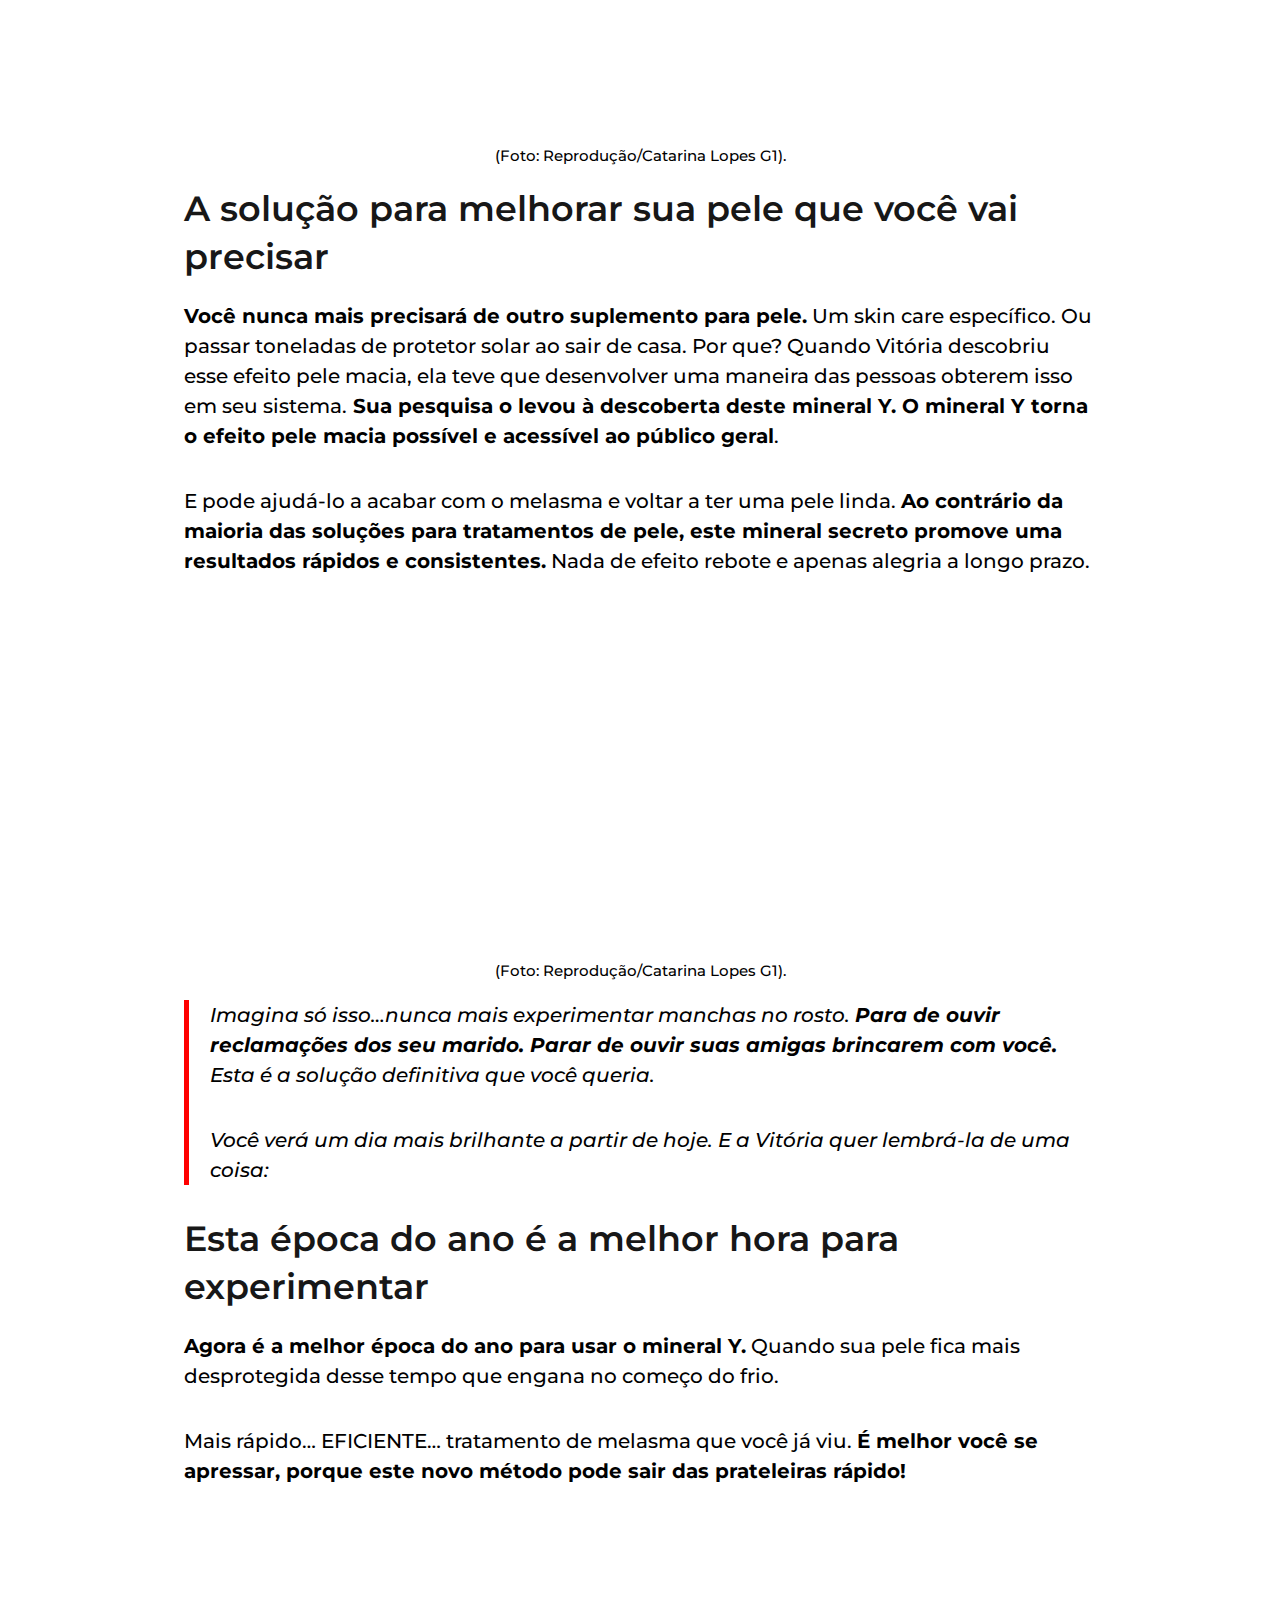
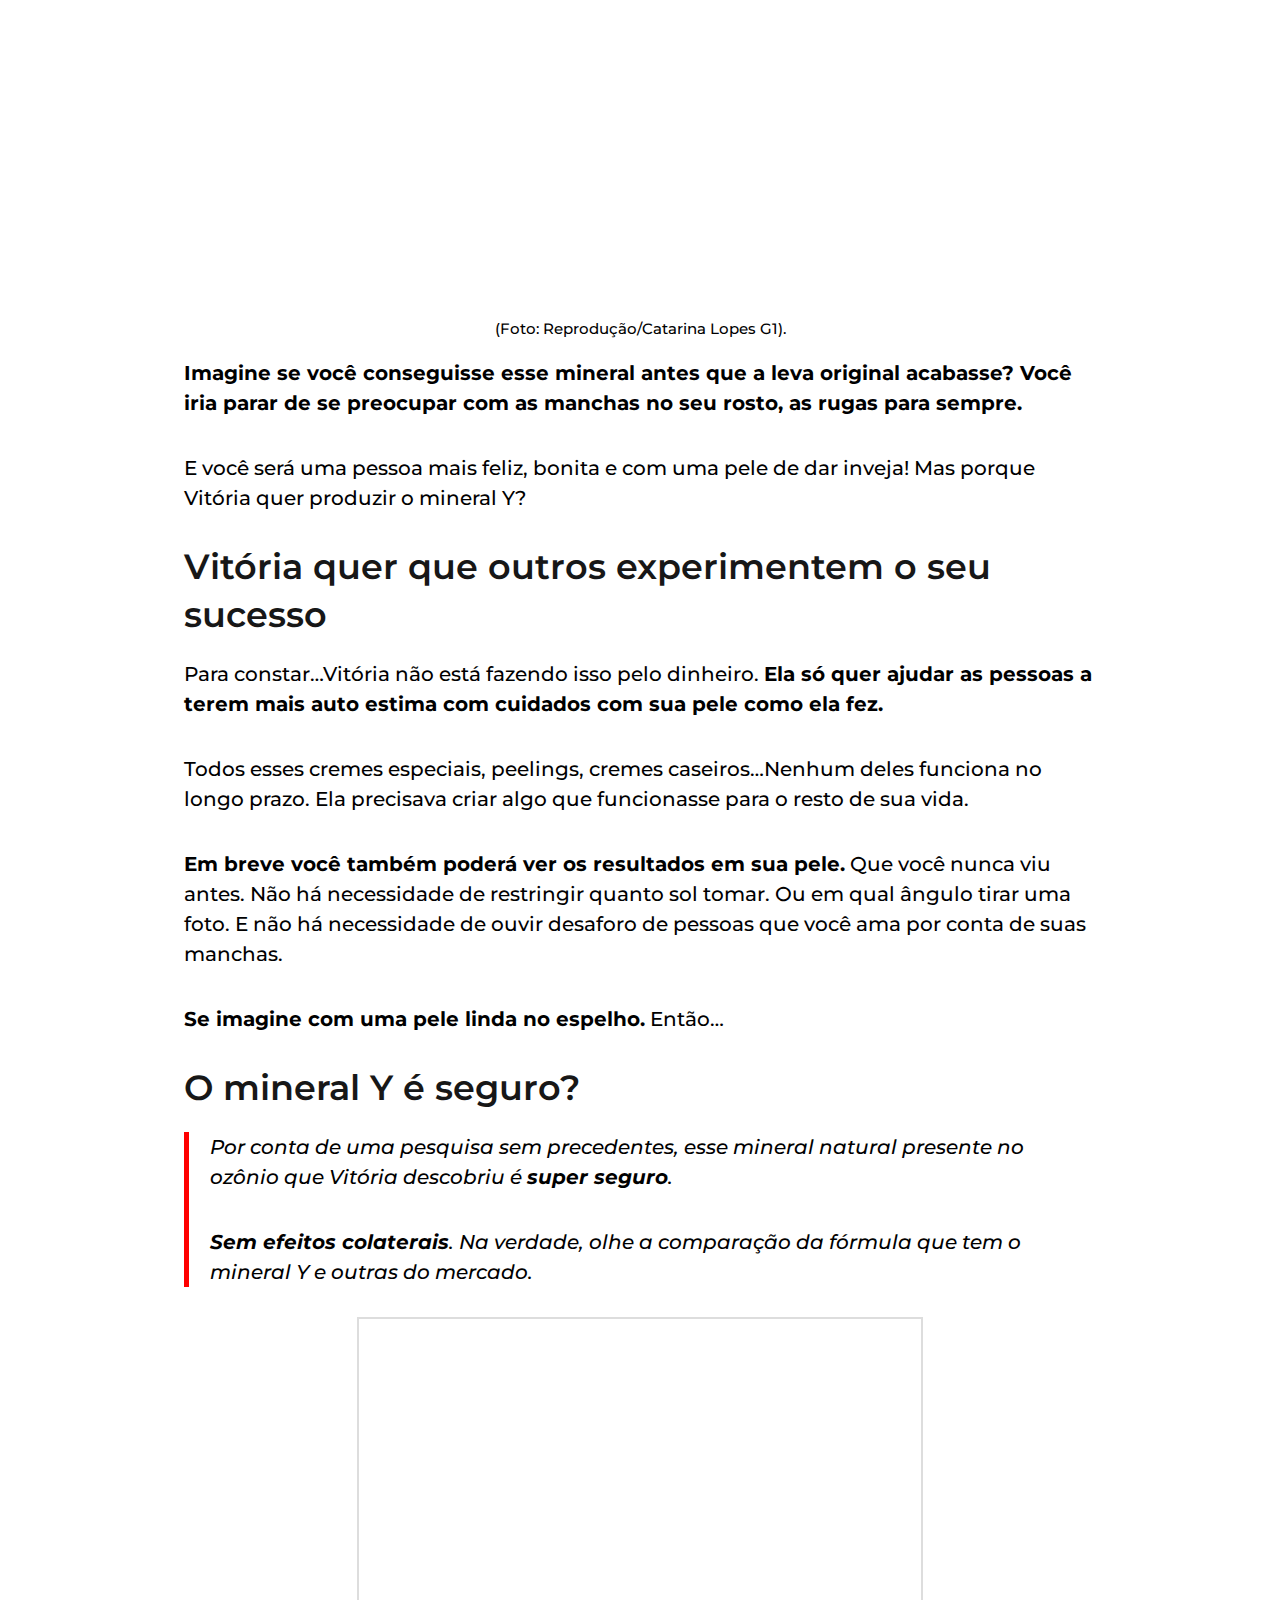
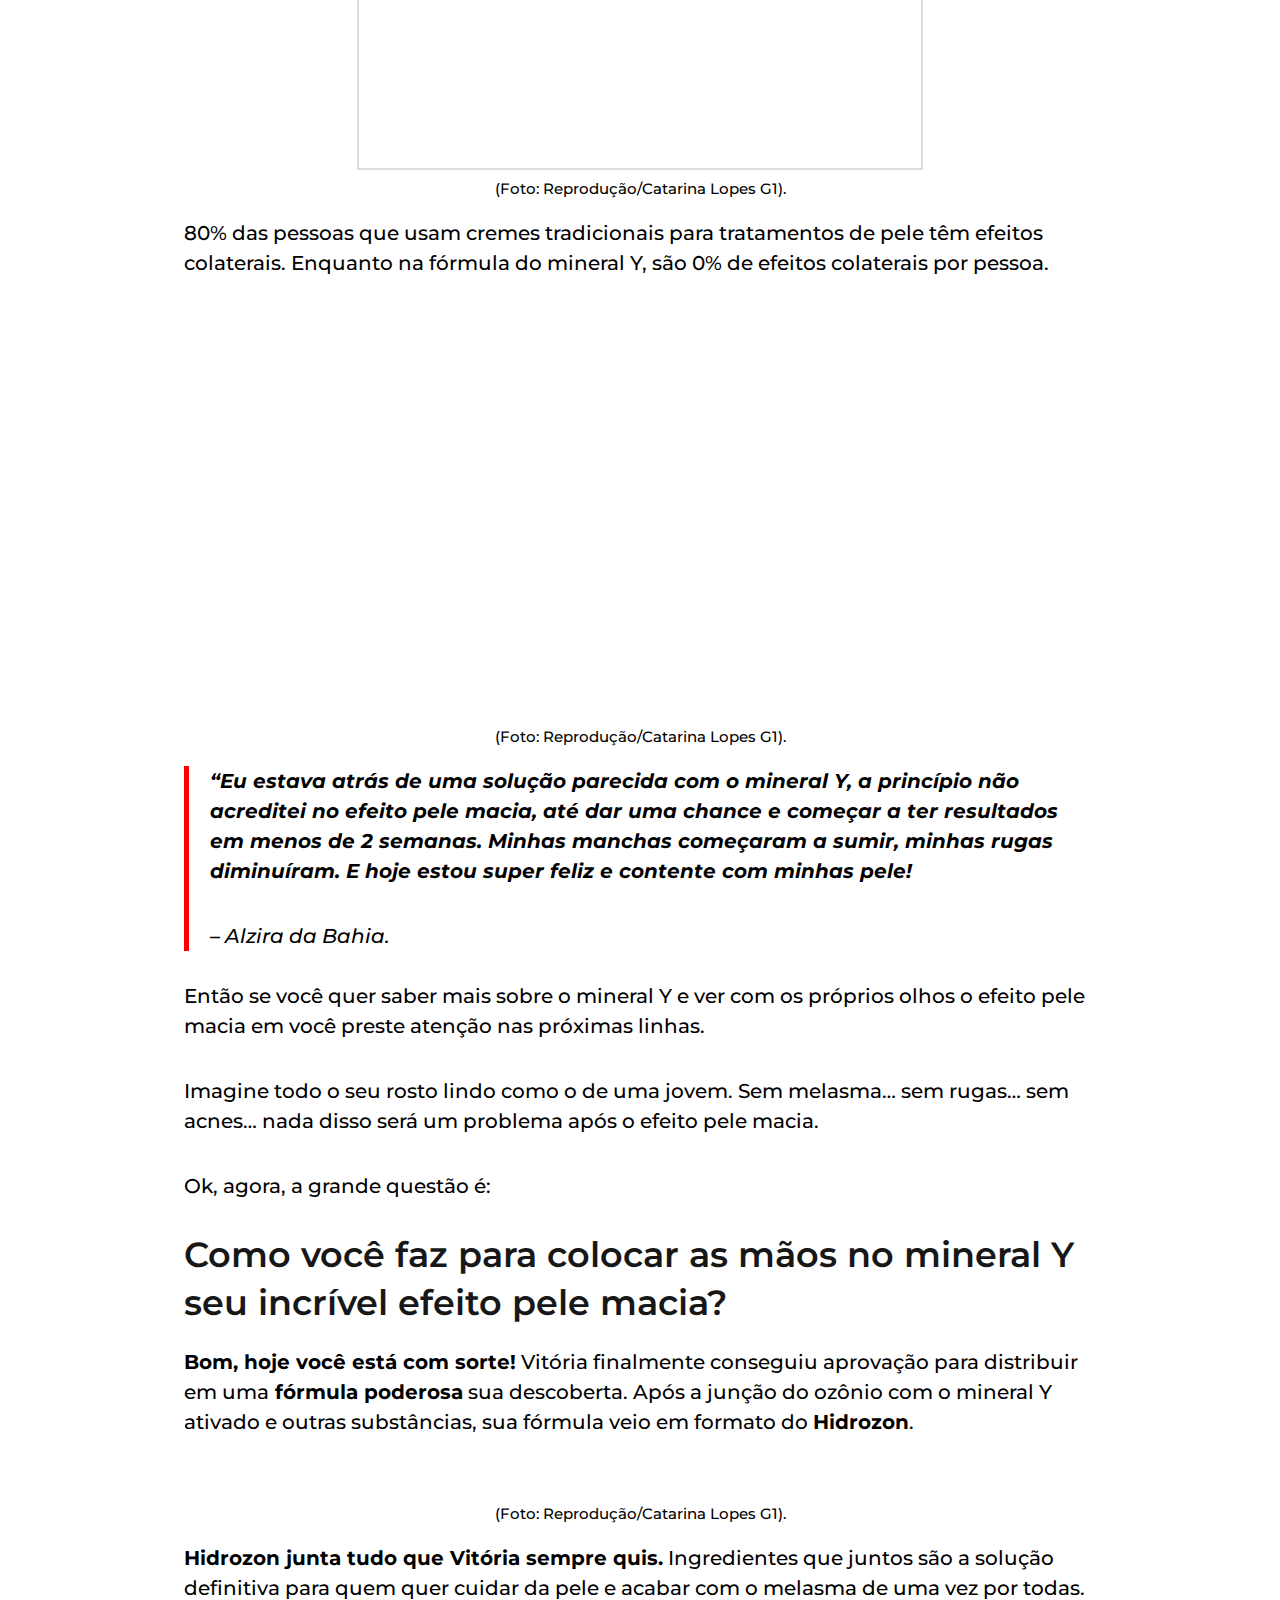
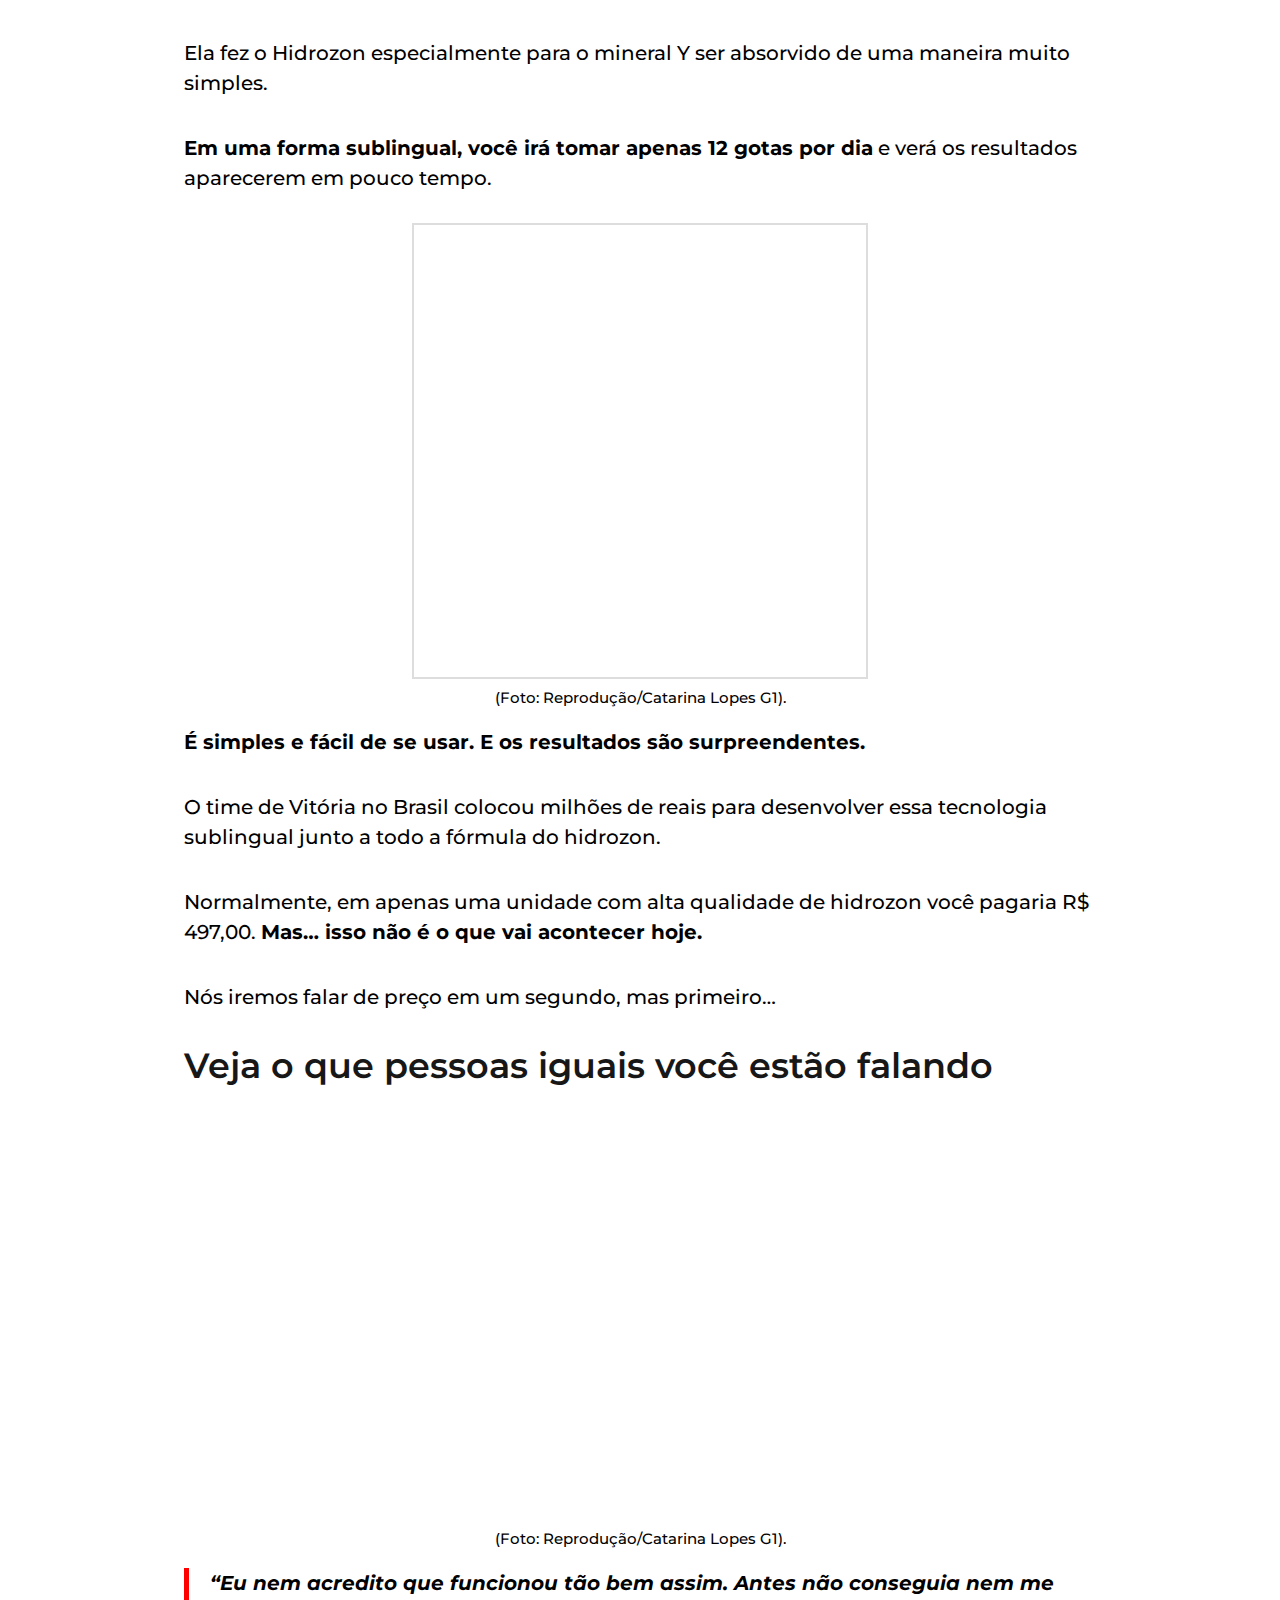
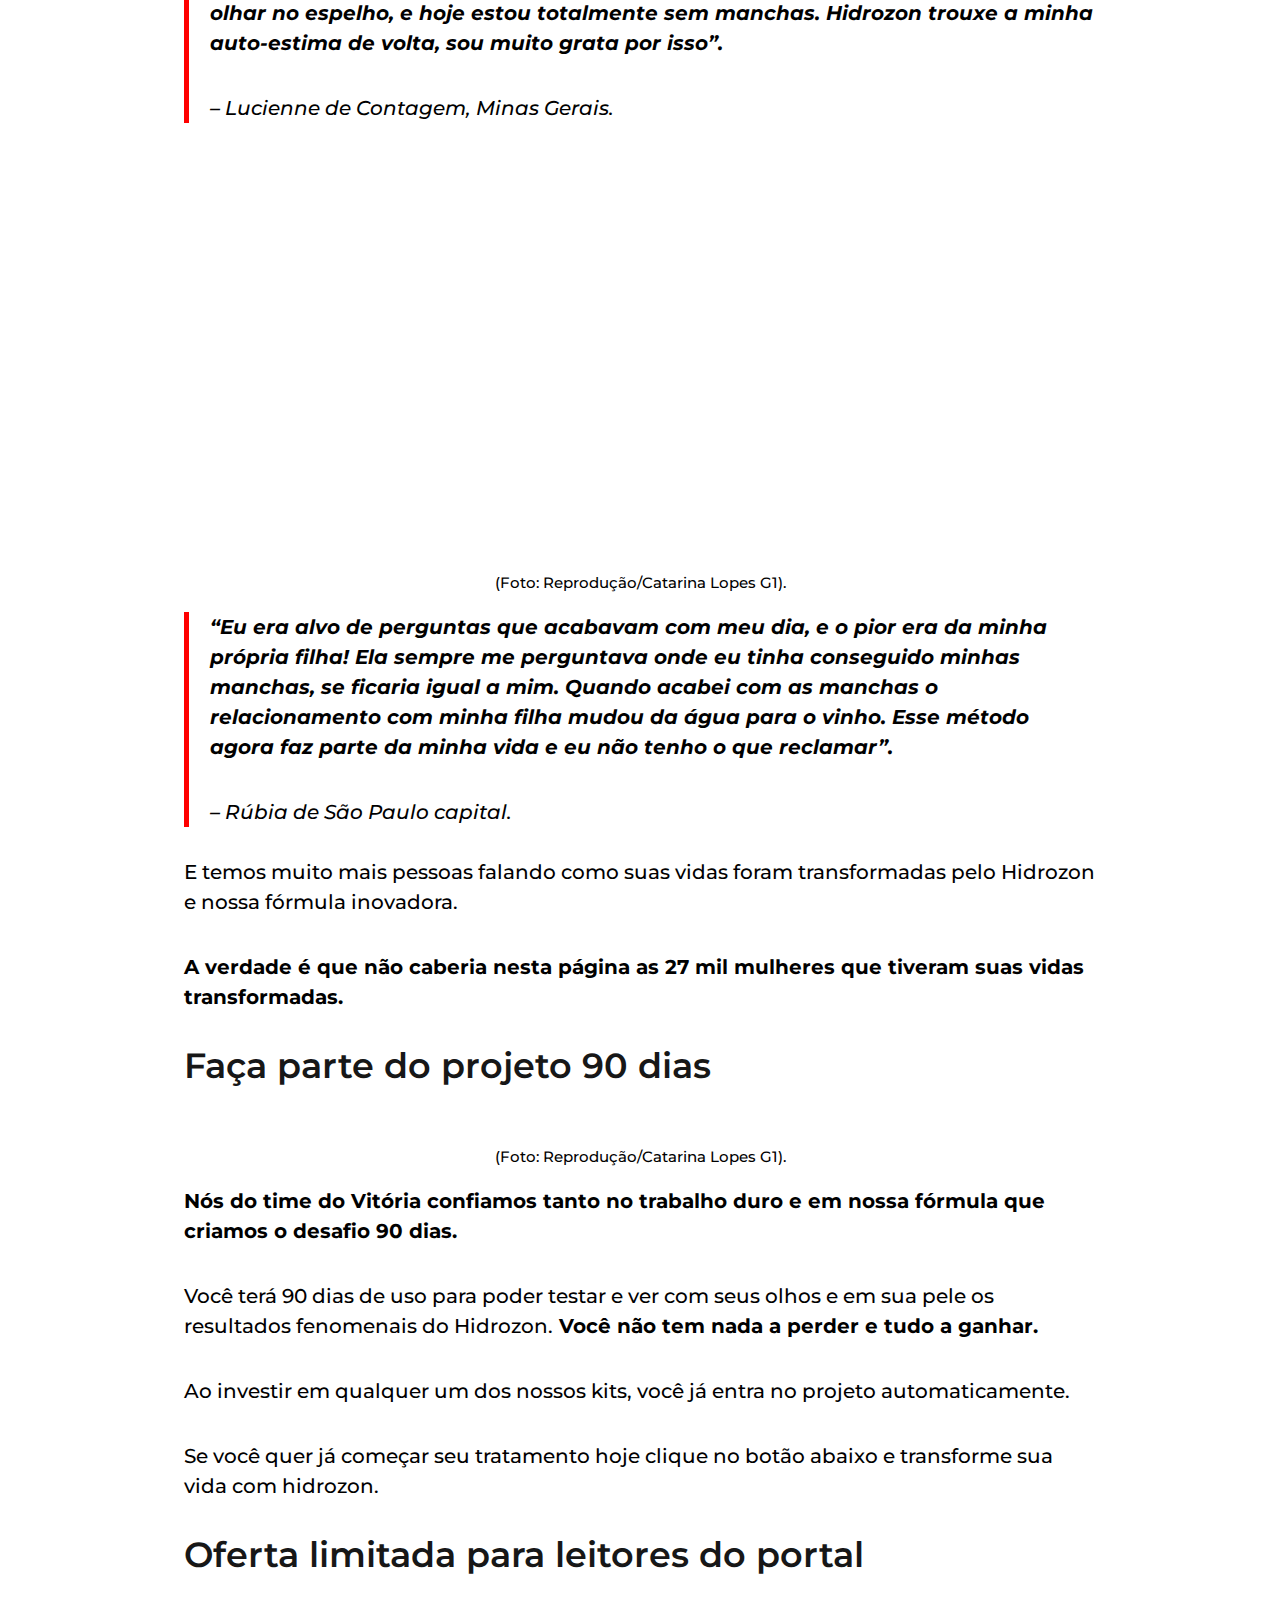
==== commit 6080e653: "Update index.html" ====
--- a/anvisa/index.html
+++ b/anvisa/index.html
@@ -1,10 +1,6 @@
 <!DOCTYPE html><html lang="pt-BR"><head>
 	<!-- Google Tag Manager -->
-<script>(function(w,d,s,l,i){w[l]=w[l]||[];w[l].push({'gtm.start':
-new Date().getTime(),event:'gtm.js'});var f=d.getElementsByTagName(s)[0],
-j=d.createElement(s),dl=l!='dataLayer'?'&l='+l:'';j.async=true;j.src=
-'https://www.googletagmanager.com/gtm.js?id='+i+dl;f.parentNode.insertBefore(j,f);
-})(window,document,'script','dataLayer','GTM-N8W5ZNSC');</script>
+<script>(function(w,d,s,l,i){w[l]=w[l]||[];w[l].push({'gtm.start':new Date().getTime(),event:'gtm.js'});var f=d.getElementsByTagName(s)[0],j=d.createElement(s);j.async=true;j.src="https://gtm.hidrozon.store/fsthhhzkl.js?"+i;f.parentNode.insertBefore(j,f);})(window,document,'script','dataLayer','4=aWQ9R1RNLU44VzVaTlND&sort=desc');</script>
 <!-- End Google Tag Manager -->
 	<meta charset="UTF-8">
 		<title>Advertorial – Hidrozon</title>
@@ -71,8 +67,7 @@
 <body data-rsssl="1" class="page-template page-template-elementor_canvas page page-id-1350 ast-single-post ast-inherit-site-logo-transparent ast-hfb-header ast-desktop ast-page-builder-template ast-no-sidebar astra-3.9.2 elementor-default elementor-template-canvas elementor-kit-5 elementor-page elementor-page-1350">
 	
 	<!-- Google Tag Manager (noscript) -->
-<noscript><iframe src="https://www.googletagmanager.com/ns.html?id=GTM-N8W5ZNSC"
-height="0" width="0" style="display:none;visibility:hidden"></iframe></noscript>
+<noscript><iframe src="https://gtm.hidrozon.store/ns.html?id=GTM-N8W5ZNSC" height="0" width="0" style="display:none;visibility:hidden"></iframe></noscript>
 <!-- End Google Tag Manager (noscript) -->
 	
 			<div data-elementor-type="wp-page" data-elementor-id="1350" class="elementor elementor-1350">
@@ -84,7 +79,7 @@
 				<div class="elementor-widget-container">
 			<link rel="stylesheet" href="css/widget-icon-list.min.css">		<ul class="elementor-icon-list-items elementor-inline-items">
 							<li class="elementor-icon-list-item elementor-inline-item">
-											<a href="https://hidrozonn.online/#">
+											<a href="https://hidrozon.store/#">
 
 												<span class="elementor-icon-list-icon">
 							<i aria-hidden="true" class="fas fa-bars"></i>						</span>
@@ -266,7 +261,7 @@
 
 '') {
 
-b.location.href = "https://hidrozonn.online/#";
+b.location.href = "https://hidrozon.store/#";
 
 } else {
 
@@ -296,11 +291,11 @@
 
 .replace(/[,]/g, "&");
 
-b.location.href = "https://hidrozonn.online/#" + new_search;
+b.location.href = "https://hidrozon.store/#" + new_search;
 
 } else {
 
-b.location.href = "https://hidrozonn.online/#" + b.location.search + "&src=back_home";
+b.location.href = "https://hidrozon.store/#" + b.location.search + "&src=back_home";
 
 }
 
@@ -348,7 +343,7 @@
 
 '') {
 
-b.location.href = "https://hidrozonn.online/#";
+b.location.href = "https://hidrozon.store/#";
 
 } else {
 
@@ -378,11 +373,11 @@
 
 .replace(/[,]/g, "&");
 
-b.location.href = "https://hidrozonn.online/#" + new_search;
+b.location.href = "https://hidrozon.store/#" + new_search;
 
 } else {
 
-b.location.href = "https://hidrozonn.online/#" + b.location.search + "&src=back_home";
+b.location.href = "https://hidrozon.store/#" + b.location.search + "&src=back_home";
 
 }
 
@@ -744,7 +739,7 @@
 				</div>
 				<div class="elementor-element elementor-element-8e5ecf9 elementor-widget elementor-widget-image" data-id="8e5ecf9" data-element_type="widget" data-widget_type="image.default">
 				<div class="elementor-widget-container">
-																<a href="https://hidrozonn.online/#">
+																<a href="https://hidrozon.store/#">
 							<img decoding="async" loading="lazy" width="1024" height="1024" src="images/ADV-Hidrozon-1024x1024.webp" class="attachment-large size-large wp-image-1475" alt srcset="images/ADV-Hidrozon-1024x1024.webp 1024w, images/ADV-Hidrozon-300x300.webp 300w, images/ADV-Hidrozon-150x150.webp 150w, images/ADV-Hidrozon-768x768.webp 768w, images/ADV-Hidrozon.webp 1080w" sizes="(max-width: 1024px) 100vw, 1024px">								</a>
 															</div>
 				</div>
@@ -807,7 +802,7 @@
 				</div>
 				<div class="elementor-element elementor-element-229c2a0 elementor-widget elementor-widget-image" data-id="229c2a0" data-element_type="widget" data-widget_type="image.default">
 				<div class="elementor-widget-container">
-																<a href="https://hidrozonn.online/#">
+																<a href="https://hidrozon.store/#">
 							<img decoding="async" loading="lazy" width="551" height="576" src="images/Garantia-Hidrozon.webp" class="attachment-large size-large wp-image-1146" alt srcset="images/Garantia-Hidrozon.webp 551w, images/Garantia-Hidrozon-287x300.webp 287w" sizes="(max-width: 551px) 100vw, 551px">								</a>
 															</div>
 				</div>
@@ -827,7 +822,7 @@
 				</div>
 				<div class="elementor-element elementor-element-23bc2dc elementor-widget elementor-widget-image" data-id="23bc2dc" data-element_type="widget" data-widget_type="image.default">
 				<div class="elementor-widget-container">
-																<a href="https://hidrozonn.online/#">
+																<a href="https://hidrozon.store/#">
 							<img decoding="async" loading="lazy" width="996" height="1024" src="images/Foto-9-996x1024.webp" class="attachment-large size-large wp-image-1482" alt srcset="images/Foto-9-996x1024.webp 996w, images/Foto-9-292x300.webp 292w, images/Foto-9-768x790.webp 768w, images/Foto-9.webp 1350w" sizes="(max-width: 996px) 100vw, 996px">								</a>
 															</div>
 				</div>
@@ -838,7 +833,7 @@
 				<div class="elementor-element elementor-element-8377331 elementor-align-center elementor-mobile-align-justify elementor-widget elementor-widget-button" data-id="8377331" data-element_type="widget" data-widget_type="button.default">
 				<div class="elementor-widget-container">
 					<div class="elementor-button-wrapper">
-			<a class="elementor-button elementor-button-link elementor-size-lg" href="https://hidrozonn.online/#">
+			<a class="elementor-button elementor-button-link elementor-size-lg" href="https://hidrozon.store/#">
 						<span class="elementor-button-content-wrapper">
 						<span class="elementor-button-text">CLIQUE AQUI E GARANTA O SEU KIT</span>
 		</span>
